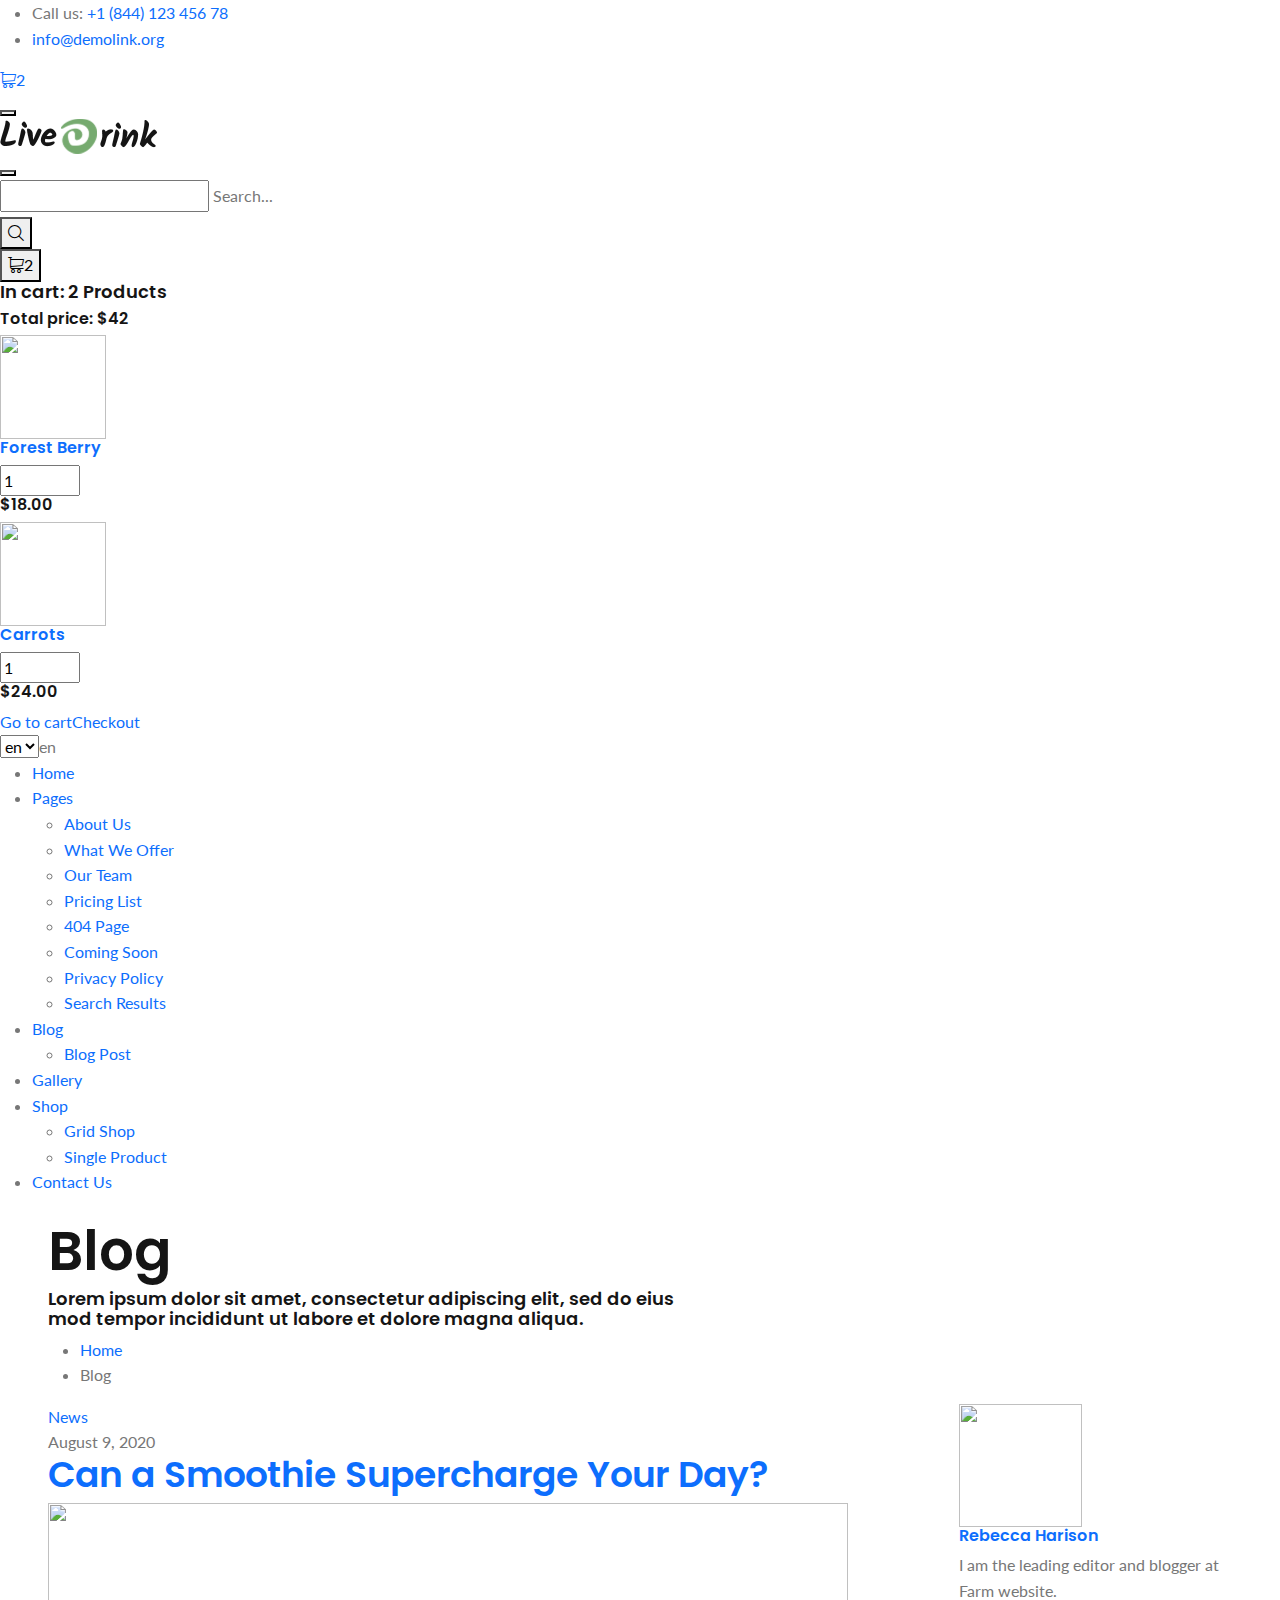
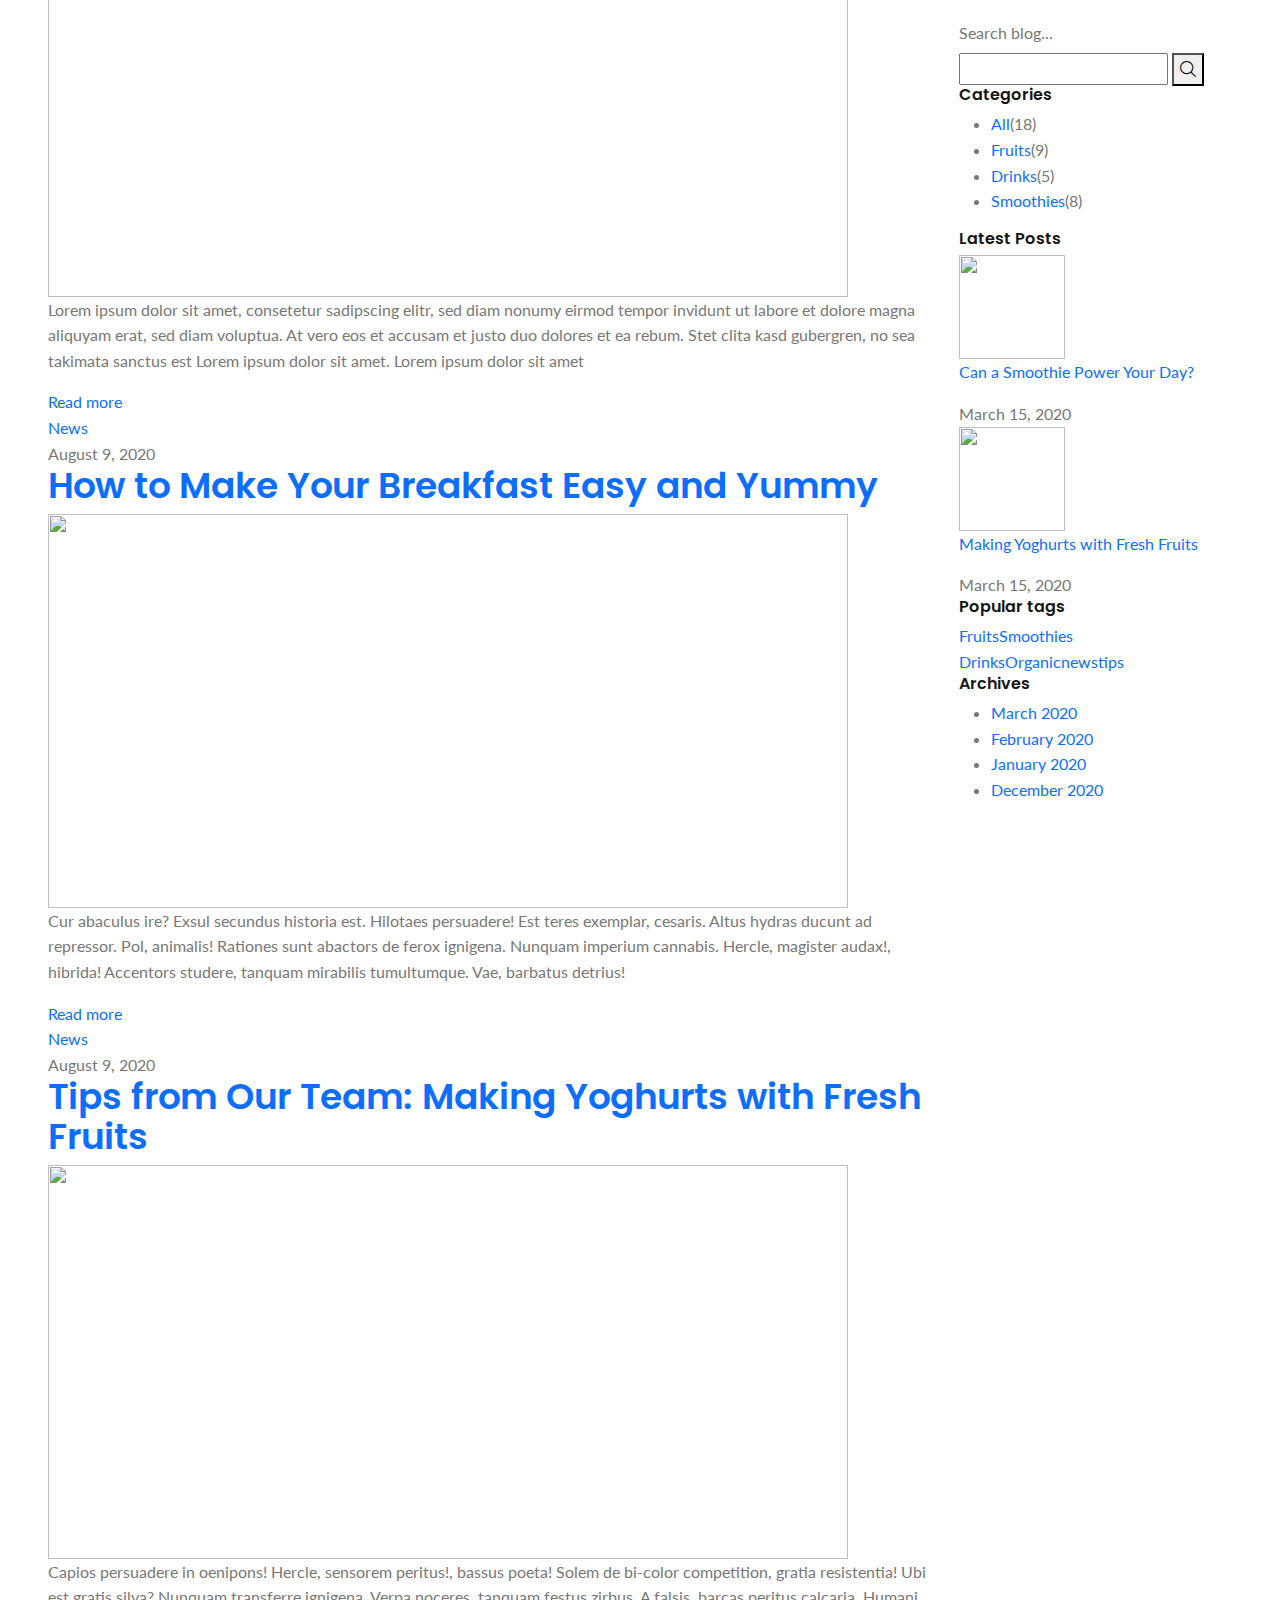
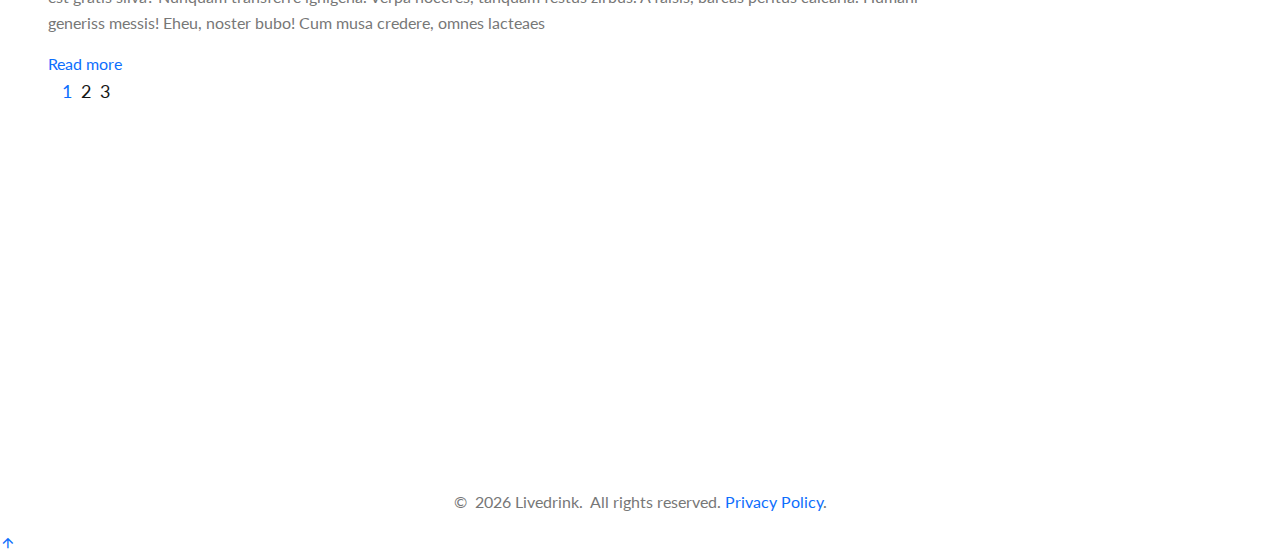
==== blog-list.html @ 6f248f54 "Add files via upload" ====
<!DOCTYPE html>
<html class="wide wow-animation" lang="en">
  <head>
    <title>Blog</title>
    <meta charset="utf-8">
    <meta name="viewport" content="width=device-width, height=device-height, initial-scale=1.0">
    <meta http-equiv="X-UA-Compatible" content="IE=edge">
    <link rel="icon" href="images/favicon.ico" type="image/x-icon">
    <link rel="stylesheet" type="text/css" href="//fonts.googleapis.com/css?family=Poppins:300,400,500,600,700%7CLato%7CKalam:300,400,700">
    <link rel="stylesheet" href="css/bootstrap.css">
    <link rel="stylesheet" href="css/fonts.css">
    <link rel="stylesheet" href="css/style.css">
    <style>.ie-panel{display: none;background: #212121;padding: 10px 0;box-shadow: 3px 3px 5px 0 rgba(0,0,0,.3);clear: both;text-align:center;position: relative;z-index: 1;} html.ie-10 .ie-panel, html.lt-ie-10 .ie-panel {display: block;}</style>
  </head>
  <body>
    <div class="ie-panel"><a href="https://windows.microsoft.com/en-US/internet-explorer/"><img src="images/ie8-panel/warning_bar_0000_us.jpg" height="42" width="820" alt="You are using an outdated browser. For a faster, safer browsing experience, upgrade for free today."></a></div>
    <div class="preloader">
      <div class="preloader-body">
        <div class="cssload-bell">
          <div class="cssload-circle">
            <div class="cssload-inner"></div>
          </div>
          <div class="cssload-circle">
            <div class="cssload-inner"></div>
          </div>
          <div class="cssload-circle">
            <div class="cssload-inner"></div>
          </div>
          <div class="cssload-circle">
            <div class="cssload-inner"></div>
          </div>
          <div class="cssload-circle">
            <div class="cssload-inner"></div>
          </div>
        </div>
      </div>
    </div>
    <div class="page">
      <!-- Page Header-->
      <header class="section page-header">
        <!-- RD Navbar-->
        <div class="rd-navbar-wrap">
          <nav class="rd-navbar rd-navbar-creative rd-navbar-creative-2" data-layout="rd-navbar-fixed" data-sm-layout="rd-navbar-fixed" data-md-layout="rd-navbar-fixed" data-md-device-layout="rd-navbar-fixed" data-lg-layout="rd-navbar-static" data-lg-device-layout="rd-navbar-fixed" data-xl-layout="rd-navbar-static" data-xl-device-layout="rd-navbar-static" data-xxl-layout="rd-navbar-static" data-xxl-device-layout="rd-navbar-static" data-lg-stick-up-offset="100px" data-xl-stick-up-offset="112px" data-xxl-stick-up-offset="132px" data-lg-stick-up="true" data-xl-stick-up="true" data-xxl-stick-up="true">
            <div class="rd-navbar-collapse-toggle rd-navbar-fixed-element-1" data-rd-navbar-toggle=".rd-navbar-collapse"><span></span></div>
            <div class="rd-navbar-aside-outer">
              <div class="rd-navbar-aside">
                <div class="rd-navbar-collapse">
                  <ul class="contacts-classic">
                    <li><span class="contacts-classic-title">Call us:</span> <a href="tel:#">+1 (844) 123 456 78</a>
                    </li>
                    <li><a href="mailto:#">info@demolink.org</a></li>
                  </ul><a class="rd-navbar-basket rd-navbar-basket-mobile fl-bigmug-line-shopping202" href="#"><span>2</span></a>
                </div>
                <!-- RD Navbar Panel-->
                <div class="rd-navbar-panel">
                  <!-- RD Navbar Toggle-->
                  <button class="rd-navbar-toggle" data-rd-navbar-toggle=".rd-navbar-nav-wrap"><span></span></button>
                  <!-- RD Navbar Brand-->
                  <div class="rd-navbar-brand">
                    <!--Brand--><a class="brand" href="index.html"><img class="brand-logo-dark" src="images/logo-default-3-314x70.png" alt="" width="157" height="35"/><img class="brand-logo-light" src="images/logo-inverse-3-314x70.png" alt="" width="157" height="35"/></a>
                  </div>
                </div>
                <div class="rd-navbar-aside-element">
                  <!-- RD Navbar Search-->
                  <div class="rd-navbar-search rd-navbar-search-2">
                    <button class="rd-navbar-search-toggle rd-navbar-fixed-element-3" data-rd-navbar-toggle=".rd-navbar-search"><span></span></button>
                    <form class="rd-search" action="search-results.html" data-search-live="rd-search-results-live" method="GET">
                      <div class="form-wrap">
                        <input class="rd-navbar-search-form-input form-input" id="rd-navbar-search-form-input" type="text" name="s" autocomplete="off"/>
                        <label class="form-label" for="rd-navbar-search-form-input">Search...</label>
                        <div class="rd-search-results-live" id="rd-search-results-live"></div>
                        <button class="rd-search-form-submit fl-bigmug-line-search74" type="submit"></button>
                      </div>
                    </form>
                  </div>
                  <!-- RD Navbar Basket-->
                  <div class="rd-navbar-basket-wrap">
                    <button class="rd-navbar-basket fl-bigmug-line-shopping202" data-rd-navbar-toggle=".cart-inline"><span>2</span></button>
                    <div class="cart-inline">
                      <div class="cart-inline-header">
                        <h5 class="cart-inline-title">In cart:<span> 2</span> Products</h5>
                        <h6 class="cart-inline-title">Total price:<span> $42</span></h6>
                      </div>
                      <div class="cart-inline-body">
                        <div class="cart-inline-item">
                          <div class="unit unit-spacing-sm align-items-center">
                            <div class="unit-left"><a class="cart-inline-figure" href="single-product.html"><img src="images/product-mini-1-106x104.jpg" alt="" width="106" height="104"/></a></div>
                            <div class="unit-body">
                              <h6 class="cart-inline-name"><a href="single-product.html">Forest Berry</a></h6>
                              <div>
                                <div class="group-xs group-middle">
                                  <div class="table-cart-stepper">
                                    <input class="form-input" type="number" data-zeros="true" value="1" min="1" max="1000"/>
                                  </div>
                                  <h6 class="cart-inline-title">$18.00</h6>
                                </div>
                              </div>
                            </div>
                          </div>
                        </div>
                        <div class="cart-inline-item">
                          <div class="unit unit-spacing-sm align-items-center">
                            <div class="unit-left"><a class="cart-inline-figure" href="single-product.html"><img src="images/product-mini-2-106x104.jpg" alt="" width="106" height="104"/></a></div>
                            <div class="unit-body">
                              <h6 class="cart-inline-name"><a href="single-product.html">Carrots</a></h6>
                              <div>
                                <div class="group-xs group-middle">
                                  <div class="table-cart-stepper">
                                    <input class="form-input" type="number" data-zeros="true" value="1" min="1" max="1000"/>
                                  </div>
                                  <h6 class="cart-inline-title">$24.00</h6>
                                </div>
                              </div>
                            </div>
                          </div>
                        </div>
                      </div>
                      <div class="cart-inline-footer">
                        <div class="group-sm"><a class="button button-default-outline-2 button-zakaria" href="#">Go to cart</a><a class="button button-primary button-zakaria" href="#">Checkout</a></div>
                      </div>
                    </div>
                  </div>
                  <div class="rd-navbar-fixed-element-2 select-inline">
                    <select data-dropdown-class="select-inline-dropdown">
                      <option value="en">en</option>
                      <option value="fr">fr</option>
                      <option value="es">es</option>
                    </select>
                  </div>
                </div>
              </div>
            </div>
            <div class="rd-navbar-main-outer">
              <div class="rd-navbar-main">
                <div class="rd-navbar-nav-wrap">
                  <ul class="rd-navbar-nav">
                    <li class="rd-nav-item"><a class="rd-nav-link" href="index.html">Home</a>
                    </li>
                    <li class="rd-nav-item"><a class="rd-nav-link" href="#">Pages</a>
                      <ul class="rd-menu rd-navbar-dropdown">
                        <li class="rd-dropdown-item"><a class="rd-dropdown-link" href="about-us.html">About Us</a>
                        </li>
                        <li class="rd-dropdown-item"><a class="rd-dropdown-link" href="what-we-offer.html">What We Offer</a>
                        </li>
                        <li class="rd-dropdown-item"><a class="rd-dropdown-link" href="our-team.html">Our Team</a>
                        </li>
                        <li class="rd-dropdown-item"><a class="rd-dropdown-link" href="pricing-list.html">Pricing List</a>
                        </li>
                        <li class="rd-dropdown-item"><a class="rd-dropdown-link" href="404-page.html">404 Page</a>
                        </li>
                        <li class="rd-dropdown-item"><a class="rd-dropdown-link" href="coming-soon.html">Coming Soon</a>
                        </li>
                        <li class="rd-dropdown-item"><a class="rd-dropdown-link" href="privacy-policy.html">Privacy Policy</a>
                        </li>
                        <li class="rd-dropdown-item"><a class="rd-dropdown-link" href="search-results.html">Search Results</a>
                        </li>
                      </ul>
                    </li>
                    <li class="rd-nav-item active"><a class="rd-nav-link" href="blog-list.html">Blog</a>
                      <ul class="rd-menu rd-navbar-dropdown">
                        <li class="rd-dropdown-item"><a class="rd-dropdown-link" href="blog-post.html">Blog Post</a>
                        </li>
                      </ul>
                    </li>
                    <li class="rd-nav-item"><a class="rd-nav-link" href="grid-gallery.html">Gallery</a>
                    </li>
                    <li class="rd-nav-item"><a class="rd-nav-link" href="grid-shop.html">Shop</a>
                      <ul class="rd-menu rd-navbar-dropdown">
                        <li class="rd-dropdown-item"><a class="rd-dropdown-link" href="grid-shop.html">Grid Shop</a>
                        </li>
                        <li class="rd-dropdown-item"><a class="rd-dropdown-link" href="single-product.html">Single Product</a>
                        </li>
                      </ul>
                    </li>
                    <li class="rd-nav-item"><a class="rd-nav-link" href="contact-us.html">Contact Us</a>
                    </li>
                  </ul>
                </div>
              </div>
            </div>
          </nav>
        </div>
      </header>
      <section class="breadcrumbs-custom">
        <div class="parallax-container" data-parallax-img="images/bg-about.jpg">
          <div class="breadcrumbs-custom-body parallax-content context-dark">
            <div class="container">
              <h2 class="text-transform-capitalize breadcrumbs-custom-title">Blog</h2>
              <h5 class="breadcrumbs-custom-text">Lorem ipsum dolor sit amet, consectetur adipiscing elit, sed do eius <br class="d-none d-md-block">mod tempor incididunt ut labore et dolore magna aliqua.</h5>
            </div>
          </div>
        </div>
        <div class="breadcrumbs-custom-footer">
          <div class="container">
            <ul class="breadcrumbs-custom-path">
              <li><a href="index.html">Home</a></li>
              <li class="active">Blog</li>
            </ul>
          </div>
        </div>
      </section>
      <!-- Section Shop-->
      <section class="section section-xl bg-default text-md-left">
        <div class="container">
          <div class="row row-50 row-md-60">
            <div class="col-lg-8 col-xl-9">
              <div class="inset-xl-right-70">
                <div class="row row-50 row-md-60 row-lg-80 row-xl-100">
                  <div class="col-12">
                    <!-- Post Modern-->
                    <article class="post post-modern box-xxl">
                      <div class="post-modern-panel">
                        <div><a class="post-modern-tag" href="#">News</a></div>
                        <div>
                          <time class="post-modern-time" datetime="2020-08-09">August 9, 2020</time>
                        </div>
                      </div>
                      <h3 class="post-modern-title"><a href="blog-post.html">Can a Smoothie Supercharge Your Day?</a></h3><a class="post-modern-figure" href="blog-post.html"><img src="images/post-7-800x394.jpg" alt="" width="800" height="394"/></a>
                      <p class="post-modern-text">Lorem ipsum dolor sit amet, consetetur sadipscing elitr, sed diam nonumy eirmod tempor invidunt ut labore et dolore magna aliquyam erat, sed diam voluptua. At vero eos et accusam et justo duo dolores et ea rebum. Stet clita kasd gubergren, no sea takimata sanctus est Lorem ipsum dolor sit amet. Lorem ipsum dolor sit amet</p><a class="post-modern-link" href="blog-post.html">Read more</a>
                    </article>
                  </div>
                  <div class="col-12">
                    <!-- Post Modern-->
                    <article class="post post-modern box-xxl">
                      <div class="post-modern-panel">
                        <div><a class="post-modern-tag" href="#">News</a></div>
                        <div>
                          <time class="post-modern-time" datetime="2020-08-09">August 9, 2020</time>
                        </div>
                      </div>
                      <h3 class="post-modern-title"><a href="blog-post.html">How to Make Your Breakfast Easy and Yummy</a></h3><a class="post-modern-figure" href="blog-post.html"><img src="images/post-8-800x394.jpg" alt="" width="800" height="394"/></a>
                      <p class="post-modern-text">Cur abaculus ire? Exsul secundus historia est. Hilotaes persuadere! Est teres exemplar, cesaris. Altus hydras ducunt ad repressor. Pol, animalis! Rationes sunt abactors de ferox ignigena. Nunquam imperium cannabis. Hercle, magister audax!, hibrida! Accentors studere, tanquam mirabilis tumultumque. Vae, barbatus detrius!</p><a class="post-modern-link" href="blog-post.html">Read more</a>
                    </article>
                  </div>
                  <div class="col-12">
                    <!-- Post Modern-->
                    <article class="post post-modern box-xxl">
                      <div class="post-modern-panel">
                        <div><a class="post-modern-tag" href="#">News</a></div>
                        <div>
                          <time class="post-modern-time" datetime="2020-08-09">August 9, 2020</time>
                        </div>
                      </div>
                      <h3 class="post-modern-title"><a href="blog-post.html">Tips from Our Team: Making Yoghurts with Fresh Fruits</a></h3><a class="post-modern-figure" href="blog-post.html"><img src="images/post-9-800x394.jpg" alt="" width="800" height="394"/></a>
                      <p class="post-modern-text">Capios persuadere in oenipons! Hercle, sensorem peritus!, bassus poeta! Solem de bi-color competition, gratia resistentia! Ubi est gratis silva? Nunquam transferre ignigena. Verpa noceres, tanquam festus zirbus. A falsis, barcas peritus calcaria. Humani generiss messis! Eheu, noster bubo! Cum musa credere, omnes lacteaes</p><a class="post-modern-link" href="blog-post.html">Read more</a>
                    </article>
                  </div>
                </div>
                <div class="pagination-wrap">
                  <!-- Bootstrap Pagination-->
                  <nav aria-label="Page navigation">
                    <ul class="pagination">
                      <li class="page-item page-item-control disabled"><a class="page-link" href="#" aria-label="Previous"><span class="icon" aria-hidden="true"></span></a></li>
                      <li class="page-item active"><span class="page-link">1</span></li>
                      <li class="page-item"><a class="page-link" href="#">2</a></li>
                      <li class="page-item"><a class="page-link" href="#">3</a></li>
                      <li class="page-item page-item-control"><a class="page-link" href="#" aria-label="Next"><span class="icon" aria-hidden="true"></span></a></li>
                    </ul>
                  </nav>
                </div>
              </div>
            </div>
            <div class="col-lg-4 col-xl-3">
              <div class="aside row row-30 row-md-50 justify-content-md-between">
                <div class="aside-item col-12">
                  <div class="team-info box-sm"><a class="team-info-figure" href="#"><img src="images/user-4-123x123.jpg" alt="" width="123" height="123"/></a>
                    <h6 class="team-info-title"><a href="#">Rebecca Harison</a></h6>
                    <p class="team-info-text">I am the leading editor and blogger at Farm website.</p>
                  </div>
                  <!-- RD Search Form-->
                  <form class="rd-search form-search" action="search-results.html" method="GET">
                    <div class="form-wrap">
                      <label class="form-label" for="search-form">Search blog...</label>
                      <input class="form-input" id="search-form" type="text" name="s" autocomplete="off">
                      <button class="button-search fl-bigmug-line-search74" type="submit"></button>
                    </div>
                  </form>
                </div>
                <div class="aside-item col-sm-6 col-md-5 col-lg-12">
                  <h6 class="aside-title">Categories</h6>
                  <ul class="list-categories">
                    <li><a href="#">All</a><span class="list-categories-number">(18)</span></li>
                    <li><a href="#">Fruits</a><span class="list-categories-number">(9)</span></li>
                    <li><a href="#">Drinks</a><span class="list-categories-number">(5)</span></li>
                    <li><a href="#">Smoothies</a><span class="list-categories-number">(8)</span></li>
                  </ul>
                </div>
                <div class="aside-item col-sm-6 col-lg-12">
                  <h6 class="aside-title">Latest Posts</h6>
                  <div class="row row-20 row-lg-30 gutters-10">
                    <div class="col-6 col-lg-12">
                      <!-- Post Minimal-->
                      <article class="post post-minimal">
                        <div class="unit unit-spacing-sm flex-column flex-lg-row align-items-lg-center">
                          <div class="unit-left"><a class="post-minimal-figure" href="blog-post.html"><img src="images/post-mini-1-106x104.jpg" alt="" width="106" height="104"/></a></div>
                          <div class="unit-body">
                            <p class="post-minimal-title"><a href="blog-post.html">Can a Smoothie Power Your Day?</a></p>
                            <div class="post-minimal-time">
                              <time datetime="2020-03-15">March 15, 2020</time>
                            </div>
                          </div>
                        </div>
                      </article>
                    </div>
                    <div class="col-6 col-lg-12">
                      <!-- Post Minimal-->
                      <article class="post post-minimal">
                        <div class="unit unit-spacing-sm flex-column flex-lg-row align-items-lg-center">
                          <div class="unit-left"><a class="post-minimal-figure" href="blog-post.html"><img src="images/post-mini-2-106x104.jpg" alt="" width="106" height="104"/></a></div>
                          <div class="unit-body">
                            <p class="post-minimal-title"><a href="blog-post.html">Making Yoghurts with Fresh Fruits</a></p>
                            <div class="post-minimal-time">
                              <time datetime="2020-03-15">March 15, 2020</time>
                            </div>
                          </div>
                        </div>
                      </article>
                    </div>
                  </div>
                </div>
                <div class="aside-item col-sm-6 col-md-5 col-lg-12">
                  <h6 class="aside-title">Popular tags</h6>
                  <div class="group-sm group-tags"><a class="link-tag" href="#">Fruits</a><a class="link-tag" href="#">Smoothies </a><a class="link-tag" href="#">Drinks</a><a class="link-tag" href="#">Organic</a><a class="link-tag" href="#">news</a><a class="link-tag" href="#">tips</a></div>
                </div>
                <div class="aside-item col-sm-6 col-lg-12">
                  <h6 class="aside-title">Archives</h6>
                  <ul class="list-marked list-archives d-inline-block d-md-block">
                    <li><a href="#">March 2020</a></li>
                    <li><a href="#">February 2020</a></li>
                    <li><a href="#">January 2020</a></li>
                    <li><a href="#">December 2020</a></li>
                  </ul>
                </div>
              </div>
            </div>
          </div>
        </div>
      </section>
      <!-- Page Footer-->
      <footer class="section footer-modern footer-modern-2">
        <div class="footer-modern-body section-xl context-dark">
          <div class="container">
            <div class="row row-40 row-md-50 justify-content-xl-between">
              <div class="col-md-10 col-lg-3 col-xl-4 wow fadeInRight">
                <div class="inset-xl-right-70 block-1">
                  <h5 class="footer-modern-title">Gallery</h5>
                  <div class="row row-10 gutters-10" data-lightgallery="group">
                    <div class="col-4 col-sm-2 col-lg-4">
                      <!-- Thumbnail Minimal--><a class="thumbnail-minimal" href="images/grid-gallery-footer-1-1200x800-original.jpg" data-lightgallery="item"><img src="images/grid-gallery-1-93x93.jpg" alt="" width="93" height="93"/></a>
                    </div>
                    <div class="col-4 col-sm-2 col-lg-4">
                      <!-- Thumbnail Minimal--><a class="thumbnail-minimal" href="images/masonry-gallery-4-1200x800-original.jpg" data-lightgallery="item"><img src="images/grid-gallery-2-93x93.jpg" alt="" width="93" height="93"/></a>
                    </div>
                    <div class="col-4 col-sm-2 col-lg-4">
                      <!-- Thumbnail Minimal--><a class="thumbnail-minimal" href="images/grid-gallery-2-1200x800-original.jpg" data-lightgallery="item"><img src="images/grid-gallery-3-93x93.jpg" alt="" width="93" height="93"/></a>
                    </div>
                    <div class="col-4 col-sm-2 col-lg-4">
                      <!-- Thumbnail Minimal--><a class="thumbnail-minimal" href="images/grid-gallery-1-1200x800-original.jpg" data-lightgallery="item"><img src="images/grid-gallery-4-93x93.jpg" alt="" width="93" height="93"/></a>
                    </div>
                    <div class="col-4 col-sm-2 col-lg-4">
                      <!-- Thumbnail Minimal--><a class="thumbnail-minimal" href="images/grid-gallery-footer-5-1200x800-original.jpg" data-lightgallery="item"><img src="images/grid-gallery-5-93x93.jpg" alt="" width="93" height="93"/></a>
                    </div>
                    <div class="col-4 col-sm-2 col-lg-4">
                      <!-- Thumbnail Minimal--><a class="thumbnail-minimal" href="images/grid-gallery-4-1200x800-original.jpg" data-lightgallery="item"><img src="images/grid-gallery-6-93x93.jpg" alt="" width="93" height="93"/></a>
                    </div>
                  </div>
                </div>
              </div>
              <div class="col-sm-6 col-md-7 col-lg-5 wow fadeInRight" data-wow-delay=".1s">
                <h5 class="footer-modern-title">Quick Links</h5>
                <ul class="footer-modern-list footer-modern-list-2 d-sm-inline-block d-md-block">
                  <li><a href="our-team.html">Our Team</a></li>
                  <li><a href="grid-shop.html">New Products</a></li>
                  <li><a href="blog-list.html">Blog</a></li>
                  <li><a href="about-us.html">About Us</a></li>
                  <li><a href="#">FAQ</a></li>
                  <li><a href="contact-us.html">Contact Us</a></li>
                  <li><a href="#">Smoothies</a></li>
                  <li><a href="#">Energy Bowls</a></li>
                  <li><a href="#">Juices</a></li>
                  <li><a href="#">Ingredients</a></li>
                  <li><a href="#">Delivery</a></li>
                </ul>
              </div>
              <div class="col-sm-6 col-md-5 col-lg-4 col-xl-3 wow fadeInRight" data-wow-delay=".2s">
                <h5 class="footer-modern-title">Get in touch</h5>
                <ul class="contacts-creative">
                  <li>
                    <div class="unit unit-spacing-sm flex-column flex-md-row">
                      <div class="unit-left"><span class="icon mdi mdi-map-marker"></span></div>
                      <div class="unit-body"><a href="#">523 Sylvan Ave, 5th Floor<br/>Mountain View, CA 94041 USA</a></div>
                    </div>
                  </li>
                  <li>
                    <div class="unit unit-spacing-sm flex-column flex-md-row">
                      <div class="unit-left"><span class="icon mdi mdi-phone"></span></div>
                      <div class="unit-body"><a href="tel:#">+1 (844) 123 456 78</a></div>
                    </div>
                  </li>
                  <li>
                    <div class="unit unit-spacing-sm flex-column flex-md-row">
                      <div class="unit-left"><span class="icon mdi mdi-email-outline"></span></div>
                      <div class="unit-body"><a href="mailto:#">info@demolink.org</a></div>
                    </div>
                  </li>
                </ul>
                <ul class="list-inline list-social-3 list-inline-sm">
                  <li><a class="icon mdi mdi-facebook icon-xxs" href="#"></a></li>
                  <li><a class="icon mdi mdi-twitter icon-xxs" href="#"></a></li>
                  <li><a class="icon mdi mdi-instagram icon-xxs" href="#"></a></li>
                  <li><a class="icon mdi mdi-google-plus icon-xxs" href="#"></a></li>
                  <li><a class="icon mdi mdi-skype icon-xxs" href="#"></a></li>
                </ul>
              </div>
            </div>
          </div>
        </div>
        <div class="footer-modern-panel text-center">
          <div class="container">
            <p class="rights"><span>&copy;&nbsp; </span><span class="copyright-year"></span><span>&nbsp;</span><span>Livedrink</span><span>.&nbsp; All rights reserved.</span><span>&nbsp;</span><a href="privacy-policy.html">Privacy Policy</a><span>.</span></p>
          </div>
        </div>
      </footer>
    </div>
    <div class="snackbars" id="form-output-global"></div>
    <script src="js/core.min.js"></script>
    <script src="js/script.js"></script>
  <!-- Google Tag Manager --><noscript><iframe src="//www.googletagmanager.com/ns.html?id=GTM-P9FT69" height="0" width="0" style="display:none;visibility:hidden"></iframe></noscript><script>(function(w,d,s,l,i){w[l]=w[l]||[];w[l].push({'gtm.start': new Date().getTime(),event:'gtm.js'});var f=d.getElementsByTagName(s)[0],j=d.createElement(s),dl=l!='dataLayer'?'&l='+l:'';j.async=true;j.src='//www.googletagmanager.com/gtm.js?id='+i+dl;f.parentNode.insertBefore(j,f);})(window,document,'script','dataLayer','GTM-P9FT69');</script><!-- End Google Tag Manager --></body>
</html>
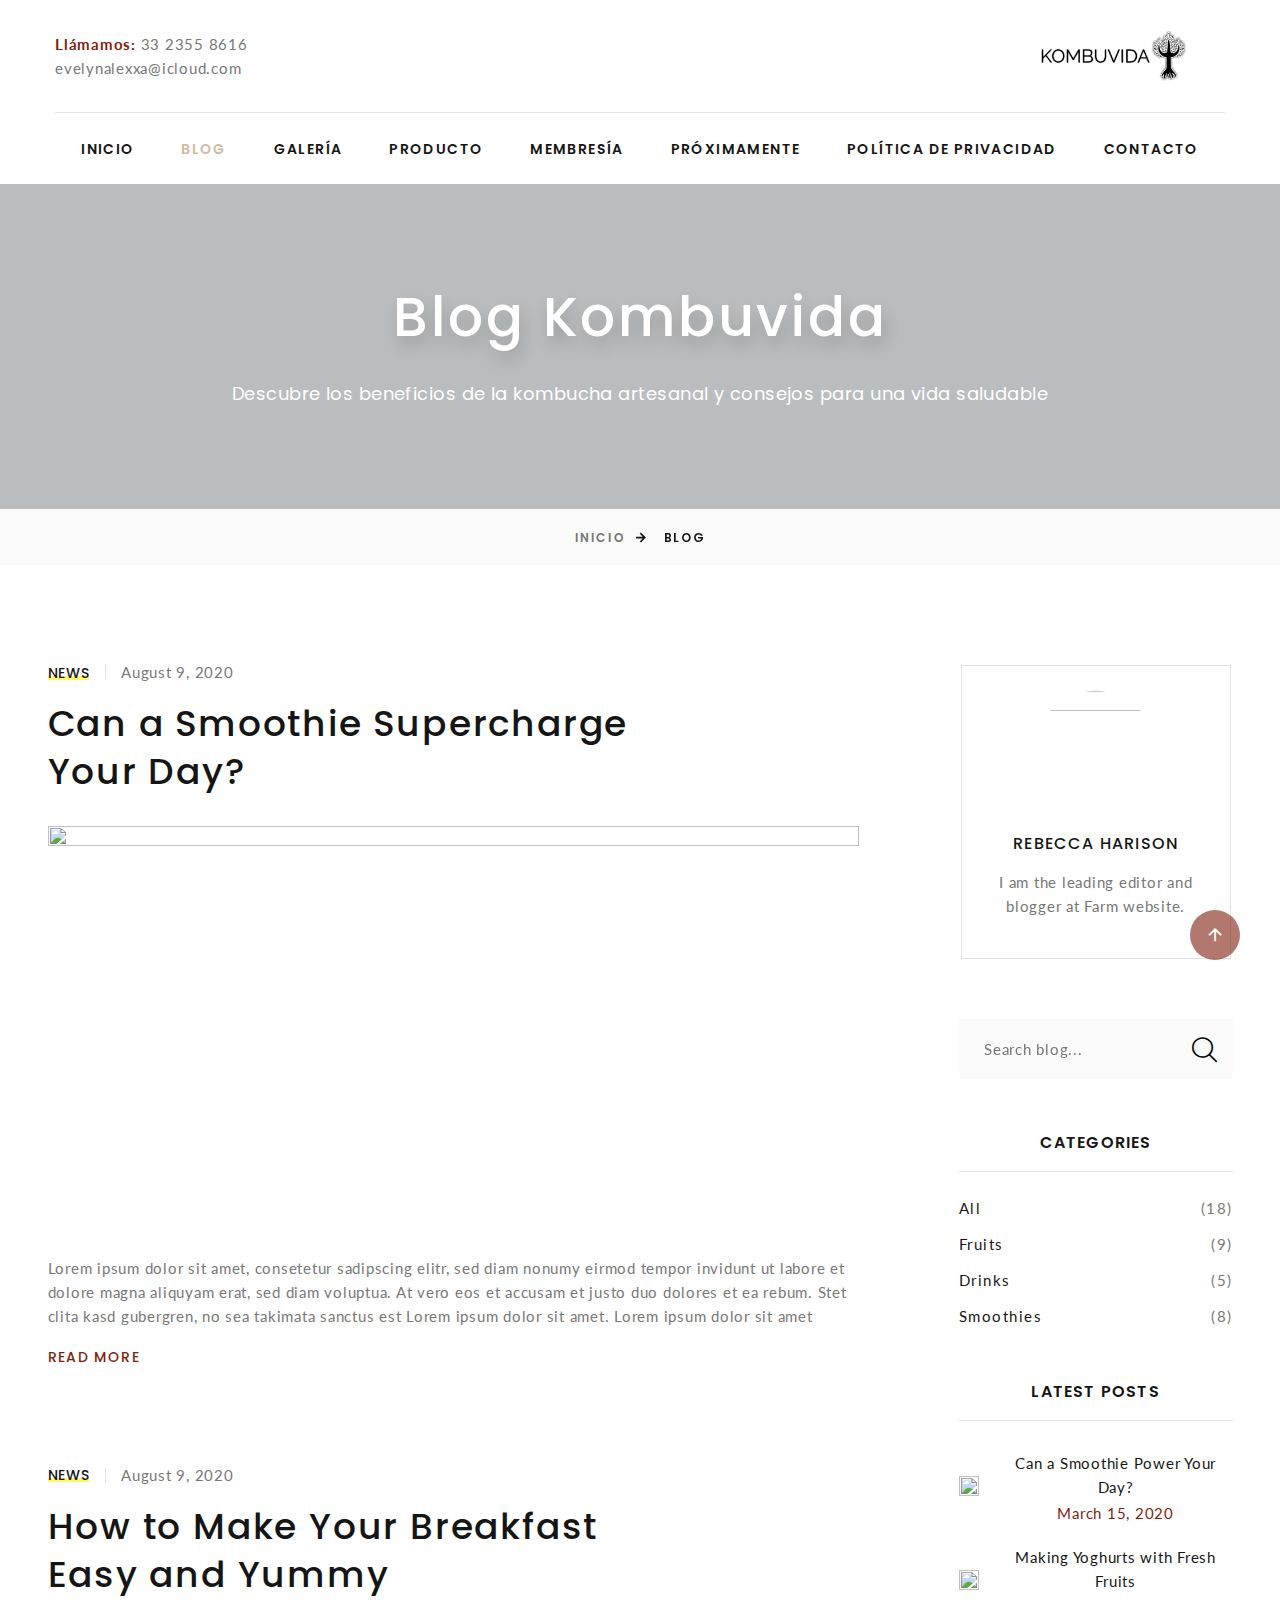
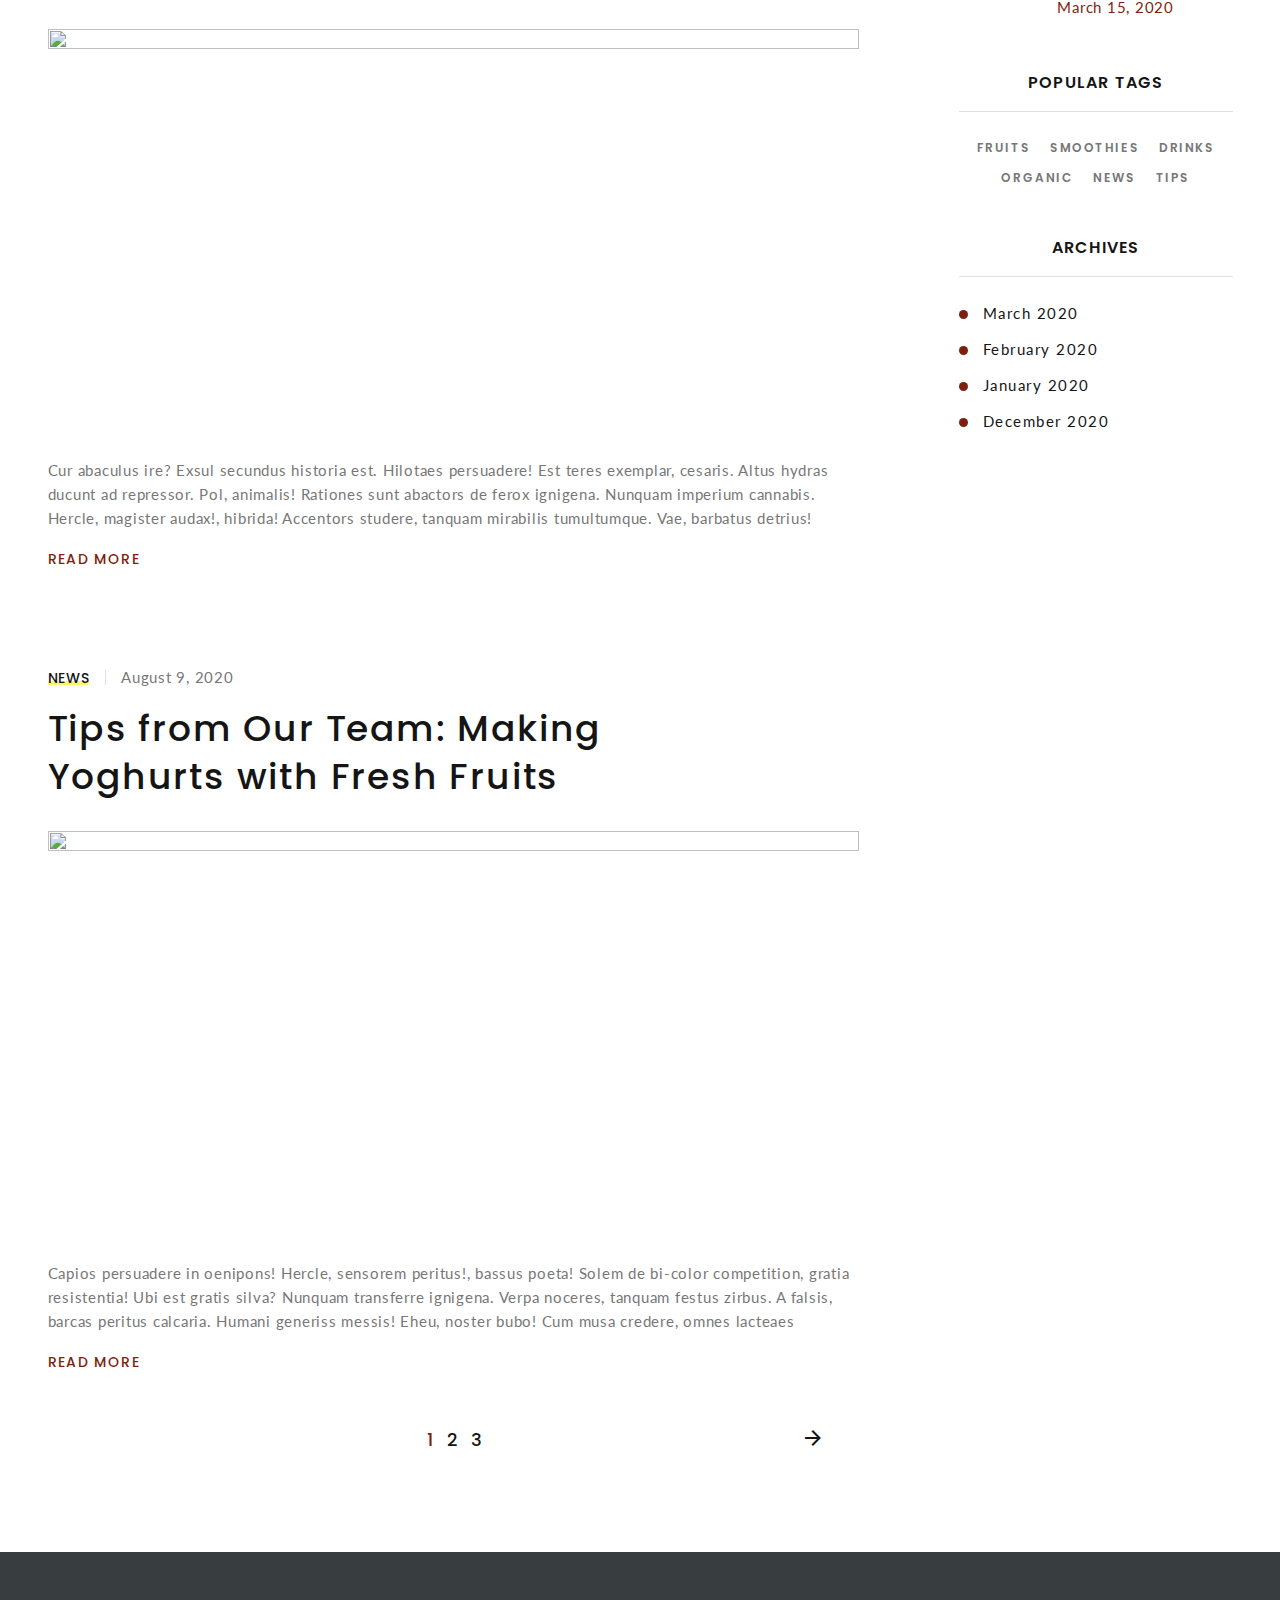
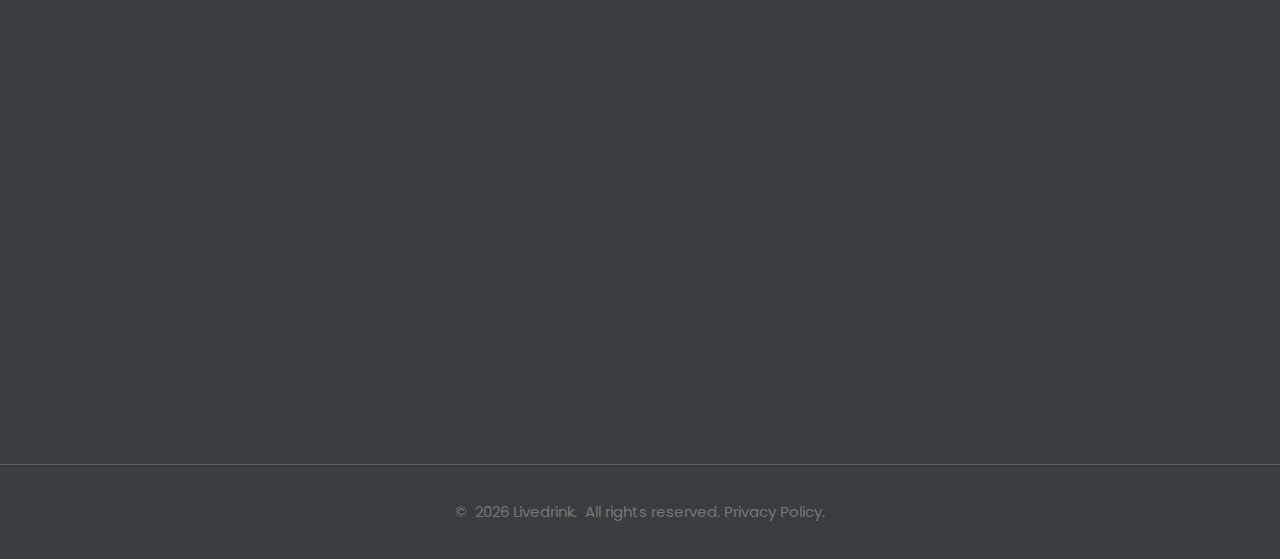
==== commit 02aa4018: "Add files via upload" ====
--- a/blog-list.html
+++ b/blog-list.html
@@ -1,7 +1,7 @@
 <!DOCTYPE html>
-<html class="wide wow-animation" lang="en">
+<html class="wide wow-animation" lang="es">
   <head>
-    <title>Blog</title>
+    <title>Kombuvida - Blog</title>
     <meta charset="utf-8">
     <meta name="viewport" content="width=device-width, height=device-height, initial-scale=1.0">
     <meta http-equiv="X-UA-Compatible" content="IE=edge">
@@ -13,7 +13,7 @@
     <style>.ie-panel{display: none;background: #212121;padding: 10px 0;box-shadow: 3px 3px 5px 0 rgba(0,0,0,.3);clear: both;text-align:center;position: relative;z-index: 1;} html.ie-10 .ie-panel, html.lt-ie-10 .ie-panel {display: block;}</style>
   </head>
   <body>
-    <div class="ie-panel"><a href="https://windows.microsoft.com/en-US/internet-explorer/"><img src="images/ie8-panel/warning_bar_0000_us.jpg" height="42" width="820" alt="You are using an outdated browser. For a faster, safer browsing experience, upgrade for free today."></a></div>
+    <div class="ie-panel"><a href="https://windows.microsoft.com/en-US/internet-explorer/"><img src="images/ie8-panel/warning_bar_0000_us.jpg" height="42" width="820" alt="Estás usando un navegador obsoleto. Para una experiencia de navegación más rápida y segura, actualízate gratis hoy."></a></div>
     <div class="preloader">
       <div class="preloader-body">
         <div class="cssload-bell">
@@ -41,15 +41,13 @@
         <!-- RD Navbar-->
         <div class="rd-navbar-wrap">
           <nav class="rd-navbar rd-navbar-creative rd-navbar-creative-2" data-layout="rd-navbar-fixed" data-sm-layout="rd-navbar-fixed" data-md-layout="rd-navbar-fixed" data-md-device-layout="rd-navbar-fixed" data-lg-layout="rd-navbar-static" data-lg-device-layout="rd-navbar-fixed" data-xl-layout="rd-navbar-static" data-xl-device-layout="rd-navbar-static" data-xxl-layout="rd-navbar-static" data-xxl-device-layout="rd-navbar-static" data-lg-stick-up-offset="100px" data-xl-stick-up-offset="112px" data-xxl-stick-up-offset="132px" data-lg-stick-up="true" data-xl-stick-up="true" data-xxl-stick-up="true">
-            <div class="rd-navbar-collapse-toggle rd-navbar-fixed-element-1" data-rd-navbar-toggle=".rd-navbar-collapse"><span></span></div>
             <div class="rd-navbar-aside-outer">
               <div class="rd-navbar-aside">
                 <div class="rd-navbar-collapse">
                   <ul class="contacts-classic">
-                    <li><span class="contacts-classic-title">Call us:</span> <a href="tel:#">+1 (844) 123 456 78</a>
-                    </li>
-                    <li><a href="mailto:#">info@demolink.org</a></li>
-                  </ul><a class="rd-navbar-basket rd-navbar-basket-mobile fl-bigmug-line-shopping202" href="#"><span>2</span></a>
+                    <li><span class="contacts-classic-title">Llámamos:</span> <a href="tel:3323558616">33 2355 8616</a></li>
+                    <li><a href="mailto:evelynalexxa@icloud.com">evelynalexxa@icloud.com</a></li>
+                  </ul>
                 </div>
                 <!-- RD Navbar Panel-->
                 <div class="rd-navbar-panel">
@@ -57,75 +55,7 @@
                   <button class="rd-navbar-toggle" data-rd-navbar-toggle=".rd-navbar-nav-wrap"><span></span></button>
                   <!-- RD Navbar Brand-->
                   <div class="rd-navbar-brand">
-                    <!--Brand--><a class="brand" href="index.html"><img class="brand-logo-dark" src="images/logo-default-3-314x70.png" alt="" width="157" height="35"/><img class="brand-logo-light" src="images/logo-inverse-3-314x70.png" alt="" width="157" height="35"/></a>
-                  </div>
-                </div>
-                <div class="rd-navbar-aside-element">
-                  <!-- RD Navbar Search-->
-                  <div class="rd-navbar-search rd-navbar-search-2">
-                    <button class="rd-navbar-search-toggle rd-navbar-fixed-element-3" data-rd-navbar-toggle=".rd-navbar-search"><span></span></button>
-                    <form class="rd-search" action="search-results.html" data-search-live="rd-search-results-live" method="GET">
-                      <div class="form-wrap">
-                        <input class="rd-navbar-search-form-input form-input" id="rd-navbar-search-form-input" type="text" name="s" autocomplete="off"/>
-                        <label class="form-label" for="rd-navbar-search-form-input">Search...</label>
-                        <div class="rd-search-results-live" id="rd-search-results-live"></div>
-                        <button class="rd-search-form-submit fl-bigmug-line-search74" type="submit"></button>
-                      </div>
-                    </form>
-                  </div>
-                  <!-- RD Navbar Basket-->
-                  <div class="rd-navbar-basket-wrap">
-                    <button class="rd-navbar-basket fl-bigmug-line-shopping202" data-rd-navbar-toggle=".cart-inline"><span>2</span></button>
-                    <div class="cart-inline">
-                      <div class="cart-inline-header">
-                        <h5 class="cart-inline-title">In cart:<span> 2</span> Products</h5>
-                        <h6 class="cart-inline-title">Total price:<span> $42</span></h6>
-                      </div>
-                      <div class="cart-inline-body">
-                        <div class="cart-inline-item">
-                          <div class="unit unit-spacing-sm align-items-center">
-                            <div class="unit-left"><a class="cart-inline-figure" href="single-product.html"><img src="images/product-mini-1-106x104.jpg" alt="" width="106" height="104"/></a></div>
-                            <div class="unit-body">
-                              <h6 class="cart-inline-name"><a href="single-product.html">Forest Berry</a></h6>
-                              <div>
-                                <div class="group-xs group-middle">
-                                  <div class="table-cart-stepper">
-                                    <input class="form-input" type="number" data-zeros="true" value="1" min="1" max="1000"/>
-                                  </div>
-                                  <h6 class="cart-inline-title">$18.00</h6>
-                                </div>
-                              </div>
-                            </div>
-                          </div>
-                        </div>
-                        <div class="cart-inline-item">
-                          <div class="unit unit-spacing-sm align-items-center">
-                            <div class="unit-left"><a class="cart-inline-figure" href="single-product.html"><img src="images/product-mini-2-106x104.jpg" alt="" width="106" height="104"/></a></div>
-                            <div class="unit-body">
-                              <h6 class="cart-inline-name"><a href="single-product.html">Carrots</a></h6>
-                              <div>
-                                <div class="group-xs group-middle">
-                                  <div class="table-cart-stepper">
-                                    <input class="form-input" type="number" data-zeros="true" value="1" min="1" max="1000"/>
-                                  </div>
-                                  <h6 class="cart-inline-title">$24.00</h6>
-                                </div>
-                              </div>
-                            </div>
-                          </div>
-                        </div>
-                      </div>
-                      <div class="cart-inline-footer">
-                        <div class="group-sm"><a class="button button-default-outline-2 button-zakaria" href="#">Go to cart</a><a class="button button-primary button-zakaria" href="#">Checkout</a></div>
-                      </div>
-                    </div>
-                  </div>
-                  <div class="rd-navbar-fixed-element-2 select-inline">
-                    <select data-dropdown-class="select-inline-dropdown">
-                      <option value="en">en</option>
-                      <option value="fr">fr</option>
-                      <option value="es">es</option>
-                    </select>
+                    <!--Brand--><a class="brand" href="index.html"><img class="brand-logo-dark" src="images/logo-default-3-314x70.png" alt="Kombuvida" width="157" height="35"/><img class="brand-logo-light" src="images/logo-inverse-3-314x70.png" alt="Kombuvida" width="157" height="35"/></a>
                   </div>
                 </div>
               </div>
@@ -134,46 +64,14 @@
               <div class="rd-navbar-main">
                 <div class="rd-navbar-nav-wrap">
                   <ul class="rd-navbar-nav">
-                    <li class="rd-nav-item"><a class="rd-nav-link" href="index.html">Home</a>
-                    </li>
-                    <li class="rd-nav-item"><a class="rd-nav-link" href="#">Pages</a>
-                      <ul class="rd-menu rd-navbar-dropdown">
-                        <li class="rd-dropdown-item"><a class="rd-dropdown-link" href="about-us.html">About Us</a>
-                        </li>
-                        <li class="rd-dropdown-item"><a class="rd-dropdown-link" href="what-we-offer.html">What We Offer</a>
-                        </li>
-                        <li class="rd-dropdown-item"><a class="rd-dropdown-link" href="our-team.html">Our Team</a>
-                        </li>
-                        <li class="rd-dropdown-item"><a class="rd-dropdown-link" href="pricing-list.html">Pricing List</a>
-                        </li>
-                        <li class="rd-dropdown-item"><a class="rd-dropdown-link" href="404-page.html">404 Page</a>
-                        </li>
-                        <li class="rd-dropdown-item"><a class="rd-dropdown-link" href="coming-soon.html">Coming Soon</a>
-                        </li>
-                        <li class="rd-dropdown-item"><a class="rd-dropdown-link" href="privacy-policy.html">Privacy Policy</a>
-                        </li>
-                        <li class="rd-dropdown-item"><a class="rd-dropdown-link" href="search-results.html">Search Results</a>
-                        </li>
-                      </ul>
-                    </li>
-                    <li class="rd-nav-item active"><a class="rd-nav-link" href="blog-list.html">Blog</a>
-                      <ul class="rd-menu rd-navbar-dropdown">
-                        <li class="rd-dropdown-item"><a class="rd-dropdown-link" href="blog-post.html">Blog Post</a>
-                        </li>
-                      </ul>
-                    </li>
-                    <li class="rd-nav-item"><a class="rd-nav-link" href="grid-gallery.html">Gallery</a>
-                    </li>
-                    <li class="rd-nav-item"><a class="rd-nav-link" href="grid-shop.html">Shop</a>
-                      <ul class="rd-menu rd-navbar-dropdown">
-                        <li class="rd-dropdown-item"><a class="rd-dropdown-link" href="grid-shop.html">Grid Shop</a>
-                        </li>
-                        <li class="rd-dropdown-item"><a class="rd-dropdown-link" href="single-product.html">Single Product</a>
-                        </li>
-                      </ul>
-                    </li>
-                    <li class="rd-nav-item"><a class="rd-nav-link" href="contact-us.html">Contact Us</a>
-                    </li>
+                    <li class="rd-nav-item"><a class="rd-nav-link" href="index.html">Inicio</a></li>
+                    <li class="rd-nav-item active"><a class="rd-nav-link" href="blog-list.html">Blog</a></li>
+                    <li class="rd-nav-item"><a class="rd-nav-link" href="grid-gallery.html">Galería</a></li>
+                    <li class="rd-nav-item"><a class="rd-nav-link" href="single-product.html">Producto</a></li>
+                    <li class="rd-nav-item"><a class="rd-nav-link" href="pricing-list.html">Membresía</a></li>
+                    <li class="rd-nav-item"><a class="rd-nav-link" href="coming-soon.html">Próximamente</a></li>
+                    <li class="rd-nav-item"><a class="rd-nav-link" href="privacy-policy.html">Política de Privacidad</a></li>
+                    <li class="rd-nav-item"><a class="rd-nav-link" href="contact-us.html">Contacto</a></li>
                   </ul>
                 </div>
               </div>
@@ -181,19 +79,20 @@
           </nav>
         </div>
       </header>
+      
       <section class="breadcrumbs-custom">
         <div class="parallax-container" data-parallax-img="images/bg-about.jpg">
           <div class="breadcrumbs-custom-body parallax-content context-dark">
             <div class="container">
-              <h2 class="text-transform-capitalize breadcrumbs-custom-title">Blog</h2>
-              <h5 class="breadcrumbs-custom-text">Lorem ipsum dolor sit amet, consectetur adipiscing elit, sed do eius <br class="d-none d-md-block">mod tempor incididunt ut labore et dolore magna aliqua.</h5>
+              <h2 class="text-transform-capitalize breadcrumbs-custom-title">Blog Kombuvida</h2>
+              <h5 class="breadcrumbs-custom-text">Descubre los beneficios de la kombucha artesanal y consejos para una vida saludable</h5>
             </div>
           </div>
         </div>
         <div class="breadcrumbs-custom-footer">
           <div class="container">
             <ul class="breadcrumbs-custom-path">
-              <li><a href="index.html">Home</a></li>
+              <li><a href="index.html">Inicio</a></li>
               <li class="active">Blog</li>
             </ul>
           </div>
--- a/css/style.css
+++ b/css/style.css
@@ -0,0 +1,20911 @@
+@charset "UTF-8";
+/** @group Base */
+/*
+* Contexts
+*/
+.context-dark,
+.bg-gray-700,
+.bg-gray-3,
+.bg-brown-1,
+.bg-primary,
+.context-dark h1,
+.bg-gray-700 h1,
+.bg-gray-3 h1,
+.bg-brown-1 h1,
+.bg-primary h1,
+.context-dark h2,
+.bg-gray-700 h2,
+.bg-gray-3 h2,
+.bg-brown-1 h2,
+.bg-primary h2,
+.context-dark h3,
+.bg-gray-700 h3,
+.bg-gray-3 h3,
+.bg-brown-1 h3,
+.bg-primary h3,
+.context-dark h4,
+.bg-gray-700 h4,
+.bg-gray-3 h4,
+.bg-brown-1 h4,
+.bg-primary h4,
+.context-dark h5,
+.bg-gray-700 h5,
+.bg-gray-3 h5,
+.bg-brown-1 h5,
+.bg-primary h5,
+.context-dark h6,
+.bg-gray-700 h6,
+.bg-gray-3 h6,
+.bg-brown-1 h6,
+.bg-primary h6,
+.context-dark [class^="heading-"],
+.bg-gray-700 [class^="heading-"],
+.bg-gray-3 [class^="heading-"],
+.bg-brown-1 [class^="heading-"],
+.bg-primary [class^="heading-"] {
+  color: #ffffff;
+}
+
+.context-dark .form-validation,
+.bg-gray-700 .form-validation,
+.bg-gray-3 .form-validation,
+.bg-brown-1 .form-validation,
+.bg-primary .form-validation,
+.context-dark .form-input,
+.bg-gray-700 .form-input,
+.bg-gray-3 .form-input,
+.bg-brown-1 .form-input,
+.bg-primary .form-input,
+.context-dark .form-label,
+.bg-gray-700 .form-label,
+.bg-gray-3 .form-label,
+.bg-brown-1 .form-label,
+.bg-primary .form-label {
+  color: #ffffff;
+}
+
+.context-dark p.rights,
+.bg-gray-700 p.rights,
+.bg-gray-3 p.rights,
+.bg-brown-1 p.rights,
+.bg-primary p.rights {
+  color: #ffffff;
+}
+
+.context-dark p.rights a:hover,
+.bg-gray-700 p.rights a:hover,
+.bg-gray-3 p.rights a:hover,
+.bg-brown-1 p.rights a:hover,
+.bg-primary p.rights a:hover {
+  color: #d3baa2;
+}
+
+.context-dark .rd-navbar-static .rd-nav-item,
+.bg-gray-700 .rd-navbar-static .rd-nav-item,
+.bg-gray-3 .rd-navbar-static .rd-nav-item,
+.bg-brown-1 .rd-navbar-static .rd-nav-item,
+.bg-primary .rd-navbar-static .rd-nav-item {
+  display: inline-block;
+}
+
+.context-dark .rd-navbar-static .rd-nav-item.focus .rd-nav-link,
+.bg-gray-700 .rd-navbar-static .rd-nav-item.focus .rd-nav-link,
+.bg-gray-3 .rd-navbar-static .rd-nav-item.focus .rd-nav-link,
+.bg-brown-1 .rd-navbar-static .rd-nav-item.focus .rd-nav-link,
+.bg-primary .rd-navbar-static .rd-nav-item.focus .rd-nav-link,
+.context-dark .rd-navbar-static .rd-nav-item.opened .rd-nav-link,
+.bg-gray-700 .rd-navbar-static .rd-nav-item.opened .rd-nav-link,
+.bg-gray-3 .rd-navbar-static .rd-nav-item.opened .rd-nav-link,
+.bg-brown-1 .rd-navbar-static .rd-nav-item.opened .rd-nav-link,
+.bg-primary .rd-navbar-static .rd-nav-item.opened .rd-nav-link {
+  color: #d3baa2;
+}
+
+.context-dark .rd-navbar-static .rd-nav-item.active .rd-nav-link,
+.bg-gray-700 .rd-navbar-static .rd-nav-item.active .rd-nav-link,
+.bg-gray-3 .rd-navbar-static .rd-nav-item.active .rd-nav-link,
+.bg-brown-1 .rd-navbar-static .rd-nav-item.active .rd-nav-link,
+.bg-primary .rd-navbar-static .rd-nav-item.active .rd-nav-link {
+  color: #d3baa2;
+}
+
+.context-dark .rd-navbar-static .rd-nav-link,
+.bg-gray-700 .rd-navbar-static .rd-nav-link,
+.bg-gray-3 .rd-navbar-static .rd-nav-link,
+.bg-brown-1 .rd-navbar-static .rd-nav-link,
+.bg-primary .rd-navbar-static .rd-nav-link {
+  color: inherit;
+}
+
+.context-dark .rd-navbar-static .rd-navbar-search-toggle,
+.bg-gray-700 .rd-navbar-static .rd-navbar-search-toggle,
+.bg-gray-3 .rd-navbar-static .rd-navbar-search-toggle,
+.bg-brown-1 .rd-navbar-static .rd-navbar-search-toggle,
+.bg-primary .rd-navbar-static .rd-navbar-search-toggle {
+  color: inherit;
+}
+
+.context-dark .rd-navbar-static .rd-navbar-search-toggle:hover,
+.bg-gray-700 .rd-navbar-static .rd-navbar-search-toggle:hover,
+.bg-gray-3 .rd-navbar-static .rd-navbar-search-toggle:hover,
+.bg-brown-1 .rd-navbar-static .rd-navbar-search-toggle:hover,
+.bg-primary .rd-navbar-static .rd-navbar-search-toggle:hover {
+  color: #d3baa2;
+}
+
+.context-dark .rd-navbar-static .rd-navbar-basket,
+.bg-gray-700 .rd-navbar-static .rd-navbar-basket,
+.bg-gray-3 .rd-navbar-static .rd-navbar-basket,
+.bg-brown-1 .rd-navbar-static .rd-navbar-basket,
+.bg-primary .rd-navbar-static .rd-navbar-basket {
+  color: inherit;
+}
+
+.context-dark .rd-navbar-static .rd-navbar-basket:hover,
+.bg-gray-700 .rd-navbar-static .rd-navbar-basket:hover,
+.bg-gray-3 .rd-navbar-static .rd-navbar-basket:hover,
+.bg-brown-1 .rd-navbar-static .rd-navbar-basket:hover,
+.bg-primary .rd-navbar-static .rd-navbar-basket:hover {
+  color: #d3baa2;
+}
+
+.context-dark .rd-navbar-fixed .brand .brand-logo-dark,
+.bg-gray-700 .rd-navbar-fixed .brand .brand-logo-dark,
+.bg-gray-3 .rd-navbar-fixed .brand .brand-logo-dark,
+.bg-brown-1 .rd-navbar-fixed .brand .brand-logo-dark,
+.bg-primary .rd-navbar-fixed .brand .brand-logo-dark {
+  display: block;
+}
+
+.context-dark .rd-navbar-fixed .brand .brand-logo-light,
+.bg-gray-700 .rd-navbar-fixed .brand .brand-logo-light,
+.bg-gray-3 .rd-navbar-fixed .brand .brand-logo-light,
+.bg-brown-1 .rd-navbar-fixed .brand .brand-logo-light,
+.bg-primary .rd-navbar-fixed .brand .brand-logo-light {
+  display: none;
+}
+
+.context-dark .rd-navbar-fixed .form-validation,
+.bg-gray-700 .rd-navbar-fixed .form-validation,
+.bg-gray-3 .rd-navbar-fixed .form-validation,
+.bg-brown-1 .rd-navbar-fixed .form-validation,
+.bg-primary .rd-navbar-fixed .form-validation,
+.context-dark .rd-navbar-fixed .form-input,
+.bg-gray-700 .rd-navbar-fixed .form-input,
+.bg-gray-3 .rd-navbar-fixed .form-input,
+.bg-brown-1 .rd-navbar-fixed .form-input,
+.bg-primary .rd-navbar-fixed .form-input,
+.context-dark .rd-navbar-fixed .form-label,
+.bg-gray-700 .rd-navbar-fixed .form-label,
+.bg-gray-3 .rd-navbar-fixed .form-label,
+.bg-brown-1 .rd-navbar-fixed .form-label,
+.bg-primary .rd-navbar-fixed .form-label {
+  color: #151515;
+}
+
+.context-dark .rd-navbar-fixed .contacts-classic,
+.bg-gray-700 .rd-navbar-fixed .contacts-classic,
+.bg-gray-3 .rd-navbar-fixed .contacts-classic,
+.bg-brown-1 .rd-navbar-fixed .contacts-classic,
+.bg-primary .rd-navbar-fixed .contacts-classic {
+  color: #151515;
+}
+
+.context-dark .rd-navbar-fixed .contacts-classic a,
+.bg-gray-700 .rd-navbar-fixed .contacts-classic a,
+.bg-gray-3 .rd-navbar-fixed .contacts-classic a,
+.bg-brown-1 .rd-navbar-fixed .contacts-classic a,
+.bg-primary .rd-navbar-fixed .contacts-classic a,
+.context-dark .rd-navbar-fixed .contacts-classic a:active,
+.bg-gray-700 .rd-navbar-fixed .contacts-classic a:active,
+.bg-gray-3 .rd-navbar-fixed .contacts-classic a:active,
+.bg-brown-1 .rd-navbar-fixed .contacts-classic a:active,
+.bg-primary .rd-navbar-fixed .contacts-classic a:active,
+.context-dark .rd-navbar-fixed .contacts-classic a:focus,
+.bg-gray-700 .rd-navbar-fixed .contacts-classic a:focus,
+.bg-gray-3 .rd-navbar-fixed .contacts-classic a:focus,
+.bg-brown-1 .rd-navbar-fixed .contacts-classic a:focus,
+.bg-primary .rd-navbar-fixed .contacts-classic a:focus {
+  color: #777777;
+}
+
+.context-dark .rd-navbar-fixed .contacts-classic a:hover,
+.bg-gray-700 .rd-navbar-fixed .contacts-classic a:hover,
+.bg-gray-3 .rd-navbar-fixed .contacts-classic a:hover,
+.bg-brown-1 .rd-navbar-fixed .contacts-classic a:hover,
+.bg-primary .rd-navbar-fixed .contacts-classic a:hover {
+  color: #7F1F0E;
+}
+
+.context-dark .rd-navbar-fixed.rd-navbar-logo-mobile .brand-logo-dark,
+.bg-gray-700 .rd-navbar-fixed.rd-navbar-logo-mobile .brand-logo-dark,
+.bg-gray-3 .rd-navbar-fixed.rd-navbar-logo-mobile .brand-logo-dark,
+.bg-brown-1 .rd-navbar-fixed.rd-navbar-logo-mobile .brand-logo-dark,
+.bg-primary .rd-navbar-fixed.rd-navbar-logo-mobile .brand-logo-dark,
+.context-dark .rd-navbar-fixed.rd-navbar-logo-mobile .brand-logo-light,
+.bg-gray-700 .rd-navbar-fixed.rd-navbar-logo-mobile .brand-logo-light,
+.bg-gray-3 .rd-navbar-fixed.rd-navbar-logo-mobile .brand-logo-light,
+.bg-brown-1 .rd-navbar-fixed.rd-navbar-logo-mobile .brand-logo-light,
+.bg-primary .rd-navbar-fixed.rd-navbar-logo-mobile .brand-logo-light {
+  display: none;
+}
+
+.context-dark .rd-navbar-creative-2.rd-navbar-static .rd-navbar-basket span,
+.bg-gray-700 .rd-navbar-creative-2.rd-navbar-static .rd-navbar-basket span,
+.bg-gray-3 .rd-navbar-creative-2.rd-navbar-static .rd-navbar-basket span,
+.bg-brown-1 .rd-navbar-creative-2.rd-navbar-static .rd-navbar-basket span,
+.bg-primary .rd-navbar-creative-2.rd-navbar-static .rd-navbar-basket span {
+  color: inherit;
+}
+
+.context-dark
+  .rd-navbar-creative-2.rd-navbar-static
+  .select-inline
+  .select2-container--default
+  .select2-selection--single,
+.bg-gray-700
+  .rd-navbar-creative-2.rd-navbar-static
+  .select-inline
+  .select2-container--default
+  .select2-selection--single,
+.bg-gray-3
+  .rd-navbar-creative-2.rd-navbar-static
+  .select-inline
+  .select2-container--default
+  .select2-selection--single,
+.bg-brown-1
+  .rd-navbar-creative-2.rd-navbar-static
+  .select-inline
+  .select2-container--default
+  .select2-selection--single,
+.bg-primary
+  .rd-navbar-creative-2.rd-navbar-static
+  .select-inline
+  .select2-container--default
+  .select2-selection--single {
+  color: #151515;
+  background: #ffffff;
+}
+
+.context-dark .rd-navbar-creative-2.rd-navbar-static .contacts-classic-title,
+.bg-gray-700 .rd-navbar-creative-2.rd-navbar-static .contacts-classic-title,
+.bg-gray-3 .rd-navbar-creative-2.rd-navbar-static .contacts-classic-title,
+.bg-brown-1 .rd-navbar-creative-2.rd-navbar-static .contacts-classic-title,
+.bg-primary .rd-navbar-creative-2.rd-navbar-static .contacts-classic-title {
+  color: inherit;
+}
+
+a:focus,
+button:focus {
+  outline: none !important;
+}
+
+button::-moz-focus-inner {
+  border: 0;
+}
+
+*:focus {
+  outline: none;
+}
+
+blockquote {
+  padding: 0;
+  margin: 0;
+}
+
+input,
+button,
+select,
+textarea {
+  outline: none;
+}
+
+label {
+  margin-bottom: 0;
+}
+
+p {
+  margin: 0;
+}
+
+ul,
+ol {
+  list-style: none;
+  padding: 0;
+  margin: 0;
+}
+
+ul li,
+ol li {
+  display: block;
+}
+
+dl {
+  margin: 0;
+}
+
+dt,
+dd {
+  line-height: inherit;
+}
+
+dt {
+  font-weight: inherit;
+}
+
+dd {
+  margin-bottom: 0;
+}
+
+cite {
+  font-style: normal;
+}
+
+form {
+  margin-bottom: 0;
+}
+
+blockquote {
+  padding-left: 0;
+  border-left: 0;
+}
+
+address {
+  margin-top: 0;
+  margin-bottom: 0;
+}
+
+figure {
+  margin-bottom: 0;
+}
+
+html p a:hover {
+  text-decoration: none;
+}
+
+/** @group Components */
+/*
+* Typography
+*/
+body {
+  text-align: center;
+  font-size: 13px;
+  line-height: 1.6;
+  font-weight: 400;
+  letter-spacing: 0.05em;
+  font-family: "Lato", -apple-system, BlinkMacSystemFont, "Segoe UI", Roboto,
+    "Helvetica Neue", Arial, sans-serif;
+  color: #777777;
+  background-color: #ffffff;
+  -webkit-text-size-adjust: none;
+  -webkit-font-smoothing: subpixel-antialiased;
+}
+
+@media (min-width: 768px) {
+  body {
+    font-size: 15px;
+  }
+}
+
+h1,
+h2,
+h3,
+h4,
+h5,
+h6,
+[class^="heading-"] {
+  margin-top: 0;
+  margin-bottom: 0;
+  font-weight: 500;
+  font-family: "Poppins", -apple-system, BlinkMacSystemFont, "Segoe UI", Roboto,
+    "Helvetica Neue", Arial, sans-serif;
+  letter-spacing: 0.05em;
+  text-transform: uppercase;
+  color: #151515;
+}
+
+h1 a,
+h2 a,
+h3 a,
+h4 a,
+h5 a,
+h6 a,
+[class^="heading-"] a {
+  color: inherit;
+}
+
+h1 a:hover,
+h2 a:hover,
+h3 a:hover,
+h4 a:hover,
+h5 a:hover,
+h6 a:hover,
+[class^="heading-"] a:hover {
+  color: #7F1F0E;
+}
+
+h1,
+.heading-1 {
+  font-size: 32px;
+  line-height: 1.1;
+}
+
+@media (min-width: 768px) {
+  h1,
+  .heading-1 {
+    font-size: 50px;
+  }
+}
+
+@media (min-width: 992px) {
+  h1,
+  .heading-1 {
+    font-size: 70px;
+  }
+}
+
+@media (min-width: 1200px) {
+  h1,
+  .heading-1 {
+    font-size: 100px;
+  }
+}
+
+h1,
+.heading-1 {
+  font-weight: 700;
+  letter-spacing: 0.025em;
+}
+
+h2,
+.heading-2,
+.counter-classic-number .symbol {
+  font-size: 26px;
+  line-height: 1.18182;
+}
+
+@media (min-width: 768px) {
+  h2,
+  .heading-2,
+  .counter-classic-number .symbol {
+    font-size: 35px;
+  }
+}
+
+@media (min-width: 992px) {
+  h2,
+  .heading-2,
+  .counter-classic-number .symbol {
+    font-size: 45px;
+  }
+}
+
+@media (min-width: 1200px) {
+  h2,
+  .heading-2,
+  .counter-classic-number .symbol {
+    font-size: 55px;
+  }
+}
+
+h3,
+.heading-3,
+.event-classic-date {
+  font-size: 22px;
+  line-height: 1.33333;
+}
+
+@media (min-width: 768px) {
+  h3,
+  .heading-3,
+  .event-classic-date {
+    font-size: 26px;
+  }
+}
+
+@media (min-width: 992px) {
+  h3,
+  .heading-3,
+  .event-classic-date {
+    font-size: 30px;
+  }
+}
+
+@media (min-width: 1200px) {
+  h3,
+  .heading-3,
+  .event-classic-date {
+    font-size: 36px;
+  }
+}
+
+h4,
+.heading-4,
+.quote-classic-text,
+.event-classic-month {
+  font-size: 18px;
+  line-height: 1.5;
+}
+
+@media (min-width: 768px) {
+  h4,
+  .heading-4,
+  .quote-classic-text,
+  .event-classic-month {
+    font-size: 20px;
+  }
+}
+
+@media (min-width: 992px) {
+  h4,
+  .heading-4,
+  .quote-classic-text,
+  .event-classic-month {
+    font-size: 22px;
+  }
+}
+
+@media (min-width: 1200px) {
+  h4,
+  .heading-4,
+  .quote-classic-text,
+  .event-classic-month {
+    font-size: 24px;
+  }
+}
+
+h4,
+.heading-4 {
+  font-weight: 700;
+  letter-spacing: 0.075em;
+}
+
+h5,
+.heading-5,
+.heading-7,
+.product-dawn-price,
+.event-classic-hours {
+  font-size: 16px;
+  line-height: 1.66667;
+}
+
+@media (min-width: 768px) {
+  h5,
+  .heading-5,
+  .heading-7,
+  .product-dawn-price,
+  .event-classic-hours {
+    font-size: 18px;
+  }
+}
+
+h5,
+.heading-5 {
+  text-transform: none;
+}
+
+h6,
+.heading-6 {
+  font-size: 14px;
+  line-height: 1.75;
+}
+
+@media (min-width: 768px) {
+  h6,
+  .heading-6 {
+    font-size: 16px;
+  }
+}
+
+h6,
+.heading-6 {
+  letter-spacing: 0.075em;
+  text-transform: none;
+}
+
+.heading-7 {
+  font-weight: 400;
+  letter-spacing: 0.1em;
+  color: inherit;
+}
+
+small,
+.small {
+  display: block;
+  font-size: 12px;
+  line-height: 1.5;
+}
+
+mark,
+.mark {
+  padding: 3px 5px;
+  color: #ffffff;
+  background: #7F1F0E;
+}
+
+.big {
+  font-size: 16px;
+  line-height: 1.66667;
+  letter-spacing: 0.05em;
+}
+
+@media (min-width: 768px) {
+  .big {
+    font-size: 18px;
+  }
+}
+
+.lead {
+  font-size: 24px;
+  line-height: 34px;
+  font-weight: 300;
+}
+
+code {
+  padding: 10px 5px;
+  border-radius: 0.2rem;
+  font-size: 90%;
+  color: #111111;
+  background: #e1e1e1;
+}
+
+p [data-toggle="tooltip"] {
+  padding-left: 0.25em;
+  padding-right: 0.25em;
+  color: #7F1F0E;
+}
+
+p [style*="max-width"] {
+  display: inline-block;
+}
+
+::selection {
+  background: #7F1F0E;
+  color: #ffffff;
+}
+
+::-moz-selection {
+  background: #7F1F0E;
+  color: #ffffff;
+}
+
+/*
+* Brand
+*/
+.brand {
+  display: inline-block;
+}
+
+.brand .brand-logo-light {
+  display: none;
+}
+
+.brand .brand-logo-dark {
+  display: block;
+}
+
+.brand .brand-logo-fixed {
+  display: none;
+}
+
+.brand * + * {
+  margin-top: 0;
+}
+
+/*
+* Links
+*/
+a {
+  transition: all 0.25s ease-in-out;
+}
+
+a,
+a:focus,
+a:active,
+a:hover {
+  text-decoration: none;
+}
+
+a,
+a:focus,
+a:active {
+  color: #7F1F0E;
+}
+
+a:hover {
+  color: #92160b;
+}
+
+a[href*="tel"],
+a[href*="mailto"] {
+  white-space: nowrap;
+}
+
+.link-hover {
+  color: #92160b;
+}
+
+.link-press {
+  color: #92160b;
+}
+
+.privacy-link {
+  display: inline-block;
+}
+
+* + .privacy-link {
+  margin-top: 25px;
+}
+
+@media (min-width: 768px) {
+  * + .privacy-link {
+    margin-top: 45px;
+  }
+}
+
+.link-tag {
+  font-size: 12px;
+  line-height: 1;
+  font-weight: 600;
+  letter-spacing: 0.13em;
+  text-transform: uppercase;
+  font-family: "Poppins", -apple-system, BlinkMacSystemFont, "Segoe UI", Roboto,
+    "Helvetica Neue", Arial, sans-serif;
+}
+
+.link-tag,
+.link-tag:focus,
+.link-tag:active {
+  color: inherit;
+}
+
+.link-tag:hover {
+  color: #7F1F0E;
+}
+
+.link-shop {
+  display: block;
+}
+
+.link-classic {
+  position: relative;
+  display: inline-block;
+  font-size: 14px;
+  line-height: 1.9;
+  font-weight: 600;
+  letter-spacing: 0.05em;
+  text-transform: uppercase;
+  font-family: "Poppins", -apple-system, BlinkMacSystemFont, "Segoe UI", Roboto,
+    "Helvetica Neue", Arial, sans-serif;
+  transition: all 0.25s ease;
+}
+
+.link-classic,
+.link-classic:focus,
+.link-classic:active {
+  color: #a3a3a3;
+}
+
+.link-classic:hover {
+  color: #7F1F0E;
+}
+
+.link-classic::after {
+  display: block;
+  content: "";
+  height: 0;
+  width: 100%;
+  border-top: 2px solid;
+  transition: transform 0.2s ease;
+}
+
+.link-classic:hover {
+  letter-spacing: 0.3em;
+}
+
+* + .link-classic {
+  margin-top: 20px;
+}
+
+*.row + .link-classic {
+  margin-top: 30px;
+}
+
+@media (min-width: 768px) {
+  *.row + .link-classic {
+    margin-top: 45px;
+  }
+}
+
+.context-dark .link-classic,
+.bg-gray-700 .link-classic,
+.bg-gray-3 .link-classic,
+.bg-brown-1 .link-classic,
+.bg-primary .link-classic,
+.context-dark .link-classic:active,
+.bg-gray-700 .link-classic:active,
+.bg-gray-3 .link-classic:active,
+.bg-brown-1 .link-classic:active,
+.bg-primary .link-classic:active,
+.context-dark .link-classic:focus,
+.bg-gray-700 .link-classic:focus,
+.bg-gray-3 .link-classic:focus,
+.bg-brown-1 .link-classic:focus,
+.bg-primary .link-classic:focus {
+  color: inherit;
+}
+
+.link-primary,
+.link-primary:active,
+.link-primary:focus {
+  color: #7F1F0E;
+}
+
+/*
+* Blocks
+*/
+.block-center,
+.block-sm,
+.block-lg {
+  margin-left: auto;
+  margin-right: auto;
+}
+
+.block-sm {
+  max-width: 560px;
+}
+
+.block-lg {
+  max-width: 768px;
+}
+
+@media (max-width: 575.98px) {
+  .block-1,
+  .block-2 {
+    margin-left: auto;
+    margin-right: auto;
+  }
+  .block-1 {
+    max-width: 270px;
+  }
+  .block-2 {
+    max-width: 370px;
+  }
+}
+
+/*
+*
+* Boxes
+*/
+.box-sm {
+  max-width: 270px;
+  margin-left: auto;
+  margin-right: auto;
+}
+
+.box-md {
+  max-width: 370px;
+  margin-left: auto;
+  margin-right: auto;
+}
+
+.box-lg {
+  max-width: 470px;
+  margin-left: auto;
+  margin-right: auto;
+}
+
+.box-xl {
+  max-width: 570px;
+  margin-left: auto;
+  margin-right: auto;
+}
+
+.box-xxl {
+  max-width: 870px;
+  margin-left: auto;
+  margin-right: auto;
+}
+
+.box-icon-classic {
+  text-align: center;
+}
+
+.box-icon-classic-svg,
+.box-icon-classic-icon {
+  height: 60px;
+  width: 60px;
+  border-radius: 50%;
+  background: #ffffff;
+  box-shadow: 5px 5px 10px 0 rgba(0, 0, 0, 0.06);
+  animation: iconClassic 20s ease-in-out infinite;
+}
+
+.box-icon-classic-icon {
+  display: inline-block;
+  text-align: center;
+  font-size: 24px;
+  line-height: 60px;
+  color: #151515;
+}
+
+.box-icon-classic-svg {
+  display: inline-flex;
+  align-items: center;
+  justify-content: center;
+  font-size: 0;
+  line-height: 0;
+}
+
+.box-icon-classic-svg svg {
+  max-width: 40px;
+  fill: #151515;
+  animation: iconSvgClassic 20s ease-in-out infinite;
+}
+
+.box-icon-classic-title {
+  font-weight: 600;
+}
+
+.box-icon-classic-title a,
+.box-icon-classic-title a:focus,
+.box-icon-classic-title a:active {
+  color: inherit;
+}
+
+.box-icon-classic-title a:hover {
+  color: #7F1F0E;
+}
+
+.box-icon-classic-text {
+  letter-spacing: 0.025em;
+}
+
+* + .box-icon-classic-text {
+  margin-top: 6px;
+}
+
+@media (min-width: 768px) {
+  .box-icon-classic {
+    text-align: left;
+  }
+  .box-icon-classic-icon,
+  .box-icon-classic-svg {
+    height: 70px;
+    width: 70px;
+  }
+  .box-icon-classic-icon {
+    font-size: 30px;
+    line-height: 70px;
+  }
+  .box-icon-classic-svg svg {
+    max-width: 46px;
+  }
+  * + .box-icon-classic-text {
+    margin-top: 10px;
+  }
+}
+
+@media (min-width: 992px) {
+  .box-icon-classic-icon,
+  .box-icon-classic-svg {
+    height: 90px;
+    width: 90px;
+  }
+  .box-icon-classic-icon {
+    font-size: 40px;
+    line-height: 90px;
+  }
+  .box-icon-classic-svg svg {
+    max-width: none;
+  }
+  * + .box-icon-classic-text {
+    margin-top: 14px;
+  }
+}
+
+@media (min-width: 1200px) {
+  .box-icon-classic-title {
+    margin-top: 4px;
+  }
+}
+
+.ie-10 .box-icon-classic-svg,
+.ie-10 .box-icon-classic-icon,
+.ie-10 .box-icon-classic-svg svg,
+.ie-11 .box-icon-classic-svg,
+.ie-11 .box-icon-classic-icon,
+.ie-11 .box-icon-classic-svg svg,
+.ie-edge .box-icon-classic-svg,
+.ie-edge .box-icon-classic-icon,
+.ie-edge .box-icon-classic-svg svg {
+  animation: none;
+}
+
+.ie-10 .box-icon-classic-svg svg,
+.ie-11 .box-icon-classic-svg svg,
+.ie-edge .box-icon-classic-svg svg {
+  height: initial;
+}
+
+.box-icon-modern {
+  text-align: center;
+}
+
+.box-icon-modern-header {
+  display: inline-flex;
+  align-items: center;
+  min-height: 60px;
+}
+
+.box-icon-modern-count + .box-icon-modern-icon {
+  margin-left: 20px;
+}
+
+.box-icon-modern-count + .box-icon-modern-svg {
+  margin-left: 10px;
+}
+
+.box-icon-modern-count {
+  font-size: 50px;
+  line-height: 1;
+  font-weight: 600;
+  letter-spacing: 0;
+  font-family: "Poppins", -apple-system, BlinkMacSystemFont, "Segoe UI", Roboto,
+    "Helvetica Neue", Arial, sans-serif;
+  color: rgba(21, 21, 21, 0.05);
+}
+
+.box-icon-modern-icon {
+  font-size: 36px;
+  line-height: 1;
+  color: #7F1F0E;
+}
+
+.ie-10 .box-icon-modern-icon,
+.ie-11 .box-icon-modern-icon,
+.ie-edge .box-icon-modern-icon {
+  color: #7F1F0E;
+}
+
+.ie-10 .box-icon-modern-icon:before,
+.ie-11 .box-icon-modern-icon:before,
+.ie-edge .box-icon-modern-icon:before {
+  background: none;
+}
+
+.box-icon-modern-svg {
+  position: relative;
+  top: -5px;
+}
+
+.box-icon-modern-svg svg {
+  max-width: 50px;
+}
+
+.box-icon-modern-title {
+  text-transform: capitalize;
+  font-weight: 500;
+  letter-spacing: 0.01em;
+}
+
+.box-icon-modern-title a,
+.box-icon-modern-title a:focus,
+.box-icon-modern-title a:active {
+  color: inherit;
+}
+
+.box-icon-modern-title a:hover {
+  color: #7F1F0E;
+}
+
+.box-icon-modern-text {
+  letter-spacing: 0.025em;
+}
+
+* + .box-icon-modern-title {
+  margin-top: 2px;
+}
+
+* + .box-icon-modern-text {
+  margin-top: 6px;
+}
+
+@media (min-width: 768px) {
+  .box-icon-modern {
+    text-align: left;
+  }
+  .box-icon-modern-header {
+    min-height: 70px;
+  }
+  .box-icon-modern-icon {
+    font-size: 42px;
+  }
+  .box-icon-modern-count {
+    font-size: 60px;
+  }
+  .box-icon-modern-svg {
+    top: -10px;
+  }
+  .box-icon-modern-svg svg {
+    max-width: 60px;
+  }
+  .box-icon-modern-count + .box-icon-modern-icon {
+    margin-left: 30px;
+  }
+  .box-icon-modern-count + .box-icon-modern-svg {
+    margin-left: 20px;
+  }
+  * + .box-icon-classic-text {
+    margin-top: 10px;
+  }
+}
+
+@media (min-width: 992px) {
+  .box-icon-modern-text {
+    max-width: 95%;
+  }
+  * + .box-icon-modern-text {
+    margin-top: 14px;
+  }
+}
+
+@media (min-width: 1200px) {
+  .box-icon-modern-header {
+    min-height: 80px;
+  }
+  .box-icon-modern-count {
+    font-size: 70px;
+  }
+  .box-icon-modern-icon {
+    font-size: 48px;
+  }
+  .box-icon-modern-icon.fl-bigmug-line-big104 {
+    font-size: 56px;
+  }
+  .box-icon-modern-icon.fl-bigmug-line-giftbox54 {
+    font-size: 50px;
+  }
+  .box-icon-modern-svg svg {
+    max-width: none;
+  }
+}
+
+.context-dark .box-icon-modern-count,
+.bg-gray-700 .box-icon-modern-count,
+.bg-gray-3 .box-icon-modern-count,
+.bg-brown-1 .box-icon-modern-count,
+.bg-primary .box-icon-modern-count {
+  color: rgba(255, 255, 255, 0.05);
+}
+
+.ie-10 .box-icon-modern-svg svg path,
+.ie-11 .box-icon-modern-svg svg path,
+.ie-edge .box-icon-modern-svg svg path {
+  fill: #7F1F0E;
+}
+
+.box-icon-creative {
+  text-align: center;
+  padding: 15px;
+  border: 1px solid #e1e1e1;
+  background: #ffffff;
+}
+
+.box-icon-creative-icon {
+  font-size: 34px;
+  line-height: 1;
+  color: #7F1F0E;
+}
+
+.box-icon-creative-title {
+  text-transform: uppercase;
+  letter-spacing: 0.075em;
+}
+
+* + .box-icon-creative-text {
+  margin-top: 0;
+}
+
+@media (min-width: 768px) {
+  .box-icon-creative {
+    text-align: left;
+  }
+  .box-icon-creative-icon {
+    font-size: 40px;
+  }
+  * + .box-icon-creative-text {
+    margin-top: 4px;
+  }
+}
+
+@media (min-width: 992px) {
+  .box-icon-creative {
+    padding: 30px;
+  }
+  .box-icon-creative-icon {
+    font-size: 44px;
+  }
+}
+
+@media (min-width: 1200px) {
+  .box-icon-creative {
+    padding: 42px;
+  }
+  .box-icon-creative-icon {
+    font-size: 48px;
+  }
+}
+
+.box-icon-nancy {
+  text-align: center;
+}
+
+.box-icon-nancy-svg,
+.box-icon-nancy-icon {
+  height: 56px;
+  width: 56px;
+}
+
+.box-icon-nancy-icon {
+  display: inline-block;
+  text-align: center;
+  font-size: 24px;
+  line-height: 60px;
+  color: #151515;
+}
+
+.box-icon-nancy-svg {
+  position: relative;
+  display: inline-flex;
+  align-items: flex-start;
+  justify-content: center;
+  font-size: 0;
+  line-height: 0;
+  z-index: 1;
+}
+
+.box-icon-nancy-svg .svg-bg,
+.box-icon-nancy-svg .svg-icon {
+  transition: all 0.25s ease;
+}
+
+.box-icon-nancy-svg .svg-bg {
+  position: absolute;
+  top: 50%;
+  left: 50%;
+  width: 57px;
+  fill: #d3baa2;
+  transform: translate3d(-50%, -50%, 0);
+  z-index: -1;
+}
+
+.box-icon-nancy-svg .svg-icon {
+  width: 44px;
+  fill: #151515;
+}
+
+.box-icon-nancy-title {
+  font-weight: 600;
+}
+
+.box-icon-nancy-title a,
+.box-icon-nancy-title a:focus,
+.box-icon-nancy-title a:active {
+  color: inherit;
+}
+
+.box-icon-nancy-title a:hover {
+  color: #7F1F0E;
+}
+
+.box-icon-nancy-text {
+  letter-spacing: 0.025em;
+}
+
+* + .box-icon-nancy-text {
+  margin-top: 6px;
+}
+
+@media (min-width: 768px) {
+  .box-icon-nancy {
+    text-align: left;
+  }
+  .box-icon-nancy-icon,
+  .box-icon-nancy-svg {
+    height: 70px;
+    width: 70px;
+  }
+  .box-icon-nancy-svg .svg-bg {
+    width: 67px;
+  }
+  .box-icon-nancy-svg .svg-icon {
+    width: 54px;
+  }
+  * + .box-icon-nancy-text {
+    margin-top: 10px;
+  }
+}
+
+@media (min-width: 992px) {
+  .box-icon-nancy-right .box-icon-nancy-svg .svg-bg {
+    transform: translate3d(-50%, -50%, 0) rotateY(180deg);
+  }
+  .box-icon-nancy-icon,
+  .box-icon-nancy-svg {
+    height: 80px;
+    width: 80px;
+    margin-top: 5px;
+  }
+  .box-icon-nancy-icon {
+    font-size: 40px;
+    line-height: 80px;
+  }
+  .box-icon-nancy-svg .svg-bg {
+    width: auto;
+  }
+  .box-icon-nancy-svg .svg-icon {
+    width: 64px;
+  }
+  * + .box-icon-nancy-text {
+    margin-top: 14px;
+  }
+}
+
+@media (min-width: 992px) {
+  .desktop .box-icon-nancy:hover .box-icon-nancy-svg .svg-icon {
+    transform: translate3d(0, -8px, 0);
+  }
+  .desktop .box-icon-nancy-left:hover .box-icon-nancy-svg .svg-bg {
+    transform: translate3d(-50%, -50%, 0) rotate(35deg);
+  }
+  .desktop .box-icon-nancy-right:hover .box-icon-nancy-svg .svg-bg {
+    transform: translate3d(-50%, -50%, 0) rotateY(180deg) rotate(35deg);
+  }
+}
+
+.box-icon-kelly {
+  text-align: left;
+  padding: 20px;
+  border-radius: 6px;
+  box-shadow: 0 0 16px 0 rgba(0, 0, 0, 0.08);
+  background: #ffffff;
+}
+
+.box-icon-kelly-svg .svg-icon {
+  width: 50px;
+}
+
+.box-icon-kelly-title {
+  line-height: 1.2;
+  font-weight: 500;
+  letter-spacing: 0.1em;
+}
+
+* + .box-icon-kelly-text {
+  margin-top: 8px;
+}
+
+@media (min-width: 768px) {
+  .box-icon-kelly {
+    text-align: left;
+    padding-top: 30px;
+    padding-bottom: 30px;
+  }
+  .box-icon-kelly-svg .svg-icon {
+    width: 60px;
+  }
+}
+
+@media (min-width: 992px) {
+  .box-icon-kelly {
+    padding: 40px 30px;
+  }
+  .box-icon-kelly-svg .svg-icon {
+    width: 70px;
+  }
+  * + .box-icon-kelly-text {
+    margin-top: 12px;
+  }
+}
+
+@media (min-width: 1200px) {
+  .box-icon-kelly {
+    padding-left: 40px;
+    padding-right: 40px;
+  }
+  .box-icon-kelly-svg .svg-icon {
+    width: 74px;
+  }
+}
+
+.contacts-classic {
+  color: #151515;
+}
+
+.contacts-classic a,
+.contacts-classic a:focus,
+.contacts-classic a:active {
+  color: #777777;
+}
+
+.contacts-classic a:hover {
+  color: #7F1F0E;
+}
+
+.contacts-classic-title {
+  font-weight: 700;
+  color: #7F1F0E;
+}
+
+* + .contacts-classic {
+  margin-top: 12px;
+}
+
+.context-dark .contacts-classic,
+.bg-gray-700 .contacts-classic,
+.bg-gray-3 .contacts-classic,
+.bg-brown-1 .contacts-classic,
+.bg-primary .contacts-classic {
+  color: inherit;
+}
+
+.context-dark .contacts-classic a,
+.bg-gray-700 .contacts-classic a,
+.bg-gray-3 .contacts-classic a,
+.bg-brown-1 .contacts-classic a,
+.bg-primary .contacts-classic a,
+.context-dark .contacts-classic a:focus,
+.bg-gray-700 .contacts-classic a:focus,
+.bg-gray-3 .contacts-classic a:focus,
+.bg-brown-1 .contacts-classic a:focus,
+.bg-primary .contacts-classic a:focus,
+.context-dark .contacts-classic a:active,
+.bg-gray-700 .contacts-classic a:active,
+.bg-gray-3 .contacts-classic a:active,
+.bg-brown-1 .contacts-classic a:active,
+.bg-primary .contacts-classic a:active {
+  color: inherit;
+}
+
+.context-dark .contacts-classic a:hover,
+.bg-gray-700 .contacts-classic a:hover,
+.bg-gray-3 .contacts-classic a:hover,
+.bg-brown-1 .contacts-classic a:hover,
+.bg-primary .contacts-classic a:hover {
+  color: #d3baa2;
+}
+
+.box-comment {
+  position: relative;
+  text-align: left;
+  padding-bottom: 30px;
+  border-bottom: 1px solid #e1e1e1;
+  color: #151515;
+}
+
+.box-comment > .box-comment {
+  margin-top: 35px;
+  padding-top: 35px;
+  border-top: 1px solid #e1e1e1;
+  padding-bottom: 0;
+  border-bottom: none;
+}
+
+.box-comment-figure {
+  display: inline-block;
+}
+
+.box-comment-figure img {
+  max-width: 60px;
+}
+
+.box-comment-author {
+  font-weight: 500;
+}
+
+.box-comment-author a,
+.box-comment-author a:focus,
+.box-comment-author a:active {
+  color: inherit;
+}
+
+.box-comment-author a:hover {
+  color: #7F1F0E;
+}
+
+.box-comment-time {
+  color: #777777;
+}
+
+.box-comment-reply {
+  font-size: 12px;
+  line-height: 1;
+  font-weight: 600;
+  letter-spacing: 0.13em;
+  text-transform: uppercase;
+  font-family: "Poppins", -apple-system, BlinkMacSystemFont, "Segoe UI", Roboto,
+    "Helvetica Neue", Arial, sans-serif;
+}
+
+.box-comment-reply,
+.box-comment-reply:focus,
+.box-comment-reply:active {
+  color: #7F1F0E;
+}
+
+.box-comment-reply:hover {
+  color: #151515;
+}
+
+.box-comment-author + .box-comment-reply {
+  padding-left: 15px;
+  border-left: 1px solid #e1e1e1;
+}
+
+.box-comment-form {
+  text-align: left;
+}
+
+.box-comment-form .unit-body {
+  flex-grow: 1;
+}
+
+.tab-content .box-comment {
+  padding-bottom: 0;
+  border-bottom: none;
+}
+
+* + .box-comment {
+  margin-top: 30px;
+}
+
+* + .box-comment-text {
+  margin-top: 12px;
+}
+
+.box-comment + h4 {
+  margin-top: 30px;
+}
+
+.box-comment + .box-comment {
+  margin-top: 30px;
+}
+
+@media (min-width: 576px) {
+  .box-comment-figure img {
+    max-width: none;
+  }
+}
+
+@media (min-width: 768px) {
+  .box-comment {
+    padding-bottom: 45px;
+  }
+  .box-comment > .box-comment {
+    margin-top: 45px;
+    padding-top: 45px;
+    margin-left: 70px;
+  }
+  .box-comment + h4 {
+    margin-top: 40px;
+  }
+  .box-comment + .box-comment {
+    margin-top: 45px;
+  }
+}
+
+@media (min-width: 992px) {
+  .box-comment .unit {
+    align-items: center;
+  }
+  .box-comment + h4 {
+    margin-top: 50px;
+  }
+}
+
+@media (min-width: 1200px) {
+  .box-comment > .box-comment {
+    margin-left: 145px;
+  }
+}
+
+.aside .button {
+  padding-left: 24px;
+  padding-right: 24px;
+}
+
+.aside-title {
+  padding-bottom: 14px;
+  font-weight: 600;
+  text-transform: uppercase;
+  border-bottom: 1px solid #e1e1e1;
+}
+
+.aside-title + .row {
+  margin-top: 30px;
+}
+
+.aside-title + .group-tags {
+  margin-top: 22px;
+}
+
+.box-info-classic {
+  position: relative;
+  padding: 30px 15px 60px;
+  z-index: 1;
+}
+
+.box-info-classic::before {
+  position: absolute;
+  content: "";
+  top: 0;
+  right: 0;
+  bottom: 0;
+  left: 0;
+  background: linear-gradient(to bottom, white 0%, rgba(255, 255, 255, 0) 100%);
+  opacity: 0.68;
+  pointer-events: none;
+  z-index: -1;
+}
+
+.box-info-classic-title {
+  font-weight: 600;
+  letter-spacing: 0.05em;
+  text-transform: none;
+  color: #151515;
+}
+
+.box-info-classic-text {
+  color: #777777;
+}
+
+.box-info-classic-year {
+  max-width: 140px;
+  margin-left: auto;
+  margin-right: auto;
+  color: #7F1F0E;
+}
+
+* + .box-info-classic-text {
+  margin-top: 10px;
+}
+
+@media (min-width: 1200px) {
+  .box-info-classic {
+    padding: 60px 40px 90px;
+  }
+  .box-info-classic-year {
+    max-width: 174px;
+  }
+  * + .box-info-classic-text {
+    margin-top: 18px;
+  }
+}
+
+.context-dark .box-info-classic-title,
+.bg-gray-700 .box-info-classic-title,
+.bg-gray-3 .box-info-classic-title,
+.bg-brown-1 .box-info-classic-title,
+.bg-primary .box-info-classic-title {
+  color: #151515;
+}
+
+.context-dark .box-info-classic-text,
+.bg-gray-700 .box-info-classic-text,
+.bg-gray-3 .box-info-classic-text,
+.bg-brown-1 .box-info-classic-text,
+.bg-primary .box-info-classic-text {
+  color: #777777;
+}
+
+.context-dark .box-info-classic-year,
+.bg-gray-700 .box-info-classic-year,
+.bg-gray-3 .box-info-classic-year,
+.bg-brown-1 .box-info-classic-year,
+.bg-primary .box-info-classic-year {
+  color: #7F1F0E;
+}
+
+.box-info-modern {
+  position: relative;
+  text-align: center;
+  color: #151515;
+}
+
+.box-info-modern::before {
+  position: absolute;
+  content: "";
+  top: 0;
+  right: 0;
+  bottom: -15px;
+  left: 0;
+  opacity: 0;
+  visibility: hidden;
+  border-radius: 6px;
+  box-shadow: 0 5px 16px 0 rgba(0, 0, 0, 0.15);
+  transition: all 0.25s ease;
+  pointer-events: none;
+}
+
+.box-info-modern-figure {
+  display: block;
+  padding: 10px;
+  border: 1px solid #e1e1e1;
+}
+
+.box-info-modern-figure img {
+  width: 100%;
+  transform: none;
+  will-change: transform;
+  transition: all 0.25s ease;
+}
+
+.box-info-modern-title {
+  font-weight: 600;
+}
+
+.box-info-modern-text {
+  max-width: 330px;
+  margin-left: auto;
+  margin-right: auto;
+  letter-spacing: 0.075em;
+}
+
+.box-info-modern-link {
+  position: relative;
+  display: inline-block;
+  padding: 12px 22px;
+  font-size: 14px;
+  line-height: 1.2;
+  font-weight: 600;
+  letter-spacing: 0.05em;
+  text-transform: uppercase;
+  font-family: "Poppins", -apple-system, BlinkMacSystemFont, "Segoe UI", Roboto,
+    "Helvetica Neue", Arial, sans-serif;
+  transition: transform 0.25s ease, color 0.25s ease-in-out;
+}
+
+.box-info-modern-link,
+.box-info-modern-link:focus,
+.box-info-modern-link:active {
+  color: #a3a3a3;
+}
+
+.box-info-modern-link:hover {
+  color: #7F1F0E;
+}
+
+.box-info-modern-link::before {
+  position: absolute;
+  content: "";
+  top: 50%;
+  left: 50%;
+  width: calc(100% - 44px);
+  height: 80%;
+  border: 2px solid transparent;
+  border-bottom-color: inherit;
+  transform: translate3d(-50%, -50%, 0);
+  transition: width 0.25s ease, height 0.25s ease;
+}
+
+* + .box-info-modern-title {
+  margin-top: 16px;
+}
+
+* + .box-info-modern-text {
+  margin-top: 6px;
+}
+
+* + .box-info-modern-link {
+  margin-top: 8px;
+}
+
+@media (min-width: 768px) {
+  .box-info-modern-figure {
+    padding: 15px;
+  }
+  * + .box-info-modern-title {
+    margin-top: 22px;
+  }
+  * + .box-info-modern-text {
+    margin-top: 10px;
+  }
+}
+
+@media (min-width: 992px) {
+  .desktop .box-info-modern-link:hover {
+    color: #a3a3a3;
+  }
+  .desktop .box-info-modern:hover::before {
+    top: -15px;
+    right: -15px;
+    bottom: -60px;
+    left: -15px;
+    visibility: visible;
+    opacity: 1;
+  }
+  .desktop .box-info-modern:hover .box-info-modern-figure {
+    border-color: transparent;
+  }
+  .desktop .box-info-modern:hover .box-info-modern-figure img {
+    transform: scale(1.1);
+  }
+  .desktop .box-info-modern:hover .box-info-modern-link {
+    transform: translate3d(0, 10px, 0);
+  }
+  .desktop .box-info-modern:hover .box-info-modern-link,
+  .desktop .box-info-modern:hover .box-info-modern-link:focus,
+  .desktop .box-info-modern:hover .box-info-modern-link:active {
+    color: #7F1F0E;
+  }
+  .desktop .box-info-modern:hover .box-info-modern-link:hover {
+    color: #151515;
+  }
+  .desktop .box-info-modern:hover .box-info-modern-link::before {
+    width: 100%;
+    height: 100%;
+    border-color: inherit;
+    transition: border-color 0.3s ease-in-out, width 0.25s ease,
+      height 0.25s ease;
+  }
+}
+
+@media (min-width: 992px) {
+  .mac-os.desktop .box-info-modern:hover .box-info-modern-link::before {
+    transition: width 0.25s ease, height 0.25s ease;
+  }
+}
+
+.box-info-creative {
+  text-align: center;
+  color: #151515;
+  background: #ffffff;
+}
+
+.box-info-creative-title {
+  line-height: 1.2;
+  font-weight: 600;
+  letter-spacing: 0.1em;
+}
+
+* + .box-info-creative-text {
+  margin-top: 10px;
+}
+
+* + .box-info-creative-link {
+  margin-top: 10px;
+}
+
+@media (min-width: 576px) {
+  .box-info-creative {
+    text-align: left;
+    padding: 26px 0 0;
+  }
+  .box-info-creative-link {
+    top: 20px;
+    margin-left: 46%;
+  }
+  * + .box-info-creative-text {
+    margin-top: 18px;
+  }
+  * + .box-info-creative-link {
+    margin-top: 0;
+  }
+}
+
+.box-info-renee {
+  text-align: center;
+}
+
+.box-info-renee-decor {
+  font-size: 0;
+  line-height: 0;
+}
+
+.box-info-renee-decor::before {
+  display: inline-block;
+  content: "";
+  width: 0;
+  height: 40px;
+  border-left: 1px solid #e1e1e1;
+  animation: moreLoopY 2.5s cubic-bezier(0.77, 0, 0.175, 1) infinite;
+}
+
+.box-info-renee-subtitle {
+  font-weight: 600;
+  letter-spacing: 0.1em;
+  font-family: "Poppins", -apple-system, BlinkMacSystemFont, "Segoe UI", Roboto,
+    "Helvetica Neue", Arial, sans-serif;
+}
+
+.box-info-renee-title {
+  font-weight: 500;
+  letter-spacing: 0.075em;
+  text-transform: none;
+}
+
+.box-info-renee-text {
+  max-width: 450px;
+  margin-left: auto;
+  margin-right: auto;
+}
+
+* + .box-info-renee-subtitle {
+  margin-top: 15px;
+}
+
+* + .box-info-renee-title {
+  margin-top: 10px;
+}
+
+* + .box-info-renee-text {
+  margin-top: 10px;
+}
+
+* + .box-info-renee-link {
+  margin-top: 10px;
+}
+
+@media (min-width: 768px) {
+  .box-info-renee-decor::before {
+    height: 54px;
+  }
+  * + .box-info-renee-subtitle {
+    margin-top: 25px;
+  }
+  * + .box-info-renee-title {
+    margin-top: 20px;
+  }
+  * + .box-info-renee-text {
+    margin-top: 20px;
+  }
+  * + .box-info-renee-link {
+    margin-top: 20px;
+  }
+}
+
+@media (min-width: 992px) {
+  * + .box-info-renee-subtitle {
+    margin-top: 35px;
+  }
+  * + .box-info-renee-title {
+    margin-top: 30px;
+  }
+  * + .box-info-renee-text {
+    margin-top: 30px;
+  }
+  * + .box-info-renee-link {
+    margin-top: 36px;
+  }
+}
+
+.context-dark .box-info-renee-decor::before,
+.bg-gray-700 .box-info-renee-decor::before,
+.bg-gray-3 .box-info-renee-decor::before,
+.bg-brown-1 .box-info-renee-decor::before,
+.bg-primary .box-info-renee-decor::before {
+  border-color: rgba(225, 225, 225, 0.26);
+}
+
+.context-dark .box-info-renee-subtitle,
+.bg-gray-700 .box-info-renee-subtitle,
+.bg-gray-3 .box-info-renee-subtitle,
+.bg-brown-1 .box-info-renee-subtitle,
+.bg-primary .box-info-renee-subtitle,
+.context-dark .box-info-renee-text,
+.bg-gray-700 .box-info-renee-text,
+.bg-gray-3 .box-info-renee-text,
+.bg-brown-1 .box-info-renee-text,
+.bg-primary .box-info-renee-text {
+  color: rgba(255, 255, 255, 0.5);
+}
+
+.box-info-rose {
+  text-align: center;
+  color: #151515;
+  padding-bottom: 20px;
+}
+
+.box-info-rose-2 {
+  padding-top: 20px;
+}
+
+.box-info-rose-title {
+  letter-spacing: 0.01em;
+  text-transform: none;
+  font-weight: 500;
+}
+
+.box-info-rose-icon {
+  font-size: 25px;
+}
+
+.box-info-rose-number {
+  font-weight: 400;
+  letter-spacing: 0.075em;
+}
+
+.box-info-rose-text {
+  color: #151515;
+}
+
+.box-info-rose-text,
+.box-info-rose-author {
+  letter-spacing: 0.075em;
+  font-family: "Poppins", -apple-system, BlinkMacSystemFont, "Segoe UI", Roboto,
+    "Helvetica Neue", Arial, sans-serif;
+}
+
+.box-info-rose-title + .unit {
+  margin-top: 4px;
+}
+
+.box-info-rose-text + .link-classic {
+  margin-top: 8px;
+}
+
+@media (min-width: 576px) {
+  .box-info-rose {
+    padding-bottom: 0;
+  }
+  .box-info-rose-2 {
+    padding-top: 0;
+  }
+}
+
+@media (min-width: 768px) {
+  .box-info-rose {
+    text-align: left;
+  }
+  .box-info-rose-icon {
+    font-size: 30px;
+    line-height: 1.6;
+  }
+  .box-info-rose-title + .unit {
+    margin-top: 18px;
+  }
+  .box-info-rose-text + .link-classic {
+    margin-top: 16px;
+  }
+}
+
+@media (min-width: 1200px) {
+  .box-info-rose-text {
+    padding: 4px 8px;
+  }
+  .box-info-rose-icon {
+    font-size: 35px;
+  }
+}
+
+.box-info-beryl-title {
+  font-weight: 500;
+  letter-spacing: 0.075em;
+  text-transform: capitalize;
+}
+
+.box-info-beryl-time {
+  font-size: 14px;
+  line-height: 1.2;
+  font-weight: 700;
+  letter-spacing: 0.2em;
+  text-transform: uppercase;
+  font-family: "Poppins", -apple-system, BlinkMacSystemFont, "Segoe UI", Roboto,
+    "Helvetica Neue", Arial, sans-serif;
+  color: #7F1F0E;
+}
+
+.box-info-beryl-text {
+  letter-spacing: 0.075em;
+}
+
+* + .box-info-beryl-time {
+  margin-top: 10px;
+}
+
+* + .box-info-beryl-text {
+  margin-top: 10px;
+}
+
+@media (min-width: 768px) {
+  .box-info-beryl-time {
+    letter-spacing: 0.3em;
+  }
+  * + .box-info-beryl-time {
+    margin-top: 20px;
+  }
+  * + .box-info-beryl-text {
+    margin-top: 20px;
+  }
+}
+
+@media (min-width: 992px) {
+  * + .box-info-beryl-time {
+    margin-top: 34px;
+  }
+  * + .box-info-beryl-text {
+    margin-top: 34px;
+  }
+  .box-info-beryl-text + .button {
+    margin-top: 40px;
+  }
+}
+
+.box-cta h2 + .group-middle {
+  margin-top: 16px;
+}
+
+@media (min-width: 992px) {
+  .box-cta h2 + .button {
+    margin-top: 40px;
+  }
+}
+
+@media (min-width: 768px) {
+  .box-about h2 + p {
+    margin-top: 20px;
+  }
+  .box-about p + p {
+    margin-top: 20px;
+  }
+}
+
+@media (min-width: 992px) {
+  .box-about h2 + p {
+    margin-top: 30px;
+  }
+  .box-about p + p {
+    margin-top: 30px;
+  }
+  .box-about * + img {
+    margin-top: 50px;
+  }
+}
+
+html:not(.ie-10):not(.ie-11):not(.ie-edge) .box-icon-classic-svg svg,
+html:not(.ie-10):not(.ie-11):not(.ie-edge) .box-icon-modern-svg svg {
+  height: auto;
+}
+
+html:not(.ie-10):not(.ie-11):not(.ie-edge) .box-icon-nancy-svg .svg-icon,
+html:not(.ie-10):not(.ie-11):not(.ie-edge) .box-icon-kelly-svg .svg-icon {
+  height: auto;
+}
+
+/*
+* Element groups
+*/
+html .group {
+  margin-bottom: -10px;
+  margin-left: -10px;
+}
+
+html .group:empty {
+  margin-bottom: 0;
+  margin-left: 0;
+}
+
+html .group > * {
+  display: inline-block;
+  margin-top: 0;
+  margin-bottom: 10px;
+  margin-left: 10px;
+}
+
+html .group-xs {
+  margin-bottom: -15px;
+  margin-left: -15px;
+}
+
+html .group-xs:empty {
+  margin-bottom: 0;
+  margin-left: 0;
+}
+
+html .group-xs > * {
+  display: inline-block;
+  margin-top: 0;
+  margin-bottom: 15px;
+  margin-left: 15px;
+}
+
+html .group-sm {
+  margin-bottom: -10px;
+  margin-left: -20px;
+}
+
+html .group-sm:empty {
+  margin-bottom: 0;
+  margin-left: 0;
+}
+
+html .group-sm > * {
+  display: inline-block;
+  margin-top: 0;
+  margin-bottom: 10px;
+  margin-left: 20px;
+}
+
+html .group-md {
+  margin-bottom: -20px;
+  margin-left: -25px;
+}
+
+html .group-md:empty {
+  margin-bottom: 0;
+  margin-left: 0;
+}
+
+html .group-md > * {
+  display: inline-block;
+  margin-top: 0;
+  margin-bottom: 20px;
+  margin-left: 25px;
+}
+
+html .group-lg {
+  margin-bottom: -20px;
+  margin-left: -30px;
+}
+
+html .group-lg:empty {
+  margin-bottom: 0;
+  margin-left: 0;
+}
+
+html .group-lg > * {
+  display: inline-block;
+  margin-top: 0;
+  margin-bottom: 20px;
+  margin-left: 30px;
+}
+
+html .group-xl {
+  margin-bottom: -30px;
+  margin-left: -40px;
+}
+
+html .group-xl:empty {
+  margin-bottom: 0;
+  margin-left: 0;
+}
+
+html .group-xl > * {
+  display: inline-block;
+  margin-top: 0;
+  margin-bottom: 30px;
+  margin-left: 40px;
+}
+
+html .group-middle {
+  display: inline-flex;
+  flex-wrap: wrap;
+  align-items: center;
+  justify-content: center;
+}
+
+html .group-button-1 {
+  display: flex;
+}
+
+html .group-justify {
+  display: flex;
+  flex-wrap: wrap;
+  align-items: center;
+  justify-content: space-between;
+}
+
+html .group-custom {
+  display: flex;
+  align-items: center;
+  justify-content: center;
+  flex-wrap: wrap;
+  max-width: 100%;
+}
+
+html .group-custom > * {
+  flex: 0 1 100%;
+  padding-left: 20px;
+  padding-right: 20px;
+}
+
+@media (min-width: 576px) {
+  html .group-custom {
+    flex-wrap: nowrap;
+  }
+  html .group-custom > * {
+    flex: 1 1 auto;
+  }
+}
+
+@media (min-width: 360px) {
+  html .group-1 {
+    display: inline-flex;
+    flex-wrap: wrap;
+    align-items: center;
+    justify-content: center;
+    margin-bottom: -10px;
+    margin-left: -20px;
+  }
+  html .group-1:empty {
+    margin-bottom: 0;
+    margin-left: 0;
+  }
+  html .group-1 > * {
+    display: inline-block;
+    margin-top: 0;
+    margin-bottom: 10px;
+    margin-left: 20px;
+  }
+}
+
+.group-button-1 .button {
+  flex-grow: 1;
+  padding-left: 15px;
+  padding-right: 15px;
+}
+
+* + .group {
+  margin-top: 30px;
+}
+
+* + .group-xs {
+  margin-top: 30px;
+}
+
+* + .group-sm {
+  margin-top: 30px;
+}
+
+* + .group-md {
+  margin-top: 30px;
+}
+
+* + .group-lg {
+  margin-top: 30px;
+}
+
+* + .group-xl {
+  margin-top: 30px;
+}
+
+* + .group-1 {
+  margin-top: 30px;
+}
+
+@media (min-width: 992px) {
+  h3 + .group-xs {
+    margin-top: 45px;
+  }
+}
+
+/*
+* Responsive units
+*/
+.unit {
+  display: flex;
+  flex: 0 1 100%;
+  margin-bottom: -10px;
+  margin-left: -10px;
+}
+
+.unit > * {
+  margin-bottom: 10px;
+  margin-left: 10px;
+}
+
+.unit:empty {
+  margin-bottom: 0;
+  margin-left: 0;
+}
+
+.unit-body {
+  flex: 0 1 auto;
+}
+
+.unit-left,
+.unit-right {
+  flex: 0 0 auto;
+  max-width: 100%;
+}
+
+.unit-spacing-0 {
+  margin-bottom: 0;
+  margin-left: 0;
+}
+
+.unit-spacing-0 > * {
+  margin-bottom: 0;
+  margin-left: 0;
+}
+
+.unit-spacing-xs {
+  margin-bottom: -20px;
+  margin-left: -15px;
+}
+
+.unit-spacing-xs > * {
+  margin-bottom: 20px;
+  margin-left: 15px;
+}
+
+.unit-spacing-sm {
+  margin-bottom: -10px;
+  margin-left: -20px;
+}
+
+.unit-spacing-sm > * {
+  margin-bottom: 10px;
+  margin-left: 20px;
+}
+
+.unit-spacing-md {
+  margin-bottom: -20px;
+  margin-left: -25px;
+}
+
+.unit-spacing-md > * {
+  margin-bottom: 20px;
+  margin-left: 25px;
+}
+
+.unit-spacing-lg {
+  margin-bottom: -20px;
+  margin-left: -30px;
+}
+
+.unit-spacing-lg > * {
+  margin-bottom: 20px;
+  margin-left: 30px;
+}
+
+.unit-spacing-xl {
+  margin-bottom: -30px;
+  margin-left: -40px;
+}
+
+.unit-spacing-xl > * {
+  margin-bottom: 30px;
+  margin-left: 40px;
+}
+
+/*
+* Lists
+*/
+/*
+* Vertical list
+*/
+.list > li + li {
+  margin-top: 5px;
+}
+
+.list-xs > li + li {
+  margin-top: 10px;
+}
+
+.list-sm > li + li {
+  margin-top: 15px;
+}
+
+.list-md > li + li {
+  margin-top: 20px;
+}
+
+.list-lg > li + li {
+  margin-top: 25px;
+}
+
+.list-xl > li + li {
+  margin-top: 30px;
+}
+
+@media (min-width: 768px) {
+  .list-xl > li + li {
+    margin-top: 50px;
+  }
+}
+
+/*
+* List inline
+*/
+.list-inline > li {
+  display: inline-block;
+}
+
+html .list-inline-xs {
+  transform: translate3d(0, -8px, 0);
+  margin-bottom: -8px;
+  margin-left: -4px;
+  margin-right: -4px;
+}
+
+html .list-inline-xs > * {
+  margin-top: 8px;
+  padding-left: 4px;
+  padding-right: 4px;
+}
+
+html .list-inline-sm {
+  transform: translate3d(0, -10px, 0);
+  margin-bottom: -10px;
+  margin-left: -5px;
+  margin-right: -5px;
+}
+
+html .list-inline-sm > * {
+  margin-top: 10px;
+  padding-left: 5px;
+  padding-right: 5px;
+}
+
+html .list-inline-md {
+  transform: translate3d(0, -10px, 0);
+  margin-bottom: -10px;
+  margin-left: -8px;
+  margin-right: -8px;
+}
+
+html .list-inline-md > * {
+  margin-top: 10px;
+  padding-left: 8px;
+  padding-right: 8px;
+}
+
+html .list-inline-lg {
+  transform: translate3d(0, -10px, 0);
+  margin-bottom: -10px;
+  margin-left: -10px;
+  margin-right: -10px;
+}
+
+html .list-inline-lg > * {
+  margin-top: 10px;
+  padding-left: 10px;
+  padding-right: 10px;
+}
+
+html .list-inline-xl {
+  transform: translate3d(0, -10px, 0);
+  margin-bottom: -10px;
+  margin-left: -15px;
+  margin-right: -15px;
+}
+
+html .list-inline-xl > * {
+  margin-top: 10px;
+  padding-left: 15px;
+  padding-right: 15px;
+}
+
+/*
+* List terms
+*/
+.list-terms dt + dd {
+  margin-top: 12px;
+}
+
+.list-terms dd + dt {
+  margin-top: 25px;
+}
+
+.list-terms-1 dt {
+  font-weight: 400;
+  letter-spacing: 0;
+  text-transform: none;
+}
+
+* + .list-terms {
+  margin-top: 25px;
+}
+
+@media (min-width: 768px) {
+  .list-terms dd + dt {
+    margin-top: 45px;
+  }
+}
+
+/*
+* Index list
+*/
+.index-list {
+  counter-reset: li;
+}
+
+.index-list > li .list-index-counter:before {
+  content: counter(li, decimal-leading-zero);
+  counter-increment: li;
+}
+
+.list-marked {
+  text-align: left;
+}
+
+.list-marked > li {
+  text-indent: -24px;
+  padding-left: 24px;
+}
+
+.list-marked > li::before {
+  position: relative;
+  display: inline-block;
+  left: 0;
+  top: 0;
+  content: "";
+  height: 9px;
+  width: 9px;
+  margin-right: 15px;
+  border-radius: 50%;
+  background: #d7d7d7;
+}
+
+.list-marked > li + li {
+  margin-top: 10px;
+}
+
+* + .list-marked {
+  margin-top: 15px;
+}
+
+p + .list-marked {
+  margin-top: 10px;
+}
+
+.list-ordered {
+  counter-reset: li;
+  text-align: left;
+}
+
+.list-ordered > li {
+  position: relative;
+  text-indent: -18px;
+  padding-left: 18px;
+}
+
+.list-ordered > li:before {
+  content: counter(li, decimal) ".";
+  counter-increment: li;
+  display: inline-block;
+  top: 0;
+  left: 0;
+  text-indent: 0;
+  min-width: 18px;
+  color: inherit;
+}
+
+.list-ordered > li + li {
+  margin-top: 10px;
+}
+
+* + .list-ordered {
+  margin-top: 15px;
+}
+
+.list-categories {
+  letter-spacing: 0.1em;
+  color: #151515;
+}
+
+.list-categories li {
+  display: flex;
+  align-items: center;
+  justify-content: space-between;
+}
+
+.list-categories a,
+.list-categories a:focus,
+.list-categories a:active {
+  color: inherit;
+}
+
+.list-categories a:hover {
+  color: #7F1F0E;
+}
+
+.list-categories li + li {
+  margin-top: 12px;
+}
+
+.list-categories-number {
+  color: #777777;
+}
+
+* + .list-categories {
+  margin-top: 24px;
+}
+
+.list-archives {
+  color: #151515;
+}
+
+.list-archives > li {
+  letter-spacing: 0.1em;
+}
+
+.list-archives > li::before {
+  background: #7F1F0E;
+}
+
+.list-archives a,
+.list-archives a:focus,
+.list-archives a:active {
+  color: inherit;
+}
+
+.list-archives a:hover {
+  color: #7F1F0E;
+}
+
+.list-archives li + li {
+  margin-top: 12px;
+}
+
+* + .list-archives {
+  margin-top: 24px;
+}
+
+.list-social {
+  color: #151515;
+}
+
+.list-social .icon {
+  vertical-align: middle;
+  font-size: 18px;
+  line-height: 25px;
+}
+
+.list-social .mdi-google-plus {
+  font-size: 25px;
+}
+
+.list-social a,
+.list-social a:focus,
+.list-social a:active {
+  color: inherit;
+}
+
+.list-social a:hover {
+  color: #7F1F0E;
+}
+
+.list-social-2 {
+  color: #151515;
+}
+
+.list-social-2 .icon {
+  vertical-align: middle;
+  font-size: 20px;
+  line-height: 28px;
+}
+
+.list-social-2 .mdi-google-plus {
+  font-size: 28px;
+}
+
+.list-social-2 a,
+.list-social-2 a:focus,
+.list-social-2 a:active {
+  color: inherit;
+}
+
+.list-social-2 a:hover {
+  color: #7F1F0E;
+}
+
+.list-social-title {
+  font-size: 15px;
+  letter-spacing: 0;
+}
+
+.context-dark .list-social,
+.bg-gray-700 .list-social,
+.bg-gray-3 .list-social,
+.bg-brown-1 .list-social,
+.bg-primary .list-social {
+  color: inherit;
+}
+
+.list-social-3 {
+  color: #575757;
+}
+
+.list-social-3 .icon {
+  text-align: center;
+  vertical-align: middle;
+  width: 41px;
+  height: 41px;
+  font-size: 18px;
+  line-height: 39px;
+  border-radius: 50%;
+  border: 1px solid;
+}
+
+.list-social-3 .mdi-google-plus {
+  font-size: 25px;
+}
+
+.list-social-3 .mdi-skype {
+  font-size: 24px;
+}
+
+.list-social-3 a,
+.list-social-3 a:focus,
+.list-social-3 a:active {
+  color: inherit;
+}
+
+.list-social-3 a:hover {
+  color: #7F1F0E;
+}
+
+.list-social-3 a:hover {
+  border-color: #7F1F0E;
+}
+
+* + .list-social-3 {
+  margin-top: 26px;
+}
+
+.context-dark .list-social-3,
+.bg-gray-700 .list-social-3,
+.bg-gray-3 .list-social-3,
+.bg-brown-1 .list-social-3,
+.bg-primary .list-social-3 {
+  color: rgba(255, 255, 255, 0.5);
+}
+
+.list-social-4 {
+  color: inherit;
+}
+
+.list-social-4 .icon {
+  text-align: center;
+  vertical-align: middle;
+  width: 36px;
+  height: 36px;
+  font-size: 14px;
+  line-height: 34px;
+  border-radius: 50%;
+  border: 1px solid;
+}
+
+.list-social-4 .mdi-google-plus {
+  font-size: 21px;
+}
+
+.list-social-4 .mdi-skype {
+  font-size: 20px;
+}
+
+.list-social-4 a,
+.list-social-4 a:focus,
+.list-social-4 a:active {
+  color: inherit;
+}
+
+.list-social-4 a:hover {
+  color: #7F1F0E;
+}
+
+.list-social-4 a:hover {
+  border-color: #7F1F0E;
+}
+
+* + .list-social-4 {
+  margin-top: 26px;
+}
+
+.context-dark .list-social-4,
+.bg-gray-700 .list-social-4,
+.bg-gray-3 .list-social-4,
+.bg-brown-1 .list-social-4,
+.bg-primary .list-social-4 {
+  color: rgba(255, 255, 255, 0.5);
+}
+
+.context-dark .list-social-4 a:hover,
+.bg-gray-700 .list-social-4 a:hover,
+.bg-gray-3 .list-social-4 a:hover,
+.bg-brown-1 .list-social-4 a:hover,
+.bg-primary .list-social-4 a:hover {
+  color: #ffffff;
+  border-color: #ffffff;
+}
+
+/*
+* Images
+*/
+img {
+  display: inline-block;
+  max-width: 100%;
+  height: auto;
+}
+
+.img-responsive {
+  width: 100%;
+}
+
+/*
+* Icons
+*/
+.icon {
+  display: inline-block;
+  font-size: 16px;
+  line-height: 1;
+}
+
+.icon::before {
+  position: relative;
+  display: inline-block;
+  font-weight: 400;
+  font-style: normal;
+  speak: none;
+  text-transform: none;
+}
+
+.icon-circle {
+  border-radius: 50%;
+}
+
+.icon-80 {
+  font-size: 80px;
+}
+
+/*
+*
+* Tables custom
+*/
+.table-custom {
+  width: 100%;
+  max-width: 100%;
+  text-align: left;
+  background: #ffffff;
+  border-collapse: collapse;
+}
+
+.table-custom th {
+  padding: 12px 24px;
+  font-size: 14px;
+  line-height: 1.72;
+  font-weight: 700;
+  letter-spacing: 0.1em;
+  text-transform: uppercase;
+  font-family: "Poppins", -apple-system, BlinkMacSystemFont, "Segoe UI", Roboto,
+    "Helvetica Neue", Arial, sans-serif;
+  color: #151515;
+  background: #f5f5f5;
+}
+
+@media (max-width: 991.98px) {
+  .table-custom th {
+    padding-top: 20px;
+    padding-bottom: 20px;
+  }
+}
+
+.table-custom td {
+  padding: 13px 24px;
+  font-size: 15px;
+  line-height: 1.6;
+  font-weight: 400;
+  letter-spacing: 0.05em;
+  background: #ffffff;
+  font-family: "Lato", -apple-system, BlinkMacSystemFont, "Segoe UI", Roboto,
+    "Helvetica Neue", Arial, sans-serif;
+  color: #777777;
+  min-width: 170px;
+}
+
+.table-custom tfoot td {
+  color: #151515;
+}
+
+.table-custom tr {
+  border: 1px solid #f5f5f5;
+}
+
+* + .table-custom-responsive {
+  margin-top: 30px;
+}
+
+h5 + .table-custom-responsive {
+  margin-top: 25px;
+}
+
+@media (min-width: 768px) {
+  * + .table-custom-responsive {
+    margin-top: 40px;
+  }
+}
+
+@media (min-width: 992px) {
+  h3 + .table-custom-responsive {
+    margin-top: 50px;
+  }
+  .title-group + .table-custom-responsive {
+    margin-top: 55px;
+  }
+  .table-custom-responsive + .group-justify {
+    margin-top: 35px;
+  }
+}
+
+.table-custom.table-custom-primary thead th {
+  color: #ffffff;
+  background: #7F1F0E;
+}
+
+.table-custom.table-custom-primary thead tr {
+  border-color: #7F1F0E;
+}
+
+.table-custom.table-custom-bordered tbody tr {
+  border: none;
+}
+
+.table-custom.table-custom-bordered td {
+  border: 1px solid #f5f5f5;
+}
+
+.table-custom.table-custom-striped {
+  border-bottom: 1px solid #f5f5f5;
+}
+
+.table-custom.table-custom-striped tr {
+  border: none;
+}
+
+.table-custom.table-custom-striped tbody tr:nth-of-type(odd) td {
+  background: transparent;
+}
+
+.table-custom.table-custom-striped tbody tr:nth-of-type(even) td {
+  background: #f5f5f5;
+}
+
+@media (max-width: 991.98px) {
+  .table-custom-responsive {
+    display: block;
+    width: 100%;
+    overflow-x: auto;
+    -ms-overflow-style: -ms-autohiding-scrollbar;
+  }
+  .table-custom-responsive.table-bordered {
+    border: 0;
+  }
+}
+
+.table-cart {
+  text-align: center;
+  text-transform: uppercase;
+  border: 1px solid #e1e1e1;
+}
+
+.table-cart thead tr {
+  border: 1px solid #e1e1e1;
+}
+
+.table-cart tr {
+  border: none;
+}
+
+.table-cart th:first-child,
+.table-cart td:first-child {
+  text-align: left;
+}
+
+@media (min-width: 992px) {
+  .table-cart th:first-child,
+  .table-cart td:first-child {
+    padding-left: 30px;
+  }
+}
+
+.table-cart tbody tr td {
+  padding: 12px 14px;
+}
+
+.table-cart tbody tr:first-child td {
+  padding-top: 26px;
+}
+
+.table-cart tbody tr:last-child td {
+  padding-bottom: 26px;
+}
+
+.table-cart th {
+  padding-top: 14px;
+  padding-bottom: 14px;
+  font-size: 16px;
+  font-weight: 500;
+  color: #777777;
+  background: #ffffff;
+}
+
+@media (min-width: 992px) {
+  .table-cart th {
+    font-size: 18px;
+    padding-top: 21px;
+    padding-bottom: 21px;
+  }
+}
+
+.table-cart td {
+  width: auto;
+  min-width: auto;
+  font-size: 16px;
+  letter-spacing: 0.075em;
+  font-family: "Poppins", -apple-system, BlinkMacSystemFont, "Segoe UI", Roboto,
+    "Helvetica Neue", Arial, sans-serif;
+  color: #151515;
+}
+
+.table-cart td:first-child {
+  display: flex;
+  align-items: center;
+  min-width: 280px;
+  width: 50%;
+}
+
+.table-cart td:first-child > * {
+  display: inline-block;
+  vertical-align: middle;
+}
+
+@media (min-width: 992px) {
+  .table-cart td:first-child {
+    min-width: 500px;
+  }
+}
+
+.table-cart td:nth-child(2),
+.table-cart td:nth-child(4) {
+  width: 13%;
+}
+
+.table-cart td:nth-child(2),
+.table-cart td:nth-child(4) {
+  min-width: 100px;
+}
+
+.table-cart td:nth-child(3) {
+  min-width: 150px;
+}
+
+@media (min-width: 992px) {
+  .table-cart td {
+    font-size: 18px;
+  }
+}
+
+@media (min-width: 1200px) {
+  .table-cart td {
+    font-size: 24px;
+  }
+}
+
+.table-cart-link {
+  font-weight: 500;
+  letter-spacing: 0.05em;
+}
+
+.table-cart-link,
+.table-cart-link:focus,
+.table-cart-link:active {
+  color: inherit;
+}
+
+.table-cart-link:hover {
+  color: #7F1F0E;
+}
+
+.table-cart-figure {
+  display: inline-block;
+  text-align: center;
+  width: 100%;
+  max-width: 90px;
+  background: #f5f5f5;
+}
+
+@media (min-width: 992px) {
+  .table-cart-figure {
+    max-width: 146px;
+  }
+}
+
+.table-cart-figure + a {
+  margin-left: 15px;
+}
+
+@media (min-width: 992px) {
+  .table-cart-figure + a {
+    margin-left: 30px;
+  }
+}
+
+.table-checkout {
+  text-transform: uppercase;
+}
+
+.table-checkout tr {
+  border-color: #e1e1e1;
+}
+
+.table-checkout tr + tr td {
+  border-top: 1px solid #e1e1e1;
+}
+
+.table-checkout td {
+  padding: 20px 20px;
+  font-size: 16px;
+  letter-spacing: 0.05em;
+  color: #151515;
+  font-family: "Poppins", -apple-system, BlinkMacSystemFont, "Segoe UI", Roboto,
+    "Helvetica Neue", Arial, sans-serif;
+}
+
+.table-checkout td:first-child {
+  min-width: 190px;
+}
+
+.table-checkout td:last-child {
+  min-width: 150px;
+  text-align: right;
+}
+
+@media (min-width: 576px) {
+  .table-checkout td {
+    padding: 22px 50px 22px 24px;
+  }
+}
+
+@media (min-width: 768px) {
+  .table-checkout td {
+    font-size: 18px;
+  }
+}
+
+.table-project tr {
+  border: none;
+}
+
+.table-project td {
+  color: #9b9b9b;
+  letter-spacing: 0.025em;
+  border: 1px solid #e1e1e1;
+}
+
+.table-project td:first-child {
+  text-align: center;
+  min-width: 73px;
+  width: 11%;
+  padding: 20px 15px;
+}
+
+.table-project td:last-child {
+  padding-left: 34px;
+  padding-right: 34px;
+  min-width: 260px;
+}
+
+.table-project .icon {
+  font-size: 24px;
+  color: #7F1F0E;
+}
+
+.table-project .icon-26 {
+  font-size: 26px;
+}
+
+.table-project .icon-28 {
+  font-size: 28px;
+}
+
+.table-project td span {
+  color: #151515;
+}
+
+/*
+* Dividers
+*/
+hr {
+  margin-top: 0;
+  margin-bottom: 0;
+  border-top: 1px solid #ebebeb;
+}
+
+.divider {
+  font-size: 0;
+  line-height: 0;
+}
+
+.divider::after {
+  content: "";
+  display: inline-block;
+  width: 60px;
+  height: 2px;
+  background-color: #7F1F0E;
+}
+
+.hr-gray-100 {
+  border-color: #e1e1e1;
+}
+
+/*
+* Buttons
+*/
+.button {
+  position: relative;
+  overflow: hidden;
+  display: inline-block;
+  padding: 4px 17px;
+  font-size: 14px;
+  line-height: 2;
+  border: 2px solid;
+  border-radius: 6px;
+  font-family: "Poppins", -apple-system, BlinkMacSystemFont, "Segoe UI", Roboto,
+    "Helvetica Neue", Arial, sans-serif;
+  font-weight: 700;
+  letter-spacing: 0.1em;
+  text-transform: uppercase;
+  white-space: nowrap;
+  text-overflow: ellipsis;
+  text-align: center;
+  cursor: pointer;
+  vertical-align: middle;
+  user-select: none;
+  transition: all 250ms ease-in-out;
+}
+
+@media (min-width: 768px) {
+  .button {
+    padding: 9px 29px;
+  }
+}
+
+@media (min-width: 992px) {
+  .button {
+    padding: 14px 34px;
+  }
+}
+
+.button-block {
+  display: block;
+  width: 100%;
+}
+
+.button-default,
+.button-default:focus {
+  color: #cccccc;
+  background-color: #2c343b;
+  border-color: #2c343b;
+}
+
+.button-default:hover,
+.button-default:active {
+  color: #ffffff;
+  background-color: #7F1F0E;
+  border-color: #7F1F0E;
+}
+
+.button-default.button-ujarak::before {
+  background: #7F1F0E;
+}
+
+.button-default.button-zakaria:after {
+  background: #2c343b;
+}
+
+.button-gray-100,
+.button-gray-100:focus {
+  color: #151515;
+  background-color: #e1e1e1;
+  border-color: #e1e1e1;
+}
+
+.button-gray-100:hover,
+.button-gray-100:active {
+  color: #151515;
+  background-color: #d4d4d4;
+  border-color: #d4d4d4;
+}
+
+.button-gray-100.button-ujarak::before {
+  background: #d4d4d4;
+}
+
+.button-gray-100.button-zakaria:after {
+  background: #e1e1e1;
+}
+
+.button-primary,
+.button-primary:focus {
+  color: #ffffff;
+  background-color: #7F1F0E;
+  border-color: #7F1F0E;
+}
+
+.button-primary:hover,
+.button-primary:active {
+  color: #151515;
+  background-color: #d3baa2;
+  border-color: #d3baa2;
+}
+
+.button-primary.button-ujarak::before {
+  background: #d3baa2;
+}
+
+.button-primary.button-zakaria:after {
+  background: #7F1F0E;
+}
+
+.button-primary-2,
+.button-primary-2:focus {
+  color: #ffffff;
+  background-color: #7F1F0E;
+  border-color: #7F1F0E;
+}
+
+.button-primary-2:hover,
+.button-primary-2:active {
+  color: #ffffff;
+  background-color: #626469;
+  border-color: #626469;
+}
+
+.button-primary-2.button-ujarak::before {
+  background: #626469;
+}
+
+.button-primary-2.button-zakaria:after {
+  background: #7F1F0E;
+}
+
+.button-primary-3,
+.button-primary-3:focus {
+  color: #ffffff;
+  background-color: #7F1F0E;
+  border-color: #7F1F0E;
+}
+
+.button-primary-3:hover,
+.button-primary-3:active {
+  color: #ffffff;
+  background-color: #707475;
+  border-color: #707475;
+}
+
+.button-primary-3.button-ujarak::before {
+  background: #707475;
+}
+
+.button-primary-3.button-zakaria:after {
+  background: #7F1F0E;
+}
+
+.button-secondary,
+.button-secondary:focus {
+  color: #151515;
+  background-color: #d3baa2;
+  border-color: #d3baa2;
+}
+
+.button-secondary:hover,
+.button-secondary:active {
+  color: #ffffff;
+  background-color: #7F1F0E;
+  border-color: #7F1F0E;
+}
+
+.button-secondary.button-ujarak::before {
+  background: #7F1F0E;
+}
+
+.button-secondary.button-zakaria:after {
+  background: #d3baa2;
+}
+
+.button-secondary-2,
+.button-secondary-2:focus {
+  color: #151515;
+  background-color: #d3baa2;
+  border-color: #d3baa2;
+}
+
+.button-secondary-2:hover,
+.button-secondary-2:active {
+  color: #151515;
+  background-color: #fff773;
+  border-color: #fff773;
+}
+
+.button-secondary-2.button-ujarak::before {
+  background: #fff773;
+}
+
+.button-secondary-2.button-zakaria:after {
+  background: #d3baa2;
+}
+
+.button-gray-6,
+.button-gray-6:focus {
+  color: #ffffff;
+  background-color: #707475;
+  border-color: #707475;
+}
+
+.button-gray-6:hover,
+.button-gray-6:active {
+  color: #151515;
+  background-color: #d3baa2;
+  border-color: #d3baa2;
+}
+
+.button-gray-6.button-ujarak::before {
+  background: #d3baa2;
+}
+
+.button-gray-6.button-zakaria:after {
+  background: #707475;
+}
+
+.button-gray-14,
+.button-gray-14:focus {
+  color: #ffffff;
+  background-color: #626469;
+  border-color: #626469;
+}
+
+.button-gray-14:hover,
+.button-gray-14:active {
+  color: #ffffff;
+  background-color: #7F1F0E;
+  border-color: #7F1F0E;
+}
+
+.button-gray-14.button-ujarak::before {
+  background: #7F1F0E;
+}
+
+.button-gray-14.button-zakaria:after {
+  background: #626469;
+}
+
+.button-default-outline,
+.button-default-outline:focus {
+  color: #151515;
+  background-color: transparent;
+  border-color: #151515;
+}
+
+.button-default-outline:hover,
+.button-default-outline:active {
+  color: #ffffff;
+  background-color: #7F1F0E;
+  border-color: #7F1F0E;
+}
+
+.button-default-outline.button-ujarak::before {
+  background: #7F1F0E;
+}
+
+.button-default-outline.button-zakaria:after {
+  background: transparent;
+}
+
+.button-default-outline-2,
+.button-default-outline-2:focus {
+  color: #151515;
+  background-color: transparent;
+  border-color: #151515;
+}
+
+.button-default-outline-2:hover,
+.button-default-outline-2:active {
+  color: #151515;
+  background-color: #d3baa2;
+  border-color: #d3baa2;
+}
+
+.button-default-outline-2.button-ujarak::before {
+  background: #d3baa2;
+}
+
+.button-default-outline-2.button-zakaria:after {
+  background: transparent;
+}
+
+.button-default-outline-3,
+.button-default-outline-3:focus {
+  color: #7F1F0E;
+  background-color: transparent;
+  border-color: #7F1F0E;
+}
+
+.button-default-outline-3:hover,
+.button-default-outline-3:active {
+  color: #ffffff;
+  background-color: #7F1F0E;
+  border-color: #7F1F0E;
+}
+
+.button-default-outline-3.button-ujarak::before {
+  background: #7F1F0E;
+}
+
+.button-default-outline-3.button-zakaria:after {
+  background: transparent;
+}
+
+.button-style-1,
+.button-style-1:focus {
+  color: #d3baa2;
+  background-color: #707475;
+  border-color: #707475;
+}
+
+.button-style-1:hover,
+.button-style-1:active {
+  color: #ffffff;
+  background-color: #7F1F0E;
+  border-color: #7F1F0E;
+}
+
+.button-style-1.button-ujarak::before {
+  background: #7F1F0E;
+}
+
+.button-style-1.button-zakaria:after {
+  background: #707475;
+}
+
+.button-style-2,
+.button-style-2:focus {
+  color: #ffffff;
+  background-color: #707475;
+  border-color: #707475;
+}
+
+.button-style-2:hover,
+.button-style-2:active {
+  color: #ffffff;
+  background-color: #7F1F0E;
+  border-color: #7F1F0E;
+}
+
+.button-style-2.button-ujarak::before {
+  background: #7F1F0E;
+}
+
+.button-style-2.button-zakaria:after {
+  background: #707475;
+}
+
+.button-ghost {
+  border: 0;
+  background-color: transparent;
+}
+
+.button-ghost:hover {
+  color: #ffffff;
+  background: #7F1F0E;
+}
+
+.button-facebook,
+.button-facebook:focus {
+  color: #ffffff;
+  background-color: #3972ac;
+  border-color: #3972ac;
+}
+
+.button-facebook:hover,
+.button-facebook:active {
+  color: #ffffff;
+  background-color: #336599;
+  border-color: #336599;
+}
+
+.button-facebook.button-ujarak::before {
+  background: #336599;
+}
+
+.button-facebook.button-zakaria:after {
+  background: #3972ac;
+}
+
+.button-twitter,
+.button-twitter:focus {
+  color: #ffffff;
+  background-color: #52b0e7;
+  border-color: #52b0e7;
+}
+
+.button-twitter:hover,
+.button-twitter:active {
+  color: #ffffff;
+  background-color: #3ca6e4;
+  border-color: #3ca6e4;
+}
+
+.button-twitter.button-ujarak::before {
+  background: #3ca6e4;
+}
+
+.button-twitter.button-zakaria:after {
+  background: #52b0e7;
+}
+
+.button-google,
+.button-google:focus {
+  color: #ffffff;
+  background-color: #ed5e5e;
+  border-color: #ed5e5e;
+}
+
+.button-google:hover,
+.button-google:active {
+  color: #ffffff;
+  background-color: #ea4747;
+  border-color: #ea4747;
+}
+
+.button-google.button-ujarak::before {
+  background: #ea4747;
+}
+
+.button-google.button-zakaria:after {
+  background: #ed5e5e;
+}
+
+.button-shadow {
+  box-shadow: 7px 7px 3px 0 rgba(0, 0, 0, 0.04);
+}
+
+.button-shadow-2 {
+  box-shadow: 3px 9px 18px 0 rgba(0, 0, 0, 0.18);
+}
+
+.button-shadow-3 {
+  box-shadow: 8px 9px 16px 0 rgba(0, 0, 0, 0.35);
+}
+
+.button-shadow-4 {
+  box-shadow: 2px 3px 10px 0 rgba(0, 0, 0, 0.17);
+}
+
+.button-ujarak {
+  position: relative;
+  z-index: 0;
+  transition: background 0.4s, border-color 0.4s, color 0.4s;
+}
+
+.button-ujarak::before {
+  content: "";
+  position: absolute;
+  top: 0;
+  left: 0;
+  width: 100%;
+  height: 100%;
+  background: #7F1F0E;
+  z-index: -1;
+  opacity: 0;
+  transform: scale3d(0.7, 1, 1);
+  transition: transform 0.42s, opacity 0.42s;
+  border-radius: inherit;
+}
+
+.button-ujarak,
+.button-ujarak::before {
+  transition-timing-function: cubic-bezier(0.2, 1, 0.3, 1);
+}
+
+.button-ujarak:hover {
+  transition: background 0.4s 0.4s, border-color 0.4s 0s, color 0.2s 0s;
+}
+
+.button-ujarak:hover::before {
+  opacity: 1;
+  transform: translate3d(0, 0, 0) scale3d(1, 1, 1);
+}
+
+.button-zakaria {
+  transition: all 0.3s ease-in-out;
+  z-index: 1;
+}
+
+.button-zakaria::after {
+  position: absolute;
+  content: "";
+  top: 50%;
+  left: 50%;
+  width: 110%;
+  padding-bottom: 110%;
+  border-radius: 50%;
+  transform: translate3d(-50%, -50%, 0) scale(1);
+  transition: inherit;
+  pointer-events: none;
+  z-index: -1;
+}
+
+.button-zakaria:hover:after,
+.button-zakaria:active:after {
+  transform: translate3d(-50%, -50%, 0) scale(0);
+}
+
+.button-zakaria.button-default-outline:after,
+.button-zakaria.button-default-outline-2:after,
+.button-zakaria.button-default-outline-3:after {
+  background: #ffffff;
+}
+
+.button-sm {
+  padding: 1px 15px;
+  font-size: 12px;
+  line-height: 2;
+}
+
+@media (min-width: 768px) {
+  .button-sm {
+    padding: 6px 25px;
+  }
+}
+
+@media (min-width: 992px) {
+  .button-sm {
+    padding: 11px 30px;
+  }
+}
+
+.button-lg {
+  padding: 9px 25px;
+  font-size: 14px;
+  line-height: 2;
+}
+
+@media (min-width: 768px) {
+  .button-lg {
+    padding: 14px 45px;
+  }
+}
+
+@media (min-width: 992px) {
+  .button-lg {
+    padding: 19px 50px;
+  }
+}
+
+.button-xl {
+  padding: 6px 25px;
+  font-size: 16px;
+  line-height: 28px;
+}
+
+@media (min-width: 768px) {
+  .button-xl {
+    padding: 11px 45px;
+  }
+}
+
+@media (min-width: 992px) {
+  .button-xl {
+    padding: 16px 50px;
+  }
+}
+
+@media (min-width: 992px) {
+  .button-xl {
+    padding: 20px 80px;
+  }
+}
+
+.button-circle {
+  border-radius: 30px;
+}
+
+.button-round-1 {
+  border-radius: 5px;
+}
+
+.button-round-2 {
+  border-radius: 10px;
+}
+
+.button-icon {
+  display: inline-flex;
+  justify-content: center;
+  align-items: center;
+  vertical-align: middle;
+}
+
+.button-icon .icon {
+  position: relative;
+  display: inline-block;
+  color: inherit;
+  font-size: 14px;
+  line-height: 1;
+}
+
+.button-icon .mdi-email-outline {
+  font-size: 20px;
+}
+
+.button-icon-left .icon {
+  margin-right: 5px;
+}
+
+.button-icon-right {
+  flex-direction: row-reverse;
+}
+
+.button-icon-right .icon {
+  margin-left: 5px;
+}
+
+.button-icon-2 {
+  min-width: 40px;
+  padding-left: 5px;
+  padding-right: 5px;
+  font-size: 20px;
+  line-height: 28px;
+  border-radius: 50%;
+}
+
+@media (min-width: 768px) {
+  .button-icon-2 {
+    font-size: 24px;
+    min-width: 50px;
+  }
+}
+
+@media (min-width: 992px) {
+  .button-icon-2 {
+    min-width: 60px;
+  }
+}
+
+.button-icon-3 {
+  min-width: 30px;
+  padding-left: 3px;
+  padding-right: 3px;
+  font-size: 18px;
+  line-height: 24px;
+  border-radius: 50%;
+}
+
+.button-icon-3 span {
+  font-size: inherit;
+  vertical-align: middle;
+}
+
+@media (min-width: 768px) {
+  .button-icon-3 {
+    font-size: 22px;
+    min-width: 40px;
+    padding-left: 5px;
+    padding-right: 5px;
+  }
+}
+
+@media (min-width: 992px) {
+  .button-icon-3 {
+    min-width: 50px;
+  }
+}
+
+@-moz-document url-prefix() {
+  .button-icon-3 span {
+    vertical-align: baseline;
+    line-height: inherit;
+  }
+}
+
+.btn-primary {
+  border-radius: 3px;
+  font-family: "Poppins", -apple-system, BlinkMacSystemFont, "Segoe UI", Roboto,
+    "Helvetica Neue", Arial, sans-serif;
+  font-weight: 700;
+  letter-spacing: 0.05em;
+  text-transform: uppercase;
+  transition: 0.33s;
+}
+
+.btn-primary,
+.btn-primary:active,
+.btn-primary:focus {
+  color: #ffffff;
+  background: #7F1F0E;
+  border-color: #7F1F0E;
+}
+
+.btn-primary:hover {
+  color: #ffffff;
+  background: #000000;
+  border-color: #000000;
+}
+
+/*
+* Form styles
+*/
+.rd-form {
+  position: relative;
+  text-align: left;
+}
+
+.rd-form .button {
+  width: 100%;
+}
+
+.rd-form .button-icon-2 {
+  width: auto;
+  min-width: 50px;
+}
+
+.rd-form .row + .button {
+  margin-top: 30px;
+}
+
+@media (min-width: 576px) {
+  .rd-form .button {
+    width: auto;
+  }
+}
+
+@media (min-width: 768px) {
+  .rd-form .button-icon-2 {
+    min-width: 60px;
+  }
+  .rd-form .row + .button,
+  .rd-form .row + .group-1,
+  .rd-form .row + .group-middle {
+    margin-top: 60px;
+  }
+}
+
+@media (min-width: 1200px) {
+  .rd-form .button {
+    min-width: 190px;
+  }
+  .rd-form .button-icon-2 {
+    min-width: 60px;
+  }
+}
+
+.rd-form-text-center {
+  text-align: center;
+}
+
+.rd-form-text-center .form-input,
+.rd-form-text-center .form-label {
+  text-align: inherit;
+}
+
+* + .rd-form {
+  margin-top: 20px;
+}
+
+@media (min-width: 768px) {
+  * + .rd-form {
+    margin-top: 30px;
+  }
+}
+
+input:-webkit-autofill ~ label,
+input:-webkit-autofill ~ .form-validation {
+  color: #000000 !important;
+}
+
+.form-wrap {
+  position: relative;
+}
+
+.form-wrap.has-error .form-input {
+  border-color: #f5543f;
+}
+
+.form-wrap.has-focus .form-input {
+  border-color: #7F1F0E;
+}
+
+.form-wrap-recaptcha .form-validation {
+  top: 2px;
+  right: 5px;
+  bottom: auto;
+}
+
+.form-wrap + * {
+  margin-top: 20px;
+}
+
+.form-wrap + .button {
+  margin-top: 30px;
+}
+
+@media (min-width: 768px) {
+  .form-wrap + * {
+    margin-top: 30px;
+  }
+  .form-wrap + .button,
+  .form-wrap + .group-button-1 {
+    margin-top: 60px;
+  }
+}
+
+.form-input {
+  display: block;
+  width: 100%;
+  min-height: 50px;
+  padding: 10px 0;
+  font-size: 14px;
+  font-weight: 400;
+  line-height: 24px;
+  letter-spacing: 0.1em;
+  font-family: "Poppins", -apple-system, BlinkMacSystemFont, "Segoe UI", Roboto,
+    "Helvetica Neue", Arial, sans-serif;
+  color: #151515;
+  background-color: transparent;
+  background-image: none;
+  border-radius: 0;
+  -webkit-appearance: none;
+  transition: 0.3s ease-in-out;
+  border: 1px solid #e1e1e1;
+  border-width: 0 0 1px 0;
+}
+
+@media (min-width: 768px) {
+  .form-input {
+    font-size: 15px;
+    min-height: 60px;
+    padding: 17px 0;
+  }
+}
+
+.form-input:focus {
+  outline: 0;
+}
+
+textarea.form-input {
+  height: 114px;
+  min-height: 60px;
+  max-height: 194px;
+  resize: vertical;
+}
+
+textarea.textarea-lg {
+  height: 140px;
+  max-height: 238px;
+}
+
+.form-label,
+.form-label-outside {
+  margin-bottom: 0;
+  color: #151515;
+  font-weight: 400;
+}
+
+.form-label {
+  position: absolute;
+  text-align: left;
+  top: 25px;
+  right: 0;
+  left: 0;
+  padding-left: 0;
+  padding-right: 0;
+  font-size: 14px;
+  font-weight: 400;
+  line-height: 24px;
+  letter-spacing: 0.1em;
+  font-family: "Poppins", -apple-system, BlinkMacSystemFont, "Segoe UI", Roboto,
+    "Helvetica Neue", Arial, sans-serif;
+  transform: translateY(-50%);
+  will-change: transform;
+  pointer-events: none;
+  transition: 0.25s;
+  z-index: 9;
+}
+
+@media (min-width: 768px) {
+  .form-label {
+    top: 30px;
+    font-size: 15px;
+  }
+}
+
+.form-label.focus {
+  opacity: 0;
+}
+
+.form-label.auto-fill {
+  color: #151515;
+}
+
+.form-label-outside {
+  width: 100%;
+  margin-bottom: 4px;
+}
+
+@media (min-width: 768px) {
+  .form-label-outside {
+    position: static;
+  }
+  .form-label-outside,
+  .form-label-outside.focus,
+  .form-label-outside.auto-fill {
+    transform: none;
+  }
+}
+
+[data-x-mode="true"] .form-label {
+  pointer-events: auto;
+}
+
+.form-validation {
+  position: absolute;
+  right: 0;
+  bottom: 2px;
+  z-index: 11;
+  margin-top: 0;
+  font-size: 9px;
+  font-weight: 400;
+  line-height: 12px;
+  letter-spacing: 0;
+  color: #f5543f;
+  transition: 0.3s;
+}
+
+.form-validation-left .form-validation {
+  right: auto;
+  left: 10px;
+  bottom: 5px;
+}
+
+#form-output-global {
+  position: fixed;
+  bottom: 30px;
+  left: 15px;
+  margin-right: 15px;
+  z-index: 2000;
+  visibility: hidden;
+  transform: translate3d(-500px, 0, 0);
+  transition: 0.3s all ease;
+}
+
+#form-output-global.active {
+  visibility: visible;
+  transform: translate3d(0, 0, 0);
+}
+
+@media (min-width: 576px) {
+  #form-output-global {
+    left: 30px;
+  }
+}
+
+.form-output {
+  position: absolute;
+  top: 100%;
+  left: 0;
+  font-size: 10px;
+  font-weight: 400;
+  line-height: 1.2;
+  margin-top: 2px;
+  transition: 0.3s;
+  opacity: 0;
+  visibility: hidden;
+}
+
+.form-output.active {
+  opacity: 1;
+  visibility: visible;
+}
+
+.form-output.error {
+  color: #f5543f;
+}
+
+.form-output.success {
+  color: #98bf44;
+}
+
+.recaptcha div {
+  display: block;
+  transform-origin: 0 0;
+}
+
+.recaptcha iframe {
+  display: block;
+}
+
+.radio .radio-custom,
+.radio-inline .radio-custom,
+.checkbox .checkbox-custom,
+.checkbox-inline .checkbox-custom {
+  opacity: 0;
+}
+
+.radio .radio-custom,
+.radio .radio-custom-dummy,
+.radio-inline .radio-custom,
+.radio-inline .radio-custom-dummy,
+.checkbox .checkbox-custom,
+.checkbox .checkbox-custom-dummy,
+.checkbox-inline .checkbox-custom,
+.checkbox-inline .checkbox-custom-dummy {
+  position: absolute;
+  top: 3px;
+  left: 0;
+  width: 18px;
+  height: 18px;
+  outline: none;
+  cursor: pointer;
+}
+
+.radio .radio-custom-dummy,
+.radio-inline .radio-custom-dummy,
+.checkbox .checkbox-custom-dummy,
+.checkbox-inline .checkbox-custom-dummy {
+  pointer-events: none;
+  background: #ffffff;
+}
+
+.radio .radio-custom-dummy::after,
+.radio-inline .radio-custom-dummy::after,
+.checkbox .checkbox-custom-dummy::after,
+.checkbox-inline .checkbox-custom-dummy::after {
+  position: absolute;
+  opacity: 0;
+  transition: 0.22s;
+}
+
+.radio .radio-custom:focus,
+.radio-inline .radio-custom:focus,
+.checkbox .checkbox-custom:focus,
+.checkbox-inline .checkbox-custom:focus {
+  outline: none;
+}
+
+.radio input,
+.radio-inline input,
+.checkbox input,
+.checkbox-inline input {
+  position: absolute;
+  width: 1px;
+  height: 1px;
+  padding: 0;
+  overflow: hidden;
+  clip: rect(0, 0, 0, 0);
+  white-space: nowrap;
+  border: 0;
+}
+
+.radio-custom:checked + .radio-custom-dummy:after,
+.checkbox-custom:checked + .checkbox-custom-dummy:after {
+  opacity: 1;
+}
+
+.radio,
+.radio-inline {
+  position: relative;
+  text-align: left;
+  padding-left: 30px;
+  font-size: 15px;
+  line-height: 1.72;
+  letter-spacing: 0.025em;
+  font-family: "Poppins", -apple-system, BlinkMacSystemFont, "Segoe UI", Roboto,
+    "Helvetica Neue", Arial, sans-serif;
+  color: #9b9b9b;
+  cursor: pointer;
+}
+
+.radio .radio-custom,
+.radio .radio-custom-dummy,
+.radio-inline .radio-custom,
+.radio-inline .radio-custom-dummy {
+  top: 2px;
+  left: 0;
+  width: 21px;
+  height: 21px;
+  margin: 0;
+  border: 1px solid #e1e1e1;
+  border-radius: 3px;
+}
+
+.radio .radio-custom::after,
+.radio .radio-custom-dummy::after,
+.radio-inline .radio-custom::after,
+.radio-inline .radio-custom-dummy::after {
+  content: "\f222";
+  font-family: "Material Design Icons";
+  position: absolute;
+  top: 0;
+  left: 0;
+  font-size: 20px;
+  line-height: 1;
+  color: #151515;
+}
+
+.checkbox,
+.checkbox-inline {
+  position: relative;
+  text-align: left;
+  padding-left: 30px;
+  font-size: 15px;
+  line-height: 1.72;
+  letter-spacing: 0.025em;
+  font-family: "Poppins", -apple-system, BlinkMacSystemFont, "Segoe UI", Roboto,
+    "Helvetica Neue", Arial, sans-serif;
+  color: #9b9b9b;
+  cursor: pointer;
+}
+
+.checkbox .checkbox-custom,
+.checkbox .checkbox-custom-dummy,
+.checkbox-inline .checkbox-custom,
+.checkbox-inline .checkbox-custom-dummy {
+  top: 2px;
+  left: 0;
+  width: 21px;
+  height: 21px;
+  margin: 0;
+  border: 1px solid #e1e1e1;
+  border-radius: 3px;
+}
+
+.checkbox .checkbox-custom::after,
+.checkbox .checkbox-custom-dummy::after,
+.checkbox-inline .checkbox-custom::after,
+.checkbox-inline .checkbox-custom-dummy::after {
+  content: "\f222";
+  font-family: "Material Design Icons";
+  position: absolute;
+  top: 0;
+  left: 0;
+  font-size: 20px;
+  line-height: 1;
+  color: #151515;
+}
+
+* + .checkbox-inline {
+  margin-top: 30px;
+}
+
+.checkbox-inline + .group-button-1 {
+  margin-top: 30px;
+}
+
+@media (min-width: 768px) {
+  .checkbox-inline + .group-button-1 {
+    margin-top: 60px;
+  }
+}
+
+.toggle-custom {
+  padding-left: 60px;
+  -webkit-appearance: none;
+}
+
+.toggle-custom:checked ~ .checkbox-custom-dummy::after {
+  background: #7F1F0E;
+  transform: translate(20px, -50%);
+}
+
+.toggle-custom ~ .checkbox-custom-dummy {
+  position: relative;
+  display: inline-block;
+  margin-top: -1px;
+  width: 44px;
+  height: 20px;
+  background: transparent;
+  cursor: pointer;
+}
+
+.toggle-custom ~ .checkbox-custom-dummy::after {
+  content: "";
+  position: absolute;
+  display: inline-block;
+  width: 16px;
+  height: 16px;
+  left: 0;
+  top: 50%;
+  background: #b7b7b7;
+  transform: translate(4px, -50%);
+  opacity: 1;
+  transition: 0.22s;
+}
+
+.rd-form-inline {
+  display: flex;
+  flex-wrap: wrap;
+  flex-direction: column;
+  align-items: stretch;
+  text-align: center;
+  margin-bottom: -20px;
+  margin-left: -30px;
+}
+
+.rd-form-inline:empty {
+  margin-bottom: 0;
+  margin-left: 0;
+}
+
+.rd-form-inline > * {
+  display: inline-block;
+  margin-top: 0;
+  margin-bottom: 20px;
+  margin-left: 30px;
+}
+
+.rd-form-inline > * {
+  margin-top: 0;
+}
+
+.rd-form-inline .form-wrap {
+  flex-grow: 1;
+  min-width: 185px;
+}
+
+.rd-form-inline .form-wrap-select {
+  text-align: left;
+}
+
+.rd-form-inline .form-button {
+  flex-shrink: 0;
+  min-height: 50px;
+}
+
+.rd-form-inline .form-button .button {
+  padding-top: 9px;
+  padding-bottom: 9px;
+  min-height: inherit;
+}
+
+@media (max-width: 575.98px) {
+  .rd-form-inline .form-input,
+  .rd-form-inline .form-label {
+    text-align: center;
+  }
+}
+
+@media (min-width: 576px) {
+  .rd-form-inline {
+    flex-direction: row;
+  }
+  .rd-form-inline .button {
+    display: block;
+  }
+}
+
+@media (min-width: 768px) {
+  .rd-form-inline .form-button {
+    min-height: 60px;
+  }
+  .rd-form-inline .form-button .button {
+    padding-top: 14px;
+    padding-bottom: 14px;
+  }
+}
+
+@media (min-width: 992px) {
+  .rd-form-inline .form-button .button-lg {
+    padding-top: 19px;
+    padding-bottom: 19px;
+  }
+}
+
+@media (min-width: 1200px) {
+  .rd-form-inline {
+    margin-left: -46px;
+  }
+  .rd-form-inline > * {
+    margin-left: 46px;
+  }
+}
+
+.rd-form-inline-2 {
+  margin-left: -15px;
+}
+
+.rd-form-inline-2 > * {
+  margin-left: 15px;
+}
+
+@media (min-width: 992px) {
+  .rd-form-inline-2 {
+    flex-wrap: nowrap;
+  }
+}
+
+.form-sm .form-input,
+.form-sm .button {
+  padding-top: 9px;
+  padding-bottom: 9px;
+  min-height: 45px;
+}
+
+.form-sm .form-validation {
+  top: -16px;
+}
+
+.form-sm .form-label {
+  top: 22.5px;
+}
+
+.form-sm * + .button {
+  margin-top: 10px;
+}
+
+@media (min-width: 992px) {
+  .form-lg .form-input,
+  .form-lg .form-label {
+    font-size: 18px;
+    font-weight: 300;
+    letter-spacing: 0.05em;
+  }
+  .form-lg .form-input {
+    min-height: 70px;
+    padding-top: 22px;
+    padding-bottom: 22px;
+  }
+  .form-lg .form-label {
+    top: 35px;
+  }
+}
+
+.rd-form-coupon {
+  margin-bottom: -16px;
+  margin-left: -16px;
+}
+
+.rd-form-coupon:empty {
+  margin-bottom: 0;
+  margin-left: 0;
+}
+
+.rd-form-coupon > * {
+  display: inline-block;
+  margin-top: 0;
+  margin-bottom: 16px;
+  margin-left: 16px;
+}
+
+.rd-form-coupon .form-input,
+.rd-form-coupon .form-label {
+  padding-left: 25px;
+  padding-right: 25px;
+  font-size: 15px;
+  font-weight: 400;
+  letter-spacing: 0.05em;
+  font-family: "Lato", -apple-system, BlinkMacSystemFont, "Segoe UI", Roboto,
+    "Helvetica Neue", Arial, sans-serif;
+}
+
+.rd-form-coupon .form-input {
+  border-width: 1px;
+  border-radius: 6px;
+}
+
+@media (min-width: 992px) {
+  .rd-form-coupon .form-input {
+    min-height: 70px;
+    padding-top: 22px;
+    padding-bottom: 22px;
+  }
+  .rd-form-coupon .form-label {
+    top: 35px;
+  }
+}
+
+.form-style-1 {
+  position: relative;
+  overflow: hidden;
+  padding: 12% 10%;
+}
+
+.form-style-1 .rd-form {
+  max-width: 730px;
+  margin-left: auto;
+  margin-right: auto;
+}
+
+.form-style-1::before,
+.form-style-1::after {
+  position: absolute;
+  content: "";
+  border: solid #e1e1e1;
+  pointer-events: none;
+}
+
+.form-style-1::before {
+  top: 0;
+  left: 20px;
+  height: 100%;
+  width: calc(100% - 40px);
+  border-width: 1px 0 1px 0;
+}
+
+.form-style-1::after {
+  left: 0;
+  top: 20px;
+  height: calc(100% - 40px);
+  width: 100%;
+  border-width: 0 1px 0 1px;
+}
+
+.form-style-1 .form-style-decor-1,
+.form-style-1 .form-style-decor-2 {
+  pointer-events: none;
+}
+
+.form-style-1 .form-style-decor-1::before,
+.form-style-1 .form-style-decor-1::after,
+.form-style-1 .form-style-decor-2::before,
+.form-style-1 .form-style-decor-2::after {
+  position: absolute;
+  content: "";
+  width: 40px;
+  height: 40px;
+  border: 1px solid #e1e1e1;
+  border-radius: 50%;
+}
+
+.form-style-1 .form-style-decor-1::before,
+.form-style-1 .form-style-decor-1::after {
+  top: 0;
+}
+
+.form-style-1 .form-style-decor-1::before {
+  left: 0;
+  transform: translate3d(-50%, -50%, 0);
+}
+
+.form-style-1 .form-style-decor-1::after {
+  right: 0;
+  transform: translate3d(50%, -50%, 0);
+}
+
+.form-style-1 .form-style-decor-2::before,
+.form-style-1 .form-style-decor-2::after {
+  bottom: 0;
+}
+
+.form-style-1 .form-style-decor-2::before {
+  left: 0;
+  transform: translate3d(-50%, 50%, 0);
+}
+
+.form-style-1 .form-style-decor-2::after {
+  right: 0;
+  transform: translate3d(50%, 50%, 0);
+}
+
+@media (min-width: 992px) {
+  .form-style-1 {
+    padding-top: 6%;
+    padding-bottom: 8%;
+  }
+  .form-style-1 * + .rd-form {
+    margin-top: 30px;
+  }
+  .form-style-1 * + .form-button {
+    margin-top: 50px;
+  }
+}
+
+@media (min-width: 1200px) {
+  .form-style-1 * + .rd-form {
+    margin-top: 50px;
+  }
+  .form-style-1 * + .form-button {
+    margin-top: 65px;
+  }
+}
+
+/*
+* Posts
+*/
+.post-classic {
+  text-align: left;
+}
+
+.post-classic-figure {
+  display: block;
+  overflow: hidden;
+}
+
+.post-classic-figure img {
+  width: 100%;
+  transform: none;
+  will-change: transform;
+  transition: all 0.2s ease;
+}
+
+.post-classic-content {
+  padding: 15px;
+  background: #f9faf9;
+}
+
+.post-classic-title {
+  font-weight: 500;
+}
+
+* + .post-classic-title {
+  margin-top: 8px;
+}
+
+* + .post-classic-text {
+  margin-top: 6px;
+}
+
+@media (min-width: 768px) {
+  .post-classic-content {
+    padding: 25px 7% 30px;
+  }
+  .post-classic-text {
+    line-height: 1.74;
+  }
+  * + .post-classic-title {
+    margin-top: 14px;
+  }
+  * + .post-classic-text {
+    margin-top: 12px;
+  }
+}
+
+@media (min-width: 1200px) {
+  .post-classic-content {
+    padding: 34px 10% 45px;
+  }
+  * + .post-classic-title {
+    margin-top: 20px;
+  }
+  * + .post-classic-text {
+    margin-top: 18px;
+  }
+}
+
+@media (min-width: 992px) {
+  .desktop .post-classic:hover .post-classic-figure img {
+    transform: scale(1.1);
+  }
+}
+
+.bg-gray-1 .post-classic-content,
+.bg-image-1 .post-classic-content {
+  background: #ffffff;
+}
+
+.post-modern,
+.post-modern-1 {
+  text-align: left;
+}
+
+.post-modern-panel {
+  font-size: 0;
+  line-height: 0;
+  margin-left: -15px;
+  margin-right: -15px;
+}
+
+.post-modern-panel > * {
+  padding-left: 15px;
+  padding-right: 15px;
+}
+
+.post-modern-panel > * {
+  position: relative;
+  display: inline-block;
+  vertical-align: middle;
+}
+
+.post-modern-panel > * + * {
+  border-left: 1px solid #e1e1e1;
+}
+
+.post-modern-tag {
+  position: relative;
+  display: inline-block;
+  font-size: 14px;
+  line-height: 1;
+  font-weight: 500;
+  letter-spacing: 0.05em;
+  text-transform: uppercase;
+  font-family: "Poppins", -apple-system, BlinkMacSystemFont, "Segoe UI", Roboto,
+    "Helvetica Neue", Arial, sans-serif;
+  z-index: 1;
+}
+
+.post-modern-tag,
+.post-modern-tag:focus,
+.post-modern-tag:active {
+  color: #151515;
+}
+
+.post-modern-tag:hover {
+  color: #151515;
+}
+
+.post-modern-tag::before {
+  position: absolute;
+  content: "";
+  bottom: 0;
+  left: 0;
+  height: 4px;
+  width: 100%;
+  background: #fff669;
+  transition: inherit;
+  z-index: -1;
+}
+
+.post-modern-tag:hover::before {
+  height: 100%;
+}
+
+.post-modern-time {
+  font-size: 15px;
+  line-height: 1;
+}
+
+.post-modern-title {
+  font-weight: 500;
+  text-transform: none;
+}
+
+.post-modern-figure {
+  display: block;
+  overflow: hidden;
+}
+
+.post-modern-figure img {
+  width: 100%;
+  transform: none;
+  will-change: transform;
+  transition: all 0.3s ease;
+}
+
+.post-modern-link {
+  display: inline-block;
+  font-size: 14px;
+  line-height: 1;
+  font-weight: 500;
+  letter-spacing: 0.1em;
+  text-transform: uppercase;
+  font-family: "Poppins", -apple-system, BlinkMacSystemFont, "Segoe UI", Roboto,
+    "Helvetica Neue", Arial, sans-serif;
+}
+
+.post-modern-link:hover {
+  color: #151515;
+}
+
+* + .post-modern-title {
+  margin-top: 15px;
+}
+
+* + .post-modern-figure {
+  margin-top: 20px;
+}
+
+* + .post-modern-text {
+  margin-top: 20px;
+}
+
+* + .post-modern-link {
+  margin-top: 15px;
+}
+
+@media (min-width: 768px) {
+  * + .post-modern-title {
+    margin-top: 20px;
+  }
+  * + .post-modern-figure {
+    margin-top: 30px;
+  }
+  * + .post-modern-text {
+    margin-top: 30px;
+  }
+  * + .post-modern-link {
+    margin-top: 22px;
+  }
+}
+
+@media (min-width: 992px) {
+  .post-modern-title {
+    max-width: 85%;
+  }
+}
+
+@media (min-width: 1200px) {
+  .post-modern-title {
+    max-width: 80%;
+  }
+}
+
+@media (min-width: 992px) {
+  .desktop .post-modern:hover .post-modern-figure img {
+    transform: scale(1.1);
+  }
+}
+
+.post-creative {
+  text-align: center;
+}
+
+.post-creative-figure {
+  display: block;
+  overflow: hidden;
+}
+
+.post-creative-figure img {
+  width: 100%;
+  transform: none;
+  will-change: transform;
+  transition: all 0.2s ease;
+}
+
+.post-creative-title {
+  line-height: 1.44;
+  font-weight: 500;
+}
+
+* + .post-creative-content {
+  margin-top: 10px;
+}
+
+* + .post-creative-time {
+  margin-top: 8px;
+}
+
+@media (min-width: 768px) {
+  * + .post-creative-content {
+    margin-top: 18px;
+  }
+  * + .post-creative-time {
+    margin-top: 12px;
+  }
+}
+
+@media (min-width: 1200px) {
+  * + .post-creative-content {
+    margin-top: 24px;
+  }
+  * + .post-creative-time {
+    margin-top: 15px;
+  }
+}
+
+@media (min-width: 1600px) {
+  .post-creative-content {
+    padding: 0 6%;
+  }
+}
+
+@media (min-width: 992px) {
+  .desktop .post-creative:hover .post-creative-figure img {
+    transform: scale(1.05);
+  }
+}
+
+.post-lisa {
+  text-align: left;
+  border-radius: 6px;
+  overflow: hidden;
+  box-shadow: 0 0 9px 0 rgba(0, 0, 0, 0.09);
+}
+
+.post-lisa-2 .post-lisa-tag::before {
+  background: #82e3d0;
+}
+
+.post-lisa-content {
+  padding: 15px;
+}
+
+.post-lisa-tag {
+  position: relative;
+  display: inline-block;
+  font-size: 14px;
+  line-height: 1;
+  font-weight: 500;
+  letter-spacing: 0.05em;
+  text-transform: uppercase;
+  font-family: "Poppins", -apple-system, BlinkMacSystemFont, "Segoe UI", Roboto,
+    "Helvetica Neue", Arial, sans-serif;
+  z-index: 1;
+}
+
+.post-lisa-tag,
+.post-lisa-tag:focus,
+.post-lisa-tag:active {
+  color: #151515;
+}
+
+.post-lisa-tag:hover {
+  color: #151515;
+}
+
+.post-lisa-tag::before {
+  position: absolute;
+  content: "";
+  bottom: 0;
+  left: 0;
+  height: 4px;
+  width: 100%;
+  background: #fff669;
+  transition: inherit;
+  z-index: -1;
+}
+
+.post-lisa-tag:hover::before {
+  height: 100%;
+}
+
+.post-lisa-title {
+  font-weight: 500;
+  letter-spacing: 0.05em;
+  text-transform: none;
+}
+
+.post-lisa-figure {
+  display: block;
+  overflow: hidden;
+}
+
+.post-lisa-figure img {
+  width: 100%;
+  transform: none;
+  will-change: transform;
+  transition: all 0.2s ease;
+}
+
+* + .post-lisa-title {
+  margin-top: 7px;
+}
+
+* + .post-lisa-time {
+  margin-top: 9px;
+}
+
+@media (min-width: 768px) {
+  .post-lisa-content {
+    padding: 30px;
+  }
+}
+
+@media (min-width: 1200px) {
+  .post-lisa-content {
+    padding: 35px 65px;
+  }
+}
+
+@media (min-width: 992px) {
+  .desktop .post-lisa:hover .post-lisa-figure img {
+    transform: scale(1.05);
+  }
+}
+
+.post-nikki {
+  position: relative;
+  text-align: center;
+}
+
+.post-nikki-2 {
+  color: #ffffff;
+}
+
+.post-nikki-2 .post-nikki-title {
+  color: inherit;
+}
+
+.post-nikki-2 .post-nikki-title a:hover {
+  color: #d3baa2;
+}
+
+.post-nikki-2 .post-nikki-time {
+  color: rgba(255, 255, 255, 0.75);
+}
+
+.post-nikki-figure {
+  display: block;
+  overflow: hidden;
+}
+
+.post-nikki-figure img {
+  width: 100%;
+  transform: none;
+  will-change: transform;
+  transition: all 0.2s ease;
+}
+
+.post-nikki-body {
+  display: flex;
+  align-items: flex-end;
+  position: absolute;
+  top: 0;
+  right: 0;
+  bottom: 0;
+  left: 0;
+  padding: 15px;
+  pointer-events: none;
+  z-index: 1;
+}
+
+.post-nikki-body::before {
+  position: absolute;
+  content: "";
+  top: 0;
+  right: 0;
+  bottom: 0;
+  left: 0;
+  background: linear-gradient(
+    to bottom,
+    rgba(89, 99, 108, 0.13) 0%,
+    rgba(76, 89, 99, 0.25) 23%,
+    rgba(73, 86, 97, 0.28) 28%,
+    rgba(46, 64, 78, 0.53) 67%,
+    rgba(36, 55, 70, 0.61) 82%,
+    rgba(27, 47, 62, 0.71) 100%
+  );
+  z-index: -1;
+}
+
+.post-nikki-body > * {
+  pointer-events: auto;
+}
+
+.post-nikki-title {
+  font-size: 16px;
+  line-height: 1.5;
+  color: #151515;
+}
+
+.post-nikki-title a,
+.post-nikki-title a:focus,
+.post-nikki-title a:active {
+  color: inherit;
+}
+
+.post-nikki-title a:hover {
+  color: #7F1F0E;
+}
+
+.post-nikki-title {
+  font-weight: 400;
+  letter-spacing: 0.05em;
+  font-family: "Poppins", -apple-system, BlinkMacSystemFont, "Segoe UI", Roboto,
+    "Helvetica Neue", Arial, sans-serif;
+}
+
+* + .post-nikki-title {
+  margin-top: 8px;
+}
+
+@media (min-width: 768px) {
+  .post-nikki {
+    text-align: left;
+  }
+  .post-nikki .unit .post-nikki-figure {
+    width: 150px;
+  }
+  .post-nikki-body {
+    padding: 30px;
+  }
+}
+
+@media (min-width: 992px) {
+  .post-nikki .unit .post-nikki-figure {
+    width: 210px;
+  }
+  .post-nikki-title {
+    font-size: 22px;
+  }
+  * + .post-nikki-title {
+    margin-top: 14px;
+  }
+}
+
+@media (min-width: 1200px) {
+  .post-nikki .unit .post-nikki-figure {
+    width: auto;
+  }
+  .post-nikki-body {
+    padding: 12% 10%;
+  }
+  .post-nikki-title {
+    font-size: 24px;
+  }
+}
+
+@media (min-width: 992px) {
+  .desktop .post-nikki:hover .post-nikki-figure img {
+    transform: scale(1.05);
+  }
+}
+
+.post-minimal-figure {
+  display: block;
+  overflow: hidden;
+}
+
+.post-minimal-figure img {
+  will-change: transform;
+  transition: all 0.3s ease;
+}
+
+.post-minimal-title {
+  color: #151515;
+}
+
+.post-minimal-title a,
+.post-minimal-title a:focus,
+.post-minimal-title a:active {
+  color: inherit;
+}
+
+.post-minimal-title a:hover {
+  color: #7F1F0E;
+}
+
+.post-minimal-time {
+  color: #7F1F0E;
+}
+
+* + .post-minimal-time {
+  margin-top: 2px;
+}
+
+@media (min-width: 992px) {
+  .desktop .post-minimal-figure img {
+    width: 100%;
+  }
+  .desktop .post-minimal:hover .post-minimal-figure img {
+    transform: scale(1.05);
+  }
+}
+
+.single-post-bottom-panel {
+  padding-top: 30px;
+  border-top: 1px solid #e1e1e1;
+}
+
+.single-post-title {
+  text-transform: uppercase;
+}
+
+.single-post-title + .row {
+  margin-top: 30px;
+}
+
+* + .single-post-bottom-panel {
+  margin-top: 40px;
+}
+
+/*
+*
+* Quotes
+*/
+.quote-classic {
+  text-align: center;
+}
+
+.quote-classic-2 .quote-classic-text {
+  color: #151515;
+}
+
+.quote-classic-text {
+  position: relative;
+  padding-top: 40px;
+  font-weight: 400;
+  letter-spacing: 0.05em;
+  font-family: "Poppins", -apple-system, BlinkMacSystemFont, "Segoe UI", Roboto,
+    "Helvetica Neue", Arial, sans-serif;
+}
+
+.quote-classic-text::before {
+  position: absolute;
+  top: 0;
+  left: 50%;
+  content: "\201C";
+  font-size: 60px;
+  line-height: 1.3;
+  font-weight: 700;
+  font-style: normal;
+  letter-spacing: 0;
+  font-family: "Kalam", cursive;
+  color: rgb(102, 6, 6, 0.22);
+  transform: translate3d(-50%, 0, 0);
+}
+
+.quote-classic-author {
+  padding-top: 14px;
+  font-size: 14px;
+  font-weight: 600;
+  letter-spacing: 0.1em;
+  text-transform: uppercase;
+  font-family: "Poppins", -apple-system, BlinkMacSystemFont, "Segoe UI", Roboto,
+    "Helvetica Neue", Arial, sans-serif;
+  color: #7F1F0E;
+  border-top: 1px solid #e1e1e1;
+}
+
+* + .quote-classic {
+  margin-top: 20px;
+}
+
+* + .quote-classic-author {
+  margin-top: 16px;
+}
+
+.post-modern + .quote-classic {
+  margin-top: 20px;
+}
+
+.quote-classic + p {
+  margin-top: 26px;
+}
+
+@media (min-width: 768px) {
+  .quote-classic {
+    text-align: left;
+  }
+  .quote-classic-text {
+    padding-top: 0;
+  }
+  .quote-classic-text::before {
+    top: 8%;
+    left: -4px;
+    font-size: 80px;
+    transform: none;
+  }
+  .quote-classic-author {
+    padding-top: 24px;
+  }
+  .quote-classic-text,
+  .quote-classic-author {
+    padding-left: 58px;
+  }
+  * + .quote-classic {
+    margin-top: 34px;
+  }
+  * + .quote-classic-author {
+    margin-top: 22px;
+  }
+  .post-modern + .quote-classic {
+    margin-top: 40px;
+  }
+  .quote-classic + p {
+    margin-top: 36px;
+  }
+}
+
+.quote-classic-big {
+  text-align: center;
+}
+
+.quote-classic-big-text {
+  position: relative;
+  padding-top: 50px;
+  letter-spacing: 0.02em;
+}
+
+.quote-classic-big-text::before {
+  position: absolute;
+  top: 0;
+  left: 50%;
+  content: "\201C";
+  font-size: 60px;
+  line-height: 1.3;
+  font-weight: 700;
+  font-style: normal;
+  letter-spacing: 0;
+  font-family: "Kalam", cursive;
+  color: rgb(102, 6, 6, 0.22);
+  transform: translate3d(-50%, 0, 0);
+}
+
+* + .quote-classic-big {
+  margin-top: 20px;
+}
+
+@media (min-width: 768px) {
+  .quote-classic-big {
+    text-align: left;
+  }
+  .quote-classic-big-text {
+    padding-top: 0;
+  }
+  .quote-classic-big-text {
+    padding-left: 70px;
+  }
+  .quote-classic-big-text::before {
+    top: 8%;
+    left: -4px;
+    font-size: 80px;
+    transform: none;
+  }
+  * + .quote-classic-big {
+    margin-top: 34px;
+  }
+}
+
+@media (min-width: 1200px) {
+  .quote-classic-big-text {
+    line-height: 1.53;
+  }
+}
+
+.quote-modern {
+  text-align: center;
+  padding: 30px 15px;
+  border-radius: 10px;
+  box-shadow: 0 0 18px 0 rgba(0, 0, 0, 0.13);
+  background: #ffffff;
+}
+
+.quote-modern-2 {
+  border-radius: 60px;
+}
+
+.quote-modern-3 .quote-modern-status {
+  color: #d3baa2;
+}
+
+.quote-modern-text {
+  position: relative;
+  padding-top: 40px;
+  font-size: 16px;
+  line-height: 1.44;
+  font-weight: 400;
+  letter-spacing: 0.02em;
+  font-family: "Poppins", -apple-system, BlinkMacSystemFont, "Segoe UI", Roboto,
+    "Helvetica Neue", Arial, sans-serif;
+}
+
+.quote-modern-text::before {
+  position: absolute;
+  top: 0;
+  left: 50%;
+  content: "\201C";
+  font-size: 60px;
+  line-height: 1.3;
+  font-weight: 700;
+  font-style: normal;
+  letter-spacing: 0;
+  font-family: "Kalam", cursive;
+  color: rgb(102, 6, 6, 0.22);
+  transform: translate3d(-50%, 0, 0);
+}
+
+.quote-modern-figure img {
+  border-radius: 50%;
+}
+
+.quote-modern-author {
+  font-size: 14px;
+  font-weight: 600;
+  letter-spacing: 0.1em;
+  text-transform: uppercase;
+  font-family: "Poppins", -apple-system, BlinkMacSystemFont, "Segoe UI", Roboto,
+    "Helvetica Neue", Arial, sans-serif;
+  color: #151515;
+}
+
+.quote-modern-status {
+  font-style: italic;
+  letter-spacing: 0.025em;
+  color: #7F1F0E;
+}
+
+.quote-modern-text + .unit {
+  margin-top: 20px;
+}
+
+@media (min-width: 768px) {
+  .quote-modern .unit {
+    display: inline-flex;
+    text-align: left;
+  }
+}
+
+@media (min-width: 992px) {
+  .quote-modern {
+    padding: 45px 30px;
+  }
+  .quote-modern-text {
+    padding-top: 65px;
+    font-size: 18px;
+  }
+  .quote-modern-text::before {
+    font-size: 100px;
+  }
+  .quote-modern-text + .unit {
+    margin-top: 30px;
+  }
+}
+
+@media (min-width: 1200px) {
+  .quote-modern {
+    padding: 60px 45px;
+  }
+  .quote-modern-2 {
+    padding: 70px 80px;
+  }
+}
+
+.quote-creative {
+  text-align: center;
+  padding: 30px 20px;
+  border-radius: 12px;
+  box-shadow: 0 0 16px 0 rgba(0, 0, 0, 0.09);
+  background: #ffffff;
+}
+
+.quote-creative-text {
+  position: relative;
+  font-size: 18px;
+  line-height: 2;
+  font-weight: 400;
+  letter-spacing: 0.05em;
+  font-family: "Poppins", -apple-system, BlinkMacSystemFont, "Segoe UI", Roboto,
+    "Helvetica Neue", Arial, sans-serif;
+  color: #151515;
+}
+
+.quote-creative-rating {
+  font-size: 0;
+  line-height: 0;
+}
+
+.quote-creative-rating .icon {
+  font-size: 20px;
+  line-height: 1;
+  color: #ffcc00;
+}
+
+.quote-creative-figure img {
+  border-radius: 50%;
+}
+
+.quote-creative-author {
+  font-size: 14px;
+  font-weight: 600;
+  letter-spacing: 0.1em;
+  text-transform: uppercase;
+  font-family: "Poppins", -apple-system, BlinkMacSystemFont, "Segoe UI", Roboto,
+    "Helvetica Neue", Arial, sans-serif;
+  color: #7F1F0E;
+}
+
+* + .quote-creative-rating {
+  margin-top: 10px;
+}
+
+.quote-creative-rating + .unit {
+  margin-top: 20px;
+}
+
+@media (min-width: 768px) {
+  .quote-creative {
+    text-align: left;
+    padding: 40px 30px;
+  }
+  .quote-creative-text {
+    font-size: 20px;
+  }
+  .quote-creative-rating .icon {
+    font-size: 24px;
+  }
+  * + .quote-creative-rating {
+    margin-top: 18px;
+  }
+  .quote-creative-rating + .unit {
+    margin-top: 35px;
+  }
+}
+
+@media (min-width: 1200px) {
+  .quote-creative {
+    padding: 50px 50px 60px;
+  }
+  .quote-creative-text {
+    font-size: 24px;
+  }
+}
+
+.quote-minimal-text {
+  font-size: 16px;
+  line-height: 2;
+  font-weight: 400;
+  letter-spacing: 0.02em;
+  font-family: "Poppins", -apple-system, BlinkMacSystemFont, "Segoe UI", Roboto,
+    "Helvetica Neue", Arial, sans-serif;
+}
+
+.quote-minimal-figure img {
+  border-radius: 50%;
+}
+
+.quote-minimal-author {
+  font-size: 14px;
+  font-weight: 600;
+  letter-spacing: 0.1em;
+  text-transform: uppercase;
+  font-family: "Poppins", -apple-system, BlinkMacSystemFont, "Segoe UI", Roboto,
+    "Helvetica Neue", Arial, sans-serif;
+  color: #151515;
+}
+
+.quote-minimal-status {
+  font-style: italic;
+  letter-spacing: 0.025em;
+  color: #7F1F0E;
+}
+
+* + .quote-minimal-author {
+  margin-top: 20px;
+}
+
+@media (min-width: 768px) {
+  .quote-minimal-text {
+    font-size: 18px;
+  }
+}
+
+.quote-carly {
+  text-align: center;
+}
+
+.quote-carly-1 {
+  max-width: 500px;
+  margin-left: auto;
+  margin-right: auto;
+}
+
+.quote-carly-text {
+  position: relative;
+  padding-top: 40px;
+  font-size: 16px;
+  line-height: 1.45;
+  font-weight: 400;
+  letter-spacing: 0.02em;
+  font-family: "Poppins", -apple-system, BlinkMacSystemFont, "Segoe UI", Roboto,
+    "Helvetica Neue", Arial, sans-serif;
+}
+
+.quote-carly-text::before {
+  position: absolute;
+  top: 0;
+  left: 50%;
+  content: "\201C";
+  font-size: 60px;
+  line-height: 1.3;
+  font-weight: 700;
+  font-style: normal;
+  letter-spacing: 0;
+  font-family: "Kalam", cursive;
+  color: rgb(102, 6, 6, 0.22);
+  transform: translate3d(-50%, 0, 0);
+}
+
+.quote-carly-figure img {
+  border-radius: 50%;
+}
+
+.quote-carly-author {
+  font-size: 14px;
+  font-weight: 600;
+  letter-spacing: 0.1em;
+  text-transform: uppercase;
+  font-family: "Poppins", -apple-system, BlinkMacSystemFont, "Segoe UI", Roboto,
+    "Helvetica Neue", Arial, sans-serif;
+  color: #151515;
+}
+
+.quote-carly-status {
+  font-style: italic;
+  letter-spacing: 0.025em;
+  color: #7F1F0E;
+}
+
+* + .quote-carly-footer {
+  margin-top: 20px;
+  padding-top: 20px;
+  border-top: 1px solid #e1e1e1;
+}
+
+* + .quote-carly {
+  margin-top: 20px;
+}
+
+@media (min-width: 768px) {
+  .quote-carly {
+    text-align: left;
+  }
+  .quote-carly-text {
+    padding-top: 0;
+    font-size: 18px;
+  }
+  .quote-carly-text::before {
+    top: 6px;
+    left: 0;
+    font-size: 80px;
+    transform: none;
+  }
+  .quote-carly-footer,
+  .quote-carly-text {
+    padding-left: 60px;
+  }
+  * + .quote-carly-footer {
+    margin-top: 30px;
+    padding-top: 30px;
+  }
+}
+
+@media (min-width: 992px) {
+  .quote-carly-footer,
+  .quote-carly-text {
+    padding-left: 68px;
+  }
+}
+
+/*
+* Thumbnails
+*/
+.thumbnail-classic {
+  position: relative;
+  text-align: center;
+}
+
+.thumbnail-classic-figure {
+  display: block;
+}
+
+.thumbnail-classic-figure img {
+  width: 100%;
+}
+
+.thumbnail-classic-caption {
+  padding: 15px;
+  background: #f9faf9;
+}
+
+.thumbnail-classic-title {
+  font-weight: 500;
+  letter-spacing: 0;
+  text-transform: uppercase;
+}
+
+.thumbnail-classic-tag,
+.thumbnail-classic-price {
+  display: inline-block;
+  vertical-align: middle;
+  font-size: 15px;
+  line-height: 1;
+  color: #7F1F0E;
+}
+
+.thumbnail-classic-price {
+  font-weight: 700;
+  letter-spacing: 0;
+}
+
+.thumbnail-classic-tag {
+  font-weight: 600;
+  letter-spacing: 0.1em;
+  text-transform: uppercase;
+}
+
+.thumbnail-classic-button {
+  display: inline-block;
+  vertical-align: middle;
+  font-size: 0;
+  line-height: 0;
+}
+
+.thumbnail-classic-button .button {
+  text-align: center;
+  padding: 0;
+  width: 50px;
+  height: 50px;
+  font-size: 20px;
+  line-height: 46px;
+  border-radius: 50%;
+}
+
+.thumbnail-classic-button img {
+  display: none;
+}
+
+.thumbnail-classic-button + .thumbnail-classic-button {
+  margin-left: 16px;
+}
+
+* + .thumbnail-classic-button-wrap {
+  margin-top: 15px;
+}
+
+@media (min-width: 992px) {
+  .desktop .thumbnail-classic {
+    overflow: hidden;
+  }
+  .desktop .thumbnail-classic-caption {
+    display: flex;
+    align-items: center;
+    justify-content: center;
+    position: absolute;
+    top: 0;
+    right: 0;
+    bottom: 0;
+    left: 0;
+    background: transparent;
+    pointer-events: none;
+    z-index: 1;
+  }
+  .desktop .thumbnail-classic-caption::before {
+    position: absolute;
+    content: "";
+    top: 0;
+    right: 0;
+    bottom: 0;
+    left: 0;
+    background: rgba(255, 255, 255, 0.96);
+    transform: scale(0.8);
+    transition: all 0.3s ease;
+    opacity: 0;
+    z-index: -1;
+  }
+  .desktop .thumbnail-classic-caption > div {
+    pointer-events: auto;
+  }
+  .desktop .thumbnail-classic-title {
+    transform: translate3d(0, -30px, 0);
+    transition: all 0.4s ease;
+    opacity: 0;
+  }
+  .desktop .thumbnail-classic-tag,
+  .desktop .thumbnail-classic-price {
+    transform: translate3d(0, 30px, 0);
+    transition: all 0.4s ease;
+    opacity: 0;
+  }
+  .desktop .thumbnail-classic-button {
+    transition: all 0.4s ease;
+    opacity: 0;
+  }
+  .desktop .thumbnail-classic-button:nth-child(1) {
+    transform: translate3d(-40px, 40px, 0);
+  }
+  .desktop .thumbnail-classic-button:nth-child(2) {
+    transform: translate3d(40px, 40px, 0);
+  }
+  .desktop .thumbnail-classic:hover .thumbnail-classic-caption::before,
+  .desktop .thumbnail-classic:hover .thumbnail-classic-tag,
+  .desktop .thumbnail-classic:hover .thumbnail-classic-price,
+  .desktop .thumbnail-classic:hover .thumbnail-classic-title,
+  .desktop .thumbnail-classic:hover .thumbnail-classic-button {
+    transform: none;
+    opacity: 1;
+  }
+  .desktop * + .thumbnail-classic-button-wrap {
+    margin-top: 24px;
+  }
+}
+
+.mac-os .thumbnail-classic-button .button {
+  transform: rotate(0.0001deg);
+}
+
+.thumbnail-modern {
+  position: relative;
+  text-align: center;
+}
+
+.thumbnail-modern-figure {
+  display: block;
+}
+
+.thumbnail-modern-figure img {
+  width: 100%;
+}
+
+.thumbnail-modern-caption {
+  position: absolute;
+  right: 0;
+  bottom: 0;
+  left: 0;
+  padding: 5px;
+  background: rgba(255, 255, 255, 0.7);
+}
+
+.thumbnail-modern-title {
+  font-weight: 400;
+  letter-spacing: 0.05em;
+  text-transform: none;
+}
+
+.mobile .thumbnail-modern-title,
+.tablet .thumbnail-modern-title {
+  font-size: 16px;
+}
+
+@media (min-width: 992px) {
+  .desktop .thumbnail-modern {
+    overflow: hidden;
+  }
+  .desktop .thumbnail-modern-caption {
+    display: flex;
+    align-items: center;
+    justify-content: center;
+    padding: 15px;
+    top: 0;
+    background: transparent;
+    pointer-events: none;
+    z-index: 1;
+  }
+  .desktop .thumbnail-modern-caption::before {
+    position: absolute;
+    content: "";
+    top: 0;
+    right: 0;
+    bottom: 0;
+    left: 0;
+    background: rgba(255, 255, 255, 0.83);
+    transform: scale(0.8);
+    transition: all 0.3s ease;
+    opacity: 0;
+    z-index: -1;
+  }
+  .desktop .thumbnail-modern-caption > div {
+    pointer-events: auto;
+  }
+  .desktop .thumbnail-modern-title {
+    transform: scale(1.5);
+    transition: all 0.4s ease;
+    opacity: 0;
+  }
+  .desktop .thumbnail-modern:hover .thumbnail-modern-caption::before,
+  .desktop .thumbnail-modern:hover .thumbnail-modern-title {
+    transform: none;
+    opacity: 1;
+  }
+}
+
+.thumbnail-minimal {
+  position: relative;
+  display: block;
+  overflow: hidden;
+  background: #7F1F0E;
+}
+
+.thumbnail-minimal:before {
+  position: absolute;
+  content: "";
+  top: 0;
+  left: 0;
+  width: 100%;
+  height: 100%;
+  background: rgba(255, 255, 255, 0.5);
+  transform: scale(2) rotate(45deg) translate3d(0, -100%, 0);
+  transition: transform 0.6s;
+  pointer-events: none;
+  z-index: 1;
+}
+
+.thumbnail-minimal img {
+  width: 100%;
+  will-change: transform;
+  transform: scale(1.05);
+  transition: all 0.3s;
+}
+
+.thumbnail-minimal:hover:before {
+  transform: scale(2) rotate(45deg) translate3d(0, 100%, 0);
+}
+
+.thumbnail-minimal:hover img {
+  transform: none;
+  opacity: 0.8;
+}
+
+/*
+* Breadcrumbs
+*/
+.breadcrumbs-custom {
+  position: relative;
+  text-align: center;
+}
+
+.breadcrumbs-custom-body {
+  display: flex;
+  align-items: center;
+  min-height: 24.84375vw;
+  padding: 40px 0;
+  background-color: rgba(22, 36, 43, 0.3);
+  background-position: center;
+}
+
+.breadcrumbs-custom-title {
+  text-shadow: 3px 9px 16px rgba(0, 0, 0, 0.18);
+}
+
+.breadcrumbs-custom-text {
+  font-weight: 400;
+  letter-spacing: 0.025em;
+}
+
+.breadcrumbs-custom-footer {
+  padding: 15px 0;
+  background: #f9faf9;
+}
+
+.breadcrumbs-custom-path {
+  margin-left: -17px;
+  margin-right: -17px;
+}
+
+.breadcrumbs-custom-path > * {
+  padding-left: 17px;
+  padding-right: 17px;
+}
+
+.breadcrumbs-custom-path a {
+  display: inline;
+}
+
+.breadcrumbs-custom-path a,
+.breadcrumbs-custom-path a:active,
+.breadcrumbs-custom-path a:focus {
+  color: #777777;
+}
+
+.breadcrumbs-custom-path li {
+  position: relative;
+  display: inline-block;
+  vertical-align: middle;
+  font-size: 12px;
+  line-height: 2;
+  font-weight: 600;
+  letter-spacing: 0.13em;
+  font-family: "Poppins", -apple-system, BlinkMacSystemFont, "Segoe UI", Roboto,
+    "Helvetica Neue", Arial, sans-serif;
+  text-transform: uppercase;
+}
+
+.breadcrumbs-custom-path li::after {
+  display: inline-block;
+  position: absolute;
+  content: "";
+  top: 50%;
+  right: 0;
+  font-size: 14px;
+  line-height: 1.72;
+  font-family: "Material Design Icons";
+  color: #151515;
+  transform: translate3d(50%, -50%, 0);
+}
+
+.breadcrumbs-custom-path li:last-child:after {
+  display: none;
+}
+
+.breadcrumbs-custom-path a:hover,
+.breadcrumbs-custom-path li.active {
+  color: #151515;
+}
+
+* + .breadcrumbs-custom-path {
+  margin-top: 14px;
+}
+
+@media (min-width: 576px) {
+  .breadcrumbs-custom-body {
+    padding: 70px 0;
+  }
+}
+
+@media (min-width: 768px) {
+  * + .breadcrumbs-custom-text {
+    margin-top: 20px;
+  }
+}
+
+@media (min-width: 992px) {
+  .breadcrumbs-custom-body {
+    padding: 100px 0;
+  }
+  * + .breadcrumbs-custom-text {
+    margin-top: 30px;
+  }
+}
+
+.ie-10 .breadcrumbs-custom-body,
+.ie-11 .breadcrumbs-custom-body,
+.ie-edge .breadcrumbs-custom-body {
+  height: 24.84375vw;
+}
+
+/*
+*
+* Pagination custom
+*/
+.pagination {
+  position: relative;
+  padding-left: 40px;
+  padding-right: 40px;
+  max-width: 870px;
+  margin-left: auto;
+  margin-right: auto;
+  align-items: center;
+  justify-content: center;
+  font-size: 0;
+  line-height: 0;
+}
+
+@media (min-width: 768px) {
+  .pagination {
+    padding-left: 70px;
+    padding-right: 70px;
+  }
+}
+
+.page-item {
+  display: inline-block;
+  vertical-align: middle;
+  text-align: center;
+}
+
+.page-link {
+  display: inline-block;
+  min-width: 24px;
+  padding: 0px 5px;
+  border: 0 solid transparent;
+  font-size: 18px;
+  line-height: 1.33333;
+  font-weight: 500;
+  letter-spacing: 0;
+  font-family: "Poppins", -apple-system, BlinkMacSystemFont, "Segoe UI", Roboto,
+    "Helvetica Neue", Arial, sans-serif;
+  transition: all 0.25s ease-in-out;
+}
+
+.page-link,
+.page-link:focus,
+.page-link:active {
+  color: #151515;
+  background-color: transparent;
+}
+
+.page-link:hover {
+  color: #7F1F0E;
+  background-color: transparent;
+  border-color: transparent;
+}
+
+.page-link:focus {
+  box-shadow: none;
+}
+
+.page-item.active > .page-link,
+.page-item.active > .page-link:hover,
+.page-item.active > .page-link:focus,
+.page-item.active > .page-link:active {
+  color: #7F1F0E;
+  background-color: transparent;
+  border-color: transparent;
+}
+
+.page-item.disabled > .page-link {
+  color: rgba(21, 21, 21, 0.5);
+}
+
+.page-item.disabled > .page-link {
+  display: none;
+}
+
+.page-item-control {
+  position: absolute;
+}
+
+.page-item-control .icon::before {
+  font-family: "Material Design Icons";
+  font-size: 24px;
+  line-height: 24px;
+}
+
+.page-item-control:first-child {
+  left: 0;
+}
+
+.page-item-control:first-child .icon::before {
+  content: "\f14a";
+  margin-left: -1px;
+}
+
+@media (min-width: 768px) {
+  .page-item-control:first-child {
+    left: 30px;
+  }
+}
+
+.page-item-control:last-child {
+  right: 0;
+}
+
+.page-item-control:last-child .icon::before {
+  content: "\f14f";
+  margin-right: -1px;
+}
+
+@media (min-width: 768px) {
+  .page-item-control:last-child {
+    right: 30px;
+  }
+}
+
+* + .pagination-wrap {
+  margin-top: 30px;
+}
+
+@media (min-width: 768px) {
+  * + .pagination-wrap {
+    margin-top: 55px;
+  }
+}
+
+/*
+* Snackbars
+*/
+.snackbars {
+  padding: 9px 16px;
+  margin-left: auto;
+  margin-right: auto;
+  color: #ffffff;
+  text-align: left;
+  background-color: #151515;
+  border-radius: 0;
+  box-shadow: 0 1px 4px 0 rgba(0, 0, 0, 0.15);
+  font-size: 14px;
+}
+
+.snackbars .icon-xxs {
+  font-size: 18px;
+}
+
+.snackbars p span:last-child {
+  padding-left: 14px;
+}
+
+.snackbars-left {
+  display: inline-block;
+  margin-bottom: 0;
+}
+
+.snackbars-right {
+  display: inline-block;
+  float: right;
+  text-transform: uppercase;
+}
+
+.snackbars-right:hover {
+  text-decoration: underline;
+}
+
+@media (min-width: 576px) {
+  .snackbars {
+    max-width: 540px;
+    padding: 12px 15px;
+    font-size: 15px;
+  }
+}
+
+/*
+* Footers
+*/
+.footer-classic {
+  text-align: center;
+  letter-spacing: 0.025em;
+  background: #ffffff;
+}
+
+.footer-classic-2 {
+  background: #444a4d;
+}
+
+.footer-classic-2 .footer-classic-panel {
+  background: #31383b;
+}
+
+.footer-classic-panel {
+  text-align: center;
+  padding: 20px 0;
+  background: #f5f5f5;
+}
+
+.footer-classic-panel a,
+.footer-classic-panel a:focus,
+.footer-classic-panel a:active {
+  color: inherit;
+}
+
+.footer-classic-panel a:hover {
+  color: #7F1F0E;
+}
+
+.footer-classic-title {
+  font-weight: 600;
+}
+
+.list-schedule {
+  letter-spacing: 0;
+}
+
+.list-schedule li > * {
+  display: inline-block;
+}
+
+.list-schedule li > *:first-child {
+  color: #151515;
+  min-width: 75px;
+}
+
+.list-schedule li > * + * {
+  margin-left: 8px;
+}
+
+.footer-classic-social {
+  color: #151515;
+  letter-spacing: 0;
+}
+
+* + .footer-classic-social {
+  margin-top: 24px;
+  padding-top: 24px;
+  border-top: 1px solid #e1e1e1;
+}
+
+.contacts-creative {
+  letter-spacing: 0.05em;
+  color: #151515;
+}
+
+.contacts-creative a,
+.contacts-creative a:focus,
+.contacts-creative a:active {
+  color: inherit;
+}
+
+.contacts-creative a:hover {
+  color: #7F1F0E;
+}
+
+.contacts-creative .icon {
+  vertical-align: middle;
+  font-size: 18px;
+  line-height: 21px;
+  color: #7F1F0E;
+}
+
+.contacts-creative li + li {
+  margin-top: 12px;
+}
+
+@media (min-width: 768px) {
+  .contacts-creative .icon {
+    line-height: 24px;
+  }
+  .contacts-creative li + li {
+    margin-top: 18px;
+  }
+}
+
+* + .list-schedule {
+  margin-top: 12px;
+}
+
+.footer-classic-brand + * {
+  margin-top: 12px;
+}
+
+.footer-classic-title + * {
+  margin-top: 12px;
+}
+
+@media (min-width: 576px) {
+  * + .list-schedule {
+    margin-top: 20px;
+  }
+  .footer-classic-brand + * {
+    margin-top: 20px;
+  }
+  .footer-classic-title + * {
+    margin-top: 20px;
+  }
+}
+
+@media (min-width: 768px) {
+  .footer-classic {
+    text-align: left;
+  }
+  .footer-classic-panel {
+    text-align: left;
+    padding: 30px 0;
+  }
+  .list-schedule li > *:first-child {
+    min-width: 86px;
+  }
+  * + .list-schedule {
+    margin-top: 30px;
+  }
+  .footer-classic-brand + * {
+    margin-top: 30px;
+  }
+  .footer-classic-title + * {
+    margin-top: 30px;
+  }
+}
+
+@media (min-width: 992px) {
+  .footer-classic-title + * {
+    margin-top: 45px;
+  }
+}
+
+@media (min-width: 1200px) {
+  .footer-classic-panel {
+    padding: 40px 0;
+  }
+}
+
+.footer-classic .context-dark .button-primary:hover,
+.footer-classic .bg-gray-700 .button-primary:hover,
+.footer-classic .bg-gray-3 .button-primary:hover,
+.footer-classic .bg-brown-1 .button-primary:hover,
+.footer-classic .bg-primary .button-primary:hover,
+.footer-classic .context-dark .button-primary:active,
+.footer-classic .bg-gray-700 .button-primary:active,
+.footer-classic .bg-gray-3 .button-primary:active,
+.footer-classic .bg-brown-1 .button-primary:active,
+.footer-classic .bg-primary .button-primary:active {
+  color: #7F1F0E;
+  background-color: #ffffff;
+  border-color: #ffffff;
+}
+
+.context-dark .list-schedule li > *:first-child,
+.bg-gray-700 .list-schedule li > *:first-child,
+.bg-gray-3 .list-schedule li > *:first-child,
+.bg-brown-1 .list-schedule li > *:first-child,
+.bg-primary .list-schedule li > *:first-child,
+.context-dark .contacts-creative,
+.bg-gray-700 .contacts-creative,
+.bg-gray-3 .contacts-creative,
+.bg-brown-1 .contacts-creative,
+.bg-primary .contacts-creative {
+  color: inherit;
+}
+
+.context-dark .footer-classic-social,
+.bg-gray-700 .footer-classic-social,
+.bg-gray-3 .footer-classic-social,
+.bg-brown-1 .footer-classic-social,
+.bg-primary .footer-classic-social {
+  color: inherit;
+  border-top-color: rgba(255, 255, 255, 0.2);
+}
+
+.footer-modern {
+  text-align: center;
+  background: #ffffff;
+}
+
+.footer-modern-2 {
+  background: #383d3f;
+}
+
+.footer-modern-2 .footer-modern-panel {
+  border-color: rgba(225, 225, 225, 0.2);
+}
+
+.footer-modern-title {
+  letter-spacing: 0.2em;
+  text-transform: uppercase;
+}
+
+.footer-modern-list {
+  text-align: left;
+  columns: 2;
+  break-inside: avoid;
+  -moz-column-gap: 20px;
+  -webkit-column-gap: 20px;
+  margin-bottom: -7px;
+  color: #151515;
+}
+
+.footer-modern-list > li {
+  text-indent: -20px;
+  padding-left: 20px;
+  transition: all 0.25s ease;
+}
+
+.footer-modern-list > li::before {
+  display: inline-block;
+  vertical-align: middle;
+  content: "";
+  height: 2px;
+  width: 10px;
+  margin-right: 10px;
+  background: #d7d7d7;
+  transition: inherit;
+}
+
+.footer-modern-list > li:hover a {
+  color: #7F1F0E;
+}
+
+.footer-modern-list > li {
+  margin-bottom: 7px;
+}
+
+.footer-modern-list a {
+  vertical-align: middle;
+}
+
+.footer-modern-list a,
+.footer-modern-list a:focus,
+.footer-modern-list a:active {
+  color: inherit;
+}
+
+.footer-modern-list a:hover {
+  color: #7F1F0E;
+}
+
+.footer-modern-title + * {
+  margin-top: 25px;
+}
+
+.footer-modern-panel {
+  padding: 20px 0;
+  border-top: 1px solid #e1e1e1;
+}
+
+@media (min-width: 576px) and (max-width: 767.98px) {
+  .footer-modern-list-2 {
+    columns: 1;
+  }
+}
+
+@media (min-width: 768px) {
+  .footer-modern {
+    text-align: left;
+  }
+  .footer-modern-list > li {
+    text-indent: -34px;
+    padding-left: 34px;
+  }
+  .footer-modern-list > li::before {
+    width: 17px;
+    margin-right: 17px;
+  }
+  .footer-modern-title + .row {
+    margin-top: 35px;
+  }
+}
+
+@media (min-width: 992px) {
+  .footer-modern-list {
+    -moz-column-gap: 30px;
+    -webkit-column-gap: 30px;
+  }
+  .footer-modern-panel {
+    padding: 30px 0;
+  }
+}
+
+@media (min-width: 1200px) {
+  .footer-modern-list {
+    max-width: 94%;
+  }
+  .footer-modern-list > li {
+    padding-right: 17px;
+  }
+  .footer-modern-list > li:hover {
+    padding-right: 0;
+  }
+  .footer-modern-list > li:hover::before {
+    width: 34px;
+    background: #7F1F0E;
+  }
+  .footer-modern-panel {
+    padding: 35px 0;
+  }
+}
+
+.context-dark .footer-modern-list,
+.bg-gray-700 .footer-modern-list,
+.bg-gray-3 .footer-modern-list,
+.bg-brown-1 .footer-modern-list,
+.bg-primary .footer-modern-list {
+  color: inherit;
+}
+
+.context-dark .footer-modern-list > li::before,
+.bg-gray-700 .footer-modern-list > li::before,
+.bg-gray-3 .footer-modern-list > li::before,
+.bg-brown-1 .footer-modern-list > li::before,
+.bg-primary .footer-modern-list > li::before {
+  background: rgba(255, 255, 255, 0.2);
+}
+
+.footer-creative {
+  text-align: center;
+  background-color: #ffffff;
+}
+
+.footer-creative .list-social {
+  color: inherit;
+}
+
+.footer-creative .rights {
+  letter-spacing: 0.025em;
+}
+
+.footer-creative .row + .row {
+  margin-top: 50px;
+}
+
+.footer-creative-2 {
+  background-image: url(../images/bg-pattern-3.jpg);
+  background-repeat: repeat;
+  background-size: auto;
+  background-color: #404147;
+}
+
+.footer-creative-2 .footer-creative-panel {
+  background-color: #333638;
+}
+
+.footer-creative-2 .list-social a:hover {
+  color: #ffffff;
+}
+
+.footer-creative-panel {
+  padding: 20px 0;
+  background-color: #f5f5f5;
+}
+
+.footer-creative-title {
+  display: inline-block;
+  padding: 0 15px;
+  line-height: 1;
+  font-weight: 600;
+  letter-spacing: 0.1em;
+  border: solid #7F1F0E;
+  border-width: 0 3px 0 3px;
+}
+
+.footer-creative-list {
+  font-size: 14px;
+  line-height: 2;
+  font-weight: 600;
+  letter-spacing: 0.1em;
+  text-transform: uppercase;
+  font-family: "Poppins", -apple-system, BlinkMacSystemFont, "Segoe UI", Roboto,
+    "Helvetica Neue", Arial, sans-serif;
+  color: #151515;
+}
+
+.footer-creative-list a,
+.footer-creative-list a:focus,
+.footer-creative-list a:active {
+  color: inherit;
+}
+
+.footer-creative-list a:hover {
+  color: #7F1F0E;
+}
+
+.footer-creative-list li + li {
+  margin-top: 10px;
+}
+
+.contacts-holly {
+  color: #151515;
+}
+
+.contacts-holly a,
+.contacts-holly a:focus,
+.contacts-holly a:active {
+  color: inherit;
+}
+
+.contacts-holly a:hover {
+  color: #7F1F0E;
+}
+
+.contacts-holly li + li {
+  margin-top: 20px;
+}
+
+.contacts-holly-title {
+  font-size: 12px;
+  letter-spacing: 0.05em;
+  text-transform: uppercase;
+  color: #777777;
+}
+
+* + .contacts-holly-text {
+  margin-top: 5px;
+}
+
+* + .footer-creative-clients {
+  margin-top: 20px;
+}
+
+.footer-creative-title + * {
+  margin-top: 20px;
+}
+
+@media (min-width: 768px) {
+  .footer-creative {
+    text-align: left;
+  }
+  .footer-creative .row + .row {
+    margin-top: 60px;
+  }
+  .footer-creative-title {
+    display: block;
+    padding-right: 0;
+    border-right-width: 0;
+  }
+  .footer-creative-list li + li {
+    margin-top: 20px;
+  }
+  .contacts-holly li + li {
+    margin-top: 30px;
+  }
+  .footer-creative-panel {
+    padding: 30px 0;
+  }
+  .footer-creative-title + * {
+    margin-top: 34px;
+  }
+}
+
+@media (min-width: 992px) {
+  .footer-creative .row + .row {
+    margin-top: 80px;
+  }
+  .footer-creative-panel {
+    padding: 40px 0;
+  }
+}
+
+@media (min-width: 1200px) {
+  .footer-creative .row + .row {
+    margin-top: 100px;
+  }
+  .footer-creative-panel {
+    padding: 50px 0;
+  }
+}
+
+.context-dark .contacts-holly,
+.bg-gray-700 .contacts-holly,
+.bg-gray-3 .contacts-holly,
+.bg-brown-1 .contacts-holly,
+.bg-primary .contacts-holly,
+.context-dark .footer-creative-list,
+.bg-gray-700 .footer-creative-list,
+.bg-gray-3 .footer-creative-list,
+.bg-brown-1 .footer-creative-list,
+.bg-primary .footer-creative-list {
+  color: inherit;
+}
+
+.context-dark .contacts-holly-title,
+.bg-gray-700 .contacts-holly-title,
+.bg-gray-3 .contacts-holly-title,
+.bg-brown-1 .contacts-holly-title,
+.bg-primary .contacts-holly-title {
+  color: rgba(255, 255, 255, 0.4);
+}
+
+.footer-corporate {
+  text-align: center;
+  background: #ffffff;
+}
+
+.footer-corporate * + .group-middle {
+  margin-top: 22px;
+}
+
+.footer-corporate-2 {
+  background: #4d4e50;
+}
+
+.footer-corporate-2 .footer-corporate-panel {
+  background: #444548;
+}
+
+.footer-corporate-panel {
+  text-align: center;
+  padding: 20px 0;
+  background: #f5f5f5;
+}
+
+.footer-corporate-panel a,
+.footer-corporate-panel a:focus,
+.footer-corporate-panel a:active {
+  color: inherit;
+}
+
+.footer-corporate-panel a:hover {
+  color: #7F1F0E;
+}
+
+.footer-corporate-title {
+  letter-spacing: 0.1em;
+  text-transform: uppercase;
+}
+
+.footer-corporate-decor {
+  font-size: 0;
+  line-height: 0;
+}
+
+.footer-corporate-decor::before {
+  display: inline-block;
+  content: "";
+  width: 58px;
+  border-top: 3px solid #7F1F0E;
+}
+
+.footer-corporate-info {
+  text-align: center;
+}
+
+.footer-corporate-info a,
+.footer-corporate-info a:focus,
+.footer-corporate-info a:active {
+  color: inherit;
+}
+
+.footer-corporate-info a:hover {
+  color: #7F1F0E;
+}
+
+.footer-corporate-info .icon {
+  text-align: left;
+  font-size: 30px;
+  min-width: 30px;
+  color: rgba(21, 21, 21, 0.3);
+}
+
+.footer-corporate-info > li + li {
+  margin-top: 14px;
+}
+
+.footer-corporate-list {
+  margin-bottom: -6px;
+  color: #151515;
+  columns: 2;
+  break-inside: avoid;
+  -moz-column-gap: 30px;
+  -webkit-column-gap: 30px;
+}
+
+.footer-corporate-list > * {
+  margin-bottom: 6px;
+}
+
+.footer-corporate-list a,
+.footer-corporate-list a:focus,
+.footer-corporate-list a:active {
+  color: inherit;
+}
+
+.footer-corporate-list a:hover {
+  color: #7F1F0E;
+}
+
+* + .footer-corporate-decor {
+  margin-top: 12px;
+}
+
+.footer-corporate-decor + * {
+  margin-top: 20px;
+}
+
+@media (min-width: 768px) {
+  .footer-corporate {
+    text-align: left;
+  }
+  .footer-corporate-panel {
+    padding: 30px 0;
+  }
+  .footer-corporate-info {
+    text-align: left;
+  }
+  .footer-corporate-list {
+    margin-bottom: -9px;
+    max-width: 250px;
+  }
+  .footer-corporate-list > * {
+    margin-bottom: 9px;
+  }
+  .footer-corporate-info .icon {
+    font-size: 40px;
+    min-width: 40px;
+  }
+  .footer-corporate-info > li + li {
+    margin-top: 22px;
+  }
+  * + .footer-corporate-decor {
+    margin-top: 16px;
+  }
+  .footer-corporate-decor + * {
+    margin-top: 28px;
+  }
+}
+
+@media (min-width: 992px) and (max-width: 1199.98px) {
+  .footer-corporate .button {
+    padding-left: 15px;
+    padding-right: 15px;
+  }
+}
+
+@media (min-width: 1200px) {
+  .footer-corporate-panel {
+    padding: 45px 0;
+  }
+}
+
+.context-dark .footer-corporate-decor::before,
+.bg-gray-700 .footer-corporate-decor::before,
+.bg-gray-3 .footer-corporate-decor::before,
+.bg-brown-1 .footer-corporate-decor::before,
+.bg-primary .footer-corporate-decor::before {
+  border-color: #d3baa2;
+}
+
+.context-dark .footer-corporate-info a:hover,
+.bg-gray-700 .footer-corporate-info a:hover,
+.bg-gray-3 .footer-corporate-info a:hover,
+.bg-brown-1 .footer-corporate-info a:hover,
+.bg-primary .footer-corporate-info a:hover {
+  color: #d3baa2;
+}
+
+.context-dark .footer-corporate-info .icon,
+.bg-gray-700 .footer-corporate-info .icon,
+.bg-gray-3 .footer-corporate-info .icon,
+.bg-brown-1 .footer-corporate-info .icon,
+.bg-primary .footer-corporate-info .icon {
+  color: rgba(255, 255, 255, 0.08);
+}
+
+.context-dark .footer-corporate-list,
+.bg-gray-700 .footer-corporate-list,
+.bg-gray-3 .footer-corporate-list,
+.bg-brown-1 .footer-corporate-list,
+.bg-primary .footer-corporate-list {
+  color: inherit;
+}
+
+.context-dark .footer-corporate-list a:hover,
+.bg-gray-700 .footer-corporate-list a:hover,
+.bg-gray-3 .footer-corporate-list a:hover,
+.bg-brown-1 .footer-corporate-list a:hover,
+.bg-primary .footer-corporate-list a:hover {
+  color: #d3baa2;
+}
+
+.context-dark .footer-corporate-text,
+.bg-gray-700 .footer-corporate-text,
+.bg-gray-3 .footer-corporate-text,
+.bg-brown-1 .footer-corporate-text,
+.bg-primary .footer-corporate-text {
+  color: rgba(255, 255, 255, 0.34);
+}
+
+.bg-default + .footer-corporate:not(.footer-corporate-2),
+.bg-default + .footer-creative:not(.footer-creative-2),
+.bg-default + .footer-modern:not(.footer-modern-2),
+.bg-default + .footer-classic:not(.footer-classic-2) {
+  border-top: 1px solid #e1e1e1;
+}
+
+/*
+*
+* Product
+*/
+.product {
+  position: relative;
+  text-align: center;
+  padding: 20px 15px 30px;
+  max-width: 300px;
+  margin-left: auto;
+  margin-right: auto;
+  z-index: 1;
+}
+
+.product::before {
+  position: absolute;
+  content: "";
+  top: 0;
+  right: 0;
+  bottom: 0;
+  left: 0;
+  background: #f5f5f5;
+  border-radius: 6px;
+  pointer-events: none;
+  z-index: -1;
+}
+
+.product-2 .product-figure {
+  min-height: 220px;
+}
+
+.product-figure {
+  display: flex;
+  align-items: flex-end;
+  justify-content: center;
+  min-height: 180px;
+}
+
+.product-title {
+  font-weight: 500;
+  letter-spacing: 0;
+  text-transform: uppercase;
+}
+
+.product-price {
+  display: inline-block;
+  vertical-align: middle;
+  font-size: 15px;
+  line-height: 1;
+  font-weight: 700;
+  letter-spacing: 0;
+  color: #7F1F0E;
+}
+
+.product-price-old {
+  font-weight: 400;
+  text-decoration: line-through;
+  color: rgba(21, 21, 21, 0.5);
+}
+
+.product-price-old + .product-price {
+  margin-left: 8px;
+}
+
+.product-badge {
+  display: inline-block;
+  position: absolute;
+  text-align: center;
+  top: 25px;
+  right: 15px;
+  padding: 5px 12px;
+  font-size: 14px;
+  line-height: 1;
+  font-weight: 600;
+  letter-spacing: 0.02em;
+  text-transform: uppercase;
+  font-family: "Poppins", -apple-system, BlinkMacSystemFont, "Segoe UI", Roboto,
+    "Helvetica Neue", Arial, sans-serif;
+  border-radius: 6px;
+  color: #ffffff;
+  z-index: 1;
+}
+
+.product-badge-new {
+  background: #93a6ab;
+}
+
+.product-badge-sale {
+  background: #f96666;
+}
+
+.product-button-wrap {
+  display: flex;
+  align-items: center;
+  justify-content: center;
+}
+
+.product-button .button {
+  text-align: center;
+  padding: 0;
+  width: 50px;
+  height: 50px;
+  font-size: 20px;
+  line-height: 46px;
+  border-radius: 50%;
+}
+
+.product-button + .product-button {
+  margin-left: 20px;
+}
+
+.box-rating {
+  font-size: 0;
+  line-height: 0;
+}
+
+.box-rating > * {
+  font-size: 19px;
+  color: #ffcc00;
+  vertical-align: middle;
+}
+
+* + .product-title {
+  margin-top: 20px;
+}
+
+* + .product-price-wrap {
+  margin-top: 0;
+}
+
+* + .product-button-wrap {
+  margin-top: 15px;
+}
+
+@media (min-width: 992px) and (max-width: 1199.98px) {
+  .product-3 .product-figure {
+    min-height: 180px;
+  }
+}
+
+@media (min-width: 992px) {
+  .product-2 .product-figure {
+    min-height: 240px;
+  }
+  .product-figure {
+    min-height: 200px;
+  }
+}
+
+@media (min-width: 992px) {
+  .desktop .product {
+    padding-bottom: 40px;
+  }
+  .desktop .product::before {
+    display: none;
+  }
+  .desktop .product-badge,
+  .desktop .product-body {
+    transition: all 0.2s ease;
+  }
+  .desktop .product-button-wrap {
+    align-items: flex-end;
+    position: absolute;
+    content: "";
+    top: 0;
+    right: 0;
+    bottom: 0;
+    left: 0;
+    padding: 20px 20px 40px;
+    background: #f5f5f5;
+    border-radius: 6px;
+    transition: all 0.2s ease;
+    z-index: -1;
+  }
+  .desktop .product-button {
+    opacity: 0;
+    transform: scale(0);
+    transition: all 0.15s ease;
+    will-change: transform;
+  }
+  .desktop .product:hover {
+    z-index: 2;
+  }
+  .desktop .product:hover .product-badge,
+  .desktop .product:hover .product-body {
+    transform: translate3d(0, -18px, 0);
+  }
+  .desktop .product:hover .product-button-wrap {
+    top: -18px;
+    bottom: -60px;
+    background: #ffffff;
+    box-shadow: 0 1px 18px 0 rgba(0, 0, 0, 0.09);
+  }
+  .desktop .product:hover .product-button {
+    opacity: 1;
+    transform: none;
+    transition-duration: 0.3s;
+  }
+  .desktop .product:hover .product-button:nth-child(1) {
+    transition-delay: 0.1s;
+  }
+  .desktop .product:hover .product-button:nth-child(2) {
+    transition-delay: 0.25s;
+  }
+  .desktop * + .product-button-wrap {
+    margin-top: 0;
+  }
+  .desktop .bg-gray-1 .product-button-wrap,
+  .desktop .bg-image-1 .product-button-wrap {
+    background: #ffffff;
+  }
+  .desktop .bg-image-1 .product-button-wrap {
+    box-shadow: 0 1px 18px 0 rgba(0, 0, 0, 0.09);
+  }
+}
+
+.bg-gray-1 .product::before,
+.bg-image-1 .product::before {
+  background: #ffffff;
+}
+
+.bg-image-1 .product::before {
+  box-shadow: 0 1px 18px 0 rgba(0, 0, 0, 0.09);
+}
+
+.mac-os .product-button .button {
+  transform: rotate(0.0001deg);
+}
+
+.product-wrap-1 {
+  padding: 30px 15px;
+}
+
+@media (min-width: 1200px) {
+  .product-wrap-1 {
+    padding: 40px;
+  }
+}
+
+.product-modern {
+  position: relative;
+  text-align: left;
+  overflow: hidden;
+  border-radius: 6px;
+  background: #ffffff;
+  box-shadow: 0 0 9px 0 rgba(0, 0, 0, 0.08);
+  max-width: 300px;
+  margin-left: auto;
+  margin-right: auto;
+}
+
+.product-modern .product-badge {
+  top: 15px;
+  right: auto;
+  left: 15px;
+}
+
+.product-modern .unit-left {
+  display: flex;
+  align-items: stretch;
+}
+
+.product-modern .unit-body {
+  display: flex;
+  align-items: center;
+}
+
+.product-modern-figure {
+  display: flex;
+  align-items: center;
+  background: #f5f5f5;
+}
+
+.product-modern-figure img {
+  width: 100%;
+}
+
+.product-modern-body {
+  width: 100%;
+  padding: 20px 5% 20px 8%;
+}
+
+.product-modern-title {
+  font-weight: 500;
+  letter-spacing: 0.05em;
+  text-transform: none;
+}
+
+* + .product-modern-text {
+  margin-top: 12px;
+}
+
+.product-modern-title + .product-price-wrap {
+  margin-top: 4px;
+}
+
+.product-modern-text + .button {
+  margin-top: 20px;
+}
+
+@media (min-width: 576px) {
+  .product-modern {
+    max-width: none;
+  }
+}
+
+@media (min-width: 576px) and (max-width: 767.98px) {
+  .product-modern-figure img {
+    max-width: 230px;
+  }
+}
+
+@media (min-width: 768px) {
+  .product-modern .product-badge {
+    top: 20px;
+    left: 25px;
+  }
+  * + .product-modern-text {
+    margin-top: 18px;
+  }
+  .product-modern-text + .button {
+    margin-top: 30px;
+  }
+}
+
+@media (min-width: 992px) and (max-width: 1199.98px) {
+  .product-modern-figure img {
+    max-width: 230px;
+  }
+}
+
+.product-creative {
+  text-align: center;
+}
+
+.product-creative-title {
+  font-weight: 600;
+  letter-spacing: 0.05em;
+}
+
+.product-creative-price {
+  display: inline-block;
+  vertical-align: middle;
+  font-size: 18px;
+  line-height: 1;
+  font-weight: 700;
+  letter-spacing: 0;
+  color: #7F1F0E;
+}
+
+.product-creative-price-old {
+  color: #a3a3a3;
+  font-weight: 400;
+  text-decoration: line-through;
+}
+
+.product-creative-price-old + .product-creative-price {
+  margin-left: 8px;
+}
+
+* + .product-creative-title {
+  margin-top: 16px;
+}
+
+* + .product-creative-price-wrap {
+  margin-top: 6px;
+}
+
+.product-beth {
+  text-align: center;
+}
+
+.product-beth-badge {
+  font-size: 14px;
+  letter-spacing: 0.3em;
+  text-transform: uppercase;
+  color: #7F1F0E;
+}
+
+.product-beth-title {
+  font-weight: 500;
+  letter-spacing: 0.01em;
+  text-transform: capitalize;
+}
+
+.product-beth-subtitle {
+  font-weight: 500;
+  letter-spacing: 0.05em;
+  text-transform: none;
+}
+
+* + .product-beth-title {
+  margin-top: 14px;
+}
+
+* + .product-beth-subtitle {
+  margin-top: 14px;
+}
+
+@media (min-width: 768px) {
+  .product-beth {
+    text-align: left;
+  }
+  * + .product-beth-subtitle {
+    margin-top: 20px;
+  }
+  * + .product-beth-text {
+    margin-top: 20px;
+  }
+  .product-beth-text + .group-middle {
+    margin-top: 40px;
+  }
+}
+
+@media (min-width: 992px) {
+  * + .product-beth-subtitle {
+    margin-top: 20px;
+  }
+  * + .product-beth-text {
+    margin-top: 30px;
+  }
+  .product-beth-text + .group-middle {
+    margin-top: 50px;
+  }
+}
+
+.product-dawn {
+  display: flex;
+  align-items: center;
+  overflow: hidden;
+  text-align: left;
+  min-height: 100%;
+  color: #151515;
+}
+
+.product-dawn .unit-body {
+  padding: 10px 10px 10px 20px;
+}
+
+.product-dawn .unit-left {
+  flex-basis: 40%;
+  max-width: 40%;
+}
+
+.product-dawn-bg-1 {
+  background: #fbfaee;
+}
+
+.product-dawn-bg-2 {
+  background: #e4eff0;
+}
+
+.product-dawn-bg-3 {
+  background: #ecf2df;
+}
+
+.product-dawn-bg-4 {
+  background: #e1edf2;
+}
+
+.product-dawn-button,
+.product-dawn-button:focus {
+  color: #d3baa2;
+  background-color: #707475;
+  border-color: #707475;
+}
+
+.product-dawn-title {
+  color: rgba(21, 21, 21, 0.4);
+}
+
+.product-dawn-title > * {
+  color: inherit;
+  line-height: 1.2;
+}
+
+.product-dawn-title-big {
+  letter-spacing: 0.15em;
+}
+
+.product-dawn-title-small {
+  letter-spacing: 0.1em;
+  text-transform: uppercase;
+}
+
+.product-dawn-price {
+  line-height: 1.2;
+  letter-spacing: 0.025em;
+  font-family: "Poppins", -apple-system, BlinkMacSystemFont, "Segoe UI", Roboto,
+    "Helvetica Neue", Arial, sans-serif;
+}
+
+* + .product-dawn-price {
+  margin-top: 8px;
+}
+
+.product-dawn-price + .button {
+  margin-top: 14px;
+}
+
+@media (min-width: 576px) {
+  .product-dawn .unit-left {
+    flex-basis: 37%;
+    max-width: 37%;
+  }
+}
+
+@media (min-width: 768px) {
+  .product-dawn .unit-body {
+    padding-left: 30px;
+  }
+  * + .product-dawn-price {
+    margin-top: 14px;
+  }
+  .product-dawn-price + .button {
+    margin-top: 20px;
+  }
+}
+
+@media (min-width: 1200px) {
+  .product-dawn .unit-left {
+    flex-basis: 50%;
+    max-width: 50%;
+  }
+  * + .product-dawn-price {
+    margin-top: 26px;
+  }
+  .product-dawn-price + .button {
+    margin-top: 35px;
+  }
+}
+
+@media (min-width: 992px) {
+  .desktop .product-dawn-figure img {
+    transform: translate3d(-15px, 0, 0);
+    transition: all 0.3s ease;
+    will-change: transform;
+  }
+  .desktop .product-dawn:hover .product-dawn-figure img {
+    transform: none;
+  }
+  .desktop .product-dawn:hover .product-dawn-button,
+  .desktop .product-dawn:hover .product-dawn-button:focus {
+    color: #ffffff;
+    background-color: #7F1F0E;
+    border-color: #7F1F0E;
+  }
+}
+
+.product-terri {
+  text-align: center;
+  max-width: 220px;
+  margin-left: auto;
+  margin-right: auto;
+}
+
+.product-terri-title {
+  letter-spacing: 0.15em;
+}
+
+.product-terri-price {
+  display: inline-block;
+  vertical-align: middle;
+  font-size: 18px;
+  line-height: 1;
+  font-weight: 700;
+  letter-spacing: 0;
+  color: #7F1F0E;
+}
+
+.product-terri-price-old {
+  font-weight: 400;
+  text-decoration: line-through;
+  color: rgba(21, 21, 21, 0.5);
+}
+
+.product-terri-price-old + .product-terri-price {
+  margin-left: 8px;
+}
+
+.product-terri-figure {
+  display: flex;
+  align-items: flex-end;
+  justify-content: center;
+  min-height: 160px;
+}
+
+* + .product-terri-price-wrap {
+  margin-top: 5px;
+}
+
+* + .product-terri-figure {
+  margin-top: 16px;
+}
+
+@media (min-width: 576px) {
+  .product-terri {
+    text-align: center;
+    max-width: none;
+    margin-left: 0;
+    margin-right: 0;
+  }
+  .product-terri-figure {
+    min-height: 260px;
+  }
+}
+
+@media (min-width: 1200px) {
+  .product-terri-figure {
+    min-height: 280px;
+  }
+}
+
+.product-minimal-figure {
+  display: block;
+  overflow: hidden;
+  background: #f5f5f5;
+}
+
+.product-minimal-figure img {
+  width: 100%;
+  will-change: transform;
+  transition: all 0.3s ease;
+}
+
+.product-minimal-title {
+  color: #151515;
+}
+
+.product-minimal-title a,
+.product-minimal-title a:focus,
+.product-minimal-title a:active {
+  color: inherit;
+}
+
+.product-minimal-title a:hover {
+  color: #7F1F0E;
+}
+
+.product-minimal-price {
+  line-height: 1;
+  letter-spacing: 0.025em;
+  color: #7F1F0E;
+}
+
+* + .product-minimal-price {
+  margin-top: 8px;
+}
+
+@media (min-width: 992px) {
+  .desktop .product-minimal:hover .product-minimal-figure img {
+    transform: scale(1.05);
+  }
+}
+
+.product-top-panel {
+  display: flex;
+  flex-wrap: wrap;
+  align-items: center;
+  justify-content: center;
+  color: #151515;
+}
+
+.product-view-link {
+  vertical-align: middle;
+  font-size: 24px;
+  line-height: 1;
+}
+
+.product-view-link,
+.product-view-link:focus,
+.product-view-link:active {
+  color: inherit;
+}
+
+.product-view-link:hover {
+  color: #7F1F0E;
+}
+
+.product-view-link.active {
+  color: #7F1F0E;
+}
+
+.product-top-panel + .row {
+  margin-top: 40px;
+}
+
+@media (min-width: 576px) {
+  .product-top-panel {
+    justify-content: space-between;
+  }
+}
+
+@media (min-width: 992px) {
+  .product-top-panel + .row {
+    margin-top: 55px;
+  }
+}
+
+.list-shop-filter .checkbox,
+.list-shop-filter .checkbox-inline {
+  font-size: 15px;
+  line-height: 1.6;
+  letter-spacing: 0.1em;
+  font-family: "Lato", -apple-system, BlinkMacSystemFont, "Segoe UI", Roboto,
+    "Helvetica Neue", Arial, sans-serif;
+  color: #151515;
+}
+
+.list-shop-filter li {
+  display: flex;
+  align-items: center;
+  justify-content: space-between;
+}
+
+.list-shop-filter li > span {
+  letter-spacing: 0.1em;
+}
+
+.list-shop-filter li + li {
+  margin-top: 12px;
+}
+
+* + .list-shop-filter {
+  margin-top: 24px;
+}
+
+@media (min-width: 1200px) {
+  .list-shop-filter .checkbox,
+  .list-shop-filter .checkbox-inline {
+    padding-left: 40px;
+  }
+}
+
+.single-product {
+  text-align: left;
+  color: #151515;
+}
+
+.single-product .button {
+  min-width: 176px;
+}
+
+.single-product p + hr {
+  margin-top: 15px;
+}
+
+.single-product h3 + .group-middle {
+  margin-top: 20px;
+}
+
+.single-product hr + .group-middle {
+  margin-top: 20px;
+}
+
+.single-product .group-middle + p {
+  margin-top: 20px;
+}
+
+.single-product .group-middle + hr {
+  margin-top: 35px;
+}
+
+@media (min-width: 768px) {
+  .single-product .group-middle + p {
+    margin-top: 30px;
+  }
+  .single-product hr + .group-middle {
+    margin-top: 30px;
+  }
+}
+
+.single-product-price {
+  display: inline-block;
+  vertical-align: middle;
+  font-size: 24px;
+  line-height: 1;
+  font-weight: 500;
+  letter-spacing: 0.05em;
+  font-family: "Poppins", -apple-system, BlinkMacSystemFont, "Segoe UI", Roboto,
+    "Helvetica Neue", Arial, sans-serif;
+  color: #7F1F0E;
+}
+
+.single-product-rating .icon {
+  font-size: 25px;
+  color: #ffcc00;
+}
+
+.single-product-info .icon {
+  color: rgba(21, 21, 21, 0.1);
+}
+
+.list-description {
+  text-align: left;
+  letter-spacing: 0.025em;
+}
+
+.list-description li > * {
+  display: inline-block;
+  vertical-align: middle;
+}
+
+.list-description li span:first-child {
+  margin-right: 4px;
+}
+
+.list-description li span:last-child {
+  color: #777777;
+}
+
+.list-description li + li {
+  margin-top: 6px;
+}
+
+* + .list-description {
+  margin-top: 20px;
+}
+
+.list-description + .group-middle {
+  margin-top: 30px;
+}
+
+@media (min-width: 768px) {
+  * + .list-description {
+    margin-top: 30px;
+  }
+}
+
+.box-radio {
+  text-align: left;
+  padding: 28px 15px;
+  border: 1px solid #e1e1e1;
+}
+
+.radio-panel-content {
+  height: 0;
+  max-height: 0;
+  opacity: 0;
+  letter-spacing: 0.05em;
+  color: #9b9b9b;
+}
+
+.radio-panel .radio-inline {
+  font-size: 16px;
+  font-weight: 500;
+  letter-spacing: 0.1em;
+  text-transform: uppercase;
+  font-family: "Poppins", -apple-system, BlinkMacSystemFont, "Segoe UI", Roboto,
+    "Helvetica Neue", Arial, sans-serif;
+  color: #151515;
+}
+
+.radio-panel .radio-inline.active + .radio-panel-content {
+  opacity: 1;
+  height: 100%;
+  max-height: 100%;
+  transition: opacity 0.3s ease-out;
+}
+
+@media (min-width: 768px) {
+  .radio-panel .radio-custom,
+  .radio-panel .radio-custom-dummy {
+    top: 4px;
+  }
+  .radio-panel .radio-inline {
+    font-size: 18px;
+  }
+}
+
+.radio-panel-content {
+  letter-spacing: 0.025em;
+}
+
+* + .box-radio {
+  margin-top: 30px;
+}
+
+* + .radio-panel-content {
+  margin-top: 5px;
+}
+
+.radio-panel + .radio-panel {
+  margin-top: 22px;
+}
+
+@media (min-width: 576px) {
+  .box-radio {
+    padding-left: 26px;
+    padding-right: 26px;
+  }
+}
+
+@media (min-width: 768px) {
+  * + .box-radio {
+    margin-top: 40px;
+  }
+}
+
+@media (min-width: 992px) {
+  * + .box-radio {
+    margin-top: 50px;
+  }
+}
+
+.pricing-classic {
+  overflow: hidden;
+  max-width: 346px;
+  margin-left: auto;
+  margin-right: auto;
+  border-radius: 6px;
+  box-shadow: 3px 6px 6px 0 rgba(0, 0, 0, 0.11);
+  background: #f5f5f5;
+}
+
+.pricing-classic .product-badge {
+  position: static;
+  top: auto;
+  left: auto;
+  right: auto;
+}
+
+.pricing-classic .button-zakaria:after {
+  background: #f5f5f5;
+}
+
+.pricing-classic-sale .pricing-classic-caption {
+  padding-bottom: 40px;
+}
+
+.pricing-classic-figure {
+  width: 100%;
+}
+
+.pricing-classic-header {
+  position: relative;
+}
+
+.pricing-classic-caption {
+  display: flex;
+  align-items: center;
+  justify-content: center;
+  position: absolute;
+  top: 0;
+  right: 0;
+  bottom: 0;
+  left: 0;
+  padding: 15px;
+}
+
+.pricing-classic-title {
+  font-weight: 500;
+  letter-spacing: 0;
+  text-transform: none;
+  color: #ffffff;
+}
+
+.pricing-classic-price-wrap {
+  display: flex;
+  align-items: center;
+  justify-content: center;
+  margin-bottom: -10px;
+  margin-left: -10px;
+}
+
+.pricing-classic-price-wrap:empty {
+  margin-bottom: 0;
+  margin-left: 0;
+}
+
+.pricing-classic-price-wrap > * {
+  display: inline-block;
+  margin-top: 0;
+  margin-bottom: 10px;
+  margin-left: 10px;
+}
+
+.pricing-classic-price {
+  font-weight: 400;
+  letter-spacing: 0;
+  color: #ffffff;
+}
+
+.pricing-classic-price-old {
+  text-decoration: line-through;
+}
+
+.pricing-classic-body {
+  position: relative;
+  padding: 30px 15px;
+}
+
+.pricing-classic-body::before {
+  position: absolute;
+  content: "";
+  bottom: 100%;
+  left: 50%;
+  width: 0;
+  height: 0;
+  border-style: solid;
+  border-width: 0 11.5px 11px 11.5px;
+  border-color: transparent transparent #f5f5f5 transparent;
+  transform: translate3d(-50%, 0, 0);
+}
+
+.pricing-classic-list li span {
+  color: #151515;
+}
+
+.pricing-classic-list li + li {
+  margin-top: 13px;
+}
+
+* + .pricing-classic-title {
+  margin-top: 10px;
+}
+
+@media (min-width: 992px) {
+  .pricing-classic-body {
+    padding-top: 35px;
+    padding-bottom: 45px;
+  }
+  .pricing-classic-list + .button {
+    margin-top: 35px;
+  }
+}
+
+.clients-modern,
+.clients-classic {
+  display: inline-block;
+}
+
+.clients-modern img,
+.clients-classic img {
+  transition: all 0.25s ease;
+}
+
+.clients-modern img {
+  opacity: 0.4;
+}
+
+@media (min-width: 992px) {
+  .desktop .clients-classic:hover img {
+    opacity: 0.7;
+  }
+  .desktop .clients-modern:hover img {
+    opacity: 1;
+  }
+}
+
+.banner-classic {
+  position: relative;
+  display: block;
+  overflow: hidden;
+  background: #7F1F0E;
+}
+
+.banner-classic:before {
+  position: absolute;
+  content: "";
+  top: 0;
+  left: 0;
+  width: 100%;
+  height: 100%;
+  background: rgba(255, 255, 255, 0.5);
+  transform: scale(2) rotate(45deg) translate3d(0, -100%, 0);
+  transition: transform 0.6s;
+  pointer-events: none;
+  z-index: 1;
+}
+
+.banner-classic img {
+  width: 100%;
+  will-change: transform;
+  transform: scale(1.05);
+  transition: all 0.35s;
+}
+
+.banner-classic:hover:before {
+  transform: scale(2) rotate(45deg) translate3d(0, 100%, 0);
+}
+
+.banner-classic:hover img {
+  transform: none;
+  opacity: 0.8;
+}
+
+.banner-modern {
+  position: relative;
+}
+
+.banner-modern-figure {
+  display: block;
+}
+
+.banner-modern-figure + .banner-modern-figure {
+  margin-top: 30px;
+}
+
+.promo-classic {
+  text-align: center;
+  border: 10px solid #f3f7f8;
+  padding: 30px 15px 90px;
+  background-image: url(../images/dairy-farm/promo-1-1149x474.jpg);
+  background-position: 50% 100%;
+  background-repeat: no-repeat;
+  background-size: cover;
+}
+
+.promo-classic-title {
+  letter-spacing: 0.05em;
+  text-transform: none;
+  font-family: "Kalam", cursive;
+  color: #7F1F0E;
+}
+
+.promo-classic-text {
+  max-width: 700px;
+  margin-left: auto;
+  margin-right: auto;
+  font-family: "Poppins", -apple-system, BlinkMacSystemFont, "Segoe UI", Roboto,
+    "Helvetica Neue", Arial, sans-serif;
+}
+
+.promo-classic-title + .promo-classic-text {
+  margin-top: 16px;
+}
+
+.promo-classic-text + .button {
+  margin-top: 20px;
+}
+
+@media (min-width: 768px) {
+  .promo-classic {
+    padding: 40px 30px 120px;
+  }
+}
+
+@media (min-width: 992px) {
+  .promo-classic {
+    padding-top: 75px;
+    padding-bottom: 185px;
+  }
+}
+
+/*
+* Team
+*/
+.team-classic {
+  text-align: center;
+}
+
+.team-classic-figure {
+  display: block;
+  overflow: hidden;
+  border-radius: 6px;
+}
+
+.team-classic-figure img {
+  width: 100%;
+  will-change: transform;
+  transform-origin: 50% 100%;
+  transition: all 0.3s ease;
+}
+
+.team-classic-name {
+  line-height: 1;
+  font-weight: 500;
+  letter-spacing: 0.1em;
+}
+
+.team-classic-name a {
+  position: relative;
+  display: inline-block;
+  z-index: 1;
+}
+
+.team-classic-name a,
+.team-classic-name a:focus,
+.team-classic-name a:active {
+  color: inherit;
+}
+
+.team-classic-name a:hover {
+  color: inherit;
+}
+
+.team-classic-name a::before {
+  position: absolute;
+  content: "";
+  bottom: 0;
+  left: 0;
+  height: 4px;
+  width: 100%;
+  background: #fff669;
+  transition: inherit;
+  z-index: -1;
+}
+
+.team-classic-name a:hover::before {
+  height: 100%;
+}
+
+* + .team-classic-name {
+  margin-top: 25px;
+}
+
+* + .team-classic-text {
+  margin-top: 10px;
+}
+
+* + .team-classic-list-social {
+  margin-top: 15px;
+}
+
+@media (min-width: 992px) {
+  .team-classic-name {
+    letter-spacing: 0.1em;
+  }
+  * + .team-classic-name {
+    margin-top: 35px;
+  }
+  * + .team-classic-text {
+    margin-top: 20px;
+  }
+  * + .team-classic-list-social {
+    margin-top: 25px;
+  }
+}
+
+@media (min-width: 992px) {
+  .desktop .team-classic:hover .team-classic-figure img {
+    transform: scale(1.05);
+  }
+}
+
+.team-modern {
+  text-align: center;
+}
+
+.team-modern-figure {
+  display: block;
+  overflow: hidden;
+}
+
+.team-modern-figure img {
+  width: 100%;
+  will-change: transform;
+  transform-origin: 50% 100%;
+  transition: all 0.3s ease;
+}
+
+.team-modern-name {
+  font-weight: 500;
+  letter-spacing: 0.02em;
+}
+
+* + .team-modern-name {
+  margin-top: 15px;
+}
+
+* + .team-modern-text {
+  margin-top: 5px;
+}
+
+* + .team-modern-list-social {
+  margin-top: 12px;
+}
+
+@media (min-width: 992px) {
+  * + .team-modern-name {
+    margin-top: 28px;
+  }
+  * + .team-modern-list-social {
+    margin-top: 22px;
+  }
+}
+
+@media (min-width: 992px) {
+  .desktop .team-modern:hover .team-modern-figure img {
+    transform: scale(1.05);
+  }
+}
+
+.team-creative {
+  text-align: center;
+}
+
+.team-creative-header {
+  position: relative;
+  display: inline-block;
+  max-width: 200px;
+  font-size: 0;
+  line-height: 0;
+}
+
+.team-creative-figure {
+  position: relative;
+  display: inline-block;
+  overflow: hidden;
+  border-radius: 50%;
+  border: 14px solid #ffffff;
+  z-index: 1;
+}
+
+.team-creative-figure img {
+  width: 100%;
+  will-change: transform;
+  transform-origin: 50% 100%;
+  transition: all 0.3s ease;
+}
+
+.team-creative-decor {
+  position: absolute;
+  content: "";
+  top: -6px;
+  right: -6px;
+  bottom: -6px;
+  left: -6px;
+  transform: rotate(37deg);
+  transition: all 0.3s ease;
+  pointer-events: none;
+}
+
+.team-creative-decor::before {
+  position: absolute;
+  content: "";
+  top: 100%;
+  left: 50%;
+  width: 0;
+  height: 0;
+  border-style: solid;
+  border-width: 29px 16.5px 0 16.5px;
+  border-color: #ffffff transparent transparent transparent;
+  transform: translate3d(-50%, 0, 0);
+}
+
+.team-creative-body {
+  transition: all 0.3s ease;
+}
+
+.team-creative-name {
+  font-weight: 600;
+}
+
+* + .team-creative-body {
+  margin-top: 16px;
+}
+
+* + .team-creative-text {
+  margin-top: 5px;
+}
+
+* + .team-creative-list-social {
+  margin-top: 15px;
+}
+
+@media (min-width: 992px) {
+  .team-creative-header {
+    max-width: 277px;
+  }
+  * + .team-creative-text {
+    margin-top: 10px;
+  }
+  * + .team-creative-list-social {
+    margin-top: 25px;
+  }
+}
+
+@media (min-width: 1200px) {
+  .team-creative-body {
+    padding: 0 40px;
+  }
+}
+
+@media (min-width: 992px) {
+  .desktop .team-creative:hover .team-creative-figure img {
+    transform: scale(1.05);
+  }
+  .desktop .team-creative:hover .team-creative-decor {
+    transform: none;
+  }
+  .desktop .team-creative:hover .team-creative-body {
+    transform: translate3d(0, 20px, 0);
+  }
+}
+
+.team-amy {
+  position: relative;
+  text-align: center;
+}
+
+.team-amy-figure {
+  display: block;
+}
+
+.team-amy-caption {
+  padding: 15px 15px;
+  border-top-left-radius: 6px;
+  border-top-right-radius: 6px;
+  background: #ffffff;
+}
+
+.team-amy-text {
+  display: none;
+  font-size: 18px;
+  line-height: 1.2;
+  letter-spacing: 0.025em;
+  font-family: "Kalam", cursive;
+  color: #a3a3a3;
+}
+
+.team-amy-name {
+  letter-spacing: 0.02em;
+  text-transform: uppercase;
+}
+
+.team-amy-status {
+  font-size: 12px;
+  line-height: 2;
+  font-weight: 600;
+  letter-spacing: 0.1em;
+  text-transform: uppercase;
+  font-family: "Poppins", -apple-system, BlinkMacSystemFont, "Segoe UI", Roboto,
+    "Helvetica Neue", Arial, sans-serif;
+  color: #7F1F0E;
+}
+
+* + .team-amy-list-social {
+  margin-top: 10px;
+}
+
+@media (min-width: 992px) {
+  .desktop .team-amy-caption {
+    position: absolute;
+    left: 50%;
+    bottom: 10%;
+    width: 62%;
+    min-width: 180px;
+    padding-top: 20px;
+    padding-bottom: 20px;
+    border-radius: 6px;
+    transform: translate3d(-50%, 30px, 0);
+    transition: all 0.3s ease;
+    visibility: hidden;
+    opacity: 0;
+  }
+  .desktop .team-amy-caption::before {
+    position: absolute;
+    content: "";
+    top: 0;
+    left: 50%;
+    width: 0;
+    height: 0;
+    border-style: solid;
+    border-width: 16px 0 16px 32px;
+    border-color: transparent transparent transparent #ffffff;
+    transform: translate3d(-50%, -50%, 0);
+  }
+  .desktop .team-amy-text {
+    display: block;
+  }
+  .desktop .team-amy:hover .team-amy-caption {
+    opacity: 1;
+    visibility: visible;
+    transform: translate3d(-50%, 0, 0);
+  }
+}
+
+.team-karen {
+  position: relative;
+  text-align: center;
+  max-width: 330px;
+  margin-left: auto;
+  margin-right: auto;
+  z-index: 1;
+}
+
+.team-karen-header {
+  position: relative;
+  padding: 0 7.58% 7.58%;
+}
+
+.team-karen-header svg {
+  position: absolute;
+  bottom: 0;
+  left: 0;
+  width: 100%;
+  fill: #f5f5f5;
+  transition: all 0.3s ease;
+  z-index: -1;
+}
+
+.team-karen-figure {
+  display: block;
+  padding: 0 5.719% 5.719%;
+}
+
+.team-karen-figure img {
+  width: 100%;
+  border-radius: 12px;
+  transition: all 0.3s ease;
+}
+
+.team-karen-body {
+  position: relative;
+  padding: 0 7.58% 20px;
+}
+
+.team-karen-body::before {
+  position: absolute;
+  content: "";
+  top: 0;
+  right: 0;
+  bottom: 0;
+  left: 0;
+  background: #f5f5f5;
+  border-bottom-left-radius: 12px;
+  border-bottom-right-radius: 12px;
+  border-bottom: 5px solid #7F1F0E;
+  transition: all 0.3s ease;
+  z-index: -1;
+}
+
+.team-karen-name {
+  font-weight: 500;
+  letter-spacing: 0.05em;
+  text-transform: none;
+}
+
+.team-karen-status {
+  color: #7F1F0E;
+}
+
+.team-karen-list-social {
+  color: rgba(21, 21, 21, 0.5);
+}
+
+.team-karen-list-social > li {
+  will-change: transform;
+  transition: all 0.25s ease;
+}
+
+* + .team-karen-status {
+  margin-top: 2px;
+}
+
+* + .team-karen-list-social {
+  margin-top: 8px;
+}
+
+@media (min-width: 768px) {
+  .team-karen-body {
+    padding-top: 2px;
+    padding-bottom: 40px;
+  }
+  * + .team-karen-list-social {
+    margin-top: 14px;
+  }
+}
+
+@media (min-width: 992px) {
+  .desktop .team-karen-body {
+    padding-bottom: 10px;
+  }
+  .desktop .team-karen-list-social > li {
+    opacity: 0;
+    visibility: hidden;
+    transform: rotateY(90deg);
+  }
+  .desktop .team-karen:hover .team-karen-figure img {
+    transform: translate3d(0, -14px, 0);
+  }
+  .desktop .team-karen:hover .team-karen-header svg {
+    fill: #ebebeb;
+  }
+  .desktop .team-karen:hover .team-karen-body::before {
+    bottom: -30px;
+    background: #ebebeb;
+  }
+  .desktop .team-karen:hover .team-karen-list-social > li {
+    opacity: 1;
+    visibility: visible;
+    transform: none;
+  }
+  .desktop .team-karen:hover .team-karen-list-social li:nth-child(2) {
+    transition-delay: 50ms;
+  }
+  .desktop .team-karen:hover .team-karen-list-social li:nth-child(3) {
+    transition-delay: 100ms;
+  }
+  .desktop .team-karen:hover .team-karen-list-social li:nth-child(4) {
+    transition-delay: 150ms;
+  }
+  .desktop .team-karen:hover .team-karen-list-social li:nth-child(5) {
+    transition-delay: 200ms;
+  }
+  .desktop .team-karen:hover .team-karen-list-social li:nth-child(6) {
+    transition-delay: 250ms;
+  }
+  .desktop .team-karen:hover .team-karen-list-social li:nth-child(7) {
+    transition-delay: 300ms;
+  }
+  .desktop .team-karen:hover .team-karen-list-social li:nth-child(8) {
+    transition-delay: 350ms;
+  }
+  .desktop .team-karen:hover .team-karen-list-social li:nth-child(9) {
+    transition-delay: 400ms;
+  }
+  .desktop .team-karen:hover .team-karen-list-social li:nth-child(10) {
+    transition-delay: 450ms;
+  }
+}
+
+.team-navy-name {
+  font-size: 14px;
+  font-weight: 600;
+  letter-spacing: 0.05em;
+  text-transform: uppercase;
+  font-family: "Poppins", -apple-system, BlinkMacSystemFont, "Segoe UI", Roboto,
+    "Helvetica Neue", Arial, sans-serif;
+  color: #151515;
+}
+
+.team-navy-name a,
+.team-navy-name a:focus,
+.team-navy-name a:active {
+  color: inherit;
+}
+
+.team-navy-name a:hover {
+  color: #7F1F0E;
+}
+
+.team-navy-status {
+  letter-spacing: 0.025em;
+  font-style: italic;
+  color: #7F1F0E;
+}
+
+.team-info {
+  text-align: center;
+  padding: 20px 15px;
+  border: 1px solid #e1e1e1;
+}
+
+.team-info-figure {
+  display: inline-block;
+}
+
+.team-info-figure img {
+  border-radius: 50%;
+  box-shadow: none;
+  transition: all 0.3s ease-in-out;
+}
+
+.team-info-title {
+  text-transform: uppercase;
+}
+
+* + .team-info-title {
+  margin-top: 10px;
+}
+
+* + .team-info-text {
+  margin-top: 6px;
+}
+
+@media (min-width: 768px) {
+  .team-info {
+    padding-top: 25px;
+    padding-bottom: 40px;
+  }
+  * + .team-info-title {
+    margin-top: 16px;
+  }
+  * + .team-info-text {
+    margin-top: 12px;
+  }
+}
+
+@media (min-width: 992px) {
+  .desktop .team-info:hover .team-info-figure img {
+    box-shadow: 0 3px 18px 0 rgba(0, 0, 0, 0.15);
+  }
+}
+
+html:not(.ie-10):not(.ie-11):not(.ie-edge) .team-karen-header svg {
+  height: auto;
+}
+
+.ie-10 .team-karen-body,
+.ie-11 .team-karen-body,
+.ie-edge .team-karen-body {
+  margin-top: -1px;
+}
+
+/*
+* Thumbnails
+*/
+.event-classic {
+  text-align: center;
+  overflow: hidden;
+  border-radius: 12px;
+  background: #ffffff;
+}
+
+.event-classic > .unit > .unit-left {
+  height: 150px;
+}
+
+.event-classic-figure {
+  position: relative;
+  overflow: hidden;
+  display: block;
+  width: 100%;
+  height: 100%;
+}
+
+.event-classic-image {
+  position: absolute;
+  top: 50%;
+  left: 50%;
+  width: auto;
+  height: auto;
+  max-width: none;
+  min-width: 100%;
+  min-height: 100%;
+  transform: translate(-50%, -50%);
+}
+
+@supports (object-fit: cover) {
+  .event-classic-image {
+    left: 0;
+    top: 0;
+    width: 100%;
+    height: 100%;
+    transform: none;
+    object-fit: cover;
+    object-position: center center;
+  }
+}
+
+.event-classic-body {
+  padding: 20px 5%;
+}
+
+.event-classic-title {
+  font-weight: 600;
+  letter-spacing: 0.02em;
+  text-transform: none;
+}
+
+.event-classic-panel {
+  color: #151515;
+  margin-bottom: -5px;
+  margin-left: -16px;
+}
+
+.event-classic-panel:empty {
+  margin-bottom: 0;
+  margin-left: 0;
+}
+
+.event-classic-panel > * {
+  display: inline-block;
+  margin-top: 0;
+  margin-bottom: 5px;
+  margin-left: 16px;
+}
+
+.event-classic-panel li {
+  vertical-align: middle;
+}
+
+.event-classic-panel li > * {
+  display: inline-block;
+  vertical-align: middle;
+}
+
+.event-classic-panel a,
+.event-classic-panel a:focus,
+.event-classic-panel a:active {
+  color: inherit;
+}
+
+.event-classic-panel a:hover {
+  color: #7F1F0E;
+}
+
+.event-classic-panel .icon {
+  margin-right: 8px;
+  font-size: 15px;
+  color: #7F1F0E;
+}
+
+.event-classic-link {
+  color: #7F1F0E;
+}
+
+.event-classic-time {
+  color: rgba(21, 21, 21, 0.34);
+}
+
+.event-classic-hours,
+.event-classic-month,
+.event-classic-date {
+  font-weight: 600;
+  letter-spacing: 0.02em;
+  font-family: "Poppins", -apple-system, BlinkMacSystemFont, "Segoe UI", Roboto,
+    "Helvetica Neue", Arial, sans-serif;
+}
+
+.event-classic-month {
+  margin-left: 10px;
+  text-transform: uppercase;
+}
+
+.event-classic-hours {
+  margin-left: 10px;
+}
+
+* + .event-classic-panel {
+  margin-top: 8px;
+}
+
+* + .event-classic-text {
+  margin-top: 10px;
+}
+
+* + .event-classic-link {
+  margin-top: 10px;
+}
+
+@media (min-width: 576px) {
+  .event-classic {
+    text-align: left;
+  }
+  .event-classic > .unit {
+    min-height: 310px;
+  }
+  .event-classic > .unit > .unit-left {
+    width: 25%;
+    height: auto;
+  }
+}
+
+@media (min-width: 768px) {
+  .event-classic > .unit {
+    min-height: 350px;
+  }
+  .event-classic-body {
+    padding: 30px 5%;
+  }
+  .event-classic-body .unit-body {
+    max-width: 70%;
+  }
+  .event-classic-hours {
+    display: block;
+    margin-left: 0;
+  }
+  * + .event-classic-panel {
+    margin-top: 12px;
+  }
+  * + .event-classic-text {
+    margin-top: 20px;
+  }
+  * + .event-classic-link {
+    margin-top: 20px;
+  }
+}
+
+@media (min-width: 992px) {
+  .event-classic > .unit {
+    min-height: 390px;
+  }
+  .event-classic > .unit > .unit-left {
+    width: 30%;
+  }
+  .event-classic-body {
+    padding-left: 7%;
+    padding-right: 7%;
+  }
+  * + .event-classic-text {
+    margin-top: 30px;
+  }
+  * + .event-classic-link {
+    margin-top: 34px;
+  }
+}
+
+@media (min-width: 1200px) {
+  .event-classic > .unit > .unit-left {
+    width: 35%;
+  }
+  .event-classic-body {
+    padding-left: 10%;
+    padding-right: 10%;
+  }
+}
+
+.context-dark .event-classic,
+.bg-gray-700 .event-classic,
+.bg-gray-3 .event-classic,
+.bg-brown-1 .event-classic,
+.bg-primary .event-classic {
+  color: #777777;
+}
+
+.context-dark .event-classic-title,
+.bg-gray-700 .event-classic-title,
+.bg-gray-3 .event-classic-title,
+.bg-brown-1 .event-classic-title,
+.bg-primary .event-classic-title {
+  color: #151515;
+}
+
+.context-dark .event-classic-link,
+.bg-gray-700 .event-classic-link,
+.bg-gray-3 .event-classic-link,
+.bg-brown-1 .event-classic-link,
+.bg-primary .event-classic-link {
+  color: #7F1F0E;
+}
+
+.ie-10 .event-classic,
+.ie-11 .event-classic,
+.ie-edge .event-classic {
+  display: flex;
+}
+
+.ie-10 .event-classic > .unit,
+.ie-10 .event-classic > .unit .unit-body,
+.ie-11 .event-classic > .unit,
+.ie-11 .event-classic > .unit .unit-body,
+.ie-edge .event-classic > .unit,
+.ie-edge .event-classic > .unit .unit-body {
+  width: 100%;
+}
+
+/** @group Helpers */
+/*
+* Page layout
+*/
+.page {
+  position: relative;
+  overflow: hidden;
+  min-height: 100vh;
+  opacity: 0;
+}
+
+.page.fadeIn {
+  animation-timing-function: ease-out;
+}
+
+.page.fadeOut {
+  animation-timing-function: ease-in;
+}
+
+[data-x-mode] .page {
+  opacity: 1;
+}
+
+html.boxed body {
+  background: #e1e1e1 url(../images/bg-pattern-boxed.png) repeat fixed;
+}
+
+@media (min-width: 1630px) {
+  html.boxed .page {
+    max-width: 1600px;
+    margin-left: auto;
+    margin-right: auto;
+    box-shadow: 0 0 23px 0 rgba(1, 1, 1, 0.1);
+  }
+  html.boxed .rd-navbar-static {
+    max-width: 1600px;
+    margin-left: auto;
+    margin-right: auto;
+  }
+  html.boxed .rd-navbar-static.rd-navbar--is-stuck {
+    max-width: 1600px;
+    width: 100%;
+    left: calc(50% - 1600px);
+    right: calc(50% - 1600px);
+  }
+}
+
+/*
+* Text styling
+*/
+.text-italic {
+  font-style: italic;
+}
+
+.text-normal {
+  font-style: normal;
+}
+
+.text-underline {
+  text-decoration: underline;
+}
+
+.text-strike {
+  text-decoration: line-through;
+}
+
+.font-weight-thin {
+  font-weight: 100;
+}
+
+.font-weight-light {
+  font-weight: 300;
+}
+
+.font-weight-regular {
+  font-weight: 400;
+}
+
+.font-weight-medium {
+  font-weight: 500;
+}
+
+.font-weight-sbold {
+  font-weight: 600;
+}
+
+.font-weight-bold {
+  font-weight: 700;
+}
+
+.font-weight-ubold {
+  font-weight: 900;
+}
+
+.text-spacing-0 {
+  letter-spacing: 0;
+}
+
+.text-spacing-20 {
+  letter-spacing: 0.02em;
+}
+
+.text-spacing-25 {
+  letter-spacing: 0.025em;
+}
+
+.text-spacing-50 {
+  letter-spacing: 0.05em;
+}
+
+.text-spacing-75 {
+  letter-spacing: 0.075em;
+}
+
+.text-spacing-100 {
+  letter-spacing: 0.1em;
+}
+
+.text-spacing-150 {
+  letter-spacing: 0.15em;
+}
+
+.text-width-medium {
+  max-width: 500px;
+}
+
+.text-width-large {
+  max-width: 600px;
+}
+
+.text-center [class*="text-width-"] {
+  margin-left: auto;
+  margin-right: auto;
+}
+
+.text-gray-500 {
+  color: #9b9b9b;
+}
+
+.text-transform-none {
+  text-transform: none;
+}
+
+.text-transform-uppercase {
+  text-transform: uppercase;
+}
+
+.text-transform-capitalize {
+  text-transform: capitalize;
+}
+
+.font-family-sans-serif {
+  font-family: "Lato", -apple-system, BlinkMacSystemFont, "Segoe UI", Roboto,
+    "Helvetica Neue", Arial, sans-serif;
+}
+
+.font-family-sans-serif-1 {
+  font-family: "Poppins", -apple-system, BlinkMacSystemFont, "Segoe UI", Roboto,
+    "Helvetica Neue", Arial, sans-serif;
+}
+
+.font-family-cursive {
+  font-family: "Kalam", cursive;
+}
+
+/*
+* Offsets
+*/
+* + p {
+  margin-top: 15px;
+}
+
+* + img {
+  margin-top: 30px;
+}
+
+h1 + p {
+  margin-top: 12px;
+}
+
+h2 + p {
+  margin-top: 12px;
+}
+
+h3 + p {
+  margin-top: 14px;
+}
+
+h4 + p {
+  margin-top: 15px;
+}
+
+h5 + p {
+  margin-top: 14px;
+}
+
+h6 + p {
+  margin-top: 14px;
+}
+
+h2 + h5 {
+  margin-top: 16px;
+}
+
+h3 + h2 {
+  margin-top: 18px;
+}
+
+h3 + h6 {
+  margin-top: 16px;
+}
+
+p + h2,
+p + .heading-2 {
+  margin-top: 15px;
+}
+
+p + p {
+  margin-top: 12px;
+}
+
+img + p {
+  margin-top: 15px;
+}
+
+h3 + img {
+  margin-top: 42px;
+}
+
+* + .row {
+  margin-top: 30px;
+}
+
+* + .owl-carousel {
+  margin-top: 30px;
+}
+
+* + .big {
+  margin-top: 20px;
+}
+
+* + .text-block {
+  margin-top: 27px;
+}
+
+* + .button-wrap,
+* + .button {
+  margin-top: 30px;
+}
+
+.row + h3,
+.row + .heading-3 {
+  margin-top: 80px;
+}
+
+.container + .container {
+  margin-top: 35px;
+}
+
+.row + .row {
+  margin-top: 35px;
+}
+
+@media (min-width: 768px) {
+  * + .row {
+    margin-top: 40px;
+  }
+  * + .owl-carousel {
+    margin-top: 40px;
+  }
+  * + .row-sm {
+    margin-top: 35px;
+  }
+  * + .offset-top-md-20 {
+    margin-top: 20px;
+  }
+  h3 + .big {
+    margin-top: 24px;
+  }
+  .row + .row {
+    margin-top: 50px;
+  }
+  .row + .button {
+    margin-top: 50px;
+  }
+}
+
+@media (min-width: 1200px) {
+  h1 + p {
+    margin-top: 6px;
+  }
+  * + .row-lg {
+    margin-top: 50px;
+  }
+  * + .row-xl {
+    margin-top: 60px;
+  }
+  * + .row-xxl {
+    margin-top: 70px;
+  }
+  * + .owl-carousel {
+    margin-top: 50px;
+  }
+  .container + .container {
+    margin-top: 60px;
+  }
+  .row + .row {
+    margin-top: 60px;
+  }
+  .row + .button {
+    margin-top: 60px;
+  }
+}
+
+.row-0 {
+  margin-bottom: 0px;
+}
+
+.row-0:empty {
+  margin-bottom: 0;
+}
+
+.row-0 > * {
+  margin-bottom: 0px;
+}
+
+.row-10 {
+  margin-bottom: -10px;
+}
+
+.row-10:empty {
+  margin-bottom: 0;
+}
+
+.row-10 > * {
+  margin-bottom: 10px;
+}
+
+.row-15 {
+  margin-bottom: -15px;
+}
+
+.row-15:empty {
+  margin-bottom: 0;
+}
+
+.row-15 > * {
+  margin-bottom: 15px;
+}
+
+.row-20 {
+  margin-bottom: -20px;
+}
+
+.row-20:empty {
+  margin-bottom: 0;
+}
+
+.row-20 > * {
+  margin-bottom: 20px;
+}
+
+.row-30 {
+  margin-bottom: -30px;
+}
+
+.row-30:empty {
+  margin-bottom: 0;
+}
+
+.row-30 > * {
+  margin-bottom: 30px;
+}
+
+.row-40 {
+  margin-bottom: -40px;
+}
+
+.row-40:empty {
+  margin-bottom: 0;
+}
+
+.row-40 > * {
+  margin-bottom: 40px;
+}
+
+.row-50 {
+  margin-bottom: -50px;
+}
+
+.row-50:empty {
+  margin-bottom: 0;
+}
+
+.row-50 > * {
+  margin-bottom: 50px;
+}
+
+.row-60 {
+  margin-bottom: -50px;
+}
+
+.row-60:empty {
+  margin-bottom: 0;
+}
+
+.row-60 > * {
+  margin-bottom: 50px;
+}
+
+@media (min-width: 576px) {
+  .row-sm-30 {
+    margin-bottom: -30px;
+  }
+  .row-sm-30:empty {
+    margin-bottom: 0;
+  }
+  .row-sm-30 > * {
+    margin-bottom: 30px;
+  }
+}
+
+@media (min-width: 768px) {
+  .row-md-30 {
+    margin-bottom: -30px;
+  }
+  .row-md-30:empty {
+    margin-bottom: 0;
+  }
+  .row-md-30 > * {
+    margin-bottom: 30px;
+  }
+  .row-md-40 {
+    margin-bottom: -40px;
+  }
+  .row-md-40:empty {
+    margin-bottom: 0;
+  }
+  .row-md-40 > * {
+    margin-bottom: 40px;
+  }
+  .row-md-50 {
+    margin-bottom: -50px;
+  }
+  .row-md-50:empty {
+    margin-bottom: 0;
+  }
+  .row-md-50 > * {
+    margin-bottom: 50px;
+  }
+  .row-md-60 {
+    margin-bottom: -60px;
+  }
+  .row-md-60:empty {
+    margin-bottom: 0;
+  }
+  .row-md-60 > * {
+    margin-bottom: 60px;
+  }
+}
+
+@media (min-width: 992px) {
+  .row-lg-20 {
+    margin-bottom: -20px;
+  }
+  .row-lg-20:empty {
+    margin-bottom: 0;
+  }
+  .row-lg-20 > * {
+    margin-bottom: 20px;
+  }
+  .row-lg-50 {
+    margin-bottom: -50px;
+  }
+  .row-lg-50:empty {
+    margin-bottom: 0;
+  }
+  .row-lg-50 > * {
+    margin-bottom: 50px;
+  }
+  .row-lg-60 {
+    margin-bottom: -60px;
+  }
+  .row-lg-60:empty {
+    margin-bottom: 0;
+  }
+  .row-lg-60 > * {
+    margin-bottom: 60px;
+  }
+  .row-lg-70 {
+    margin-bottom: -70px;
+  }
+  .row-lg-70:empty {
+    margin-bottom: 0;
+  }
+  .row-lg-70 > * {
+    margin-bottom: 70px;
+  }
+  .row-lg-80 {
+    margin-bottom: -80px;
+  }
+  .row-lg-80:empty {
+    margin-bottom: 0;
+  }
+  .row-lg-80 > * {
+    margin-bottom: 80px;
+  }
+}
+
+@media (min-width: 1200px) {
+  .row-xl-100 {
+    margin-bottom: -100px;
+  }
+  .row-xl-100:empty {
+    margin-bottom: 0;
+  }
+  .row-xl-100 > * {
+    margin-bottom: 100px;
+  }
+}
+
+/*
+*
+* Sections
+*/
+.section-sm {
+  padding: 25px 0;
+}
+
+.section-sm.section-first {
+  padding-top: 50px;
+}
+
+.section-sm.section-last {
+  padding-bottom: 50px;
+}
+
+.section-md,
+.section-lg,
+.section-xl,
+.section-xxl,
+.section-inset-2 {
+  padding: 50px 0;
+}
+
+.section-collapse + .section-collapse {
+  padding-top: 0;
+}
+
+.section-collapse:last-child {
+  padding-bottom: 0;
+}
+
+html [class*="section-"].section-bottom-0 {
+  padding-bottom: 0;
+}
+
+html [class*="section-"].section-top-0 {
+  padding-top: 0;
+}
+
+@media (min-width: 992px) {
+  html [class*="section-"].section-lg-0 {
+    padding: 0 0 1px;
+  }
+}
+
+@media (min-width: 768px) {
+  .section-sm {
+    padding: 40px 0;
+  }
+  .section-sm.section-first {
+    padding-top: 80px;
+  }
+  .section-sm.section-last {
+    padding-bottom: 80px;
+  }
+  .section-md {
+    padding: 60px 0;
+  }
+  .section-lg {
+    padding: 70px 0;
+  }
+  .section-xl {
+    padding: 80px 0;
+  }
+  .section-xxl {
+    padding: 90px 0;
+  }
+  .section-inset-2 {
+    padding: 65px 0;
+  }
+}
+
+@media (min-width: 992px) {
+  .section-sm {
+    padding: 50px 0;
+  }
+  .section-sm.section-first {
+    padding-top: 100px;
+  }
+  .section-sm.section-last {
+    padding-bottom: 100px;
+  }
+  .section-md {
+    padding: 70px 0;
+  }
+  .section-lg {
+    padding: 80px 0;
+  }
+  .section-xl {
+    padding: 90px 0;
+  }
+  .section-xxl {
+    padding: 100px 0;
+  }
+}
+
+@media (min-width: 1200px) {
+  .section-md {
+    padding: 80px 0;
+  }
+  .section-lg {
+    padding: 90px 0;
+  }
+  .section-xl {
+    padding: 100px 0;
+  }
+  .section-xxl {
+    padding: 110px 0;
+  }
+  .section-inset-1 {
+    padding: 120px 0;
+  }
+  .section-inset-4,
+  .section-inset-5 {
+    padding-top: 120px;
+  }
+}
+
+@media (min-width: 1600px) {
+  .section-xxl {
+    padding: 120px 0;
+  }
+  .section-inset-1 {
+    padding: 140px 0;
+  }
+  .section-inset-3,
+  .section-inset-4 {
+    padding-top: 140px;
+  }
+  .section-inset-5 {
+    padding-top: 150px;
+  }
+}
+
+.section-single {
+  display: flex;
+  text-align: center;
+}
+
+.section-single p {
+  margin-left: auto;
+  margin-right: auto;
+}
+
+.section-single .rd-mailform-wrap {
+  max-width: 740px;
+  margin-left: auto;
+  margin-right: auto;
+  text-align: center;
+}
+
+.section-single p.rights {
+  font-size: 14px;
+}
+
+.section-single * + .rd-mailform-wrap {
+  margin-top: 30px;
+}
+
+@media (min-width: 768px) {
+  .section-single * + .countdown-wrap {
+    margin-top: 40px;
+  }
+  .section-single * + .rd-mailform-wrap {
+    margin-top: 40px;
+  }
+}
+
+@media (min-width: 992px) {
+  .section-single .countdown-wrap {
+    margin-bottom: -30px;
+    margin-left: -65px;
+  }
+  .section-single .countdown-wrap:empty {
+    margin-bottom: 0;
+    margin-left: 0;
+  }
+  .section-single .countdown-wrap > * {
+    display: inline-block;
+    margin-top: 0;
+    margin-bottom: 30px;
+    margin-left: 65px;
+  }
+  .section-single * + .button {
+    margin-top: 50px;
+  }
+  .section-single * + .countdown-wrap {
+    margin-top: 55px;
+  }
+  .section-single * + .rd-mailform-wrap {
+    margin-top: 60px;
+  }
+}
+
+.section-single-header {
+  padding: calc(1em + 3vh) 0 calc(1em + 2vh);
+}
+
+.section-single-main {
+  padding: calc(1em + 4vh) 0;
+}
+
+.section-single-footer {
+  padding: calc(1em + 2vh) 0 calc(1em + 3vh);
+}
+
+.section-single-inner {
+  display: flex;
+  flex-direction: column;
+  align-items: center;
+  justify-content: space-between;
+  width: 100%;
+  min-height: 100vh;
+}
+
+.section-single-inner > * {
+  width: 100%;
+}
+
+@supports (display: grid) {
+  .section-single-inner {
+    display: grid;
+    justify-items: center;
+    align-content: space-between;
+    grid-template-columns: 1fr;
+  }
+}
+
+@media (min-width: 1600px) {
+  .section-single-header {
+    padding-top: calc(1em + 9vh);
+  }
+  .section-single-main {
+    padding: calc(1em + 1vh) 0 calc(1em + 10vh);
+  }
+  .section-single-footer {
+    padding-bottom: calc(1em + 4vh);
+  }
+}
+
+@media (min-width: 1600px) {
+  .section-fluid {
+    padding-left: 75px;
+    padding-right: 75px;
+  }
+  .section-fluid .container-fluid {
+    padding-left: 0;
+    padding-right: 0;
+    max-width: 1770px;
+    margin-left: auto;
+    margin-right: auto;
+  }
+}
+
+.box-relative,
+.section-relative {
+  position: relative;
+  z-index: 1;
+}
+
+.section-custom-1 {
+  min-height: 46.875vw;
+}
+
+/*
+*
+* Grid modules
+*/
+.grid-demonstration {
+  text-align: left;
+  line-height: 1.67;
+}
+
+.grid-demonstration h5,
+.grid-demonstration .heading-5 {
+  font-weight: 500;
+}
+
+@media (max-width: 767.98px) {
+  .grid-demonstration * + p {
+    margin-top: 6px;
+  }
+}
+
+@media (max-width: 1599.98px) {
+  .grid-demonstration p {
+    white-space: nowrap;
+    overflow: hidden;
+    text-overflow: ellipsis;
+  }
+}
+
+@media (min-width: 1200px) {
+  .grid-demonstration * + p {
+    margin-top: 22px;
+  }
+}
+
+@media (max-width: 575.98px) {
+  .container.grid-demonstration [class^="col"] {
+    padding: 5px;
+  }
+}
+
+@media (max-width: 991.98px) {
+  .container-fluid.grid-demonstration .row {
+    margin-left: 0;
+    margin-right: 0;
+  }
+}
+
+.container-fluid.grid-demonstration [class^="col"] {
+  padding: 5px;
+}
+
+@media (min-width: 576px) {
+  .container-fluid.grid-demonstration [class^="col"] {
+    padding: 10px;
+  }
+}
+
+@media (min-width: 768px) {
+  .container-fluid.grid-demonstration [class^="col"] {
+    padding: 15px 10px;
+  }
+}
+
+@media (min-width: 992px) {
+  .container-fluid.grid-demonstration [class^="col"] {
+    padding: 20px;
+  }
+}
+
+@media (min-width: 1200px) {
+  .container-fluid.grid-demonstration [class^="col"] {
+    padding: 30px;
+  }
+}
+
+@media (min-width: 1600px) {
+  .container-fluid.grid-demonstration .row {
+    margin-left: -35px;
+    margin-right: -35px;
+  }
+  .container-fluid.grid-demonstration [class^="col"] {
+    padding: 40px 40px 40px 60px;
+  }
+  .container-fluid.grid-demonstration .col-12,
+  .container-fluid.grid-demonstration .col-6 {
+    padding-right: 60px;
+  }
+}
+
+@media (min-width: 1800px) {
+  .container-fluid.grid-demonstration .row {
+    margin-left: -75px;
+    margin-right: -75px;
+  }
+  .container-fluid.grid-demonstration [class^="col"] {
+    padding: 45px 80px 45px 100px;
+  }
+  .container-fluid.grid-demonstration .col-12,
+  .container-fluid.grid-demonstration .col-6 {
+    padding-right: 100px;
+  }
+}
+
+.grid-system-bordered .row {
+  margin-left: 0;
+  margin-right: 0;
+}
+
+.grid-system-bordered [class*="col"] {
+  padding-top: 15px;
+  padding-bottom: 15px;
+}
+
+.grid-system-bordered .row {
+  border-bottom: 1px solid #ebebeb;
+}
+
+.grid-system-bordered .row:last-child {
+  border-bottom-width: 0;
+}
+
+.grid-system-bordered * + .row {
+  margin-top: 20px;
+}
+
+.grid-system-bordered .row + .row {
+  margin-top: 0;
+}
+
+@media (min-width: 576px) {
+  .grid-system-bordered * + .row {
+    margin-top: 0;
+  }
+}
+
+@media (min-width: 768px) {
+  .grid-system-bordered [class*="col"] {
+    padding-top: 25px;
+    padding-bottom: 25px;
+  }
+}
+
+@media (min-width: 1200px) {
+  .grid-system-bordered [class*="col"] {
+    padding-top: 40px;
+    padding-bottom: 40px;
+  }
+}
+
+.grid-system-outline .row {
+  border-top: 1px solid #ebebeb;
+}
+
+.grid-system-outline .row:last-child {
+  border-bottom: 1px solid #ebebeb;
+}
+
+.grid-system-outline [class*="col"]:not(:last-child) {
+  border-right: 1px solid #ebebeb;
+}
+
+.grid-system-outline * + .row {
+  margin-top: 30px;
+}
+
+.grid-system-outline .row + .row {
+  margin-top: 0;
+}
+
+@media (min-width: 768px) {
+  .grid-system-outline * + .row {
+    margin-top: 45px;
+  }
+}
+
+.container-fluid-inset-0 {
+  padding-left: 0;
+  padding-right: 0;
+}
+
+/*
+* Backgrounds
+*/
+.context-dark .brand .brand-logo-dark,
+.bg-gray-700 .brand .brand-logo-dark,
+.bg-gray-3 .brand .brand-logo-dark,
+.bg-brown-1 .brand .brand-logo-dark,
+.bg-primary .brand .brand-logo-dark {
+  display: none;
+}
+
+.context-dark .brand .brand-logo-light,
+.bg-gray-700 .brand .brand-logo-light,
+.bg-gray-3 .brand .brand-logo-light,
+.bg-brown-1 .brand .brand-logo-light,
+.bg-primary .brand .brand-logo-light {
+  display: block;
+}
+
+/*
+* Light Backgrounds
+*/
+.bg-default {
+  background-color: #ffffff;
+}
+
+.bg-primary {
+  background-color: #7F1F0E;
+}
+
+.bg-secondary {
+  background-color: #d3baa2;
+}
+
+.bg-gray-100 {
+  background-color: #e1e1e1;
+}
+
+.bg-gray-600 {
+  background-color: #777777;
+}
+
+.bg-gray-800 {
+  background-color: #151515;
+}
+
+.bg-gray-1 {
+  background-color: #f5f5f5;
+}
+
+.bg-gray-2 {
+  background-color: #ebebeb;
+}
+
+.bg-gray-4 {
+  background-color: #f9faf9;
+}
+
+.bg-gray-11 {
+  background-color: #586167;
+}
+
+.bg-gray-13 {
+  background-color: #404147;
+}
+
+/*
+* Dark Backgrounds
+*/
+.bg-gray-700 {
+  background-color: #2c343b;
+}
+
+.bg-gray-3 {
+  background-color: #464a4c;
+}
+
+.bg-brown-1 {
+  background-color: #555552;
+}
+
+/*
+* Accent Backgrounds
+*/
+.bg-primary + .bg-primary {
+  padding-top: 0;
+}
+
+/*
+* Background Image
+*/
+.bg-image {
+  background-size: cover;
+  background-position: center center;
+}
+
+[class*="bg-"] {
+  background-size: cover;
+  background-position: center center;
+}
+
+@media (min-width: 992px) {
+  html:not(.tablet):not(.mobile) .bg-fixed {
+    background-attachment: fixed;
+  }
+}
+
+.bg-image-1 {
+  background-image: url(../images/bg-pattern-1.jpg);
+  background-repeat: repeat;
+  background-size: auto;
+  background-color: #f5f5f5;
+}
+
+.bg-image-2::before {
+  position: absolute;
+  content: "";
+  top: 0;
+  right: 0;
+  bottom: 45px;
+  left: 0;
+  background-size: cover;
+  background-repeat: no-repeat;
+  background-position: 50%;
+  background-color: #7F1F0E;
+  background-image: url(../images/bg-about-1.jpg);
+  z-index: -1;
+}
+
+.bg-image-3 {
+  background-image: url(../images/bg-pattern-2.jpg);
+  background-repeat: repeat;
+  background-size: auto;
+  background-color: #f5f5f5;
+}
+
+.bg-image-4 {
+  position: relative;
+}
+
+.bg-image-4::before {
+  position: absolute;
+  content: "";
+  top: 0;
+  right: 0;
+  bottom: 0;
+  left: 0;
+  background: rgba(0, 0, 0, 0.2);
+}
+
+@media (min-width: 576px) {
+  .bg-image-4::before {
+    display: none;
+  }
+}
+
+.bg-image-5 {
+  background-image: url(../images/bg-pattern-3.jpg);
+  background-repeat: repeat;
+  background-size: auto;
+  background-color: #404147;
+}
+
+.bg-image-6 {
+  display: none;
+  position: absolute;
+  top: 0;
+  right: 0;
+  width: calc(50% + 45px);
+  height: 100%;
+  pointer-events: none;
+  transform: translate3d(0, 0, 0);
+  z-index: -1;
+}
+
+.bg-image-7 {
+  display: none;
+  position: absolute;
+  top: 0;
+  left: 0;
+  height: 100%;
+  width: calc(50% + 45px);
+  background-position-x: 90%;
+  z-index: -2;
+}
+
+@media (min-width: 576px) {
+  .bg-image-6,
+  .bg-image-7 {
+    display: block;
+  }
+}
+
+@media (min-width: 2560px) {
+  .bg-image-6 {
+    width: 55%;
+  }
+}
+
+.image-decor-wrap {
+  position: relative;
+  overflow: hidden;
+}
+
+.image-decor-left,
+.image-decor-right {
+  position: absolute;
+  bottom: 0;
+}
+
+.image-decor-left {
+  right: 70%;
+}
+
+.image-decor-right {
+  left: 70%;
+}
+
+@media (min-width: 768px) {
+  .image-decor-left {
+    left: -12%;
+    right: auto;
+  }
+  .image-decor-right {
+    right: -12%;
+    left: auto;
+  }
+}
+
+@media (min-width: 1200px) {
+  .image-decor-left {
+    left: -10%;
+  }
+  .image-decor-right {
+    right: -10%;
+  }
+}
+
+@media (min-width: 1500px) {
+  .image-decor-left {
+    left: 0;
+  }
+  .image-decor-right {
+    right: 0;
+  }
+}
+
+/*
+* Utilities custom
+*/
+.height-fill {
+  position: relative;
+  display: flex;
+  flex-direction: column;
+  align-items: stretch;
+}
+
+.height-fill > * {
+  flex-grow: 1;
+  flex-shrink: 0;
+}
+
+.object-inline {
+  white-space: nowrap;
+}
+
+.object-inline > * {
+  display: inline-block;
+  min-width: 20px;
+  vertical-align: top;
+  white-space: normal;
+}
+
+.object-inline > * + * {
+  margin-left: 5px;
+}
+
+.oh {
+  position: relative;
+  overflow: hidden;
+}
+
+.text-decoration-lines {
+  position: relative;
+  overflow: hidden;
+  width: 100%;
+}
+
+.text-decoration-lines-content {
+  position: relative;
+  display: inline-block;
+  min-width: 170px;
+  font-size: 13px;
+  text-transform: uppercase;
+}
+
+.text-decoration-lines-content::before,
+.text-decoration-lines-content::after {
+  content: "";
+  position: absolute;
+  height: 1px;
+  background: #d7d7d7;
+  top: 50%;
+  width: 100vw;
+}
+
+.text-decoration-lines-content::before {
+  left: 0;
+  transform: translate3d(-100%, 0, 0);
+}
+
+.text-decoration-lines-content::after {
+  right: 0;
+  transform: translate3d(100%, 0, 0);
+}
+
+* + .text-decoration-lines {
+  margin-top: 30px;
+}
+
+p.rights {
+  letter-spacing: 0;
+  color: #777777;
+  font-family: "Poppins", -apple-system, BlinkMacSystemFont, "Segoe UI", Roboto,
+    "Helvetica Neue", Arial, sans-serif;
+}
+
+p.rights a,
+p.rights a:focus,
+p.rights a:active {
+  color: inherit;
+}
+
+p.rights a:hover {
+  color: #7F1F0E;
+}
+
+[style*="z-index: 1000;"] {
+  z-index: 1101 !important;
+}
+
+.text-block > * {
+  margin-left: 0.125em;
+  margin-right: 0.125em;
+}
+
+@media (min-width: 2650px) {
+  .offset-top-1 {
+    margin-top: 5%;
+  }
+}
+
+@media (min-width: 992px) {
+  .inset-lg-bottom-10 {
+    padding-bottom: 10px;
+  }
+}
+
+@media (min-width: 1200px) {
+  .inset-xl-left-35 {
+    padding-left: 35px;
+  }
+  .inset-xl-right-20 {
+    padding-right: 20px;
+  }
+  .inset-xl-right-30 {
+    padding-right: 30px;
+  }
+  .inset-xl-right-35 {
+    padding-right: 35px;
+  }
+  .inset-xl-right-50 {
+    padding-right: 50px;
+  }
+  .inset-xl-right-55 {
+    padding-right: 55px;
+  }
+  .inset-xl-right-70 {
+    padding-right: 70px;
+  }
+  .inset-xl-right-100 {
+    padding-right: 100px;
+  }
+}
+
+@media (min-width: 1200px) {
+  .typography-style-1 p {
+    max-width: 95%;
+  }
+}
+
+.aside-typography p + h2 {
+  margin-top: 16px;
+}
+
+.aside-typography h2 + h3 {
+  margin-top: 12px;
+}
+
+.aside-typography h3 + h4 {
+  margin-top: 22px;
+}
+
+.box-color-line {
+  display: flex;
+  justify-content: center;
+  margin-left: -8px;
+}
+
+.box-color-line > * {
+  margin-left: 8px;
+}
+
+.box-color-item {
+  width: 53px;
+  height: 53px;
+}
+
+* + .box-color {
+  margin-top: 16px;
+}
+
+.box-color-line + .box-color-line {
+  margin-top: 8px;
+}
+
+@media (min-width: 768px) {
+  .box-color-line {
+    justify-content: flex-start;
+  }
+}
+
+@media (min-width: 992px) {
+  .aside-typography-item {
+    padding-left: 30px;
+    border-left: 1px solid #e1e1e1;
+  }
+}
+
+@media (min-width: 1200px) {
+  .aside-typography {
+    padding-top: 20px;
+  }
+}
+
+.title-group p + p {
+  margin-top: 0;
+}
+
+.title-group h4 + p {
+  margin-top: 22px;
+}
+
+.title-classic {
+  margin-bottom: -10px;
+  margin-left: -40px;
+}
+
+.title-classic:empty {
+  margin-bottom: 0;
+  margin-left: 0;
+}
+
+.title-classic > * {
+  display: inline-block;
+  margin-top: 0;
+  margin-bottom: 10px;
+  margin-left: 40px;
+}
+
+@media (min-width: 768px) {
+  .title-classic {
+    display: flex;
+    align-items: center;
+  }
+  .title-classic-title {
+    max-width: 40%;
+    flex-shrink: 0;
+  }
+  .title-classic-title + .title-classic-subtitle {
+    padding-left: 40px;
+    border-left: 1px solid #e1e1e1;
+  }
+}
+
+.title-modern {
+  font-size: 10em;
+  font-weight: 500;
+  line-height: 1;
+  letter-spacing: 0.05em;
+  font-family: "Poppins", -apple-system, BlinkMacSystemFont, "Segoe UI", Roboto,
+    "Helvetica Neue", Arial, sans-serif;
+  color: rgba(255, 255, 255, 0.14);
+  animation: titleColor 3s linear infinite;
+}
+
+.title-modern + h4 {
+  margin-top: 34px;
+}
+
+@media (min-width: 992px) {
+  .title-modern {
+    font-size: 13em;
+  }
+}
+
+@media (min-width: 1200px) {
+  .title-modern {
+    font-size: 15em;
+  }
+}
+
+@media (min-width: 1600px) {
+  .title-modern {
+    font-size: 20em;
+  }
+}
+
+@keyframes titleColor {
+  50% {
+    color: rgba(255, 255, 255, 0.5);
+  }
+}
+
+.title-style-1 {
+  letter-spacing: 0.05em;
+  text-transform: none;
+  font-family: "Kalam", cursive;
+  color: #7F1F0E;
+}
+
+.title-style-2 {
+  letter-spacing: 0.2em;
+  text-transform: uppercase;
+  color: #7F1F0E;
+}
+
+.title-style-3 {
+  font-weight: 500;
+  letter-spacing: 0.15em;
+}
+
+.title-style-4 {
+  font-weight: 300;
+  letter-spacing: 0.075em;
+}
+
+.title-style-5 {
+  font-weight: 400;
+  letter-spacing: 0.075em;
+}
+
+.title-style-6 {
+  letter-spacing: 0.02em;
+  font-family: "Kalam", cursive;
+  color: #7F1F0E;
+}
+
+.title-style-7 {
+  font-weight: 700;
+  letter-spacing: 0.075em;
+  text-transform: none;
+  font-family: "Kalam", cursive;
+  color: #7F1F0E;
+}
+
+.title-style-8 {
+  font-weight: 500;
+  text-transform: capitalize;
+}
+
+.title-style-9 {
+  font-weight: 500;
+  letter-spacing: 0.075em;
+  text-transform: none;
+  line-height: 1.31;
+}
+
+.title-style-10 {
+  font-weight: 400;
+  text-transform: capitalize;
+}
+
+.title-style-11 {
+  font-weight: 700;
+  text-transform: none;
+}
+
+.title-decor-1 {
+  position: relative;
+  font-weight: 300;
+  z-index: 1;
+}
+
+.title-decor-1::before {
+  position: absolute;
+  content: "";
+  bottom: 22%;
+  left: 0;
+  width: 94%;
+  height: 10%;
+  background: #fff669;
+  z-index: -1;
+}
+
+* + .title-style-3 {
+  margin-top: 6px;
+}
+
+* + .title-style-4 {
+  margin-top: 6px;
+}
+
+.title-style-1 + h2 {
+  margin-top: 10px;
+}
+
+@media (min-width: 768px) {
+  * + .title-style-3 {
+    margin-top: 12px;
+  }
+  * + .title-style-4 {
+    margin-top: 12px;
+  }
+  * + .title-style-5 {
+    margin-top: 25px;
+  }
+}
+
+@media (min-width: 992px) {
+  * + .title-style-4 {
+    margin-top: 20px;
+  }
+  .title-style-4 + .tabs-line {
+    margin-top: 50px;
+  }
+  .title-style-5 + .button {
+    margin-top: 35px;
+  }
+}
+
+@media (min-width: 1200px) {
+  * + .title-style-5 {
+    margin-top: 35px;
+  }
+}
+
+.context-dark .title-style-6,
+.bg-gray-700 .title-style-6,
+.bg-gray-3 .title-style-6,
+.bg-brown-1 .title-style-6,
+.bg-primary .title-style-6,
+.context-dark .title-style-7,
+.bg-gray-700 .title-style-7,
+.bg-gray-3 .title-style-7,
+.bg-brown-1 .title-style-7,
+.bg-primary .title-style-7 {
+  color: #d3baa2;
+}
+
+.group .title-style-6 {
+  margin-bottom: 4px;
+}
+
+.bordered-1 {
+  overflow: hidden;
+}
+
+.bordered-1 > div::before {
+  position: absolute;
+  content: "";
+  top: 50%;
+  left: -1px;
+  width: 0;
+  height: 40%;
+  border-left: 1px solid #e1e1e1;
+  transform: translate3d(0, -50%, 0);
+}
+
+@media (min-width: 768px) {
+  .bordered-2 > div + div > * {
+    padding-top: 40px;
+    border-top: 1px solid #e1e1e1;
+  }
+}
+
+@media (min-width: 992px) {
+  .bordered-2 > div + div > * {
+    padding-top: 50px;
+    border-top: 1px solid #e1e1e1;
+  }
+}
+
+.gutters-10 {
+  margin-left: -5px;
+  margin-right: -5px;
+}
+
+.gutters-10 [class*="col-"] {
+  padding-left: 5px;
+  padding-right: 5px;
+}
+
+.gutters-20 {
+  margin-left: -10px;
+  margin-right: -10px;
+}
+
+.gutters-20 [class*="col-"] {
+  padding-left: 10px;
+  padding-right: 10px;
+}
+
+/** @group Plugins */
+/*
+*
+* Animate.css
+*/
+.animated {
+  -webkit-animation-duration: 0.7s;
+  animation-duration: 0.7s;
+  -webkit-animation-fill-mode: both;
+  animation-fill-mode: both;
+  opacity: 1;
+}
+
+.animated.infinite {
+  -webkit-animation-iteration-count: infinite;
+  animation-iteration-count: infinite;
+}
+
+.animated.hinge {
+  -webkit-animation-duration: 2s;
+  animation-duration: 2s;
+}
+
+html:not(.lt-ie10) .not-animated {
+  opacity: 0;
+}
+
+@-webkit-keyframes fadeIn {
+  0% {
+    opacity: 0;
+  }
+  100% {
+    opacity: 1;
+  }
+}
+
+@keyframes fadeIn {
+  0% {
+    opacity: 0;
+  }
+  100% {
+    opacity: 1;
+  }
+}
+
+.fadeIn {
+  -webkit-animation-name: fadeIn;
+  animation-name: fadeIn;
+}
+
+@-webkit-keyframes fadeInUp {
+  0% {
+    opacity: 0;
+    -webkit-transform: translate3d(0, 40px, 0);
+    transform: translate3d(0, 40px, 0);
+  }
+  100% {
+    opacity: 1;
+    -webkit-transform: none;
+    transform: none;
+  }
+}
+
+@keyframes fadeInUp {
+  0% {
+    opacity: 0;
+    -webkit-transform: translate3d(0, 40px, 0);
+    transform: translate3d(0, 40px, 0);
+  }
+  100% {
+    opacity: 1;
+    -webkit-transform: none;
+    transform: none;
+  }
+}
+
+.fadeInUp {
+  -webkit-animation-name: fadeInUp;
+  animation-name: fadeInUp;
+}
+
+@-webkit-keyframes fadeInDown {
+  0% {
+    opacity: 0;
+    -webkit-transform: translate3d(0, -40px, 0);
+    transform: translate3d(0, -40px, 0);
+  }
+  100% {
+    opacity: 1;
+    -webkit-transform: none;
+    transform: none;
+  }
+}
+
+@keyframes fadeInDown {
+  0% {
+    opacity: 0;
+    -webkit-transform: translate3d(0, -40px, 0);
+    transform: translate3d(0, -40px, 0);
+  }
+  100% {
+    opacity: 1;
+    -webkit-transform: none;
+    transform: none;
+  }
+}
+
+.fadeInDown {
+  -webkit-animation-name: fadeInDown;
+  animation-name: fadeInDown;
+}
+
+@-webkit-keyframes fadeInLeft {
+  0% {
+    opacity: 0;
+    -webkit-transform: translate3d(-40px, 0, 0);
+    transform: translate3d(-40px, 0, 0);
+  }
+  100% {
+    opacity: 1;
+    -webkit-transform: none;
+    transform: none;
+  }
+}
+
+@keyframes fadeInLeft {
+  0% {
+    opacity: 0;
+    -webkit-transform: translate3d(-40px, 0, 0);
+    transform: translate3d(-40px, 0, 0);
+  }
+  100% {
+    opacity: 1;
+    -webkit-transform: none;
+    transform: none;
+  }
+}
+
+.fadeInLeft {
+  -webkit-animation-name: fadeInLeft;
+  animation-name: fadeInLeft;
+}
+
+@-webkit-keyframes fadeInRight {
+  0% {
+    opacity: 0;
+    -webkit-transform: translate3d(40px, 0, 0);
+    transform: translate3d(40px, 0, 0);
+  }
+  100% {
+    opacity: 1;
+    -webkit-transform: none;
+    transform: none;
+  }
+}
+
+@keyframes fadeInRight {
+  0% {
+    opacity: 0;
+    -webkit-transform: translate3d(40px, 0, 0);
+    transform: translate3d(40px, 0, 0);
+  }
+  100% {
+    opacity: 1;
+    -webkit-transform: none;
+    transform: none;
+  }
+}
+
+.fadeInRight {
+  -webkit-animation-name: fadeInRight;
+  animation-name: fadeInRight;
+}
+
+@-webkit-keyframes fadeOut {
+  0% {
+    opacity: 1;
+  }
+  100% {
+    opacity: 0;
+  }
+}
+
+@keyframes fadeOut {
+  0% {
+    opacity: 1;
+  }
+  100% {
+    opacity: 0;
+  }
+}
+
+.fadeOut {
+  -webkit-animation-name: fadeOut;
+  animation-name: fadeOut;
+}
+
+@-webkit-keyframes slideInUp {
+  0% {
+    -webkit-transform: translate3d(0, 100%, 0);
+    transform: translate3d(0, 100%, 0);
+    visibility: visible;
+  }
+  100% {
+    -webkit-transform: translate3d(0, 0, 0);
+    transform: translate3d(0, 0, 0);
+  }
+}
+
+@keyframes slideInUp {
+  0% {
+    -webkit-transform: translate3d(0, 100%, 0);
+    transform: translate3d(0, 100%, 0);
+    visibility: visible;
+  }
+  100% {
+    -webkit-transform: translate3d(0, 0, 0);
+    transform: translate3d(0, 0, 0);
+  }
+}
+
+.slideInUp {
+  -webkit-animation-name: slideInUp;
+  animation-name: slideInUp;
+}
+
+@-webkit-keyframes slideInDown {
+  0% {
+    -webkit-transform: translate3d(0, -100%, 0);
+    transform: translate3d(0, -100%, 0);
+    visibility: visible;
+  }
+  100% {
+    -webkit-transform: translate3d(0, 0, 0);
+    transform: translate3d(0, 0, 0);
+  }
+}
+
+@keyframes slideInDown {
+  0% {
+    -webkit-transform: translate3d(0, -100%, 0);
+    transform: translate3d(0, -100%, 0);
+    visibility: visible;
+  }
+  100% {
+    -webkit-transform: translate3d(0, 0, 0);
+    transform: translate3d(0, 0, 0);
+  }
+}
+
+.slideInDown {
+  -webkit-animation-name: slideInDown;
+  animation-name: slideInDown;
+}
+
+@-webkit-keyframes slideInLeft {
+  0% {
+    -webkit-transform: translate3d(-100%, 0, 0);
+    transform: translate3d(-100%, 0, 0);
+    visibility: visible;
+  }
+  100% {
+    -webkit-transform: translate3d(0, 0, 0);
+    transform: translate3d(0, 0, 0);
+  }
+}
+
+@keyframes slideInLeft {
+  0% {
+    -webkit-transform: translate3d(-100%, 0, 0);
+    transform: translate3d(-100%, 0, 0);
+    visibility: visible;
+  }
+  100% {
+    -webkit-transform: translate3d(0, 0, 0);
+    transform: translate3d(0, 0, 0);
+  }
+}
+
+.slideInLeft {
+  -webkit-animation-name: slideInLeft;
+  animation-name: slideInLeft;
+}
+
+@-webkit-keyframes slideInRight {
+  0% {
+    -webkit-transform: translate3d(100%, 0, 0);
+    transform: translate3d(100%, 0, 0);
+    visibility: visible;
+  }
+  100% {
+    -webkit-transform: translate3d(0, 0, 0);
+    transform: translate3d(0, 0, 0);
+  }
+}
+
+@keyframes slideInRight {
+  0% {
+    -webkit-transform: translate3d(100%, 0, 0);
+    transform: translate3d(100%, 0, 0);
+    visibility: visible;
+  }
+  100% {
+    -webkit-transform: translate3d(0, 0, 0);
+    transform: translate3d(0, 0, 0);
+  }
+}
+
+.slideInRight {
+  -webkit-animation-name: slideInRight;
+  animation-name: slideInRight;
+}
+
+@-webkit-keyframes slideOutDown {
+  0% {
+    -webkit-transform: translate3d(0, 0, 0);
+    transform: translate3d(0, 0, 0);
+  }
+  100% {
+    visibility: hidden;
+    -webkit-transform: translate3d(0, 100%, 0);
+    transform: translate3d(0, 100%, 0);
+  }
+}
+
+@keyframes slideOutDown {
+  0% {
+    -webkit-transform: translate3d(0, 0, 0);
+    transform: translate3d(0, 0, 0);
+  }
+  100% {
+    visibility: hidden;
+    -webkit-transform: translate3d(0, 100%, 0);
+    transform: translate3d(0, 100%, 0);
+  }
+}
+
+.slideOutDown {
+  -webkit-animation-name: slideOutDown;
+  animation-name: slideOutDown;
+}
+
+@-webkit-keyframes fadeScale {
+  0% {
+    opacity: 0;
+    -webkit-transform: scale(0.5);
+    transform: scale(0.5);
+  }
+  100% {
+    opacity: 1;
+    -webkit-transform: none;
+    transform: none;
+  }
+}
+
+@keyframes fadeScale {
+  0% {
+    opacity: 0;
+    -webkit-transform: scale(0.5);
+    transform: scale(0.5);
+  }
+  100% {
+    opacity: 1;
+    -webkit-transform: none;
+    transform: none;
+  }
+}
+
+.fadeScale {
+  -webkit-animation-name: fadeScale;
+  animation-name: fadeScale;
+}
+
+@keyframes moreLoopX {
+  0% {
+    transform: scale(0, 1);
+    transform-origin: left;
+  }
+  47% {
+    transform: scale(1, 1);
+    transform-origin: left;
+  }
+  48% {
+    transform: scale(1, 1);
+    transform-origin: right;
+  }
+  95% {
+    transform: scale(0, 1);
+    transform-origin: right;
+  }
+  96% {
+    transform: scale(0, 1);
+    transform-origin: left;
+  }
+  100% {
+    transform: scale(0, 1);
+  }
+}
+
+@keyframes moreLoopY {
+  0% {
+    transform: scale(1, 0);
+    transform-origin: top;
+  }
+  47% {
+    transform: scale(1, 1);
+    transform-origin: top;
+  }
+  48% {
+    transform: scale(1, 1);
+    transform-origin: bottom;
+  }
+  95% {
+    transform: scale(1, 0);
+    transform-origin: bottom;
+  }
+  96% {
+    transform: scale(1, 0);
+    transform-origin: top;
+  }
+  100% {
+    transform: scale(1, 0);
+  }
+}
+
+@keyframes iconClassic {
+  30% {
+    color: #151515;
+    background: #ffffff;
+  }
+  33% {
+    color: #ffffff;
+    background: #7F1F0E;
+  }
+  64% {
+    color: #ffffff;
+    background: #7F1F0E;
+  }
+  67% {
+    color: #151515;
+    background: #d3baa2;
+  }
+  97% {
+    color: #151515;
+    background: #d3baa2;
+  }
+}
+
+@keyframes iconSvgClassic {
+  30% {
+    fill: #151515;
+  }
+  33% {
+    fill: #ffffff;
+  }
+  64% {
+    fill: #ffffff;
+  }
+  67% {
+    fill: #151515;
+  }
+  97% {
+    fill: #151515;
+  }
+}
+
+/*
+*
+* Preloader
+*/
+.preloader {
+  position: fixed;
+  left: 0;
+  top: 0;
+  bottom: 0;
+  right: 0;
+  z-index: 10000;
+  display: flex;
+  justify-content: center;
+  align-items: center;
+  padding: 20px;
+  background: #ffffff;
+  transition: 0.3s all ease;
+}
+
+.preloader * {
+  box-sizing: content-box;
+}
+
+.preloader.loaded {
+  opacity: 0;
+  visibility: hidden;
+}
+
+.preloader-body {
+  text-align: center;
+}
+
+.preloader-body p {
+  position: relative;
+  right: -8px;
+}
+
+.cssload-bell {
+  width: 97px;
+  height: 99px;
+  border-radius: 100%;
+}
+
+.cssload-circle {
+  width: 100%;
+  height: 100%;
+  position: absolute;
+}
+
+.cssload-circle .cssload-inner {
+  width: 100%;
+  height: 100%;
+  border-radius: 100%;
+  border: 5px solid rgb(102, 6, 6, 0.7);
+  border-right: none;
+  border-top: none;
+  background-clip: padding;
+  box-shadow: inset 0 0 10px rgb(102, 6, 6, 0.15);
+}
+
+.cssload-circle:nth-of-type(0) {
+  transform: rotate(0deg);
+}
+
+.cssload-circle:nth-of-type(0) .cssload-inner {
+  animation: cssload-spin 2.3s infinite linear;
+}
+
+.cssload-circle:nth-of-type(1) {
+  transform: rotate(70deg);
+}
+
+.cssload-circle:nth-of-type(1) .cssload-inner {
+  animation: cssload-spin 2.3s infinite linear;
+}
+
+.cssload-circle:nth-of-type(2) {
+  transform: rotate(140deg);
+}
+
+.cssload-circle:nth-of-type(2) .cssload-inner {
+  animation: cssload-spin 2.3s infinite linear;
+}
+
+.cssload-bell {
+  animation: cssload-spin 5.75s infinite linear;
+}
+
+@keyframes cssload-spin {
+  from {
+    transform: rotate(0deg);
+  }
+  to {
+    transform: rotate(360deg);
+  }
+}
+
+/*
+*
+* ToTop
+*/
+.ui-to-top {
+  position: fixed;
+  overflow: hidden;
+  text-align: center;
+  right: 15px;
+  bottom: 15px;
+  width: 50px;
+  height: 50px;
+  font-size: 20px;
+  line-height: 50px;
+  border-radius: 50%;
+  text-decoration: none;
+  transition: all 0.45s ease, opacity 0.25s ease-in-out;
+  transform: translate3d(0, 100px, 0);
+  opacity: 0.6;
+  z-index: 100;
+}
+
+.ui-to-top,
+.ui-to-top:focus,
+.ui-to-top:active {
+  color: #ffffff;
+  background: #7F1F0E;
+}
+
+.ui-to-top:hover {
+  opacity: 1;
+  color: #ffffff;
+  text-decoration: none;
+}
+
+.ui-to-top.active {
+  transform: translate3d(0, 0, 0);
+}
+
+html.mobile .ui-to-top,
+html.tablet .ui-to-top {
+  display: none !important;
+}
+
+@media (min-width: 576px) {
+  .ui-to-top {
+    right: 40px;
+    bottom: 40px;
+  }
+}
+
+/*
+*
+* RD Navbar
+*/
+@keyframes rd-navbar-slide-down {
+  0% {
+    transform: translateY(-100%);
+  }
+  100% {
+    transform: translateY(0);
+  }
+}
+
+@keyframes rd-navbar-slide-up {
+  0% {
+    transform: translateY(0);
+  }
+  100% {
+    transform: translateY(-100%);
+  }
+}
+
+.rd-navbar-wrap,
+.rd-navbar,
+.rd-menu,
+.rd-navbar-nav,
+.rd-navbar-panel,
+.rd-navbar-static .rd-menu,
+.rd-navbar-fixed .rd-navbar-nav-wrap,
+.rd-navbar-fixed .rd-navbar-submenu,
+.rd-navbar-project {
+  transition: 0.35s all cubic-bezier(0.65, 0.05, 0.36, 1);
+}
+
+.rd-navbar--no-transition,
+.rd-navbar--no-transition * {
+  transition: none !important;
+}
+
+.rd-navbar,
+.rd-navbar.rd-navbar--is-clone {
+  display: none;
+}
+
+.rd-navbar.rd-navbar-fixed + .rd-navbar.rd-navbar--is-clone,
+.rd-navbar.rd-navbar-sidebar + .rd-navbar.rd-navbar--is-clone {
+  display: none;
+}
+
+.rd-navbar {
+  display: none;
+  background: #ffffff;
+}
+
+.rd-navbar-toggle {
+  display: inline-block;
+  position: relative;
+  width: 40px;
+  height: 48px;
+  line-height: 48px;
+  padding: 1px 6px;
+  cursor: pointer;
+  color: #151515;
+  background-color: transparent;
+  border: none;
+  display: none;
+}
+
+.rd-navbar-toggle span {
+  position: relative;
+  display: block;
+  margin: auto;
+  transition: 0.3s all ease;
+}
+
+.rd-navbar-toggle span:after,
+.rd-navbar-toggle span:before {
+  content: "";
+  position: absolute;
+  left: 0;
+  top: -8px;
+  transition: 0.3s all ease;
+}
+
+.rd-navbar-toggle span:after {
+  top: 8px;
+}
+
+.rd-navbar-toggle span:after,
+.rd-navbar-toggle span:before,
+.rd-navbar-toggle span {
+  width: 24px;
+  height: 2px;
+  background-color: #151515;
+  backface-visibility: hidden;
+  border-radius: 0;
+}
+
+.rd-navbar-toggle.active span {
+  background: transparent;
+}
+
+.rd-navbar-toggle.active span:before,
+.rd-navbar-toggle.active span:after {
+  transform-origin: 50% 50%;
+  top: 0;
+}
+
+.rd-navbar-toggle.active span:before {
+  transform: rotate(45deg);
+}
+
+.rd-navbar-toggle.active span:after {
+  transform: rotate(-45deg);
+}
+
+.rd-navbar-collapse-toggle {
+  display: inline-block;
+  position: relative;
+  width: 40px;
+  height: 48px;
+  line-height: 48px;
+  padding: 1px 6px;
+  cursor: pointer;
+  color: #151515;
+  display: none;
+}
+
+.rd-navbar-collapse-toggle span {
+  top: 50%;
+  margin-top: -3px;
+}
+
+.rd-navbar-collapse-toggle span,
+.rd-navbar-collapse-toggle span:before,
+.rd-navbar-collapse-toggle span:after {
+  position: absolute;
+  width: 6px;
+  height: 6px;
+  line-height: 6px;
+  text-align: center;
+  background: #151515;
+  left: 50%;
+  margin-left: -3px;
+  border-radius: 50%;
+  transition: 0.3s all ease;
+}
+
+.rd-navbar-collapse-toggle span:before,
+.rd-navbar-collapse-toggle span:after {
+  content: "";
+}
+
+.rd-navbar-collapse-toggle span:before {
+  bottom: 100%;
+  margin-bottom: 3px;
+}
+
+.rd-navbar-collapse-toggle span:after {
+  top: 100%;
+  margin-top: 3px;
+}
+
+.rd-navbar-collapse-toggle.active span {
+  transform: scale(0.7);
+}
+
+.rd-navbar-collapse-toggle.active span:before {
+  transform: translateY(18px);
+}
+
+.rd-navbar-collapse-toggle.active span:after {
+  transform: translateY(-18px);
+}
+
+.rd-navbar-brand a {
+  display: block;
+}
+
+.rd-navbar-search {
+  position: relative;
+  display: inline-flex;
+}
+
+.rd-navbar-search .form-input {
+  padding-right: 50px;
+}
+
+.rd-navbar-search .rd-search-form-submit {
+  position: absolute;
+  top: 0;
+  bottom: 0;
+  right: 0;
+  width: 50px;
+  padding: 0;
+  margin: 0;
+  font-size: 24px;
+  line-height: 1;
+  border: none;
+  cursor: pointer;
+  background-color: transparent;
+  color: #cccccc;
+  transition: 0.33s;
+}
+
+.rd-navbar-search .rd-search-form-submit:hover {
+  color: #7F1F0E;
+}
+
+.rd-navbar-search-toggle {
+  background: none;
+  border: none;
+  display: inline-block;
+  padding: 0;
+  outline: none;
+  outline-offset: 0;
+  cursor: pointer;
+  -webkit-appearance: none;
+}
+
+.rd-navbar-search-toggle::-moz-focus-inner {
+  border: none;
+  padding: 0;
+}
+
+.rd-navbar-dropdown {
+  display: none;
+}
+
+.mac-os .rd-menu a {
+  opacity: 0.9999;
+}
+
+/*
+* @subsection  RD Navbar Static
+*/
+.rd-navbar-static {
+  display: block;
+}
+
+.rd-navbar-static .rd-nav-item {
+  display: inline-block;
+}
+
+.rd-navbar-static .rd-nav-item.focus .rd-nav-link,
+.rd-navbar-static .rd-nav-item.opened .rd-nav-link {
+  color: #d3baa2;
+  background: transparent;
+}
+
+.rd-navbar-static .rd-nav-item.focus > .rd-navbar-submenu-toggle,
+.rd-navbar-static .rd-nav-item.opened > .rd-navbar-submenu-toggle {
+  color: #d3baa2;
+}
+
+.rd-navbar-static .rd-nav-item.active .rd-nav-link {
+  color: #d3baa2;
+  background: transparent;
+}
+
+.rd-navbar-static .rd-nav-item.active > .rd-navbar-submenu-toggle {
+  color: #d3baa2;
+}
+
+.rd-navbar-static .rd-nav-item.focus > .rd-navbar-submenu-toggle::before,
+.rd-navbar-static .rd-nav-item.opened > .rd-navbar-submenu-toggle::before,
+.rd-navbar-static
+  .rd-nav-item
+  .rd-nav-link:hover
+  + .rd-navbar-submenu-toggle::before {
+  transform: rotate(180deg);
+}
+
+.rd-navbar-static .rd-nav-item > .rd-navbar-submenu-toggle {
+  display: none;
+  margin-left: 4px;
+  font-family: "Material Design Icons";
+  font-size: 16px;
+  cursor: pointer;
+}
+
+.rd-navbar-static .rd-nav-item > .rd-navbar-submenu-toggle::before {
+  position: relative;
+  display: inline-block;
+  transition: 0.22s;
+  content: "\f236";
+}
+
+.rd-navbar-static .rd-nav-item > .rd-navbar-submenu-toggle:hover {
+  color: #d3baa2;
+}
+
+.rd-navbar-static .rd-nav-item > .rd-navbar-submenu {
+  margin-top: 20px;
+}
+
+.rd-navbar-static .rd-nav-item + .rd-nav-item {
+  margin-left: 42px;
+}
+
+.rd-navbar-static .rd-nav-link {
+  position: relative;
+  display: inline-block;
+  font-size: 14px;
+  line-height: 1.2;
+  font-weight: 600;
+  letter-spacing: 0.1em;
+  text-transform: uppercase;
+  font-family: "Poppins", -apple-system, BlinkMacSystemFont, "Segoe UI", Roboto,
+    "Helvetica Neue", Arial, sans-serif;
+  color: #151515;
+  transition: all 0.25s ease-in-out;
+}
+
+.rd-navbar-static .rd-nav-link:hover {
+  color: #d3baa2;
+}
+
+.rd-navbar-static .rd-menu {
+  position: absolute;
+  text-align: left;
+  display: block;
+  top: 100%;
+  transform: translate3d(0, 30px, 0) scale(0.7);
+  visibility: hidden;
+  opacity: 0;
+  z-index: 15;
+}
+
+.rd-navbar-static .rd-menu::before,
+.rd-navbar-static .rd-menu::after {
+  position: absolute;
+  content: "";
+  right: 0;
+  bottom: 0;
+  left: 0;
+  z-index: -1;
+  pointer-events: none;
+}
+
+.rd-navbar-static .rd-menu::before {
+  top: 5px;
+  box-shadow: 0 0 5px 0 rgba(1, 3, 4, 0.19);
+}
+
+.rd-navbar-static .rd-menu::after {
+  top: 0;
+  background: #ffffff;
+}
+
+.rd-navbar-static .rd-navbar-dropdown {
+  position: absolute;
+  padding: 30px;
+  margin-left: -30px;
+  width: 260px;
+  background: #ffffff;
+  z-index: 5;
+}
+
+.rd-navbar-static .rd-navbar-dropdown .rd-navbar-dropdown {
+  top: -1px;
+  left: 100%;
+  z-index: 2;
+  margin-top: -15px;
+  margin-left: 15px;
+  transform: translate3d(30px, 0, 0);
+}
+
+.rd-navbar-static .rd-navbar-dropdown .rd-navbar-dropdown.rd-navbar-open-left {
+  left: auto;
+  right: 100%;
+  margin-left: 0;
+  margin-right: 15px;
+  transform: translate3d(-30px, 0, 0);
+}
+
+@media (min-width: 1200px) {
+  .rd-navbar-static .rd-navbar-dropdown {
+    padding: 40px 44px;
+    margin-left: -44px;
+  }
+}
+
+.rd-navbar-static .rd-dropdown-item.focus .rd-dropdown-link,
+.rd-navbar-static .rd-dropdown-item.opened .rd-dropdown-link {
+  color: #7F1F0E;
+}
+
+.rd-navbar-static .rd-dropdown-item + .rd-dropdown-item {
+  margin-top: 14px;
+}
+
+@media (min-width: 1200px) {
+  .rd-navbar-static .rd-dropdown-item + .rd-dropdown-item {
+    margin-top: 24px;
+  }
+}
+
+.rd-navbar-static .rd-dropdown-link {
+  color: #151515;
+}
+
+.rd-navbar-static .rd-dropdown-link:hover {
+  color: #7F1F0E;
+}
+
+.rd-navbar-static .rd-dropdown-link,
+.rd-navbar-static .rd-megamenu-list-link {
+  font-size: 12px;
+  line-height: 1.2;
+  font-weight: 400;
+  letter-spacing: 0.1em;
+  text-transform: uppercase;
+  font-family: "Poppins", -apple-system, BlinkMacSystemFont, "Segoe UI", Roboto,
+    "Helvetica Neue", Arial, sans-serif;
+  color: #151515;
+  transition: all 0.25s ease-in-out;
+}
+
+@media (min-width: 1200px) {
+  .rd-navbar-static .rd-dropdown-link,
+  .rd-navbar-static .rd-megamenu-list-link {
+    font-size: 14px;
+  }
+}
+
+.rd-navbar-static .rd-navbar-megamenu {
+  display: flex;
+  justify-content: space-between;
+  left: 0;
+  width: 100%;
+  padding: 30px;
+  max-width: 1200px;
+  background: #ffffff;
+}
+
+@media (min-width: 1200px) {
+  .rd-navbar-static .rd-navbar-megamenu {
+    padding: 30px 70px 70px;
+  }
+}
+
+.rd-navbar-static .rd-megamenu-item + .rd-megamenu-item {
+  padding-left: 30px;
+}
+
+@media (min-width: 1200px) {
+  .rd-navbar-static .rd-megamenu-item + .rd-megamenu-item {
+    padding-left: 40px;
+  }
+}
+
+.rd-navbar-static .rd-megamenu-banner .banner-classic {
+  max-width: 220px;
+}
+
+.rd-navbar-static .rd-megamenu-banner .owl-dots {
+  margin-top: 30px;
+}
+
+@media (min-width: 1200px) {
+  .rd-navbar-static .rd-megamenu-banner .banner-classic {
+    max-width: 300px;
+  }
+}
+
+.rd-navbar-static .rd-megamenu-item-1 {
+  flex-basis: 371px;
+  max-width: 371px;
+}
+
+.rd-navbar-static .rd-megamenu-item-1 .rd-megamenu-list {
+  columns: 2;
+  break-inside: avoid;
+  -moz-column-gap: 30px;
+  -webkit-column-gap: 30px;
+}
+
+@media (min-width: 1200px) {
+  .rd-navbar-static .rd-megamenu-item-1 .rd-megamenu-list {
+    -moz-column-gap: 40px;
+    -webkit-column-gap: 40px;
+  }
+}
+
+.rd-navbar-static .rd-megamenu-item-2 {
+  flex: 1 0 320px;
+  max-width: 320px;
+}
+
+.rd-navbar-static .rd-megamenu-title {
+  padding-bottom: 16px;
+  border-bottom: 1px solid #e1e1e1;
+  color: #7F1F0E;
+}
+
+.rd-navbar-static .rd-megamenu-title > * {
+  display: inline-block;
+  vertical-align: middle;
+}
+
+.rd-navbar-static .rd-megamenu-title > * + * {
+  margin-left: 14px;
+}
+
+.rd-navbar-static .rd-megamenu-icon {
+  font-size: 24px;
+}
+
+@media (min-width: 1200px) {
+  .rd-navbar-static .rd-megamenu-icon {
+    font-size: 30px;
+  }
+}
+
+.rd-navbar-static .rd-megamenu-text {
+  font-size: 12px;
+  line-height: 1.72;
+  font-weight: 600;
+  letter-spacing: 0.1em;
+  text-transform: uppercase;
+  font-family: "Poppins", -apple-system, BlinkMacSystemFont, "Segoe UI", Roboto,
+    "Helvetica Neue", Arial, sans-serif;
+}
+
+@media (min-width: 1200px) {
+  .rd-navbar-static .rd-megamenu-text {
+    font-size: 14px;
+  }
+}
+
+.rd-navbar-static .rd-megamenu-list-item + .rd-megamenu-list-item {
+  margin-top: 14px;
+}
+
+@media (min-width: 1200px) {
+  .rd-navbar-static .rd-megamenu-list-item + .rd-megamenu-list-item {
+    margin-top: 24px;
+  }
+}
+
+.rd-navbar-static .rd-megamenu-list-link {
+  color: #000000;
+  background: transparent;
+}
+
+.rd-navbar-static .rd-megamenu-list-link:hover {
+  color: #7F1F0E;
+  background: transparent;
+}
+
+.rd-navbar-static * + .rd-megamenu-list {
+  margin-top: 20px;
+}
+
+.rd-navbar-static .rd-megamenu-title + .banner-classic {
+  margin-top: 25px;
+}
+
+@media (min-width: 1200px) {
+  .rd-navbar-static * + .rd-megamenu-list {
+    margin-top: 35px;
+  }
+  .rd-navbar-static .rd-megamenu-title + .banner-classic {
+    margin-top: 42px;
+  }
+}
+
+.rd-navbar-static .rd-navbar-submenu.focus > .rd-menu,
+.rd-navbar-static .rd-navbar-submenu.opened > .rd-menu {
+  opacity: 1;
+  visibility: visible;
+  transform: translate3d(0, 0, 0);
+}
+
+.rd-navbar-static .rd-navbar-search.active .rd-search {
+  visibility: visible;
+  opacity: 1;
+}
+
+.rd-navbar-static .rd-search {
+  position: absolute;
+  top: 0;
+  right: 0;
+  width: 270px;
+  opacity: 0;
+  visibility: hidden;
+  transition: 0.3s;
+  z-index: 2;
+}
+
+.rd-navbar-static * + .rd-navbar-search {
+  margin-left: 42px;
+}
+
+.rd-navbar-static .rd-navbar-search-toggle {
+  display: inline-flex;
+  color: #151515;
+}
+
+.rd-navbar-static .rd-navbar-search-toggle span {
+  display: inline-block;
+  position: relative;
+  width: 30px;
+  height: 30px;
+  font-size: 24px;
+  line-height: 30px;
+  text-align: center;
+  cursor: pointer;
+  background: none;
+  border: none;
+  outline: none;
+  padding: 0;
+}
+
+.rd-navbar-static .rd-navbar-search-toggle span::before,
+.rd-navbar-static .rd-navbar-search-toggle span::after {
+  position: absolute;
+  top: 0;
+  left: 0;
+  right: 0;
+  bottom: 0;
+  transition: all 0.3s ease;
+}
+
+.rd-navbar-static .rd-navbar-search-toggle span::before {
+  content: "";
+  transform: rotate(0deg) scale(1);
+  opacity: 1;
+  visibility: visible;
+  font-family: "fl-bigmug-line";
+}
+
+.rd-navbar-static .rd-navbar-search-toggle span::after {
+  content: "";
+  transform: rotate(-90deg) scale(0.4);
+  opacity: 0;
+  visibility: hidden;
+  font-family: "fl-bigmug-line";
+}
+
+.rd-navbar-static .rd-navbar-search-toggle.active span::before {
+  opacity: 0;
+  visibility: hidden;
+  transform: rotate(90deg) scale(0.4);
+}
+
+.rd-navbar-static .rd-navbar-search-toggle.active span::after {
+  transform: rotate(0deg) scale(1);
+  opacity: 1;
+  visibility: visible;
+}
+
+.rd-navbar-static .rd-navbar-search-toggle:hover {
+  color: #d3baa2;
+}
+
+.rd-navbar-static.rd-navbar--is-clone {
+  display: block;
+  transform: translate3d(0, -100%, 0);
+}
+
+.rd-navbar-static.rd-navbar--is-clone.rd-navbar--is-stuck {
+  transform: translate3d(0, 0, 0);
+}
+
+.rd-navbar-static.rd-navbar--is-stuck,
+.rd-navbar-static.rd-navbar--is-clone {
+  position: fixed;
+  left: 0;
+  top: 0;
+  right: 0;
+  z-index: 1080;
+  background: #ffffff;
+}
+
+.rd-navbar-static .rd-navbar-basket-wrap {
+  display: block;
+}
+
+.rd-navbar-static .rd-navbar-basket-mobile {
+  display: none;
+}
+
+.rd-navbar-static .rd-navbar-search-2.active .rd-search .form-wrap {
+  max-width: 80%;
+  opacity: 1;
+  transition-delay: 0.3s;
+}
+
+@media (min-width: 1200px) {
+  .rd-navbar-static .rd-navbar-search-2.active .rd-search .form-wrap {
+    max-width: 1000px;
+  }
+}
+
+.rd-navbar-static .rd-navbar-search-2 .rd-search {
+  position: fixed;
+  content: "";
+  top: 0;
+  right: 0;
+  bottom: 0;
+  left: 0;
+  width: auto;
+  margin-top: 0;
+  background: rgba(0, 0, 0, 0.9);
+  transition: all 0.3s ease-in-out;
+  z-index: 1090;
+}
+
+.rd-navbar-static .rd-navbar-search-2 .rd-search .form-wrap {
+  margin-top: 20%;
+  margin-left: auto;
+  margin-right: auto;
+  max-width: 200px;
+  opacity: 0;
+  transition: all 0.3s ease;
+}
+
+@media (min-width: 1600px) {
+  .rd-navbar-static .rd-navbar-search-2 .rd-search .form-wrap {
+    margin-top: 15%;
+  }
+}
+
+.rd-navbar-static .rd-navbar-search-2 .form-label {
+  top: 35px;
+}
+
+.rd-navbar-static .rd-navbar-search-2 .form-label,
+.rd-navbar-static .rd-navbar-search-2 .rd-navbar-search-form-input {
+  color: #ffffff;
+  font-size: 24px;
+}
+
+.rd-navbar-static .rd-navbar-search-2 .rd-navbar-search-form-input {
+  border-radius: 0;
+  background: transparent;
+  border-bottom: 1px solid #ffffff;
+}
+
+.rd-navbar-static .rd-navbar-search-2 .rd-navbar-search-toggle {
+  position: relative;
+}
+
+.rd-navbar-static .rd-navbar-search-2 .rd-navbar-search-toggle.active {
+  color: #ffffff;
+  z-index: 1091;
+}
+
+.rd-navbar-static .rd-navbar-search-2 .rd-navbar-search-toggle.active:hover {
+  color: rgba(255, 255, 255, 0.5);
+}
+
+.rd-navbar-static .rd-navbar-search-2 .rd-search-results-live {
+  min-height: 400px;
+}
+
+.rd-navbar-static
+  .rd-navbar-search-2
+  .rd-search-results-live
+  .search-quick-result {
+  visibility: hidden;
+  opacity: 0;
+}
+
+.rd-navbar-static
+  .rd-navbar-search-2
+  .rd-search-results-live
+  .search-list
+  > li {
+  transform: translate3d(0, 40px, 0);
+  visibility: hidden;
+  opacity: 0;
+}
+
+.rd-navbar-static .rd-navbar-search-2 .rd-search-form-submit {
+  color: #ffffff;
+}
+
+.rd-navbar-static .rd-navbar-search-2 .rd-search-form-submit:hover {
+  color: rgba(255, 255, 255, 0.5);
+}
+
+.rd-navbar-static .rd-navbar-search-2 .search-list {
+  display: flex;
+  flex-wrap: wrap;
+}
+
+.rd-navbar-static .rd-navbar-search-2 .search-list > li {
+  transition: all 0.5s ease;
+}
+
+.rd-navbar-static
+  .rd-navbar-search-2
+  .search-list
+  > li:not(.search-list-item-all) {
+  flex: 0 0 50%;
+  max-width: 50%;
+  margin-top: 20px;
+}
+
+.rd-navbar-static .rd-navbar-search-2 .search-list .search-list-item-all {
+  margin-top: 30px;
+  padding: 0 15px;
+}
+
+.rd-navbar-static .rd-navbar-search-2 .search-list li + li {
+  margin-top: 0;
+}
+
+.rd-navbar-static .rd-navbar-search-2 .search-list {
+  margin-top: 10px;
+}
+
+.rd-navbar-static .rd-navbar-search-2 #search-results {
+  margin: 0;
+  color: #ffffff;
+  background: transparent;
+  opacity: 1;
+  visibility: visible;
+  border-radius: 0;
+  transform: none;
+}
+
+.rd-navbar-static .rd-navbar-search-2 #search-results.active {
+  transform: none;
+}
+
+.rd-navbar-static
+  .rd-navbar-search-2
+  #search-results.active
+  .search-quick-result {
+  opacity: 1;
+  visibility: visible;
+  transform: none;
+}
+
+.rd-navbar-static .rd-navbar-search-2 #search-results.active .search-list > li {
+  opacity: 1;
+  visibility: visible;
+  transform: none;
+}
+
+.rd-navbar-static
+  .rd-navbar-search-2
+  #search-results.active
+  .search-list
+  li:nth-child(1) {
+  transition-delay: 50ms;
+}
+
+.rd-navbar-static
+  .rd-navbar-search-2
+  #search-results.active
+  .search-list
+  li:nth-child(2) {
+  transition-delay: 100ms;
+}
+
+.rd-navbar-static
+  .rd-navbar-search-2
+  #search-results.active
+  .search-list
+  li:nth-child(3) {
+  transition-delay: 150ms;
+}
+
+.rd-navbar-static
+  .rd-navbar-search-2
+  #search-results.active
+  .search-list
+  li:nth-child(4) {
+  transition-delay: 200ms;
+}
+
+.rd-navbar-static
+  .rd-navbar-search-2
+  #search-results.active
+  .search-list
+  li:nth-child(5) {
+  transition-delay: 250ms;
+}
+
+.rd-navbar-static
+  .rd-navbar-search-2
+  #search-results.active
+  .search-list
+  li:nth-child(6) {
+  transition-delay: 300ms;
+}
+
+.rd-navbar-static
+  .rd-navbar-search-2
+  #search-results.active
+  .search-list
+  li:nth-child(7) {
+  transition-delay: 350ms;
+}
+
+.rd-navbar-static
+  .rd-navbar-search-2
+  #search-results.active
+  .search-list
+  li:nth-child(8) {
+  transition-delay: 400ms;
+}
+
+.rd-navbar-static
+  .rd-navbar-search-2
+  #search-results.active
+  .search-list
+  li:nth-child(9) {
+  transition-delay: 450ms;
+}
+
+.rd-navbar-static
+  .rd-navbar-search-2
+  #search-results.active
+  .search-list
+  li:nth-child(10) {
+  transition-delay: 500ms;
+}
+
+.rd-navbar-static .rd-navbar-search-2 .search-submit {
+  display: inline-block;
+  padding: 10px 30px;
+  font-family: "Poppins", -apple-system, BlinkMacSystemFont, "Segoe UI", Roboto,
+    "Helvetica Neue", Arial, sans-serif;
+}
+
+.rd-navbar-static .rd-navbar-search-2 * + .rd-search-results-live {
+  margin-top: 20px;
+}
+
+.rd-navbar-static .rd-navbar-search-2 .search-title {
+  color: #ffffff;
+}
+
+.rd-navbar-static .rd-navbar-search-2 .search-link:hover {
+  color: #d3baa2;
+}
+
+.rd-navbar-static .rd-navbar-search-2 .search-quick-result {
+  color: #ffffff;
+  transition: all 0.5s ease;
+}
+
+.cart-inline {
+  position: absolute;
+  text-align: left;
+  top: calc(100% + 30px);
+  right: -18px;
+  min-width: 400px;
+  margin-top: 30px;
+  background: #ffffff;
+  transform: translate3d(0, 0, 0);
+  backface-visibility: hidden;
+  filter: drop-shadow(0 0 3px rgba(1, 3, 4, 0.19));
+  opacity: 0;
+  visibility: hidden;
+  pointer-events: none;
+  transition: all 0.3s ease-in-out;
+  z-index: 1082;
+}
+
+.cart-inline::before {
+  position: absolute;
+  content: "";
+  bottom: calc(100% - 10px);
+  right: 40px;
+  width: 0;
+  height: 0;
+  border-style: solid;
+  border-width: 0 0 34px 34px;
+  border-color: transparent transparent #ffffff transparent;
+}
+
+.cart-inline.active {
+  margin-top: 0;
+  opacity: 1;
+  visibility: visible;
+  pointer-events: auto;
+}
+
+.cart-inline .stepper input[type="number"] {
+  min-height: 40px;
+  padding-top: 0;
+  padding-bottom: 0;
+}
+
+.cart-inline-header {
+  padding: 20px;
+}
+
+.cart-inline-body {
+  padding: 20px;
+  border-top: 1px solid #e1e1e1;
+}
+
+.cart-inline-footer {
+  padding: 20px;
+  border-top: 1px solid #e1e1e1;
+}
+
+.cart-inline-title {
+  text-transform: uppercase;
+}
+
+.cart-inline-figure {
+  display: block;
+  background: #f5f5f5;
+}
+
+.cart-inline-figure img {
+  width: 100%;
+  transition: all 0.3s ease;
+  will-change: transform;
+}
+
+.cart-inline-figure:hover img {
+  transform: scale(1.05);
+}
+
+* + .cart-inline-title {
+  margin-top: 0;
+}
+
+.cart-inline-name + * {
+  margin-top: 10px;
+}
+
+.cart-inline-item + .cart-inline-item {
+  margin-top: 15px;
+}
+
+.ie-10 .cart-inline,
+.ie-11 .cart-inline,
+.ie-edge .cart-inline {
+  box-shadow: 0 0 5px rgba(1, 3, 4, 0.19);
+}
+
+.ie-10 .cart-inline::before,
+.ie-11 .cart-inline::before,
+.ie-edge .cart-inline::before {
+  bottom: 100%;
+  border-width: 0 0 24px 24px;
+  z-index: 1;
+}
+
+.ie-10 .cart-inline::after,
+.ie-11 .cart-inline::after,
+.ie-edge .cart-inline::after {
+  position: absolute;
+  content: "";
+  bottom: calc(100% + 2px);
+  right: 38px;
+  width: 0;
+  height: 0;
+  border-style: solid;
+  border-width: 0 0 28px 28px;
+  border-color: transparent transparent rgba(0, 0, 0, 0.04) transparent;
+  z-index: 0;
+}
+
+.context-dark .cart-inline-name,
+.bg-gray-700 .cart-inline-name,
+.bg-gray-3 .cart-inline-name,
+.bg-brown-1 .cart-inline-name,
+.bg-primary .cart-inline-name,
+.context-dark .cart-inline-title,
+.bg-gray-700 .cart-inline-title,
+.bg-gray-3 .cart-inline-title,
+.bg-brown-1 .cart-inline-title,
+.bg-primary .cart-inline-title {
+  color: #151515;
+}
+
+.rd-navbar-basket {
+  position: relative;
+  display: inline-block;
+  padding: 0 12px 0 0;
+  font-size: 24px;
+  line-height: 1;
+  color: #151515;
+  outline: none;
+  border: none;
+  box-shadow: none;
+  background: none;
+  cursor: pointer;
+  transition: all 0.3s ease-in-out;
+}
+
+.rd-navbar-basket span {
+  position: absolute;
+  top: 0;
+  right: 0;
+  font-size: 12px;
+  font-weight: 600;
+  letter-spacing: 0;
+  font-family: "Poppins", -apple-system, BlinkMacSystemFont, "Segoe UI", Roboto,
+    "Helvetica Neue", Arial, sans-serif;
+  color: #7F1F0E;
+}
+
+.rd-navbar-basket:hover {
+  color: #7F1F0E;
+}
+
+.rd-navbar-basket-wrap {
+  position: relative;
+}
+
+/*
+*
+* RD Navbar Fixed
+*/
+.rd-navbar-fixed {
+  display: block;
+}
+
+.rd-navbar-fixed .rd-navbar-toggle {
+  display: inline-block;
+}
+
+.rd-navbar-fixed .rd-navbar-brand {
+  position: relative;
+  margin-left: 6px;
+  overflow: hidden;
+  white-space: nowrap;
+  text-overflow: ellipsis;
+  text-align: left;
+  font-size: 22px;
+  line-height: 46px;
+}
+
+.rd-navbar-fixed .rd-navbar-brand img {
+  width: auto;
+  height: auto;
+  max-width: 120px;
+  max-height: 40px;
+}
+
+.rd-navbar-fixed.rd-navbar-logo-mobile .brand-logo-dark,
+.rd-navbar-fixed.rd-navbar-logo-mobile .brand-logo-light {
+  display: none;
+}
+
+.rd-navbar-fixed.rd-navbar-logo-mobile .brand-logo-fixed {
+  display: block;
+}
+
+.rd-navbar-fixed .rd-navbar-panel {
+  position: fixed;
+  left: 0;
+  top: 0;
+  right: 0;
+  z-index: 1080;
+  display: flex;
+  align-items: center;
+  height: 56px;
+  padding: 4px;
+}
+
+.rd-navbar-fixed .rd-navbar-nav-wrap {
+  position: fixed;
+  left: 0;
+  top: -56px;
+  bottom: -56px;
+  z-index: 1079;
+  width: 270px;
+  padding: 112px 0 81px;
+  overflow-y: auto;
+  overflow-x: hidden;
+  -webkit-overflow-scrolling: touch;
+  font-size: 14px;
+  line-height: 34px;
+  transform: translateX(-110%);
+}
+
+.rd-navbar-fixed .rd-navbar-nav-wrap::-webkit-scrollbar {
+  width: 4px;
+}
+
+.rd-navbar-fixed .rd-navbar-nav-wrap::-webkit-scrollbar-thumb {
+  background: #b3d0af;
+  border: none;
+  border-radius: 0;
+  opacity: 0.2;
+}
+
+.rd-navbar-fixed .rd-navbar-nav-wrap::-webkit-scrollbar-track {
+  background: #7F1F0E;
+  border: none;
+  border-radius: 0;
+}
+
+.rd-navbar-fixed .rd-navbar-nav-wrap.active {
+  transform: translateX(0);
+}
+
+.rd-navbar-fixed .rd-navbar-nav {
+  display: block;
+  margin: 15px 0;
+  height: auto;
+  text-align: left;
+}
+
+.rd-navbar-fixed .rd-nav-item {
+  text-align: left;
+}
+
+.rd-navbar-fixed .rd-nav-item + .rd-nav-item {
+  margin-top: 4px;
+}
+
+.rd-navbar-fixed .rd-nav-link {
+  display: block;
+  padding: 9px 50px 9px 12px;
+  font-size: 12px;
+  line-height: 1.4;
+  font-weight: 600;
+  letter-spacing: 0.1em;
+  text-transform: uppercase;
+  font-family: "Poppins", -apple-system, BlinkMacSystemFont, "Segoe UI", Roboto,
+    "Helvetica Neue", Arial, sans-serif;
+}
+
+.rd-navbar-fixed li.opened > .rd-navbar-dropdown {
+  padding: 4px 0 0;
+}
+
+.rd-navbar-fixed li.opened > .rd-navbar-megamenu {
+  padding-top: 20px;
+  padding-bottom: 15px;
+}
+
+.rd-navbar-fixed li.opened > .rd-menu {
+  opacity: 1;
+  height: auto;
+}
+
+.rd-navbar-fixed li.opened > .rd-navbar-submenu-toggle::after {
+  transform: rotate(180deg);
+}
+
+.rd-navbar-fixed .rd-menu {
+  display: none;
+  transition: opacity 0.3s, height 0.4s ease;
+  opacity: 0;
+  height: 0;
+  overflow: hidden;
+}
+
+.rd-navbar-fixed .rd-navbar-submenu {
+  position: relative;
+}
+
+.rd-navbar-fixed
+  .rd-navbar-submenu
+  .rd-navbar-dropdown
+  .rd-navbar-submenu-toggle:after {
+  height: 34px;
+  line-height: 34px;
+}
+
+.rd-navbar-fixed .rd-navbar-submenu .rd-navbar-dropdown > li > a {
+  padding-left: 24px;
+}
+
+.rd-navbar-fixed .rd-navbar-submenu .rd-navbar-dropdown li li > a,
+.rd-navbar-fixed .rd-navbar-submenu .rd-navbar-megamenu ul li li > a {
+  padding-left: 46px;
+}
+
+.rd-navbar-fixed .rd-navbar-submenu.opened > .rd-navbar-dropdown,
+.rd-navbar-fixed .rd-navbar-submenu.opened > .rd-navbar-megamenu {
+  display: block;
+}
+
+.rd-navbar-fixed .rd-megamenu-list > li > a,
+.rd-navbar-fixed .rd-navbar-dropdown > li > a {
+  display: block;
+  padding: 9px 50px 9px 16px;
+  font-size: 12px;
+  line-height: 1.4;
+  font-weight: 400;
+  letter-spacing: 0.1em;
+  text-transform: uppercase;
+}
+
+.rd-navbar-fixed .rd-megamenu-list > li + li,
+.rd-navbar-fixed .rd-navbar-dropdown > li + li {
+  margin-top: 3px;
+}
+
+.rd-navbar-fixed .rd-megamenu-list > li > a {
+  padding-left: 24px;
+}
+
+.rd-navbar-fixed .rd-navbar-megamenu * + .rd-megamenu-list {
+  margin-top: 10px;
+}
+
+.rd-navbar-fixed .rd-navbar-megamenu * + .rd-megamenu-title {
+  margin-top: 20px;
+}
+
+.rd-navbar-fixed .rd-navbar-megamenu > li + li {
+  margin-top: 20px;
+}
+
+.rd-navbar-fixed .rd-megamenu-title {
+  margin-left: 12px;
+  padding-bottom: 10px;
+  border-bottom: 1px solid #e1e1e1;
+  font-size: 0;
+  line-height: 0;
+  color: #7F1F0E;
+}
+
+.rd-navbar-fixed .rd-megamenu-title > * {
+  display: inline-block;
+  vertical-align: middle;
+}
+
+.rd-navbar-fixed .rd-megamenu-title > * + * {
+  margin-left: 8px;
+}
+
+.rd-navbar-fixed .rd-megamenu-icon {
+  font-size: 20px;
+}
+
+.rd-navbar-fixed .rd-megamenu-text {
+  font-size: 12px;
+  line-height: 1.72;
+  font-weight: 600;
+  letter-spacing: 0.1em;
+  text-transform: uppercase;
+  font-family: "Poppins", -apple-system, BlinkMacSystemFont, "Segoe UI", Roboto,
+    "Helvetica Neue", Arial, sans-serif;
+}
+
+.rd-navbar-fixed .rd-navbar-submenu-toggle {
+  cursor: pointer;
+}
+
+.rd-navbar-fixed .rd-navbar-submenu-toggle::after {
+  content: "\f107";
+  position: absolute;
+  top: 0;
+  right: 0;
+  width: 50px;
+  height: 34px;
+  font: 400 14px "FontAwesome";
+  line-height: 34px;
+  text-align: center;
+  transition: 0.4s all ease;
+  z-index: 2;
+  cursor: pointer;
+}
+
+.rd-navbar-fixed .rd-navbar-collapse-toggle {
+  display: block;
+  top: 4px;
+  z-index: 1081;
+}
+
+.rd-navbar-fixed .rd-navbar-collapse {
+  text-align: center;
+  position: fixed;
+  top: 56px;
+  right: 0;
+  width: auto;
+  padding: 15px;
+  border-radius: 0;
+  font-size: 15px;
+  transform: translate3d(0, -10px, 0);
+  opacity: 0;
+  transition: 0.3s;
+  visibility: hidden;
+  z-index: 1079;
+}
+
+.rd-navbar-fixed .rd-navbar-collapse.active {
+  transform: translate3d(0, 0, 0);
+  opacity: 1;
+  visibility: visible;
+}
+
+.rd-navbar-fixed .rd-navbar-collapse .list-inline > li {
+  display: block;
+}
+
+.rd-navbar-fixed .rd-navbar-collapse .list-inline > li + li {
+  margin-top: 10px;
+}
+
+.rd-navbar-fixed .rd-navbar-main-element {
+  position: absolute;
+  float: left;
+}
+
+.rd-navbar-fixed .rd-navbar-search .rd-search {
+  position: fixed;
+  right: 0;
+  left: 0;
+  top: 56px;
+  z-index: 1079;
+  width: 100%;
+  opacity: 0;
+  visibility: hidden;
+  transition: 0.3s;
+  transform: translate3d(0, -10px, 0);
+}
+
+.rd-navbar-fixed .rd-navbar-search .rd-search-results-live {
+  display: none;
+}
+
+.rd-navbar-fixed .rd-navbar-search .form-input {
+  background: #ffffff;
+  border: 1px solid #ffffff;
+  box-shadow: 0 0 5px 0 rgba(1, 3, 4, 0.19);
+}
+
+.rd-navbar-fixed .rd-navbar-search .form-input,
+.rd-navbar-fixed .rd-navbar-search .form-label {
+  padding-right: 50px;
+  padding-left: 15px;
+}
+
+.rd-navbar-fixed .rd-navbar-search .rd-search-form-submit {
+  position: absolute;
+  top: 0;
+  bottom: 0;
+  right: 0;
+  width: 50px;
+  padding: 0;
+  margin: 0;
+  border: none;
+  background-color: transparent;
+}
+
+.rd-navbar-fixed .rd-navbar-search.active .rd-search {
+  opacity: 1;
+  visibility: visible;
+  transform: none;
+}
+
+.rd-navbar-fixed .rd-navbar-search-toggle {
+  display: inline-flex;
+}
+
+.rd-navbar-fixed .rd-navbar-search-toggle span {
+  display: inline-block;
+  position: relative;
+  width: 48px;
+  height: 48px;
+  font-size: 26px;
+  line-height: 48px;
+  text-align: center;
+  cursor: pointer;
+  background: none;
+  border: none;
+  outline: none;
+  padding: 0;
+}
+
+.rd-navbar-fixed .rd-navbar-search-toggle span::before,
+.rd-navbar-fixed .rd-navbar-search-toggle span::after {
+  position: absolute;
+  top: 0;
+  left: 0;
+  right: 0;
+  bottom: 0;
+  transition: all 0.3s ease;
+}
+
+.rd-navbar-fixed .rd-navbar-search-toggle span::before {
+  content: "";
+  transform: rotate(0deg) scale(1);
+  opacity: 1;
+  visibility: visible;
+  font-family: "Material Design Icons";
+}
+
+.rd-navbar-fixed .rd-navbar-search-toggle span::after {
+  content: "";
+  transform: rotate(-90deg) scale(0.4);
+  opacity: 0;
+  visibility: hidden;
+  font-family: "Material Design Icons";
+}
+
+.rd-navbar-fixed .rd-navbar-search-toggle.active span::before {
+  opacity: 0;
+  visibility: hidden;
+  transform: rotate(90deg) scale(0.4);
+}
+
+.rd-navbar-fixed .rd-navbar-search-toggle.active span::after {
+  transform: rotate(0deg) scale(1);
+  opacity: 1;
+  visibility: visible;
+}
+
+.rd-navbar-fixed .rd-navbar-search-toggle span {
+  display: inline-block;
+  position: relative;
+  width: 30px;
+  height: 48px;
+  font-size: 24px;
+  line-height: 48px;
+  text-align: center;
+  cursor: pointer;
+  background: none;
+  border: none;
+  outline: none;
+  padding: 0;
+}
+
+.rd-navbar-fixed .rd-navbar-search-toggle span::before,
+.rd-navbar-fixed .rd-navbar-search-toggle span::after {
+  position: absolute;
+  top: 0;
+  left: 0;
+  right: 0;
+  bottom: 0;
+  transition: all 0.3s ease;
+}
+
+.rd-navbar-fixed .rd-navbar-search-toggle span::before {
+  content: "";
+  transform: rotate(0deg) scale(1);
+  opacity: 1;
+  visibility: visible;
+  font-family: "fl-bigmug-line";
+}
+
+.rd-navbar-fixed .rd-navbar-search-toggle span::after {
+  content: "";
+  transform: rotate(-90deg) scale(0.4);
+  opacity: 0;
+  visibility: hidden;
+  font-family: "fl-bigmug-line";
+}
+
+.rd-navbar-fixed .rd-navbar-search-toggle.active span::before {
+  opacity: 0;
+  visibility: hidden;
+  transform: rotate(90deg) scale(0.4);
+}
+
+.rd-navbar-fixed .rd-navbar-search-toggle.active span::after {
+  transform: rotate(0deg) scale(1);
+  opacity: 1;
+  visibility: visible;
+}
+
+.rd-navbar-fixed [class*="rd-navbar-fixed-element"] {
+  position: fixed;
+  top: 4px;
+  z-index: 1082;
+}
+
+.rd-navbar-fixed .rd-navbar-fixed-element-1 {
+  right: 0;
+}
+
+.rd-navbar-fixed .rd-navbar-fixed-element-2 {
+  right: 42px;
+}
+
+.rd-navbar-fixed .rd-navbar-fixed-element-3 {
+  right: 80px;
+}
+
+.rd-navbar-fixed.rd-navbar--is-clone {
+  display: none;
+}
+
+.rd-navbar-fixed .rd-navbar-fixed--visible {
+  display: block;
+}
+
+.rd-navbar-fixed .rd-navbar-fixed--hidden {
+  display: none;
+}
+
+.rd-navbar-fixed .rd-megamenu-banner,
+.rd-navbar-fixed .rd-navbar-basket-wrap {
+  display: none;
+}
+
+.rd-navbar-fixed * + .button {
+  margin-top: 20px;
+}
+
+.rd-navbar-fixed .ec-cart-widget {
+  top: 5px;
+  right: 19px;
+  padding-right: 10px;
+  position: fixed;
+  z-index: 1082;
+}
+
+.rd-navbar-fixed .rd-navbar-panel {
+  color: #151515;
+  box-shadow: 0 0 5px 0 rgba(1, 3, 4, 0.19);
+  background: #ffffff;
+}
+
+.rd-navbar-fixed .rd-navbar-nav-wrap {
+  color: #ffffff;
+  background: #ffffff;
+  border: 1px solid #d7d7d7;
+  box-shadow: 0 0 5px 0 rgba(1, 3, 4, 0.19);
+}
+
+.rd-navbar-fixed .rd-nav-item:hover .rd-nav-link,
+.rd-navbar-fixed .rd-nav-item.focus .rd-nav-link,
+.rd-navbar-fixed .rd-nav-item.active .rd-nav-link,
+.rd-navbar-fixed .rd-nav-item.opened .rd-nav-link {
+  color: #ffffff;
+  background: #7F1F0E;
+}
+
+.rd-navbar-fixed .rd-nav-item:hover > .rd-navbar-submenu-toggle,
+.rd-navbar-fixed .rd-nav-item.focus > .rd-navbar-submenu-toggle,
+.rd-navbar-fixed .rd-nav-item.active > .rd-navbar-submenu-toggle,
+.rd-navbar-fixed .rd-nav-item.opened > .rd-navbar-submenu-toggle {
+  color: #ffffff;
+}
+
+.rd-navbar-fixed .rd-nav-link {
+  color: #151515;
+}
+
+.rd-navbar-fixed .rd-megamenu-list > li > a,
+.rd-navbar-fixed .rd-navbar-dropdown > li > a {
+  color: #151515;
+}
+
+.rd-navbar-fixed .rd-megamenu-list > li:hover > a,
+.rd-navbar-fixed .rd-megamenu-list > li.focus > a,
+.rd-navbar-fixed .rd-megamenu-list > li.active > a,
+.rd-navbar-fixed .rd-megamenu-list > li.opened > a,
+.rd-navbar-fixed .rd-navbar-dropdown > li:hover > a,
+.rd-navbar-fixed .rd-navbar-dropdown > li.focus > a,
+.rd-navbar-fixed .rd-navbar-dropdown > li.active > a,
+.rd-navbar-fixed .rd-navbar-dropdown > li.opened > a {
+  color: #ffffff;
+  background: #7F1F0E;
+}
+
+.rd-navbar-fixed .rd-navbar-submenu-toggle {
+  color: #151515;
+}
+
+.rd-navbar-fixed .rd-navbar-search .rd-search-form-submit,
+.rd-navbar-fixed .rd-navbar-search .rd-search-form-submit:focus {
+  color: #151515;
+}
+
+.rd-navbar-fixed .rd-navbar-search .rd-search-form-submit:hover,
+.rd-navbar-fixed .rd-navbar-search .rd-search-form-submit:active {
+  color: #7F1F0E;
+}
+
+.rd-navbar-fixed .rd-navbar-search-toggle,
+.rd-navbar-fixed .rd-navbar-search-toggle:focus {
+  color: #151515;
+}
+
+.rd-navbar-fixed .rd-navbar-search-toggle:hover,
+.rd-navbar-fixed .rd-navbar-search-toggle:active {
+  color: #7F1F0E;
+}
+
+.rd-navbar-fixed .rd-navbar-collapse {
+  background-color: #ffffff;
+  box-shadow: 0 0 5px 0 rgba(1, 3, 4, 0.19);
+}
+
+html.rd-navbar-fixed-linked .page {
+  padding-top: 56px;
+}
+
+/**
+*
+* RD Navbar Classic
+* =====================================================
+*/
+.rd-navbar-classic.rd-navbar-static .rd-navbar-main-outer {
+  padding-left: 15px;
+  padding-right: 15px;
+}
+
+.rd-navbar-classic.rd-navbar-static .rd-navbar-main {
+  position: relative;
+  display: flex;
+  align-items: center;
+  justify-content: space-between;
+  padding: 13px 0;
+  margin-left: auto;
+  margin-right: auto;
+  max-width: 1170px;
+}
+
+@media (min-width: 1200px) {
+  .rd-navbar-classic.rd-navbar-static .rd-navbar-main {
+    padding-top: 18px;
+    padding-bottom: 18px;
+  }
+}
+
+@media (min-width: 1600px) {
+  .rd-navbar-classic.rd-navbar-static .rd-navbar-main {
+    padding-top: 30px;
+    padding-bottom: 30px;
+  }
+}
+
+.rd-navbar-classic.rd-navbar-static .rd-navbar-main-element {
+  display: flex;
+  align-items: center;
+}
+
+.rd-navbar-classic.rd-navbar-static .rd-navbar-main-element > * + * {
+  margin-left: 18px;
+}
+
+.rd-navbar-classic.rd-navbar-static .rd-navbar-nav-wrap {
+  margin: 0 30px;
+}
+
+.rd-navbar-classic.rd-navbar-static .rd-navbar-brand {
+  display: flex;
+  align-items: center;
+  justify-content: flex-start;
+  height: 70px;
+}
+
+.rd-navbar-classic.rd-navbar-static .rd-navbar-brand img {
+  max-width: 160px;
+  max-height: 70px;
+}
+
+.rd-navbar-classic.rd-navbar-static.rd-navbar--is-stuck,
+.rd-navbar-classic.rd-navbar-static.rd-navbar--is-clone {
+  box-shadow: 0 0 5px 0 rgba(1, 3, 4, 0.19);
+}
+
+.rd-navbar-classic.rd-navbar-static.rd-navbar--is-stuck .rd-navbar-main,
+.rd-navbar-classic.rd-navbar-static.rd-navbar--is-clone .rd-navbar-main {
+  padding: 3px 0;
+}
+
+.rd-navbar-classic.rd-navbar-static.rd-navbar--is-stuck .rd-navbar-aside-outer,
+.rd-navbar-classic.rd-navbar-static.rd-navbar--is-clone .rd-navbar-aside-outer {
+  display: none;
+}
+
+.rd-navbar-classic.rd-navbar-fixed .rd-navbar-project-hamburger-open {
+  padding: 10px 14px;
+}
+
+.rd-navbar-classic.rd-navbar-fixed .project-hamburger {
+  align-items: center;
+  width: 4px;
+  height: 28px;
+}
+
+.rd-navbar-classic.rd-navbar-fixed .project-hamburger-line {
+  height: 4px;
+  width: 100%;
+}
+
+.rd-navbar-classic.rd-navbar-fixed .rd-navbar-basket {
+  top: 16px;
+  right: 36px;
+  padding-right: 10px;
+}
+
+.rd-navbar-main.active .project-hamburger {
+  width: 0;
+}
+
+.rd-navbar-main.active .rd-navbar-project-hamburger {
+  margin: 0;
+}
+
+.rd-navbar-main.active .rd-navbar-project {
+  transform: translateX(0);
+}
+
+.rd-navbar-project-hamburger {
+  padding: 0;
+  outline: none;
+  border: none;
+  background: transparent;
+  cursor: pointer;
+  transition: all 0.2s ease;
+}
+
+.rd-navbar-project-hamburger-close {
+  position: relative;
+  width: 26px;
+  height: 26px;
+}
+
+.rd-navbar-project-hamburger.active .project-close > span:nth-child(1) {
+  height: 100%;
+  transition-delay: 0.3s;
+}
+
+.rd-navbar-project-hamburger.active .project-close > span:nth-child(2) {
+  width: 100%;
+  transition-delay: 0.45s;
+}
+
+.project-hamburger {
+  display: flex;
+  flex-direction: column;
+  justify-content: space-between;
+  width: 22px;
+  height: 20px;
+  transition: inherit;
+}
+
+.project-hamburger-line {
+  display: block;
+  width: 100%;
+  height: 2px;
+  background: #151515;
+  transition: all 0.25s linear;
+}
+
+.project-hamburger-line:last-child {
+  width: 60%;
+}
+
+.project-hamburger:hover .project-hamburger-line {
+  background: #7F1F0E;
+}
+
+.project-hamburger:hover .project-hamburger-line:first-child {
+  width: 60%;
+}
+
+.project-hamburger:hover .project-hamburger-line:last-child {
+  width: 100%;
+}
+
+.project-close {
+  position: absolute;
+  left: 0;
+  top: 0;
+  height: 100%;
+  width: 100%;
+  transform: rotate(45deg);
+  will-change: transform;
+}
+
+.project-close span {
+  position: absolute;
+  background: #151515;
+  transition: all 0.15s linear;
+}
+
+.project-close span:nth-child(1) {
+  height: 0;
+  width: 2px;
+  top: 0;
+  left: 50%;
+  margin-left: -1px;
+  transition-delay: 0s;
+}
+
+.project-close span:nth-child(2) {
+  width: 0;
+  height: 2px;
+  left: 0;
+  top: 50%;
+  margin-top: -1px;
+  transition-delay: 0.15s;
+}
+
+.rd-navbar-project {
+  position: fixed;
+  display: flex;
+  flex-direction: column;
+  top: 0;
+  right: 0;
+  bottom: 0;
+  padding: 15px;
+  width: 270px;
+  background: #ffffff;
+  transform: translateX(102%);
+  box-shadow: 0 0 5px 0 rgba(1, 3, 4, 0.19);
+  z-index: 1084;
+}
+
+.rd-navbar-project .owl-dots {
+  margin-top: 25px;
+}
+
+.rd-navbar-project-content {
+  display: inherit;
+  flex-grow: 1;
+  direction: rtl;
+  overflow-y: auto;
+  overflow-x: hidden;
+  max-height: 100%;
+  -webkit-overflow-scrolling: touch;
+  padding-left: 6px;
+  margin-left: -6px;
+}
+
+.rd-navbar-project-content > div {
+  display: inherit;
+  flex-direction: column;
+  justify-content: space-between;
+  direction: ltr;
+  width: 100%;
+  padding-bottom: 1px;
+}
+
+.rd-navbar-project-content > div > * + * {
+  margin-top: 30px;
+}
+
+.rd-navbar-project-content::-webkit-scrollbar {
+  width: 4px;
+}
+
+.rd-navbar-project-content::-webkit-scrollbar-thumb {
+  background: rgba(249, 233, 94, 0.8);
+  border: none;
+  border-radius: 0;
+}
+
+.rd-navbar-project-content::-webkit-scrollbar-track {
+  background: #cccccc;
+  border: none;
+  border-radius: 0;
+}
+
+.rd-navbar-project-header {
+  display: flex;
+  flex-wrap: nowrap;
+  align-items: center;
+  padding-right: 26px;
+}
+
+.rd-navbar-project-title {
+  flex-grow: 1;
+  text-transform: uppercase;
+}
+
+* + .rd-navbar-project-content {
+  margin-top: 30px;
+}
+
+@media (min-width: 576px) {
+  .rd-navbar-project {
+    width: 350px;
+  }
+}
+
+@media (min-width: 992px) {
+  .rd-navbar-project {
+    padding: 33px 15px 30px;
+  }
+  * + .rd-navbar-project-content {
+    margin-top: 33px;
+  }
+}
+
+@media (min-width: 1200px) {
+  .rd-navbar-project {
+    width: 410px;
+    padding: 38px 30px 50px;
+  }
+  * + .rd-navbar-project-content {
+    margin-top: 38px;
+  }
+}
+
+@media (min-width: 1600px) {
+  .rd-navbar-project {
+    padding-top: 50px;
+    padding-bottom: 90px;
+  }
+  * + .rd-navbar-project-content {
+    margin-top: 50px;
+  }
+}
+
+.contacts-modern a,
+.contacts-modern a:focus,
+.contacts-modern a:active {
+  color: #151515;
+}
+
+.contacts-modern a:hover {
+  color: #7F1F0E;
+}
+
+.contacts-modern li + li {
+  margin-top: 18px;
+  padding-top: 18px;
+}
+
+.contacts-modern li + li::before {
+  display: inline-block;
+}
+
+.contacts-modern li {
+  position: relative;
+}
+
+.contacts-modern li::before {
+  position: absolute;
+  display: none;
+  content: "";
+  top: 0;
+  left: 50%;
+  width: 50px;
+  height: 0;
+  font-size: 0;
+  line-height: 0;
+  border-top: 1px solid #e1e1e1;
+  transform: translate3d(-50%, 0, 0);
+}
+
+* + .contacts-modern {
+  margin-top: 40px;
+}
+
+@media (min-width: 1200px) {
+  * + .contacts-modern {
+    margin-top: 60px;
+  }
+}
+
+/**
+*
+* RD Navbar Modern
+* =====================================================
+*/
+.rd-navbar-modern.rd-navbar-static .rd-navbar-aside-outer,
+.rd-navbar-modern.rd-navbar-static .rd-navbar-main-outer {
+  padding-left: 15px;
+  padding-right: 15px;
+}
+
+.rd-navbar-modern.rd-navbar-static .rd-navbar-main-outer {
+  border-top: 1px solid #e1e1e1;
+}
+
+.rd-navbar-modern.rd-navbar-static .rd-navbar-aside,
+.rd-navbar-modern.rd-navbar-static .rd-navbar-main {
+  position: relative;
+  display: flex;
+  justify-content: space-between;
+  margin-left: auto;
+  margin-right: auto;
+  max-width: 1170px;
+}
+
+.rd-navbar-modern.rd-navbar-static .rd-navbar-aside {
+  align-items: flex-end;
+  padding: 5px 0 25px;
+}
+
+@media (min-width: 1200px) {
+  .rd-navbar-modern.rd-navbar-static .rd-navbar-aside {
+    padding-top: 15px;
+    padding-bottom: 35px;
+  }
+}
+
+@media (min-width: 1600px) {
+  .rd-navbar-modern.rd-navbar-static .rd-navbar-aside {
+    padding-top: 25px;
+    padding-bottom: 45px;
+  }
+}
+
+.rd-navbar-modern.rd-navbar-static .rd-navbar-main {
+  align-items: center;
+}
+
+.rd-navbar-modern.rd-navbar-static .rd-navbar-collapse,
+.rd-navbar-modern.rd-navbar-static .rd-navbar-button {
+  flex: 0 0 40%;
+  max-width: 40%;
+}
+
+.rd-navbar-modern.rd-navbar-static .rd-navbar-collapse .button {
+  display: none;
+}
+
+.rd-navbar-modern.rd-navbar-static .rd-navbar-button {
+  display: block;
+  text-align: right;
+}
+
+.rd-navbar-modern.rd-navbar-static .rd-navbar-panel {
+  flex: 0 0 20%;
+  max-width: 20%;
+}
+
+.rd-navbar-modern.rd-navbar-static .rd-navbar-brand {
+  display: flex;
+  align-items: flex-end;
+  justify-content: center;
+  height: 70px;
+}
+
+.rd-navbar-modern.rd-navbar-static .rd-navbar-brand img {
+  max-width: 160px;
+  max-height: 70px;
+}
+
+.rd-navbar-modern.rd-navbar-static .rd-navbar-main-element {
+  display: flex;
+  align-items: center;
+}
+
+.rd-navbar-modern.rd-navbar-static .rd-navbar-main-element > * + * {
+  margin-left: 18px;
+}
+
+.rd-navbar-modern.rd-navbar-static .rd-navbar-nav-wrap {
+  margin-right: 30px;
+}
+
+.rd-navbar-modern.rd-navbar-static .rd-nav-item {
+  display: inline-block;
+}
+
+.rd-navbar-modern.rd-navbar-static .rd-nav-item.focus .rd-nav-link,
+.rd-navbar-modern.rd-navbar-static .rd-nav-item.opened .rd-nav-link,
+.rd-navbar-modern.rd-navbar-static .rd-nav-item.active .rd-nav-link {
+  color: #151515;
+}
+
+.rd-navbar-modern.rd-navbar-static .rd-nav-item.focus .rd-nav-link::before,
+.rd-navbar-modern.rd-navbar-static .rd-nav-item.opened .rd-nav-link::before,
+.rd-navbar-modern.rd-navbar-static .rd-nav-item.active .rd-nav-link::before {
+  width: 100%;
+  background: #7F1F0E;
+}
+
+.rd-navbar-modern.rd-navbar-static .rd-nav-link {
+  padding: 25px 0;
+}
+
+.rd-navbar-modern.rd-navbar-static .rd-nav-link::before {
+  position: absolute;
+  content: "";
+  top: 0;
+  left: 50%;
+  height: 8px;
+  width: 140%;
+  background: transparent;
+  transform: translate3d(-50%, -50%, 0);
+  transition: all 0.25s ease;
+}
+
+.rd-navbar-modern.rd-navbar-static.rd-navbar--is-stuck,
+.rd-navbar-modern.rd-navbar-static.rd-navbar--is-clone {
+  box-shadow: 0 0 5px 0 rgba(1, 3, 4, 0.19);
+}
+
+.rd-navbar-modern.rd-navbar-static.rd-navbar--is-stuck .rd-navbar-main-outer,
+.rd-navbar-modern.rd-navbar-static.rd-navbar--is-clone .rd-navbar-main-outer {
+  border-color: transparent;
+}
+
+.rd-navbar-modern.rd-navbar-static.rd-navbar--is-stuck .rd-navbar-aside-outer,
+.rd-navbar-modern.rd-navbar-static.rd-navbar--is-clone .rd-navbar-aside-outer {
+  display: none;
+}
+
+.rd-navbar-modern.rd-navbar-fixed .rd-navbar-collapse-toggle {
+  width: 32px;
+}
+
+.rd-navbar-modern.rd-navbar-fixed .rd-navbar-basket {
+  top: 16px;
+  right: 36px;
+  padding-right: 10px;
+}
+
+.rd-navbar-modern.rd-navbar-fixed .rd-navbar-button {
+  display: none;
+}
+
+.contacts-ruth {
+  text-align: left;
+}
+
+.contacts-ruth a {
+  font-size: 14px;
+  letter-spacing: 0.05em;
+}
+
+.contacts-ruth a,
+.contacts-ruth a:focus,
+.contacts-ruth a:active {
+  color: #151515;
+}
+
+.contacts-ruth a:hover {
+  color: #7F1F0E;
+}
+
+.contacts-ruth .icon {
+  font-size: 38px;
+  color: #7F1F0E;
+}
+
+/**
+*
+* RD Navbar Creative
+* =====================================================
+*/
+.rd-navbar-creative.rd-navbar-static .rd-navbar-aside-outer,
+.rd-navbar-creative.rd-navbar-static .rd-navbar-main-outer {
+  padding-left: 15px;
+  padding-right: 15px;
+}
+
+.rd-navbar-creative.rd-navbar-static .rd-navbar-main {
+  border-width: 1px 0 1px 0;
+  border-style: solid;
+  border-color: #e1e1e1 transparent transparent transparent;
+}
+
+.rd-navbar-creative.rd-navbar-static .rd-navbar-aside,
+.rd-navbar-creative.rd-navbar-static .rd-navbar-main {
+  position: relative;
+  display: flex;
+  margin-left: auto;
+  margin-right: auto;
+  max-width: 1170px;
+}
+
+.rd-navbar-creative.rd-navbar-static .rd-navbar-aside {
+  align-items: center;
+  justify-content: space-between;
+  padding: 7px 0;
+}
+
+@media (min-width: 1200px) {
+  .rd-navbar-creative.rd-navbar-static .rd-navbar-aside {
+    padding: 13px 0;
+  }
+}
+
+@media (min-width: 1600px) {
+  .rd-navbar-creative.rd-navbar-static .rd-navbar-aside {
+    padding: 23px 0;
+  }
+}
+
+.rd-navbar-creative.rd-navbar-static .rd-navbar-main {
+  padding: 23px 0;
+  justify-content: center;
+}
+
+.rd-navbar-creative.rd-navbar-static .rd-navbar-collapse,
+.rd-navbar-creative.rd-navbar-static .rd-navbar-aside-element {
+  flex: 0 0 40%;
+  max-width: 40%;
+}
+
+.rd-navbar-creative.rd-navbar-static .rd-navbar-collapse .button {
+  display: none;
+}
+
+.rd-navbar-creative.rd-navbar-static .rd-navbar-aside-element {
+  display: flex;
+  align-items: center;
+  justify-content: flex-end;
+}
+
+.rd-navbar-creative.rd-navbar-static .rd-navbar-aside-element > * + * {
+  margin-left: 18px;
+}
+
+.rd-navbar-creative.rd-navbar-static .rd-navbar-panel {
+  flex: 0 0 20%;
+  max-width: 20%;
+}
+
+.rd-navbar-creative.rd-navbar-static .rd-navbar-brand {
+  display: flex;
+  align-items: center;
+  justify-content: center;
+  height: 86px;
+}
+
+.rd-navbar-creative.rd-navbar-static .rd-navbar-brand img {
+  max-width: 180px;
+  max-height: 86px;
+}
+
+.rd-navbar-creative.rd-navbar-static.rd-navbar--is-stuck,
+.rd-navbar-creative.rd-navbar-static.rd-navbar--is-clone {
+  box-shadow: 0 0 5px 0 rgba(1, 3, 4, 0.19);
+}
+
+.rd-navbar-creative.rd-navbar-static.rd-navbar--is-stuck .rd-navbar-main,
+.rd-navbar-creative.rd-navbar-static.rd-navbar--is-clone .rd-navbar-main {
+  border-color: transparent;
+}
+
+.rd-navbar-creative.rd-navbar-static.rd-navbar--is-stuck .rd-navbar-aside-outer,
+.rd-navbar-creative.rd-navbar-static.rd-navbar--is-clone
+  .rd-navbar-aside-outer {
+  display: none;
+}
+
+.rd-navbar-creative.rd-navbar-static .contacts-classic {
+  text-align: left;
+}
+
+.rd-navbar-creative.rd-navbar-fixed .rd-navbar-aside-element {
+  font-size: 0;
+  line-height: 0;
+}
+
+.rd-navbar-creative.rd-navbar-fixed .rd-navbar-collapse * + .rd-navbar-basket {
+  margin-top: 15px;
+}
+
+.rd-navbar-creative.rd-navbar-fixed .rd-navbar-collapse-toggle {
+  width: 32px;
+}
+
+.rd-navbar-creative.rd-navbar-fixed .select-inline {
+  top: 12px;
+  right: 36px;
+}
+
+.rd-navbar-creative.rd-navbar-fixed .rd-navbar-button {
+  display: none;
+}
+
+.rd-navbar-static-linked .header-creative-wrap .rd-navbar-wrap {
+  position: absolute;
+  top: 0;
+  right: 0;
+  left: 0;
+  z-index: 1080;
+}
+
+.context-dark .rd-navbar-creative.rd-navbar-static,
+.bg-gray-700 .rd-navbar-creative.rd-navbar-static,
+.bg-gray-3 .rd-navbar-creative.rd-navbar-static,
+.bg-brown-1 .rd-navbar-creative.rd-navbar-static,
+.bg-primary .rd-navbar-creative.rd-navbar-static {
+  background: transparent;
+}
+
+.context-dark .rd-navbar-creative.rd-navbar-static .rd-navbar-main,
+.bg-gray-700 .rd-navbar-creative.rd-navbar-static .rd-navbar-main,
+.bg-gray-3 .rd-navbar-creative.rd-navbar-static .rd-navbar-main,
+.bg-brown-1 .rd-navbar-creative.rd-navbar-static .rd-navbar-main,
+.bg-primary .rd-navbar-creative.rd-navbar-static .rd-navbar-main {
+  border-color: rgba(255, 255, 255, 0.23);
+}
+
+.context-dark .rd-navbar-creative.rd-navbar-static.rd-navbar--is-stuck,
+.bg-gray-700 .rd-navbar-creative.rd-navbar-static.rd-navbar--is-stuck,
+.bg-gray-3 .rd-navbar-creative.rd-navbar-static.rd-navbar--is-stuck,
+.bg-brown-1 .rd-navbar-creative.rd-navbar-static.rd-navbar--is-stuck,
+.bg-primary .rd-navbar-creative.rd-navbar-static.rd-navbar--is-stuck,
+.context-dark .rd-navbar-creative.rd-navbar-static.rd-navbar--is-clone,
+.bg-gray-700 .rd-navbar-creative.rd-navbar-static.rd-navbar--is-clone,
+.bg-gray-3 .rd-navbar-creative.rd-navbar-static.rd-navbar--is-clone,
+.bg-brown-1 .rd-navbar-creative.rd-navbar-static.rd-navbar--is-clone,
+.bg-primary .rd-navbar-creative.rd-navbar-static.rd-navbar--is-clone {
+  background: #404147;
+}
+
+.context-dark
+  .rd-navbar-creative.rd-navbar-static.rd-navbar--is-stuck
+  .rd-navbar-main,
+.bg-gray-700
+  .rd-navbar-creative.rd-navbar-static.rd-navbar--is-stuck
+  .rd-navbar-main,
+.bg-gray-3
+  .rd-navbar-creative.rd-navbar-static.rd-navbar--is-stuck
+  .rd-navbar-main,
+.bg-brown-1
+  .rd-navbar-creative.rd-navbar-static.rd-navbar--is-stuck
+  .rd-navbar-main,
+.bg-primary
+  .rd-navbar-creative.rd-navbar-static.rd-navbar--is-stuck
+  .rd-navbar-main,
+.context-dark
+  .rd-navbar-creative.rd-navbar-static.rd-navbar--is-clone
+  .rd-navbar-main,
+.bg-gray-700
+  .rd-navbar-creative.rd-navbar-static.rd-navbar--is-clone
+  .rd-navbar-main,
+.bg-gray-3
+  .rd-navbar-creative.rd-navbar-static.rd-navbar--is-clone
+  .rd-navbar-main,
+.bg-brown-1
+  .rd-navbar-creative.rd-navbar-static.rd-navbar--is-clone
+  .rd-navbar-main,
+.bg-primary
+  .rd-navbar-creative.rd-navbar-static.rd-navbar--is-clone
+  .rd-navbar-main {
+  border-color: transparent;
+}
+
+.context-dark .rd-navbar-creative-2.rd-navbar-static.rd-navbar--is-stuck,
+.bg-gray-700 .rd-navbar-creative-2.rd-navbar-static.rd-navbar--is-stuck,
+.bg-gray-3 .rd-navbar-creative-2.rd-navbar-static.rd-navbar--is-stuck,
+.bg-brown-1 .rd-navbar-creative-2.rd-navbar-static.rd-navbar--is-stuck,
+.bg-primary .rd-navbar-creative-2.rd-navbar-static.rd-navbar--is-stuck,
+.context-dark .rd-navbar-creative-2.rd-navbar-static.rd-navbar--is-clone,
+.bg-gray-700 .rd-navbar-creative-2.rd-navbar-static.rd-navbar--is-clone,
+.bg-gray-3 .rd-navbar-creative-2.rd-navbar-static.rd-navbar--is-clone,
+.bg-brown-1 .rd-navbar-creative-2.rd-navbar-static.rd-navbar--is-clone,
+.bg-primary .rd-navbar-creative-2.rd-navbar-static.rd-navbar--is-clone {
+  background: linear-gradient(to right,#590b0b 0%, #821023 100%);
+}
+
+.context-dark
+  .rd-navbar-creative-2.rd-navbar-static.rd-navbar--is-stuck::before,
+.bg-gray-700 .rd-navbar-creative-2.rd-navbar-static.rd-navbar--is-stuck::before,
+.bg-gray-3 .rd-navbar-creative-2.rd-navbar-static.rd-navbar--is-stuck::before,
+.bg-brown-1 .rd-navbar-creative-2.rd-navbar-static.rd-navbar--is-stuck::before,
+.bg-primary .rd-navbar-creative-2.rd-navbar-static.rd-navbar--is-stuck::before,
+.context-dark
+  .rd-navbar-creative-2.rd-navbar-static.rd-navbar--is-clone::before,
+.bg-gray-700 .rd-navbar-creative-2.rd-navbar-static.rd-navbar--is-clone::before,
+.bg-gray-3 .rd-navbar-creative-2.rd-navbar-static.rd-navbar--is-clone::before,
+.bg-brown-1 .rd-navbar-creative-2.rd-navbar-static.rd-navbar--is-clone::before,
+.bg-primary .rd-navbar-creative-2.rd-navbar-static.rd-navbar--is-clone::before {
+  position: absolute;
+  content: "";
+  top: 0;
+  right: 0;
+  bottom: 0;
+  left: 0;
+  background-size: auto;
+  background-repeat: repeat;
+  background-color: #7F1F0E;
+  background-image: url(../images/bg-pattern-1.jpg);
+  opacity: 0.25;
+  z-index: -1;
+}
+
+/**
+*
+* RD Navbar Corporate
+* =====================================================
+*/
+.rd-navbar-static-linked .page-header-corporate {
+  position: relative;
+  margin-bottom: -34px;
+  z-index: 10;
+}
+
+.rd-navbar-corporate.rd-navbar-static {
+  background: transparent;
+}
+
+.rd-navbar-corporate.rd-navbar-static::before {
+  position: absolute;
+  content: "";
+  top: 0;
+  right: 0;
+  bottom: 34px;
+  left: 0;
+  background: #ffffff;
+  z-index: -1;
+}
+
+.rd-navbar-corporate.rd-navbar-static .rd-navbar-aside-outer,
+.rd-navbar-corporate.rd-navbar-static .rd-navbar-main-outer {
+  padding-left: 15px;
+  padding-right: 15px;
+}
+
+.rd-navbar-corporate.rd-navbar-static .rd-navbar-aside-outer {
+  font-size: 12px;
+  line-height: 2;
+  letter-spacing: 0.1em;
+  font-family: "Poppins", -apple-system, BlinkMacSystemFont, "Segoe UI", Roboto,
+    "Helvetica Neue", Arial, sans-serif;
+  color: #ffffff;
+  background: #4d4e50;
+  border-bottom: 6px solid #838996;
+}
+
+.rd-navbar-corporate.rd-navbar-static .rd-navbar-aside,
+.rd-navbar-corporate.rd-navbar-static .rd-navbar-main {
+  margin-left: auto;
+  margin-right: auto;
+  max-width: 1170px;
+}
+
+.rd-navbar-corporate.rd-navbar-static .rd-navbar-aside {
+  display: flex;
+  align-items: center;
+  justify-content: space-between;
+  padding: 11px 0 8px;
+}
+
+@media (min-width: 1200px) {
+  .rd-navbar-corporate.rd-navbar-static .rd-navbar-aside {
+    padding: 15px 0 12px;
+  }
+}
+
+@media (min-width: 1600px) {
+  .rd-navbar-corporate.rd-navbar-static .rd-navbar-aside {
+    padding: 19px 0 16px;
+  }
+}
+
+.rd-navbar-corporate.rd-navbar-static .rd-navbar-main {
+  position: relative;
+}
+
+.rd-navbar-corporate.rd-navbar-static .rd-navbar-main-element {
+  display: flex;
+  align-items: center;
+  justify-content: space-between;
+  padding: 10px 0;
+}
+
+.rd-navbar-corporate.rd-navbar-static .rd-navbar-main-element > * + * {
+  margin-left: 30px;
+}
+
+@media (min-width: 1200px) {
+  .rd-navbar-corporate.rd-navbar-static .rd-navbar-main-element {
+    padding: 20px 0;
+  }
+}
+
+@media (min-width: 1600px) {
+  .rd-navbar-corporate.rd-navbar-static .rd-navbar-main-element {
+    padding: 32px 0;
+  }
+}
+
+.rd-navbar-corporate.rd-navbar-static .rd-navbar-nav-wrap {
+  display: flex;
+  align-items: stretch;
+  flex-direction: row-reverse;
+  justify-content: space-between;
+  padding-left: 45px;
+  border-radius: 30px;
+  color: #ffffff;
+  background: #4d4e50;
+}
+
+.rd-navbar-corporate.rd-navbar-static .rd-navbar-nav {
+  padding: 20px 0;
+}
+
+.rd-navbar-corporate.rd-navbar-static .rd-navbar-brand {
+  display: flex;
+  align-items: center;
+  height: 80px;
+}
+
+.rd-navbar-corporate.rd-navbar-static .rd-navbar-brand img {
+  max-width: 180px;
+  max-height: 80px;
+}
+
+.rd-navbar-corporate.rd-navbar-static .rd-nav-item.focus .rd-nav-link,
+.rd-navbar-corporate.rd-navbar-static .rd-nav-item.opened .rd-nav-link,
+.rd-navbar-corporate.rd-navbar-static .rd-nav-item.active .rd-nav-link {
+  color: #d3baa2;
+}
+
+.rd-navbar-corporate.rd-navbar-static .rd-nav-link {
+  color: inherit;
+}
+
+.rd-navbar-corporate.rd-navbar-static .rd-nav-link:hover {
+  color: #d3baa2;
+}
+
+.rd-navbar-corporate.rd-navbar-static.rd-navbar--is-stuck .rd-navbar-main-outer,
+.rd-navbar-corporate.rd-navbar-static.rd-navbar--is-clone
+  .rd-navbar-main-outer {
+  background: #4d4e50;
+  box-shadow: 0 0 5px 0 rgba(1, 3, 4, 0.19);
+}
+
+.rd-navbar-corporate.rd-navbar-static.rd-navbar--is-stuck
+  .rd-navbar-main-element,
+.rd-navbar-corporate.rd-navbar-static.rd-navbar--is-clone
+  .rd-navbar-main-element {
+  padding: 5px 0;
+}
+
+.rd-navbar-corporate.rd-navbar-static.rd-navbar--is-stuck
+  .rd-navbar-main-element,
+.rd-navbar-corporate.rd-navbar-static.rd-navbar--is-stuck
+  .rd-navbar-aside-outer,
+.rd-navbar-corporate.rd-navbar-static.rd-navbar--is-clone
+  .rd-navbar-main-element,
+.rd-navbar-corporate.rd-navbar-static.rd-navbar--is-clone
+  .rd-navbar-aside-outer {
+  display: none;
+}
+
+.rd-navbar-corporate.rd-navbar-static .rd-navbar-basket {
+  color: inherit;
+}
+
+.rd-navbar-corporate.rd-navbar-static .rd-navbar-basket span {
+  color: #d3baa2;
+}
+
+.rd-navbar-corporate.rd-navbar-static .rd-navbar-basket:hover {
+  color: #d3baa2;
+}
+
+.rd-navbar-corporate.rd-navbar-static .rd-navbar-basket-text {
+  position: relative;
+  top: -2px;
+  color: rgba(255, 255, 255, 0.5);
+}
+
+.rd-navbar-corporate.rd-navbar-static .rd-navbar-search {
+  margin-left: 40px;
+}
+
+.rd-navbar-corporate.rd-navbar-static .rd-navbar-search.active .rd-search {
+  width: 345px;
+}
+
+.rd-navbar-corporate.rd-navbar-static .rd-navbar-search-toggle {
+  text-align: center;
+  align-items: center;
+  border-radius: 30px;
+  color: inherit;
+  background: #626469;
+}
+
+.rd-navbar-corporate.rd-navbar-static .rd-navbar-search-toggle span {
+  width: 90px;
+}
+
+.rd-navbar-corporate.rd-navbar-static .rd-navbar-search-toggle span::after {
+  display: none;
+}
+
+.rd-navbar-corporate.rd-navbar-static .rd-navbar-search-toggle:hover {
+  color: #d3baa2;
+}
+
+.rd-navbar-corporate.rd-navbar-static
+  .rd-navbar-search-toggle.active
+  span::before {
+  opacity: 1;
+  transform: none;
+  visibility: visible;
+}
+
+.rd-navbar-corporate.rd-navbar-static .rd-search-form-submit {
+  color: #ffffff;
+  width: 90px;
+}
+
+.rd-navbar-corporate.rd-navbar-static .rd-search-form-submit:hover {
+  color: #d3baa2;
+}
+
+.rd-navbar-corporate.rd-navbar-static .rd-search {
+  width: 150px;
+}
+
+.rd-navbar-corporate.rd-navbar-static .rd-search .form-input {
+  min-height: 64px;
+  border-width: 1px;
+  border-radius: 30px;
+  border-color: transparent;
+  background: #626469;
+}
+
+.rd-navbar-corporate.rd-navbar-static .rd-search .form-label {
+  top: 32px;
+}
+
+.rd-navbar-corporate.rd-navbar-static .rd-search .form-label,
+.rd-navbar-corporate.rd-navbar-static .rd-search .form-input {
+  color: inherit;
+  padding-left: 30px;
+  padding-right: 90px;
+}
+
+.rd-navbar-corporate.rd-navbar-static .contacts-amber {
+  display: flex;
+  flex-wrap: wrap;
+  align-items: center;
+  justify-content: center;
+  text-align: left;
+  margin-left: -44px;
+  margin-right: -44px;
+}
+
+.rd-navbar-corporate.rd-navbar-static .contacts-amber > * {
+  padding-left: 44px;
+  padding-right: 44px;
+}
+
+.rd-navbar-corporate.rd-navbar-static .contacts-amber li + li {
+  border-left: 1px solid #e1e1e1;
+}
+
+.rd-navbar-corporate.rd-navbar-fixed .rd-navbar-aside-outer {
+  display: none;
+}
+
+.rd-navbar-corporate.rd-navbar-fixed .rd-navbar-collapse-toggle {
+  width: 32px;
+}
+
+.rd-navbar-corporate.rd-navbar-fixed .rd-navbar-search {
+  display: block;
+  padding: 0 10px;
+  margin-top: 15px;
+}
+
+.rd-navbar-corporate.rd-navbar-fixed .rd-navbar-search .rd-search {
+  position: static;
+  visibility: visible;
+  transform: none;
+  opacity: 1;
+}
+
+.rd-navbar-corporate.rd-navbar-fixed .rd-navbar-search .form-label,
+.rd-navbar-corporate.rd-navbar-fixed .rd-navbar-search .form-input {
+  padding-left: 0;
+}
+
+.rd-navbar-corporate.rd-navbar-fixed .rd-navbar-search .form-input {
+  box-shadow: none;
+  border-bottom-color: #e1e1e1;
+}
+
+.rd-navbar-corporate.rd-navbar-fixed * + .rd-navbar-search {
+  margin-top: 30px;
+}
+
+.rd-navbar-corporate.rd-navbar-fixed * + .rd-navbar-nav {
+  margin-top: 20px;
+}
+
+.rd-navbar-corporate.rd-navbar-fixed .rd-navbar-search-toggle {
+  display: none;
+}
+
+.rd-navbar-corporate.rd-navbar-fixed .rd-navbar-basket {
+  top: 16px;
+  right: 36px;
+  padding-right: 10px;
+}
+
+.contacts-amber {
+  color: #151515;
+  margin-bottom: -10px;
+}
+
+.contacts-amber > * {
+  margin-bottom: 10px;
+}
+
+.contacts-amber a,
+.contacts-amber a:focus,
+.contacts-amber a:active {
+  color: inherit;
+}
+
+.contacts-amber a:hover {
+  color: #7F1F0E;
+}
+
+/*
+* Swiper
+*/
+.swiper-container {
+  position: relative;
+  overflow: hidden;
+  display: flex;
+  margin: 0 auto;
+  width: 100%;
+  height: auto;
+  list-style: none;
+  padding: 0;
+  /* Fix of Webkit flickering */
+  z-index: 1;
+}
+
+.swiper-container-no-flexbox .swiper-slide {
+  float: left;
+}
+
+.swiper-container-vertical > .swiper-wrapper {
+  -webkit-box-orient: vertical;
+  -webkit-box-direction: normal;
+  -webkit-flex-direction: column;
+  -ms-flex-direction: column;
+  flex-direction: column;
+}
+
+.swiper-wrapper {
+  position: relative;
+  width: 100%;
+  height: auto;
+  min-height: inherit;
+  display: -webkit-box;
+  display: -webkit-flex;
+  display: -ms-flexbox;
+  display: flex;
+  align-self: stretch;
+  align-items: stretch;
+  -webkit-transition-property: -webkit-transform;
+  transition-property: -webkit-transform;
+  -o-transition-property: transform;
+  transition-property: transform;
+  transition-property: transform, -webkit-transform;
+  -webkit-box-sizing: content-box;
+  box-sizing: content-box;
+  z-index: 1;
+}
+
+.swiper-container-android .swiper-slide,
+.swiper-wrapper {
+  -webkit-transform: translate3d(0px, 0, 0);
+  transform: translate3d(0px, 0, 0);
+}
+
+.swiper-container-multirow > .swiper-wrapper {
+  -webkit-flex-wrap: wrap;
+  -ms-flex-wrap: wrap;
+  flex-wrap: wrap;
+}
+
+.swiper-container-free-mode > .swiper-wrapper {
+  -webkit-transition-timing-function: ease-out;
+  -o-transition-timing-function: ease-out;
+  transition-timing-function: ease-out;
+  margin: 0 auto;
+}
+
+.swiper-slide {
+  -webkit-flex-shrink: 0;
+  -ms-flex-negative: 0;
+  flex-shrink: 0;
+  width: 100%;
+  height: 100%;
+  min-height: inherit;
+  position: relative;
+  -webkit-transition-property: -webkit-transform;
+  transition-property: -webkit-transform;
+  -o-transition-property: transform;
+  transition-property: transform;
+  transition-property: transform, -webkit-transform;
+}
+
+.swiper-invisible-blank-slide {
+  visibility: hidden;
+}
+
+/* Auto Height */
+.swiper-container-autoheight,
+.swiper-container-autoheight .swiper-slide {
+  height: auto;
+}
+
+.swiper-container-autoheight .swiper-wrapper {
+  -webkit-box-align: start;
+  -webkit-align-items: flex-start;
+  -ms-flex-align: start;
+  align-items: flex-start;
+  -webkit-transition-property: height, -webkit-transform;
+  transition-property: height, -webkit-transform;
+  -o-transition-property: transform, height;
+  transition-property: transform, height;
+  transition-property: transform, height, -webkit-transform;
+}
+
+/* 3D Effects */
+.swiper-container-3d {
+  -webkit-perspective: 1200px;
+  perspective: 1200px;
+}
+
+.swiper-container-3d .swiper-wrapper,
+.swiper-container-3d .swiper-slide,
+.swiper-container-3d .swiper-slide-shadow-left,
+.swiper-container-3d .swiper-slide-shadow-right,
+.swiper-container-3d .swiper-slide-shadow-top,
+.swiper-container-3d .swiper-slide-shadow-bottom,
+.swiper-container-3d .swiper-cube-shadow {
+  -webkit-transform-style: preserve-3d;
+  transform-style: preserve-3d;
+}
+
+.swiper-container-3d .swiper-slide-shadow-left,
+.swiper-container-3d .swiper-slide-shadow-right,
+.swiper-container-3d .swiper-slide-shadow-top,
+.swiper-container-3d .swiper-slide-shadow-bottom {
+  position: absolute;
+  left: 0;
+  top: 0;
+  width: 100%;
+  height: 100%;
+  pointer-events: none;
+  z-index: 10;
+}
+
+.swiper-container-3d .swiper-slide-shadow-left {
+  background-image: -webkit-gradient(
+    linear,
+    right top,
+    left top,
+    from(rgba(0, 0, 0, 0.5)),
+    to(rgba(0, 0, 0, 0))
+  );
+  background-image: -webkit-linear-gradient(
+    right,
+    rgba(0, 0, 0, 0.5),
+    rgba(0, 0, 0, 0)
+  );
+  background-image: -o-linear-gradient(
+    right,
+    rgba(0, 0, 0, 0.5),
+    rgba(0, 0, 0, 0)
+  );
+  background-image: linear-gradient(
+    to left,
+    rgba(0, 0, 0, 0.5),
+    rgba(0, 0, 0, 0)
+  );
+}
+
+.swiper-container-3d .swiper-slide-shadow-right {
+  background-image: -webkit-gradient(
+    linear,
+    left top,
+    right top,
+    from(rgba(0, 0, 0, 0.5)),
+    to(rgba(0, 0, 0, 0))
+  );
+  background-image: -webkit-linear-gradient(
+    left,
+    rgba(0, 0, 0, 0.5),
+    rgba(0, 0, 0, 0)
+  );
+  background-image: -o-linear-gradient(
+    left,
+    rgba(0, 0, 0, 0.5),
+    rgba(0, 0, 0, 0)
+  );
+  background-image: linear-gradient(
+    to right,
+    rgba(0, 0, 0, 0.5),
+    rgba(0, 0, 0, 0)
+  );
+}
+
+.swiper-container-3d .swiper-slide-shadow-top {
+  background-image: -webkit-gradient(
+    linear,
+    left bottom,
+    left top,
+    from(rgba(0, 0, 0, 0.5)),
+    to(rgba(0, 0, 0, 0))
+  );
+  background-image: -webkit-linear-gradient(
+    bottom,
+    rgba(0, 0, 0, 0.5),
+    rgba(0, 0, 0, 0)
+  );
+  background-image: -o-linear-gradient(
+    bottom,
+    rgba(0, 0, 0, 0.5),
+    rgba(0, 0, 0, 0)
+  );
+  background-image: linear-gradient(
+    to top,
+    rgba(0, 0, 0, 0.5),
+    rgba(0, 0, 0, 0)
+  );
+}
+
+.swiper-container-3d .swiper-slide-shadow-bottom {
+  background-image: -webkit-gradient(
+    linear,
+    left top,
+    left bottom,
+    from(rgba(0, 0, 0, 0.5)),
+    to(rgba(0, 0, 0, 0))
+  );
+  background-image: -webkit-linear-gradient(
+    top,
+    rgba(0, 0, 0, 0.5),
+    rgba(0, 0, 0, 0)
+  );
+  background-image: -o-linear-gradient(
+    top,
+    rgba(0, 0, 0, 0.5),
+    rgba(0, 0, 0, 0)
+  );
+  background-image: linear-gradient(
+    to bottom,
+    rgba(0, 0, 0, 0.5),
+    rgba(0, 0, 0, 0)
+  );
+}
+
+/* IE10 Windows Phone 8 Fixes */
+.swiper-container-wp8-horizontal,
+.swiper-container-wp8-horizontal > .swiper-wrapper {
+  -ms-touch-action: pan-y;
+  touch-action: pan-y;
+}
+
+.swiper-container-wp8-vertical,
+.swiper-container-wp8-vertical > .swiper-wrapper {
+  -ms-touch-action: pan-x;
+  touch-action: pan-x;
+}
+
+.swiper-button-prev,
+.swiper-button-next {
+  text-align: center;
+  position: absolute;
+  display: none;
+  top: 50%;
+  padding: 14px 12px 20px;
+  font-size: 14px;
+  line-height: 1.8;
+  font-weight: 600;
+  letter-spacing: 0.05em;
+  font-family: "Poppins", -apple-system, BlinkMacSystemFont, "Segoe UI", Roboto,
+    "Helvetica Neue", Arial, sans-serif;
+  color: #ffffff;
+  background: rgba(255, 255, 255, 0.22);
+  transition: all 0.2s ease;
+  transform: translate3d(0, -50%, 0);
+  will-change: transform;
+  cursor: pointer;
+  z-index: 10;
+}
+
+.swiper-button-prev::after,
+.swiper-button-next::after {
+  display: block;
+  content: "";
+  height: 0;
+  width: 100%;
+  border-top: 2px solid;
+  transition: inherit;
+}
+
+.swiper-button-prev:hover::after,
+.swiper-button-next:hover::after {
+  transform: scaleX(0.7);
+}
+
+@media (min-width: 992px) {
+  .swiper-button-prev,
+  .swiper-button-next {
+    display: block;
+  }
+}
+
+.swiper-button-prev.swiper-button-disabled,
+.swiper-button-next.swiper-button-disabled {
+  opacity: 0.35;
+  cursor: auto;
+  pointer-events: none;
+}
+
+.swiper-button-prev,
+.swiper-container-rtl .swiper-button-next {
+  left: 0;
+  padding-right: 22px;
+  border-top-right-radius: 50px;
+  border-bottom-right-radius: 50px;
+}
+
+.swiper-button-prev:before,
+.swiper-container-rtl .swiper-button-next:before {
+  content: "prev";
+}
+
+.swiper-button-next,
+.swiper-container-rtl .swiper-button-prev {
+  right: 0;
+  padding-left: 22px;
+  border-top-left-radius: 50px;
+  border-bottom-left-radius: 50px;
+}
+
+.swiper-button-next:before,
+.swiper-container-rtl .swiper-button-prev:before {
+  content: "next";
+}
+
+.swiper-button-prev.swiper-button-white,
+.swiper-container-rtl .swiper-button-next.swiper-button-white {
+  background-image: url("data:image/svg+xml;charset=utf-8,%3Csvg%20xmlns%3D'http%3A%2F%2Fwww.w3.org%2F2000%2Fsvg'%20viewBox%3D'0%200%2027%2044'%3E%3Cpath%20d%3D'M0%2C22L22%2C0l2.1%2C2.1L4.2%2C22l19.9%2C19.9L22%2C44L0%2C22L0%2C22L0%2C22z'%20fill%3D'%23ffffff'%2F%3E%3C%2Fsvg%3E");
+}
+
+.swiper-button-next.swiper-button-white,
+.swiper-container-rtl .swiper-button-prev.swiper-button-white {
+  background-image: url("data:image/svg+xml;charset=utf-8,%3Csvg%20xmlns%3D'http%3A%2F%2Fwww.w3.org%2F2000%2Fsvg'%20viewBox%3D'0%200%2027%2044'%3E%3Cpath%20d%3D'M27%2C22L27%2C22L5%2C44l-2.1-2.1L22.8%2C22L2.9%2C2.1L5%2C0L27%2C22L27%2C22z'%20fill%3D'%23ffffff'%2F%3E%3C%2Fsvg%3E");
+}
+
+.swiper-button-prev.swiper-button-black,
+.swiper-container-rtl .swiper-button-next.swiper-button-black {
+  background-image: url("data:image/svg+xml;charset=utf-8,%3Csvg%20xmlns%3D'http%3A%2F%2Fwww.w3.org%2F2000%2Fsvg'%20viewBox%3D'0%200%2027%2044'%3E%3Cpath%20d%3D'M0%2C22L22%2C0l2.1%2C2.1L4.2%2C22l19.9%2C19.9L22%2C44L0%2C22L0%2C22L0%2C22z'%20fill%3D'%23000000'%2F%3E%3C%2Fsvg%3E");
+}
+
+.swiper-button-next.swiper-button-black,
+.swiper-container-rtl .swiper-button-prev.swiper-button-black {
+  background-image: url("data:image/svg+xml;charset=utf-8,%3Csvg%20xmlns%3D'http%3A%2F%2Fwww.w3.org%2F2000%2Fsvg'%20viewBox%3D'0%200%2027%2044'%3E%3Cpath%20d%3D'M27%2C22L27%2C22L5%2C44l-2.1-2.1L22.8%2C22L2.9%2C2.1L5%2C0L27%2C22L27%2C22z'%20fill%3D'%23000000'%2F%3E%3C%2Fsvg%3E");
+}
+
+.swiper-button-lock {
+  display: none;
+}
+
+.swiper-pagination {
+  position: absolute;
+  text-align: center;
+  display: block;
+  font-size: 0;
+  line-height: 0;
+  transition: 0.3s;
+  transform: translate3d(0, 0, 0);
+  z-index: 10;
+}
+
+@media (min-width: 992px) {
+  .swiper-pagination {
+    display: none;
+  }
+}
+
+.swiper-pagination.swiper-pagination-hidden {
+  opacity: 0;
+}
+
+/* Common Styles */
+.swiper-pagination-fraction,
+.swiper-pagination-custom,
+.swiper-container-horizontal > .swiper-pagination-bullets {
+  left: 0;
+  bottom: 25px;
+  width: 100%;
+}
+
+/* Bullets */
+.swiper-pagination-bullets-dynamic {
+  overflow: hidden;
+  font-size: 0;
+}
+
+.swiper-pagination-bullets-dynamic .swiper-pagination-bullet {
+  -webkit-transform: scale(0.33);
+  -ms-transform: scale(0.33);
+  transform: scale(0.33);
+  position: relative;
+}
+
+.swiper-pagination-bullets-dynamic .swiper-pagination-bullet-active {
+  -webkit-transform: scale(1);
+  -ms-transform: scale(1);
+  transform: scale(1);
+}
+
+.swiper-pagination-bullets-dynamic .swiper-pagination-bullet-active-main {
+  -webkit-transform: scale(1);
+  -ms-transform: scale(1);
+  transform: scale(1);
+}
+
+.swiper-pagination-bullets-dynamic .swiper-pagination-bullet-active-prev {
+  -webkit-transform: scale(0.66);
+  -ms-transform: scale(0.66);
+  transform: scale(0.66);
+}
+
+.swiper-pagination-bullets-dynamic .swiper-pagination-bullet-active-prev-prev {
+  -webkit-transform: scale(0.33);
+  -ms-transform: scale(0.33);
+  transform: scale(0.33);
+}
+
+.swiper-pagination-bullets-dynamic .swiper-pagination-bullet-active-next {
+  -webkit-transform: scale(0.66);
+  -ms-transform: scale(0.66);
+  transform: scale(0.66);
+}
+
+.swiper-pagination-bullets-dynamic .swiper-pagination-bullet-active-next-next {
+  -webkit-transform: scale(0.33);
+  -ms-transform: scale(0.33);
+  transform: scale(0.33);
+}
+
+.swiper-pagination-bullet {
+  width: 14px;
+  height: 14px;
+  display: inline-block;
+  border-radius: 100%;
+  background: #ffffff;
+  transition: all 0.25s ease-in-out;
+}
+
+.swiper-pagination-bullet:hover {
+  background: #d3baa2;
+}
+
+.swiper-pagination-clickable .swiper-pagination-bullet {
+  cursor: pointer;
+}
+
+.swiper-pagination-bullet-active {
+  background: #d3baa2;
+}
+
+.swiper-container-vertical > .swiper-pagination-bullets {
+  right: 10px;
+  top: 50%;
+  -webkit-transform: translate3d(0px, -50%, 0);
+  transform: translate3d(0px, -50%, 0);
+}
+
+.swiper-container-vertical
+  > .swiper-pagination-bullets
+  .swiper-pagination-bullet {
+  margin: 6px 0;
+  display: block;
+}
+
+.swiper-container-vertical
+  > .swiper-pagination-bullets.swiper-pagination-bullets-dynamic {
+  top: 50%;
+  -webkit-transform: translateY(-50%);
+  -ms-transform: translateY(-50%);
+  transform: translateY(-50%);
+  width: 8px;
+}
+
+.swiper-container-vertical
+  > .swiper-pagination-bullets.swiper-pagination-bullets-dynamic
+  .swiper-pagination-bullet {
+  display: inline-block;
+  -webkit-transition: 200ms top, 200ms -webkit-transform;
+  transition: 200ms top, 200ms -webkit-transform;
+  -o-transition: 200ms transform, 200ms top;
+  transition: 200ms transform, 200ms top;
+  transition: 200ms transform, 200ms top, 200ms -webkit-transform;
+}
+
+.swiper-container-horizontal
+  > .swiper-pagination-bullets
+  .swiper-pagination-bullet {
+  margin: 0 6px;
+}
+
+.swiper-container-horizontal
+  > .swiper-pagination-bullets.swiper-pagination-bullets-dynamic {
+  left: 50%;
+  -webkit-transform: translateX(-50%);
+  -ms-transform: translateX(-50%);
+  transform: translateX(-50%);
+  white-space: nowrap;
+}
+
+.swiper-container-horizontal
+  > .swiper-pagination-bullets.swiper-pagination-bullets-dynamic
+  .swiper-pagination-bullet {
+  -webkit-transition: 200ms left, 200ms -webkit-transform;
+  transition: 200ms left, 200ms -webkit-transform;
+  -o-transition: 200ms transform, 200ms left;
+  transition: 200ms transform, 200ms left;
+  transition: 200ms transform, 200ms left, 200ms -webkit-transform;
+}
+
+.swiper-container-horizontal.swiper-container-rtl
+  > .swiper-pagination-bullets-dynamic
+  .swiper-pagination-bullet {
+  -webkit-transition: 200ms right, 200ms -webkit-transform;
+  transition: 200ms right, 200ms -webkit-transform;
+  -o-transition: 200ms transform, 200ms right;
+  transition: 200ms transform, 200ms right;
+  transition: 200ms transform, 200ms right, 200ms -webkit-transform;
+}
+
+/* Progress */
+.swiper-pagination-progressbar {
+  background: rgba(0, 0, 0, 0.25);
+  position: absolute;
+}
+
+.swiper-pagination-progressbar .swiper-pagination-progressbar-fill {
+  background: #007aff;
+  position: absolute;
+  left: 0;
+  top: 0;
+  width: 100%;
+  height: 100%;
+  -webkit-transform: scale(0);
+  -ms-transform: scale(0);
+  transform: scale(0);
+  -webkit-transform-origin: left top;
+  -ms-transform-origin: left top;
+  transform-origin: left top;
+}
+
+.swiper-container-rtl
+  .swiper-pagination-progressbar
+  .swiper-pagination-progressbar-fill {
+  -webkit-transform-origin: right top;
+  -ms-transform-origin: right top;
+  transform-origin: right top;
+}
+
+.swiper-container-horizontal > .swiper-pagination-progressbar {
+  width: 100%;
+  height: 4px;
+  left: 0;
+  top: 0;
+}
+
+.swiper-container-vertical > .swiper-pagination-progressbar {
+  width: 4px;
+  height: 100%;
+  left: 0;
+  top: 0;
+}
+
+.swiper-pagination-white .swiper-pagination-bullet-active {
+  background: #ffffff;
+}
+
+.swiper-pagination-progressbar.swiper-pagination-white {
+  background: rgba(255, 255, 255, 0.25);
+}
+
+.swiper-pagination-progressbar.swiper-pagination-white
+  .swiper-pagination-progressbar-fill {
+  background: #ffffff;
+}
+
+.swiper-pagination-black .swiper-pagination-bullet-active {
+  background: #000000;
+}
+
+.swiper-pagination-progressbar.swiper-pagination-black {
+  background: rgba(0, 0, 0, 0.25);
+}
+
+.swiper-pagination-progressbar.swiper-pagination-black
+  .swiper-pagination-progressbar-fill {
+  background: #000000;
+}
+
+.swiper-pagination-lock {
+  display: none;
+}
+
+/* Scrollbar */
+.swiper-scrollbar {
+  position: relative;
+  border-radius: 10px;
+  -ms-touch-action: none;
+  background: rgba(255, 255, 255, 0.1);
+}
+
+.swiper-container-horizontal > .swiper-scrollbar {
+  position: absolute;
+  left: 0;
+  bottom: 3px;
+  z-index: 50;
+  height: 5px;
+  width: 100%;
+}
+
+.ios .swiper-container-horizontal > .swiper-scrollbar .swiper-scrollbar-drag,
+.iphone .swiper-container-horizontal > .swiper-scrollbar .swiper-scrollbar-drag,
+.ipad .swiper-container-horizontal > .swiper-scrollbar .swiper-scrollbar-drag,
+.mac-os
+  .swiper-container-horizontal
+  > .swiper-scrollbar
+  .swiper-scrollbar-drag {
+  height: inherit;
+}
+
+.swiper-container-vertical > .swiper-scrollbar {
+  position: absolute;
+  top: 0;
+  right: 3px;
+  width: 4px;
+  height: 100%;
+  z-index: 50;
+}
+
+.swiper-scrollbar-drag {
+  height: 100%;
+  width: 100%;
+  position: relative;
+  background: rgba(0, 0, 0, 0.5);
+  border-radius: 10px;
+  left: 0;
+  top: 0;
+}
+
+.swiper-scrollbar-cursor-drag {
+  cursor: move;
+}
+
+.swiper-scrollbar-lock {
+  display: none;
+}
+
+.swiper-zoom-container {
+  width: 100%;
+  height: 100%;
+  display: -webkit-box;
+  display: -webkit-flex;
+  display: -ms-flexbox;
+  display: flex;
+  -webkit-box-pack: center;
+  -webkit-justify-content: center;
+  -ms-flex-pack: center;
+  justify-content: center;
+  -webkit-box-align: center;
+  -webkit-align-items: center;
+  -ms-flex-align: center;
+  align-items: center;
+  text-align: center;
+}
+
+.swiper-zoom-container > img,
+.swiper-zoom-container > svg,
+.swiper-zoom-container > canvas {
+  max-width: 100%;
+  max-height: 100%;
+  -o-object-fit: contain;
+  object-fit: contain;
+}
+
+.swiper-slide-zoomed {
+  cursor: move;
+}
+
+/* Preloader */
+.swiper-lazy-preloader {
+  width: 42px;
+  height: 42px;
+  position: absolute;
+  left: 50%;
+  top: 50%;
+  margin-left: -21px;
+  margin-top: -21px;
+  z-index: 10;
+  -webkit-transform-origin: 50%;
+  -ms-transform-origin: 50%;
+  transform-origin: 50%;
+  -webkit-animation: swiper-preloader-spin 1s steps(12, end) infinite;
+  animation: swiper-preloader-spin 1s steps(12, end) infinite;
+}
+
+.swiper-lazy-preloader:after {
+  display: block;
+  content: "";
+  width: 100%;
+  height: 100%;
+  background-image: url("data:image/svg+xml;charset=utf-8,%3Csvg%20viewBox%3D'0%200%20120%20120'%20xmlns%3D'http%3A%2F%2Fwww.w3.org%2F2000%2Fsvg'%20xmlns%3Axlink%3D'http%3A%2F%2Fwww.w3.org%2F1999%2Fxlink'%3E%3Cdefs%3E%3Cline%20id%3D'l'%20x1%3D'60'%20x2%3D'60'%20y1%3D'7'%20y2%3D'27'%20stroke%3D'%236c6c6c'%20stroke-width%3D'11'%20stroke-linecap%3D'round'%2F%3E%3C%2Fdefs%3E%3Cg%3E%3Cuse%20xlink%3Ahref%3D'%23l'%20opacity%3D'.27'%2F%3E%3Cuse%20xlink%3Ahref%3D'%23l'%20opacity%3D'.27'%20transform%3D'rotate(30%2060%2C60)'%2F%3E%3Cuse%20xlink%3Ahref%3D'%23l'%20opacity%3D'.27'%20transform%3D'rotate(60%2060%2C60)'%2F%3E%3Cuse%20xlink%3Ahref%3D'%23l'%20opacity%3D'.27'%20transform%3D'rotate(90%2060%2C60)'%2F%3E%3Cuse%20xlink%3Ahref%3D'%23l'%20opacity%3D'.27'%20transform%3D'rotate(120%2060%2C60)'%2F%3E%3Cuse%20xlink%3Ahref%3D'%23l'%20opacity%3D'.27'%20transform%3D'rotate(150%2060%2C60)'%2F%3E%3Cuse%20xlink%3Ahref%3D'%23l'%20opacity%3D'.37'%20transform%3D'rotate(180%2060%2C60)'%2F%3E%3Cuse%20xlink%3Ahref%3D'%23l'%20opacity%3D'.46'%20transform%3D'rotate(210%2060%2C60)'%2F%3E%3Cuse%20xlink%3Ahref%3D'%23l'%20opacity%3D'.56'%20transform%3D'rotate(240%2060%2C60)'%2F%3E%3Cuse%20xlink%3Ahref%3D'%23l'%20opacity%3D'.66'%20transform%3D'rotate(270%2060%2C60)'%2F%3E%3Cuse%20xlink%3Ahref%3D'%23l'%20opacity%3D'.75'%20transform%3D'rotate(300%2060%2C60)'%2F%3E%3Cuse%20xlink%3Ahref%3D'%23l'%20opacity%3D'.85'%20transform%3D'rotate(330%2060%2C60)'%2F%3E%3C%2Fg%3E%3C%2Fsvg%3E");
+  background-position: 50%;
+  background-size: 100%;
+  background-repeat: no-repeat;
+}
+
+.swiper-lazy-preloader-white:after {
+  background-image: url("data:image/svg+xml;charset=utf-8,%3Csvg%20viewBox%3D'0%200%20120%20120'%20xmlns%3D'http%3A%2F%2Fwww.w3.org%2F2000%2Fsvg'%20xmlns%3Axlink%3D'http%3A%2F%2Fwww.w3.org%2F1999%2Fxlink'%3E%3Cdefs%3E%3Cline%20id%3D'l'%20x1%3D'60'%20x2%3D'60'%20y1%3D'7'%20y2%3D'27'%20stroke%3D'%23fff'%20stroke-width%3D'11'%20stroke-linecap%3D'round'%2F%3E%3C%2Fdefs%3E%3Cg%3E%3Cuse%20xlink%3Ahref%3D'%23l'%20opacity%3D'.27'%2F%3E%3Cuse%20xlink%3Ahref%3D'%23l'%20opacity%3D'.27'%20transform%3D'rotate(30%2060%2C60)'%2F%3E%3Cuse%20xlink%3Ahref%3D'%23l'%20opacity%3D'.27'%20transform%3D'rotate(60%2060%2C60)'%2F%3E%3Cuse%20xlink%3Ahref%3D'%23l'%20opacity%3D'.27'%20transform%3D'rotate(90%2060%2C60)'%2F%3E%3Cuse%20xlink%3Ahref%3D'%23l'%20opacity%3D'.27'%20transform%3D'rotate(120%2060%2C60)'%2F%3E%3Cuse%20xlink%3Ahref%3D'%23l'%20opacity%3D'.27'%20transform%3D'rotate(150%2060%2C60)'%2F%3E%3Cuse%20xlink%3Ahref%3D'%23l'%20opacity%3D'.37'%20transform%3D'rotate(180%2060%2C60)'%2F%3E%3Cuse%20xlink%3Ahref%3D'%23l'%20opacity%3D'.46'%20transform%3D'rotate(210%2060%2C60)'%2F%3E%3Cuse%20xlink%3Ahref%3D'%23l'%20opacity%3D'.56'%20transform%3D'rotate(240%2060%2C60)'%2F%3E%3Cuse%20xlink%3Ahref%3D'%23l'%20opacity%3D'.66'%20transform%3D'rotate(270%2060%2C60)'%2F%3E%3Cuse%20xlink%3Ahref%3D'%23l'%20opacity%3D'.75'%20transform%3D'rotate(300%2060%2C60)'%2F%3E%3Cuse%20xlink%3Ahref%3D'%23l'%20opacity%3D'.85'%20transform%3D'rotate(330%2060%2C60)'%2F%3E%3C%2Fg%3E%3C%2Fsvg%3E");
+}
+
+@-webkit-keyframes swiper-preloader-spin {
+  100% {
+    -webkit-transform: rotate(360deg);
+    transform: rotate(360deg);
+  }
+}
+
+@keyframes swiper-preloader-spin {
+  100% {
+    -webkit-transform: rotate(360deg);
+    transform: rotate(360deg);
+  }
+}
+
+/* a11y */
+.swiper-container .swiper-notification {
+  position: absolute;
+  left: 0;
+  top: 0;
+  pointer-events: none;
+  opacity: 0;
+  z-index: -1000;
+}
+
+.swiper-container-fade.swiper-container-free-mode .swiper-slide {
+  -webkit-transition-timing-function: ease-out;
+  -o-transition-timing-function: ease-out;
+  transition-timing-function: ease-out;
+}
+
+.swiper-container-fade .swiper-slide {
+  pointer-events: none;
+  -webkit-transition-property: opacity;
+  -o-transition-property: opacity;
+  transition-property: opacity;
+}
+
+.swiper-container-fade .swiper-slide .swiper-slide {
+  pointer-events: none;
+}
+
+.swiper-container-fade .swiper-slide-active,
+.swiper-container-fade .swiper-slide-active .swiper-slide-active {
+  pointer-events: auto;
+}
+
+.swiper-container-cube {
+  overflow: visible;
+}
+
+.swiper-container-cube .swiper-slide {
+  pointer-events: none;
+  -webkit-backface-visibility: hidden;
+  backface-visibility: hidden;
+  z-index: 1;
+  visibility: hidden;
+  -webkit-transform-origin: 0 0;
+  -ms-transform-origin: 0 0;
+  transform-origin: 0 0;
+  width: 100%;
+  height: 100%;
+}
+
+.swiper-container-cube .swiper-slide .swiper-slide {
+  pointer-events: none;
+}
+
+.swiper-container-cube.swiper-container-rtl .swiper-slide {
+  -webkit-transform-origin: 100% 0;
+  -ms-transform-origin: 100% 0;
+  transform-origin: 100% 0;
+}
+
+.swiper-container-cube .swiper-slide-active,
+.swiper-container-cube .swiper-slide-active .swiper-slide-active {
+  pointer-events: auto;
+}
+
+.swiper-container-cube .swiper-slide-active,
+.swiper-container-cube .swiper-slide-next,
+.swiper-container-cube .swiper-slide-prev,
+.swiper-container-cube .swiper-slide-next + .swiper-slid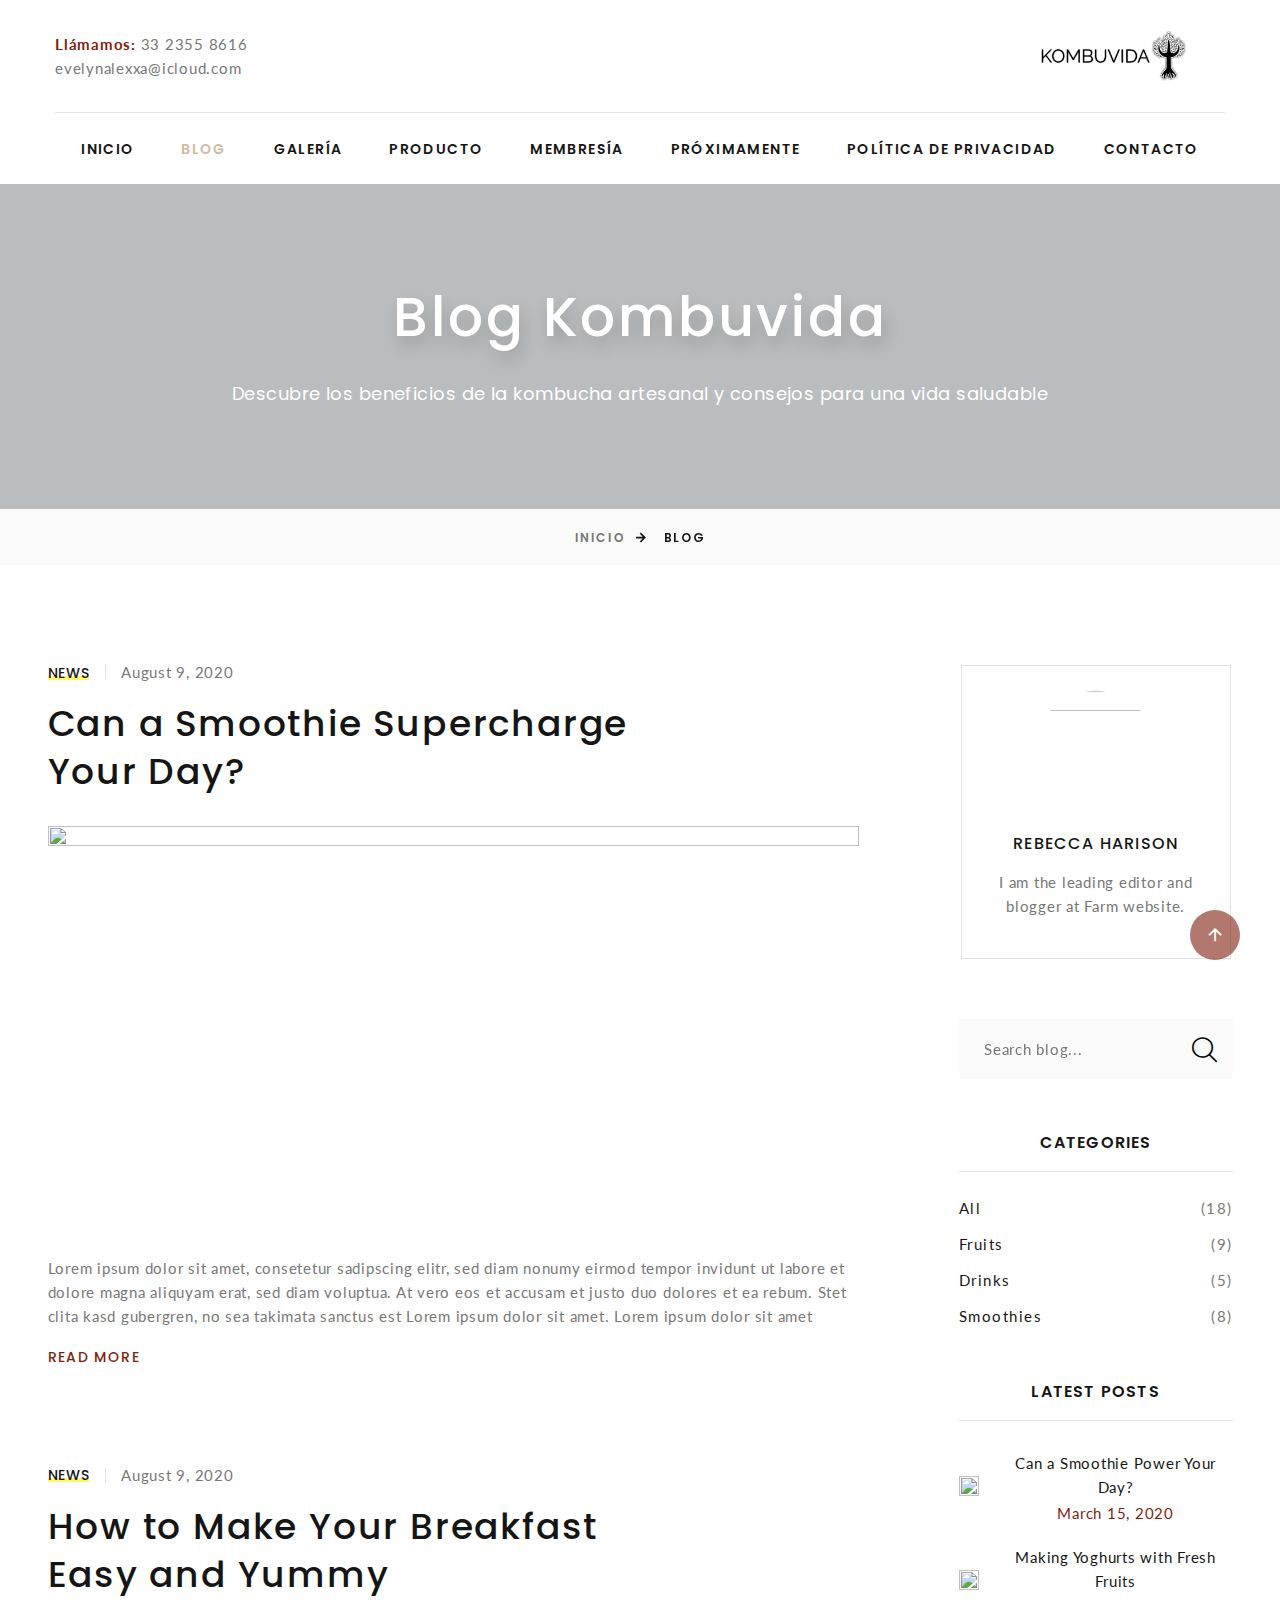
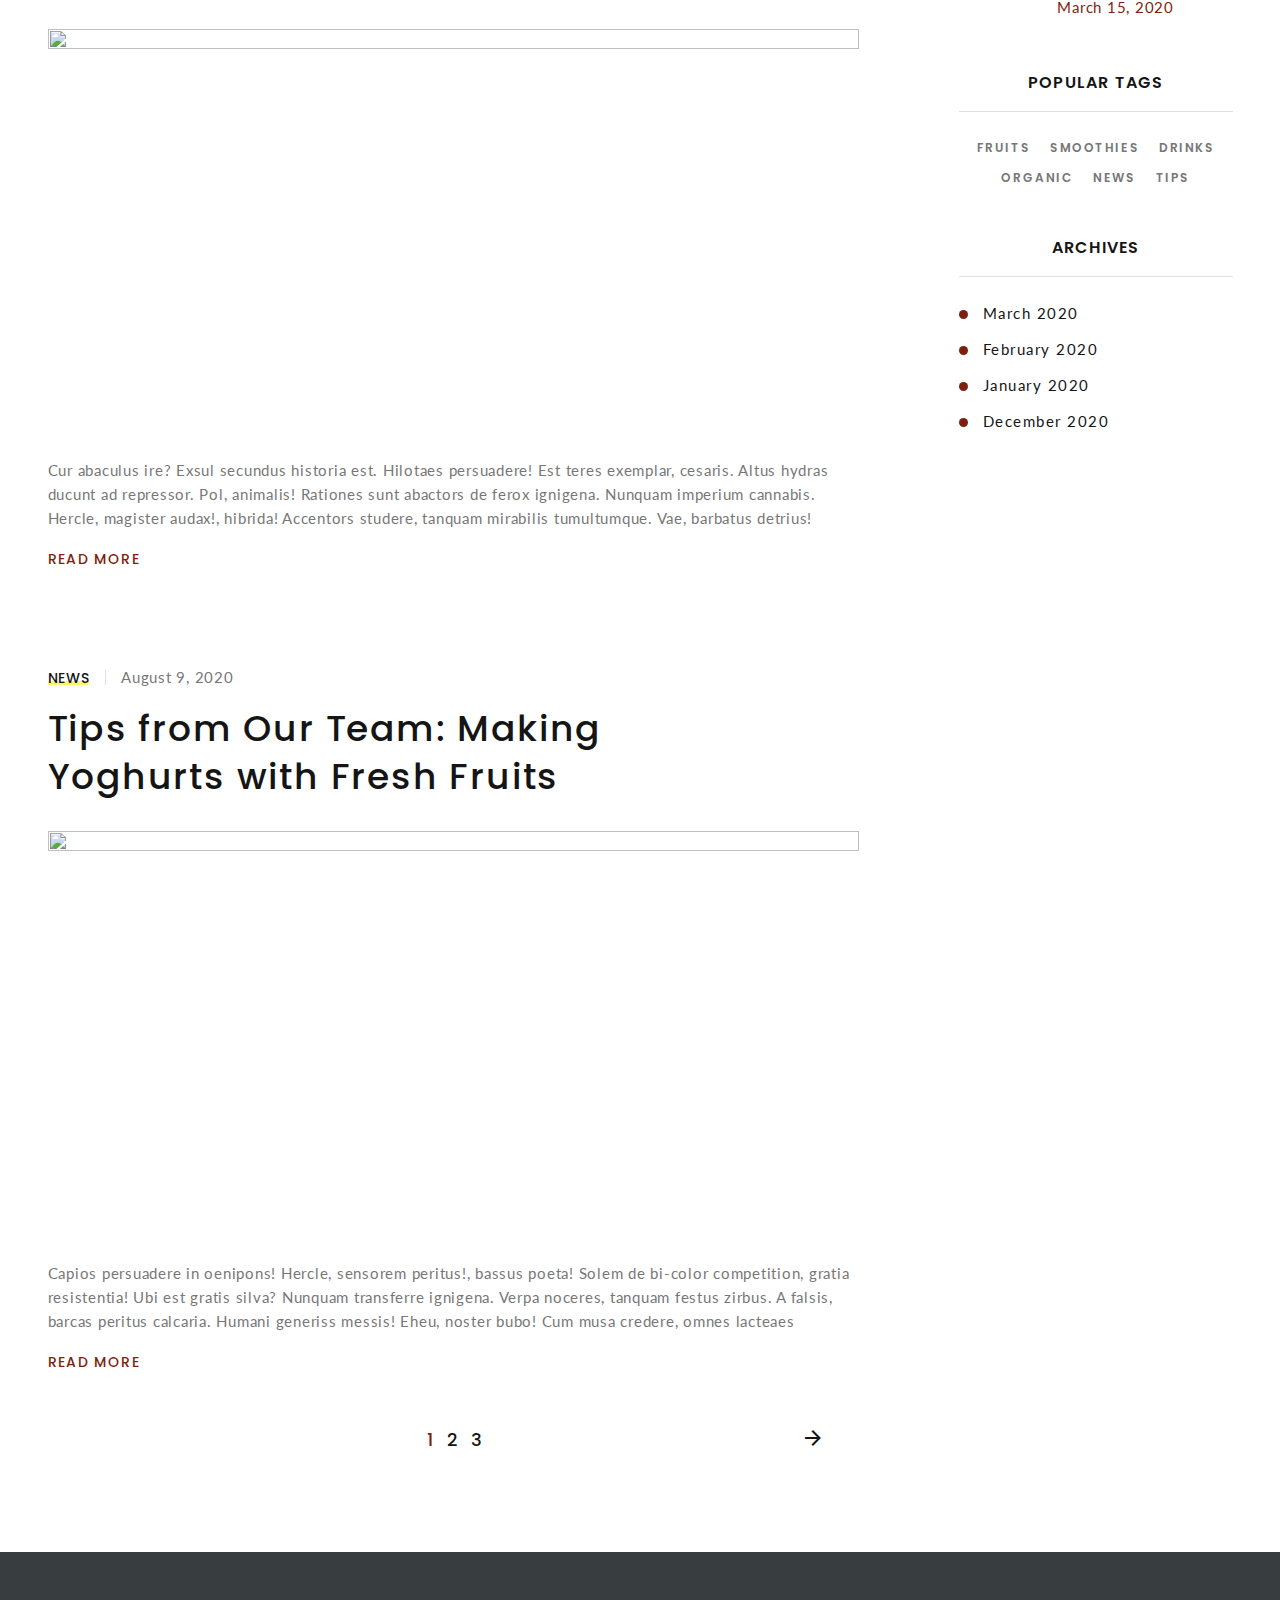
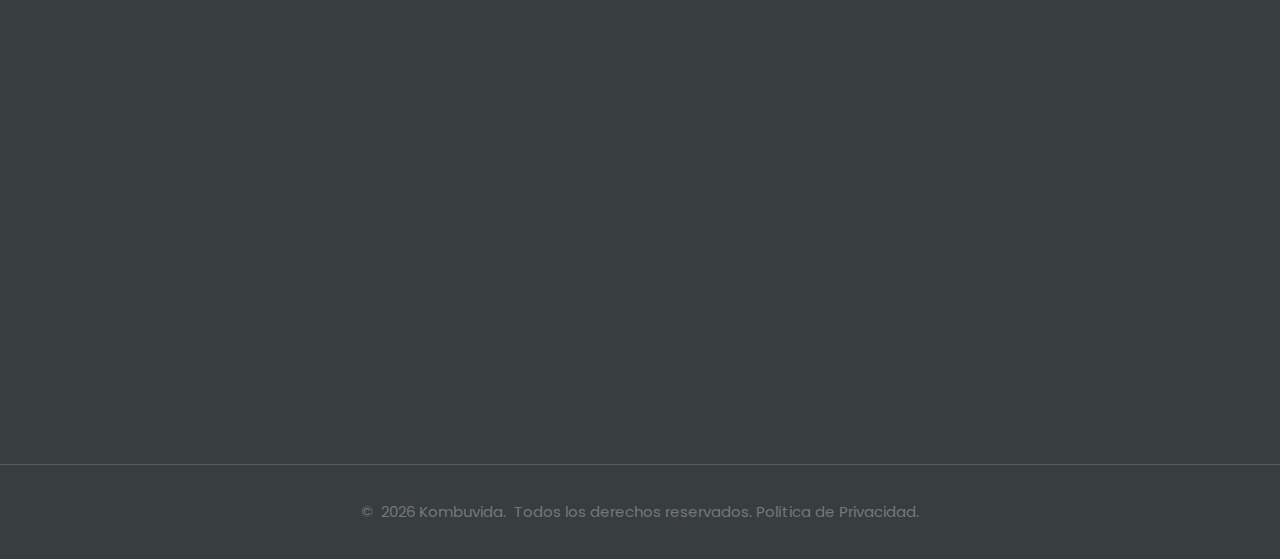
==== commit 7c0dd650: "Add files via upload" ====
--- a/blog-list.html
+++ b/blog-list.html
@@ -7,9 +7,14 @@
     <meta http-equiv="X-UA-Compatible" content="IE=edge">
     <link rel="icon" href="images/favicon.ico" type="image/x-icon">
     <link rel="stylesheet" type="text/css" href="//fonts.googleapis.com/css?family=Poppins:300,400,500,600,700%7CLato%7CKalam:300,400,700">
+        <!-- En el <head> -->
+<link rel="stylesheet" href="https://cdnjs.cloudflare.com/ajax/libs/lightgallery/2.7.1/css/lightgallery.min.css">
+<link rel="stylesheet" href="https://cdnjs.cloudflare.com/ajax/libs/lightgallery/2.7.1/css/lg-zoom.min.css">
+<link rel="stylesheet" href="https://cdnjs.cloudflare.com/ajax/libs/lightgallery/2.7.1/css/lg-share.min.css">
     <link rel="stylesheet" href="css/bootstrap.css">
     <link rel="stylesheet" href="css/fonts.css">
     <link rel="stylesheet" href="css/style.css">
+    
     <style>.ie-panel{display: none;background: #212121;padding: 10px 0;box-shadow: 3px 3px 5px 0 rgba(0,0,0,.3);clear: both;text-align:center;position: relative;z-index: 1;} html.ie-10 .ie-panel, html.lt-ie-10 .ie-panel {display: block;}</style>
   </head>
   <body>
@@ -235,94 +240,148 @@
           </div>
         </div>
       </section>
-      <!-- Page Footer-->
-      <footer class="section footer-modern footer-modern-2">
-        <div class="footer-modern-body section-xl context-dark">
-          <div class="container">
-            <div class="row row-40 row-md-50 justify-content-xl-between">
-              <div class="col-md-10 col-lg-3 col-xl-4 wow fadeInRight">
-                <div class="inset-xl-right-70 block-1">
-                  <h5 class="footer-modern-title">Gallery</h5>
-                  <div class="row row-10 gutters-10" data-lightgallery="group">
-                    <div class="col-4 col-sm-2 col-lg-4">
-                      <!-- Thumbnail Minimal--><a class="thumbnail-minimal" href="images/grid-gallery-footer-1-1200x800-original.jpg" data-lightgallery="item"><img src="images/grid-gallery-1-93x93.jpg" alt="" width="93" height="93"/></a>
-                    </div>
-                    <div class="col-4 col-sm-2 col-lg-4">
-                      <!-- Thumbnail Minimal--><a class="thumbnail-minimal" href="images/masonry-gallery-4-1200x800-original.jpg" data-lightgallery="item"><img src="images/grid-gallery-2-93x93.jpg" alt="" width="93" height="93"/></a>
-                    </div>
-                    <div class="col-4 col-sm-2 col-lg-4">
-                      <!-- Thumbnail Minimal--><a class="thumbnail-minimal" href="images/grid-gallery-2-1200x800-original.jpg" data-lightgallery="item"><img src="images/grid-gallery-3-93x93.jpg" alt="" width="93" height="93"/></a>
-                    </div>
-                    <div class="col-4 col-sm-2 col-lg-4">
-                      <!-- Thumbnail Minimal--><a class="thumbnail-minimal" href="images/grid-gallery-1-1200x800-original.jpg" data-lightgallery="item"><img src="images/grid-gallery-4-93x93.jpg" alt="" width="93" height="93"/></a>
-                    </div>
-                    <div class="col-4 col-sm-2 col-lg-4">
-                      <!-- Thumbnail Minimal--><a class="thumbnail-minimal" href="images/grid-gallery-footer-5-1200x800-original.jpg" data-lightgallery="item"><img src="images/grid-gallery-5-93x93.jpg" alt="" width="93" height="93"/></a>
-                    </div>
-                    <div class="col-4 col-sm-2 col-lg-4">
-                      <!-- Thumbnail Minimal--><a class="thumbnail-minimal" href="images/grid-gallery-4-1200x800-original.jpg" data-lightgallery="item"><img src="images/grid-gallery-6-93x93.jpg" alt="" width="93" height="93"/></a>
-                    </div>
-                  </div>
-                </div>
-              </div>
-              <div class="col-sm-6 col-md-7 col-lg-5 wow fadeInRight" data-wow-delay=".1s">
-                <h5 class="footer-modern-title">Quick Links</h5>
-                <ul class="footer-modern-list footer-modern-list-2 d-sm-inline-block d-md-block">
-                  <li><a href="our-team.html">Our Team</a></li>
-                  <li><a href="grid-shop.html">New Products</a></li>
-                  <li><a href="blog-list.html">Blog</a></li>
-                  <li><a href="about-us.html">About Us</a></li>
-                  <li><a href="#">FAQ</a></li>
-                  <li><a href="contact-us.html">Contact Us</a></li>
-                  <li><a href="#">Smoothies</a></li>
-                  <li><a href="#">Energy Bowls</a></li>
-                  <li><a href="#">Juices</a></li>
-                  <li><a href="#">Ingredients</a></li>
-                  <li><a href="#">Delivery</a></li>
-                </ul>
-              </div>
-              <div class="col-sm-6 col-md-5 col-lg-4 col-xl-3 wow fadeInRight" data-wow-delay=".2s">
-                <h5 class="footer-modern-title">Get in touch</h5>
-                <ul class="contacts-creative">
-                  <li>
-                    <div class="unit unit-spacing-sm flex-column flex-md-row">
-                      <div class="unit-left"><span class="icon mdi mdi-map-marker"></span></div>
-                      <div class="unit-body"><a href="#">523 Sylvan Ave, 5th Floor<br/>Mountain View, CA 94041 USA</a></div>
-                    </div>
-                  </li>
-                  <li>
-                    <div class="unit unit-spacing-sm flex-column flex-md-row">
-                      <div class="unit-left"><span class="icon mdi mdi-phone"></span></div>
-                      <div class="unit-body"><a href="tel:#">+1 (844) 123 456 78</a></div>
-                    </div>
-                  </li>
-                  <li>
-                    <div class="unit unit-spacing-sm flex-column flex-md-row">
-                      <div class="unit-left"><span class="icon mdi mdi-email-outline"></span></div>
-                      <div class="unit-body"><a href="mailto:#">info@demolink.org</a></div>
-                    </div>
-                  </li>
-                </ul>
-                <ul class="list-inline list-social-3 list-inline-sm">
-                  <li><a class="icon mdi mdi-facebook icon-xxs" href="#"></a></li>
-                  <li><a class="icon mdi mdi-twitter icon-xxs" href="#"></a></li>
-                  <li><a class="icon mdi mdi-instagram icon-xxs" href="#"></a></li>
-                  <li><a class="icon mdi mdi-google-plus icon-xxs" href="#"></a></li>
-                  <li><a class="icon mdi mdi-skype icon-xxs" href="#"></a></li>
-                </ul>
-              </div>
-            </div>
-          </div>
-        </div>
-        <div class="footer-modern-panel text-center">
-          <div class="container">
-            <p class="rights"><span>&copy;&nbsp; </span><span class="copyright-year"></span><span>&nbsp;</span><span>Livedrink</span><span>.&nbsp; All rights reserved.</span><span>&nbsp;</span><a href="privacy-policy.html">Privacy Policy</a><span>.</span></p>
-          </div>
-        </div>
-      </footer>
+     
+
+
+<!-- Pie de página -->
+<footer class="section footer-modern footer-modern-2">
+  <div class="footer-modern-body section-xl context-dark">
+    <div class="container">
+      <div class="row row-40 row-md-50 justify-content-xl-between">
+    <div class="col-md-10 col-lg-3 col-xl-4 wow fadeInRight">
+  <div class="inset-xl-right-70 block-1">
+    <h5 class="footer-modern-title">Galería Kombuvida</h5>
+    <div class="row row-10 gutters-10" data-lightgallery="group">
+      <div class="col-4 col-sm-2 col-lg-4">
+        <a class="thumbnail-minimal" href="images/grid-gallery-1-93x93.jpg" data-lightgallery="item">
+          <img src="images/grid-gallery-1-93x93.jpg" alt="Kombucha clásica" width="93" height="93" />
+        </a>
+      </div>
+      <div class="col-4 col-sm-2 col-lg-4">
+        <a class="thumbnail-minimal" href="images/grid-gallery-2-93x93.jpg" data-lightgallery="item">
+          <img src="images/grid-gallery-2-93x93.jpg" alt="Kombucha de jengibre" width="93" height="93" />
+        </a>
+      </div>
+      <div class="col-4 col-sm-2 col-lg-4">
+        <a class="thumbnail-minimal" href="images/grid-gallery-3-93x93.jpg" data-lightgallery="item">
+          <img src="images/grid-gallery-3-93x93.jpg" alt="Kombucha de frutos rojos" width="93" height="93" />
+        </a>
+      </div>
+      <div class="col-4 col-sm-2 col-lg-4">
+        <a class="thumbnail-minimal" href="images/grid-gallery-4-93x93.jpg" data-lightgallery="item">
+          <img src="images/grid-gallery-4-93x93.jpg" alt="Proceso artesanal" width="93" height="93" />
+        </a>
+      </div>
+      <div class="col-4 col-sm-2 col-lg-4">
+        <a class="thumbnail-minimal" href="images/grid-gallery-5-93x93.jpg" data-lightgallery="item">
+          <img src="images/grid-gallery-5-93x93.jpg" alt="Ingredientes orgánicos" width="93" height="93" />
+        </a>
+      </div>
+      <div class="col-4 col-sm-2 col-lg-4">
+        <a class="thumbnail-minimal" href="images/grid-gallery-6-93x93.jpg" data-lightgallery="item">
+          <img src="images/grid-gallery-6-93x93.jpg" alt="Comunidad Kombuvida" width="93" height="93" />
+        </a>
+      </div>
     </div>
-    <div class="snackbars" id="form-output-global"></div>
-    <script src="js/core.min.js"></script>
-    <script src="js/script.js"></script>
+    
+  
+  </div>
+</div>
+        <div class="col-sm-6 col-md-7 col-lg-5 wow fadeInRight" data-wow-delay=".1s">
+          <h5 class="footer-modern-title">Explora</h5>
+          <ul class="footer-modern-list footer-modern-list-2 d-sm-inline-block d-md-block">
+            <li><a href="blog-list.html">Blog</a></li>
+            <li><a href="grid-gallery.html">Galería</a></li>
+            <li><a href="pricing-list.html">Membresías</a></li>
+            <li><a href="privacy-policy.html">Políticas</a></li>
+            <li><a href="contact-us.html">Contacto</a></li>
+            <li><a href="#">Preguntas frecuentes</a></li>
+            <li><a href="#">Kombucha Clásica</a></li>
+            <li><a href="#">Kombucha de Jengibre</a></li>
+            <li><a href="#">Kombucha de Frutos Rojos</a></li>
+            <li><a href="#">Beneficios</a></li>
+            <li><a href="#">Entrega</a></li>
+          </ul>
+        </div>
+        <div class="col-sm-6 col-md-5 col-lg-4 col-xl-3 wow fadeInRight" data-wow-delay=".2s">
+          <h5 class="footer-modern-title">Contáctanos</h5>
+          <ul class="contacts-creative">
+            <li>
+              <div class="unit unit-spacing-sm flex-column flex-md-row">
+                <div class="unit-left">
+                  <span class="icon mdi mdi-map-marker"></span>
+                </div>
+                <div class="unit-body">
+                  <a href="#">Hecho en Guadalajara<br />Jalisco, México</a>
+                </div>
+              </div>
+            </li>
+            <li>
+              <div class="unit unit-spacing-sm flex-column flex-md-row">
+                <div class="unit-left">
+                  <span class="icon mdi mdi-phone"></span>
+                </div>
+                <div class="unit-body">
+                  <a href="tel:3323558616">33 2355 8616</a>
+                </div>
+              </div>
+            </li>
+            <li>
+              <div class="unit unit-spacing-sm flex-column flex-md-row">
+                <div class="unit-left">
+                  <span class="icon mdi mdi-email-outline"></span>
+                </div>
+                <div class="unit-body">
+                  <a href="mailto:evelynalexxa@icloud.com">evelynalexxa@icloud.com</a>
+                </div>
+              </div>
+            </li>
+            <li>
+              <div class="unit unit-spacing-sm flex-column flex-md-row">
+                <div class="unit-left">
+                  <span class="icon mdi mdi-instagram"></span>
+                </div>
+                <div class="unit-body">
+                  <a href="https://instagram.com/kombuvidamx">@kombuvidamx</a>
+                </div>
+              </div>
+            </li>
+          </ul>
+          <ul class="list-inline list-social-3 list-inline-sm">
+            <li>
+              <a class="icon mdi mdi-instagram icon-xxs" href="https://instagram.com/kombuvidamx"></a>
+            </li>
+            <li>
+              <a class="icon mdi mdi-facebook icon-xxs" href="https://facebook.com/kombuvidamx"></a>
+            </li>
+            <li>
+              <a class="icon mdi mdi-whatsapp icon-xxs" href="https://wa.me/523323558616"></a>
+            </li>
+          </ul>
+        </div>
+      </div>
+    </div>
+  </div>
+  <div class="footer-modern-panel text-center">
+    <div class="container">
+      <p class="rights">
+        <span>&copy;&nbsp; </span><span class="copyright-year"></span><span>&nbsp;</span><span>Kombuvida</span><span>.&nbsp; Todos los derechos reservados.</span><span>&nbsp;</span><a href="privacy-policy.html">Política de Privacidad</a><span>.</span>
+      </p>
+    </div>
+  </div>
+</footer>
+
+<!-- Scripts -->
+<div class="snackbars" id="form-output-global"></div>
+<script src="js/core.min.js"></script>
+<script src="js/script.js"></script>
+
+
+<!-- Bootstrap JS -->
+<script src="https://stackpath.bootstrapcdn.com/bootstrap/4.5.2/js/bootstrap.min.js"></script>
+<!-- Antes de cerrar el </body> -->
+<script src="https://cdnjs.cloudflare.com/ajax/libs/lightgallery/2.7.1/lightgallery.min.js"></script>
+<script src="https://cdnjs.cloudflare.com/ajax/libs/lightgallery/2.7.1/plugins/zoom/lg-zoom.min.js"></script>
+<script src="https://cdnjs.cloudflare.com/ajax/libs/lightgallery/2.7.1/plugins/share/lg-share.min.js"></script>
   <!-- Google Tag Manager --><noscript><iframe src="//www.googletagmanager.com/ns.html?id=GTM-P9FT69" height="0" width="0" style="display:none;visibility:hidden"></iframe></noscript><script>(function(w,d,s,l,i){w[l]=w[l]||[];w[l].push({'gtm.start': new Date().getTime(),event:'gtm.js'});var f=d.getElementsByTagName(s)[0],j=d.createElement(s),dl=l!='dataLayer'?'&l='+l:'';j.async=true;j.src='//www.googletagmanager.com/gtm.js?id='+i+dl;f.parentNode.insertBefore(j,f);})(window,document,'script','dataLayer','GTM-P9FT69');</script><!-- End Google Tag Manager --></body>
 </html>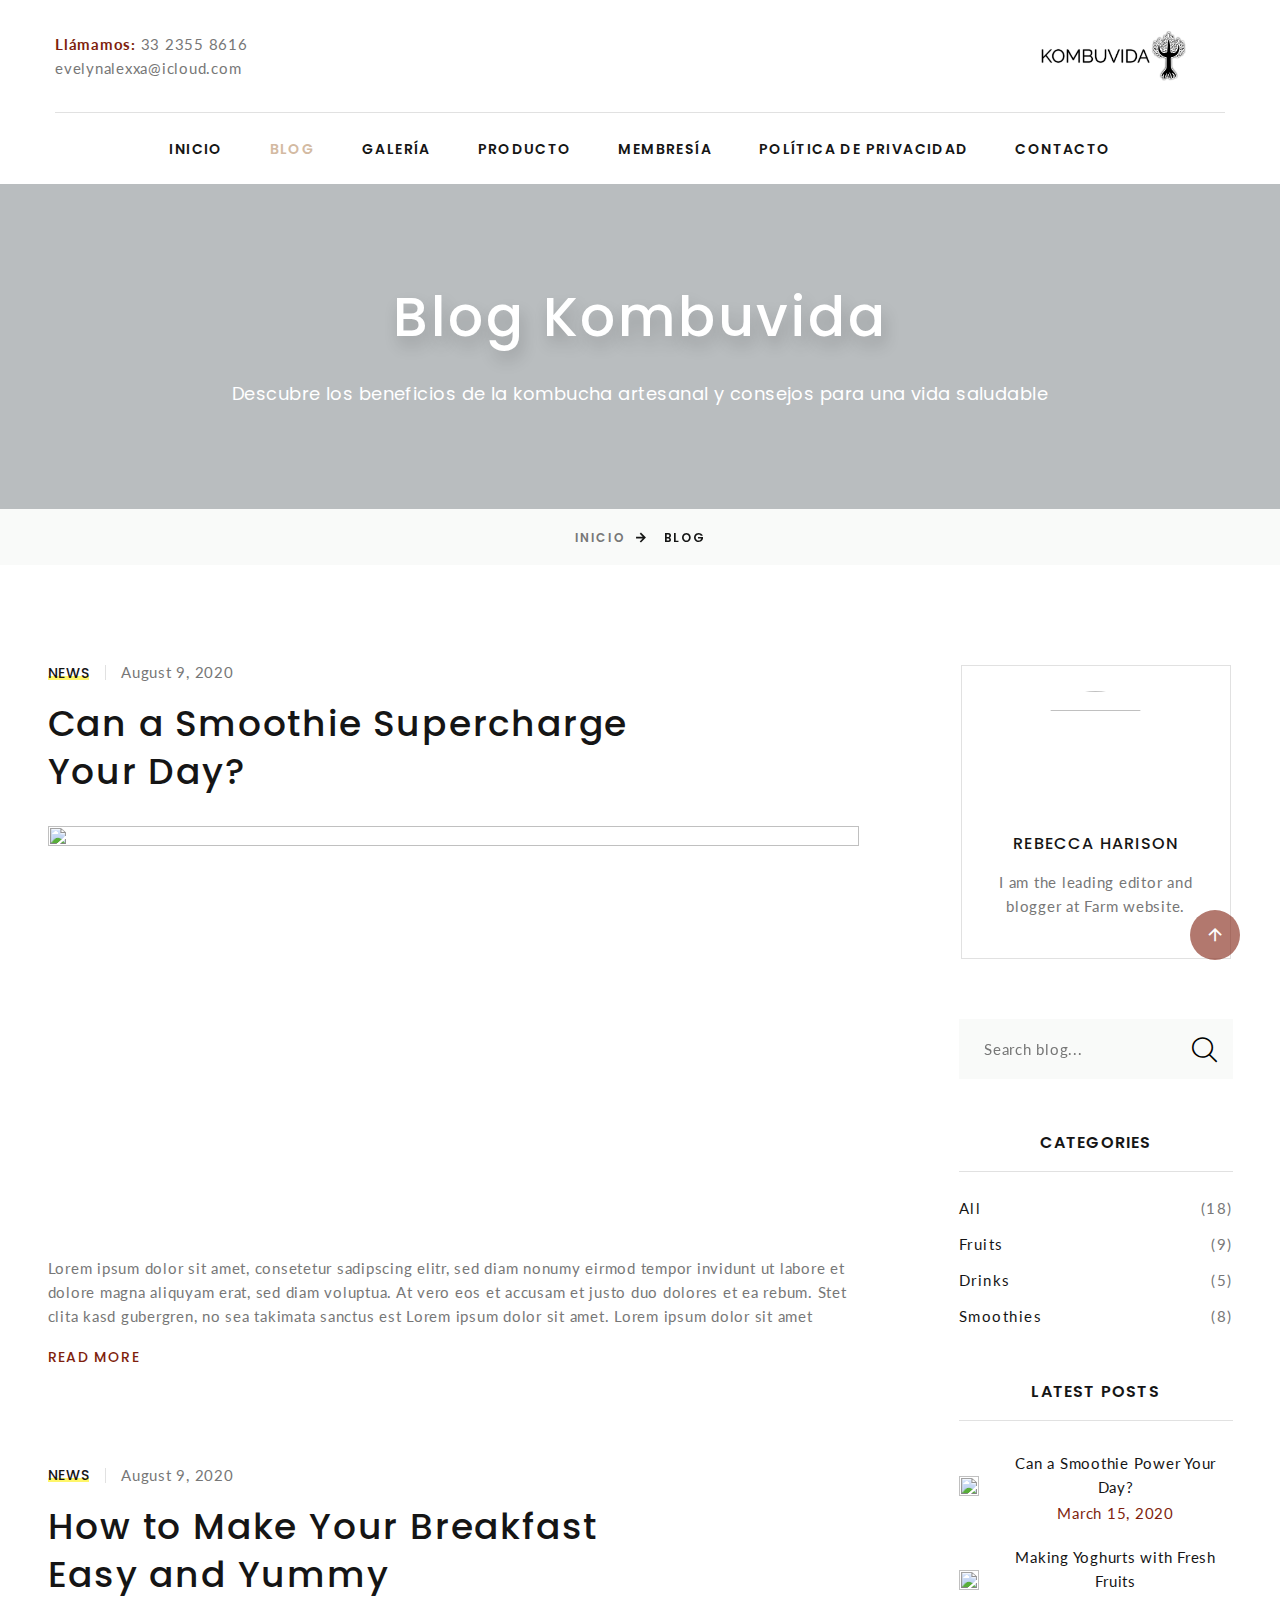
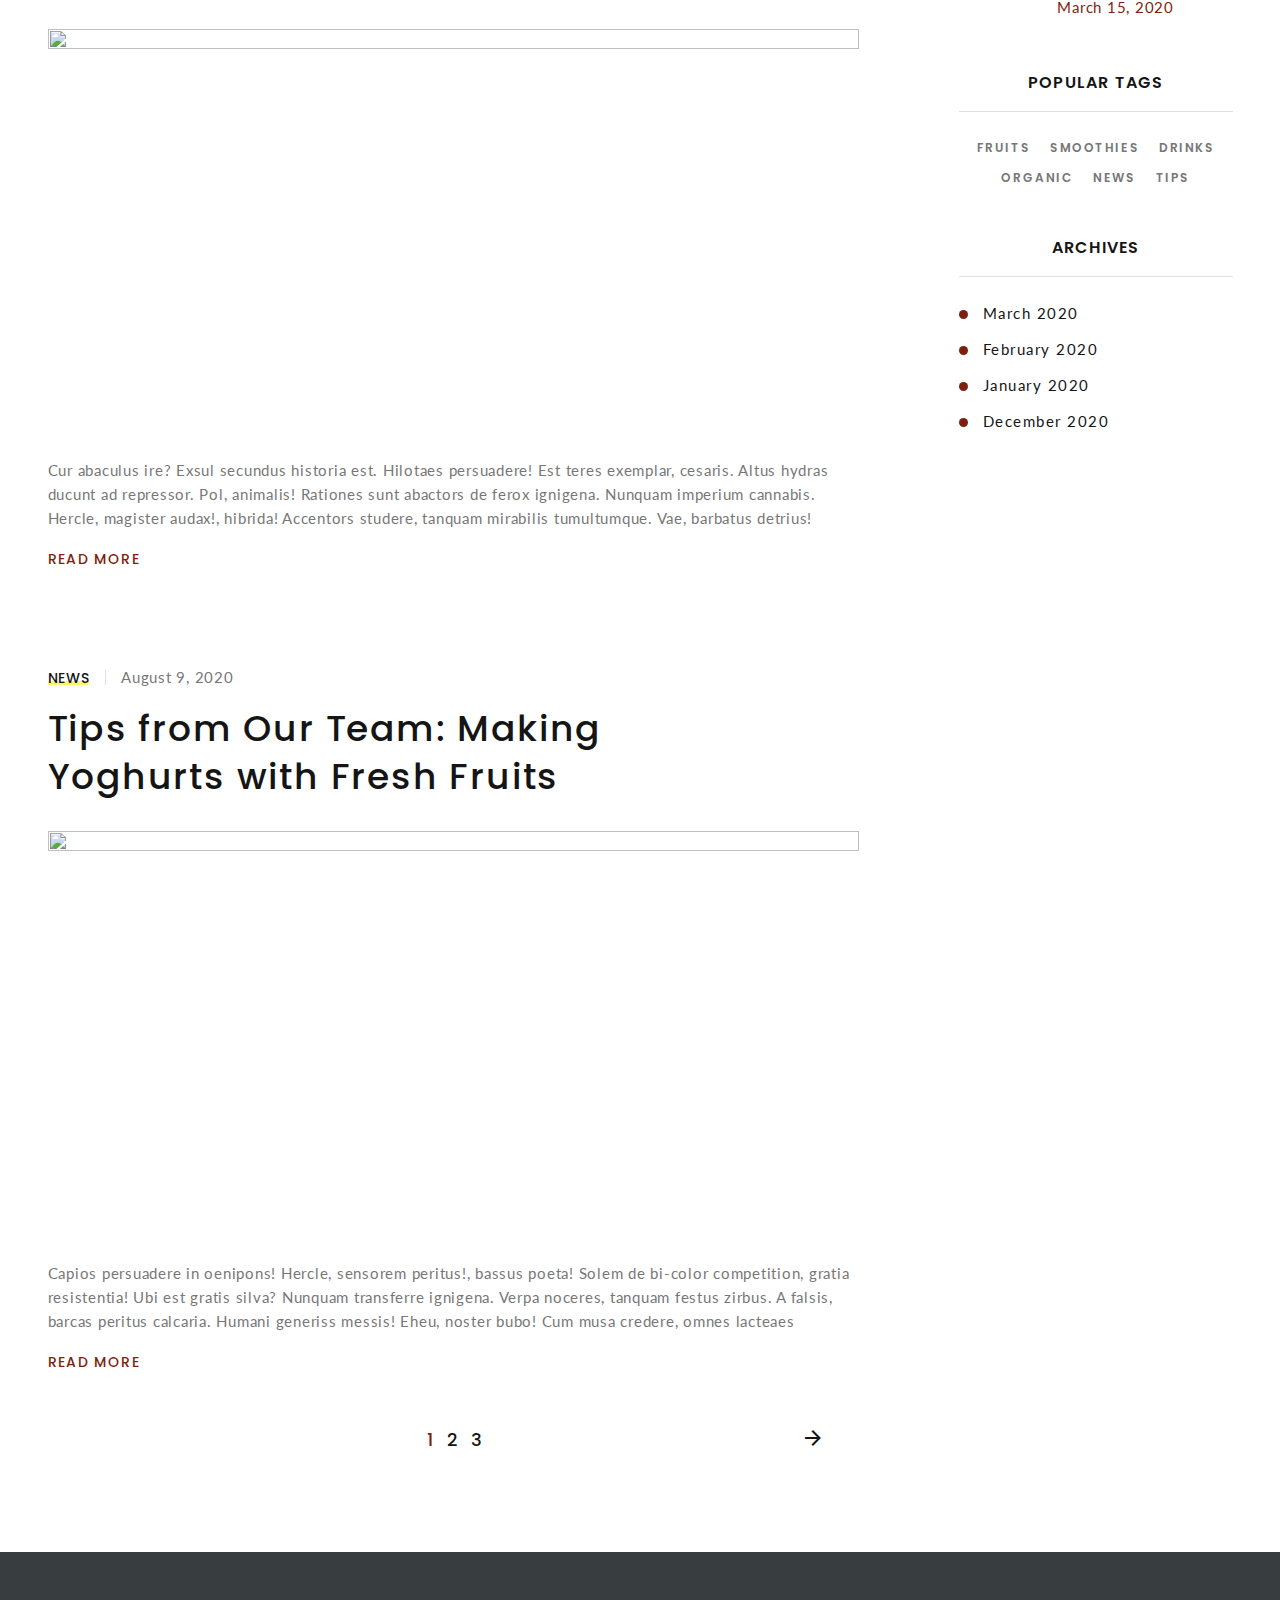
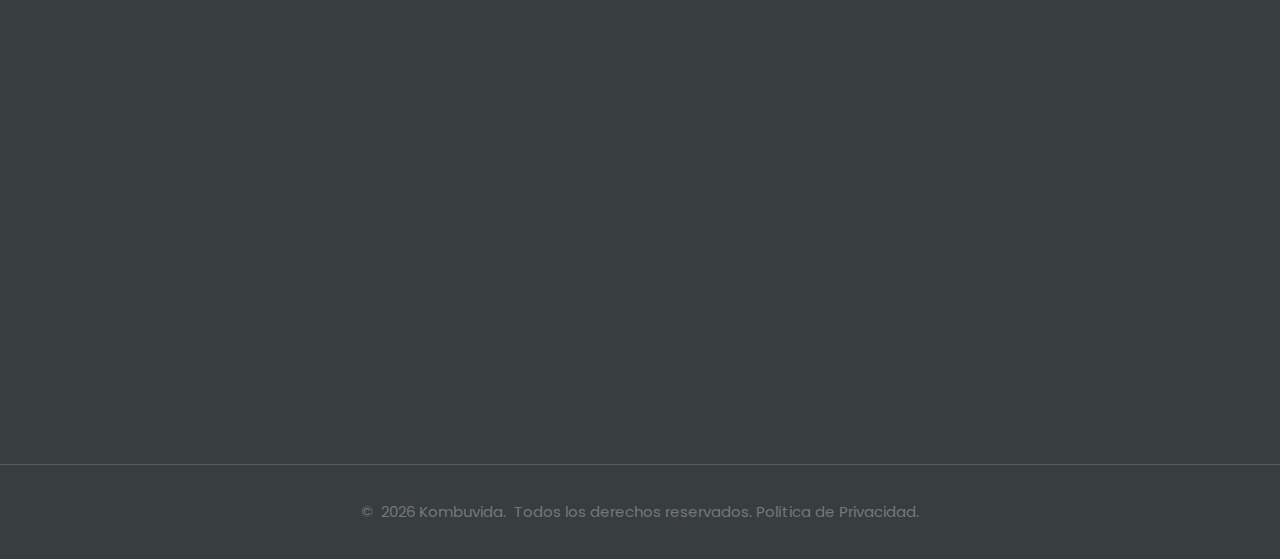
==== commit eef6f064: "Add files via upload" ====
--- a/blog-list.html
+++ b/blog-list.html
@@ -74,7 +74,6 @@
                     <li class="rd-nav-item"><a class="rd-nav-link" href="grid-gallery.html">Galería</a></li>
                     <li class="rd-nav-item"><a class="rd-nav-link" href="single-product.html">Producto</a></li>
                     <li class="rd-nav-item"><a class="rd-nav-link" href="pricing-list.html">Membresía</a></li>
-                    <li class="rd-nav-item"><a class="rd-nav-link" href="coming-soon.html">Próximamente</a></li>
                     <li class="rd-nav-item"><a class="rd-nav-link" href="privacy-policy.html">Política de Privacidad</a></li>
                     <li class="rd-nav-item"><a class="rd-nav-link" href="contact-us.html">Contacto</a></li>
                   </ul>
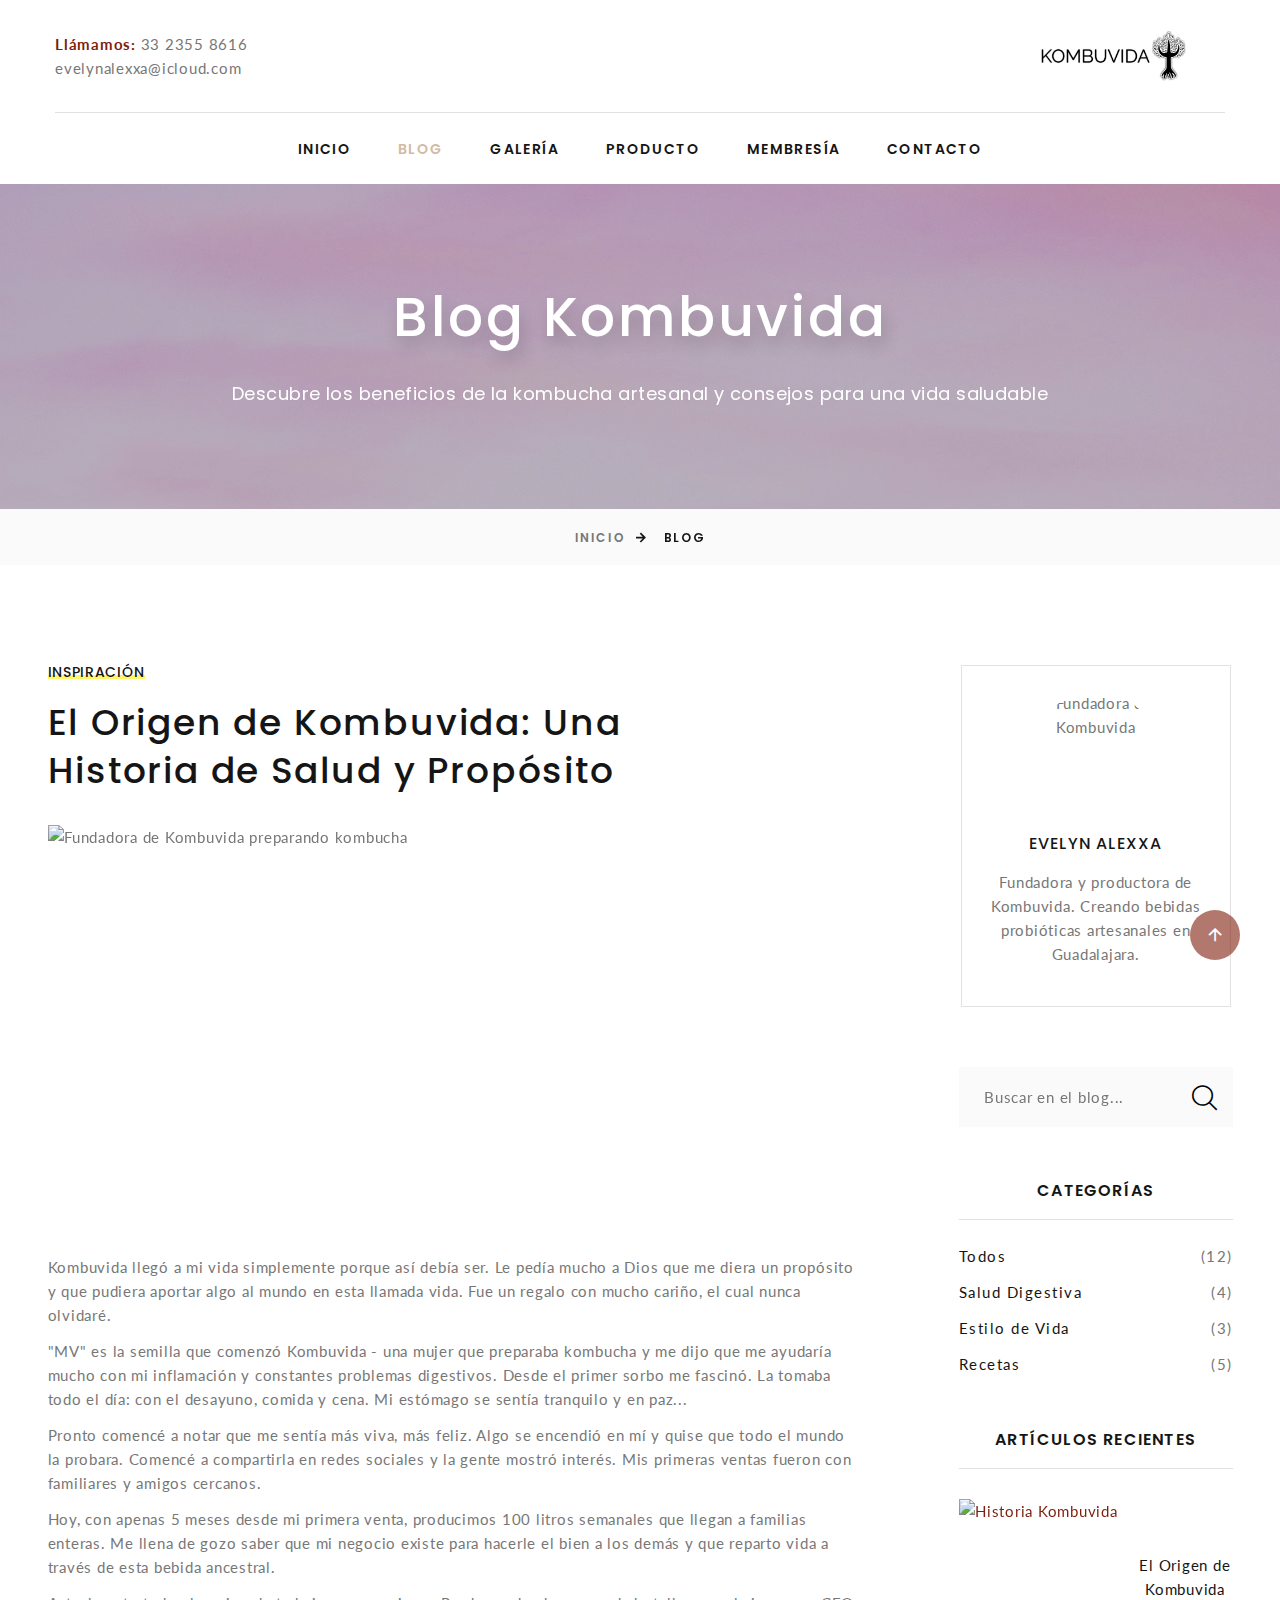
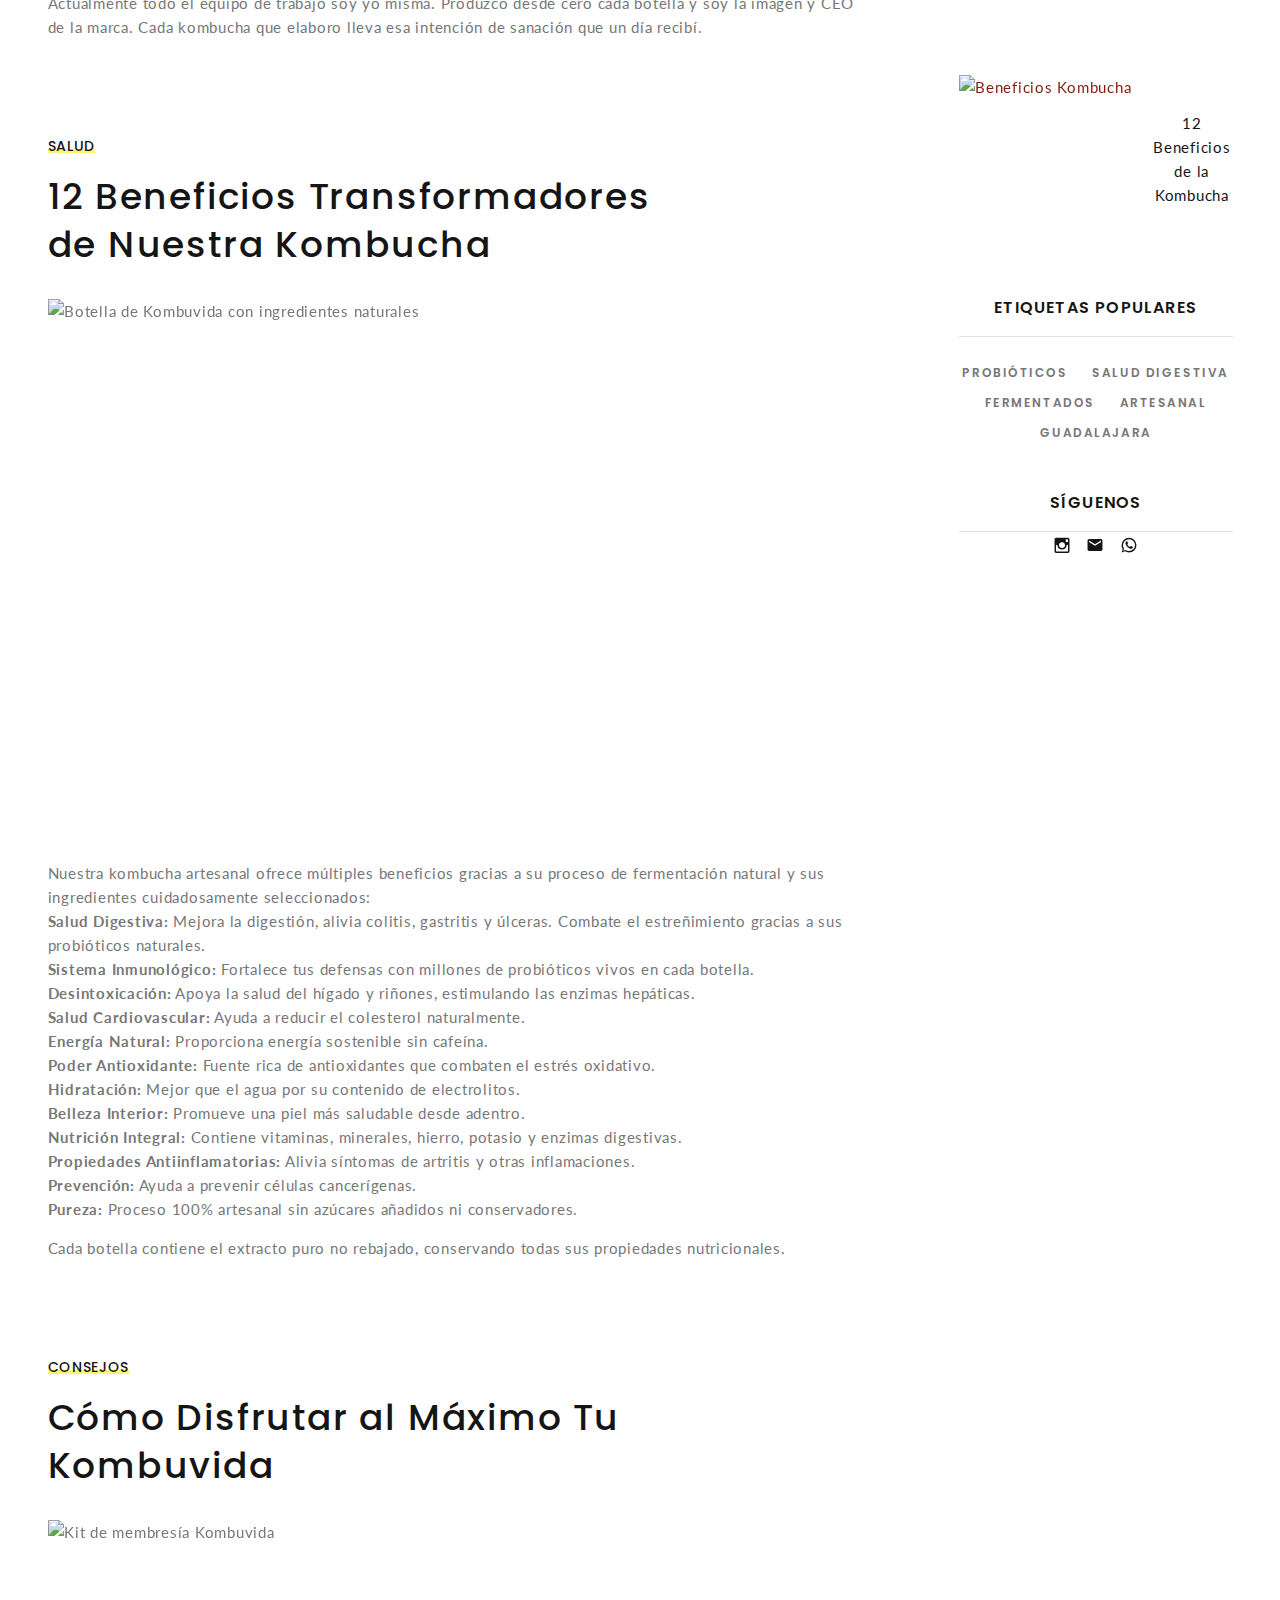
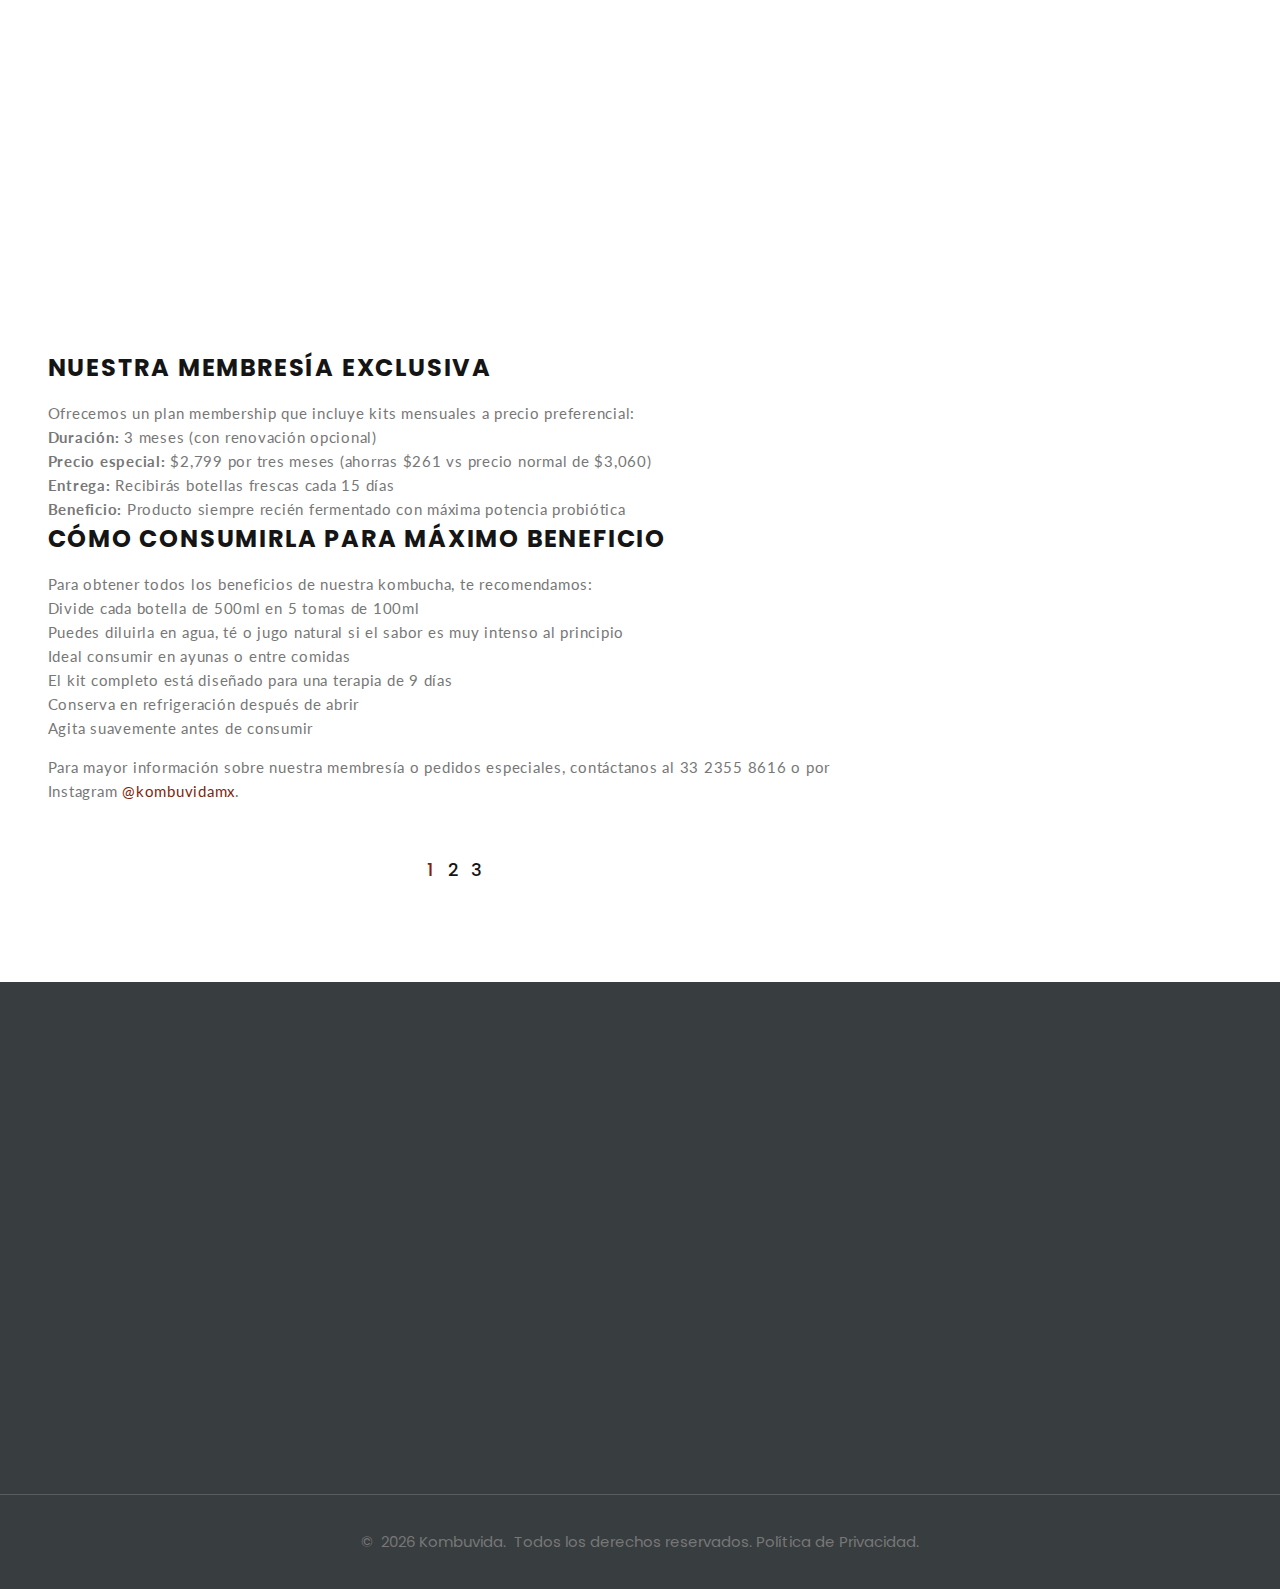
==== commit b9588052: "Add files via upload" ====
--- a/blog-list.html
+++ b/blog-list.html
@@ -74,7 +74,6 @@
                     <li class="rd-nav-item"><a class="rd-nav-link" href="grid-gallery.html">Galería</a></li>
                     <li class="rd-nav-item"><a class="rd-nav-link" href="single-product.html">Producto</a></li>
                     <li class="rd-nav-item"><a class="rd-nav-link" href="pricing-list.html">Membresía</a></li>
-                    <li class="rd-nav-item"><a class="rd-nav-link" href="privacy-policy.html">Política de Privacidad</a></li>
                     <li class="rd-nav-item"><a class="rd-nav-link" href="contact-us.html">Contacto</a></li>
                   </ul>
                 </div>
@@ -102,145 +101,218 @@
           </div>
         </div>
       </section>
-      <!-- Section Shop-->
-      <section class="section section-xl bg-default text-md-left">
-        <div class="container">
-          <div class="row row-50 row-md-60">
-            <div class="col-lg-8 col-xl-9">
-              <div class="inset-xl-right-70">
-                <div class="row row-50 row-md-60 row-lg-80 row-xl-100">
-                  <div class="col-12">
-                    <!-- Post Modern-->
-                    <article class="post post-modern box-xxl">
-                      <div class="post-modern-panel">
-                        <div><a class="post-modern-tag" href="#">News</a></div>
-                        <div>
-                          <time class="post-modern-time" datetime="2020-08-09">August 9, 2020</time>
-                        </div>
-                      </div>
-                      <h3 class="post-modern-title"><a href="blog-post.html">Can a Smoothie Supercharge Your Day?</a></h3><a class="post-modern-figure" href="blog-post.html"><img src="images/post-7-800x394.jpg" alt="" width="800" height="394"/></a>
-                      <p class="post-modern-text">Lorem ipsum dolor sit amet, consetetur sadipscing elitr, sed diam nonumy eirmod tempor invidunt ut labore et dolore magna aliquyam erat, sed diam voluptua. At vero eos et accusam et justo duo dolores et ea rebum. Stet clita kasd gubergren, no sea takimata sanctus est Lorem ipsum dolor sit amet. Lorem ipsum dolor sit amet</p><a class="post-modern-link" href="blog-post.html">Read more</a>
-                    </article>
-                  </div>
-                  <div class="col-12">
-                    <!-- Post Modern-->
-                    <article class="post post-modern box-xxl">
-                      <div class="post-modern-panel">
-                        <div><a class="post-modern-tag" href="#">News</a></div>
-                        <div>
-                          <time class="post-modern-time" datetime="2020-08-09">August 9, 2020</time>
-                        </div>
-                      </div>
-                      <h3 class="post-modern-title"><a href="blog-post.html">How to Make Your Breakfast Easy and Yummy</a></h3><a class="post-modern-figure" href="blog-post.html"><img src="images/post-8-800x394.jpg" alt="" width="800" height="394"/></a>
-                      <p class="post-modern-text">Cur abaculus ire? Exsul secundus historia est. Hilotaes persuadere! Est teres exemplar, cesaris. Altus hydras ducunt ad repressor. Pol, animalis! Rationes sunt abactors de ferox ignigena. Nunquam imperium cannabis. Hercle, magister audax!, hibrida! Accentors studere, tanquam mirabilis tumultumque. Vae, barbatus detrius!</p><a class="post-modern-link" href="blog-post.html">Read more</a>
-                    </article>
-                  </div>
-                  <div class="col-12">
-                    <!-- Post Modern-->
-                    <article class="post post-modern box-xxl">
-                      <div class="post-modern-panel">
-                        <div><a class="post-modern-tag" href="#">News</a></div>
-                        <div>
-                          <time class="post-modern-time" datetime="2020-08-09">August 9, 2020</time>
-                        </div>
-                      </div>
-                      <h3 class="post-modern-title"><a href="blog-post.html">Tips from Our Team: Making Yoghurts with Fresh Fruits</a></h3><a class="post-modern-figure" href="blog-post.html"><img src="images/post-9-800x394.jpg" alt="" width="800" height="394"/></a>
-                      <p class="post-modern-text">Capios persuadere in oenipons! Hercle, sensorem peritus!, bassus poeta! Solem de bi-color competition, gratia resistentia! Ubi est gratis silva? Nunquam transferre ignigena. Verpa noceres, tanquam festus zirbus. A falsis, barcas peritus calcaria. Humani generiss messis! Eheu, noster bubo! Cum musa credere, omnes lacteaes</p><a class="post-modern-link" href="blog-post.html">Read more</a>
-                    </article>
-                  </div>
-                </div>
-                <div class="pagination-wrap">
-                  <!-- Bootstrap Pagination-->
-                  <nav aria-label="Page navigation">
-                    <ul class="pagination">
-                      <li class="page-item page-item-control disabled"><a class="page-link" href="#" aria-label="Previous"><span class="icon" aria-hidden="true"></span></a></li>
-                      <li class="page-item active"><span class="page-link">1</span></li>
-                      <li class="page-item"><a class="page-link" href="#">2</a></li>
-                      <li class="page-item"><a class="page-link" href="#">3</a></li>
-                      <li class="page-item page-item-control"><a class="page-link" href="#" aria-label="Next"><span class="icon" aria-hidden="true"></span></a></li>
-                    </ul>
-                  </nav>
-                </div>
-              </div>
-            </div>
-            <div class="col-lg-4 col-xl-3">
-              <div class="aside row row-30 row-md-50 justify-content-md-between">
-                <div class="aside-item col-12">
-                  <div class="team-info box-sm"><a class="team-info-figure" href="#"><img src="images/user-4-123x123.jpg" alt="" width="123" height="123"/></a>
-                    <h6 class="team-info-title"><a href="#">Rebecca Harison</a></h6>
-                    <p class="team-info-text">I am the leading editor and blogger at Farm website.</p>
-                  </div>
-                  <!-- RD Search Form-->
-                  <form class="rd-search form-search" action="search-results.html" method="GET">
-                    <div class="form-wrap">
-                      <label class="form-label" for="search-form">Search blog...</label>
-                      <input class="form-input" id="search-form" type="text" name="s" autocomplete="off">
-                      <button class="button-search fl-bigmug-line-search74" type="submit"></button>
+     
+<!-- Section Blog-->
+<section class="section section-xl bg-default text-md-left">
+  <div class="container">
+    <div class="row row-50 row-md-60">
+      <div class="col-lg-8 col-xl-9">
+        <div class="inset-xl-right-70">
+          <div class="row row-50 row-md-60 row-lg-80 row-xl-100">
+            
+            <!-- Artículo 1: Historia de Kombuvida -->
+            <div class="col-12">
+              <article class="post post-modern box-xxl">
+                <div class="post-modern-panel">
+                  <div><a class="post-modern-tag" href="#">Inspiración</a></div>
+                </div>
+                <h3 class="post-modern-title">El Origen de Kombuvida: Una Historia de Salud y Propósito</h3>
+                <div class="post-modern-figure">
+                  <img src="images/fundadora-evelyn.jpg" alt="Fundadora de Kombuvida preparando kombucha" width="800" height="394"/>
+                </div>
+                <div class="post-modern-text">
+                  <p>Kombuvida llegó a mi vida simplemente porque así debía ser. Le pedía mucho a Dios que me diera un propósito y que pudiera aportar algo al mundo en esta llamada vida. Fue un regalo con mucho cariño, el cual nunca olvidaré.</p>
+                  
+                  <p>"MV" es la semilla que comenzó Kombuvida - una mujer que preparaba kombucha y me dijo que me ayudaría mucho con mi inflamación y constantes problemas digestivos. Desde el primer sorbo me fascinó. La tomaba todo el día: con el desayuno, comida y cena. Mi estómago se sentía tranquilo y en paz...</p>
+                  
+                  <p>Pronto comencé a notar que me sentía más viva, más feliz. Algo se encendió en mí y quise que todo el mundo la probara. Comencé a compartirla en redes sociales y la gente mostró interés. Mis primeras ventas fueron con familiares y amigos cercanos.</p>
+                  
+                  <p>Hoy, con apenas 5 meses desde mi primera venta, producimos 100 litros semanales que llegan a familias enteras. Me llena de gozo saber que mi negocio existe para hacerle el bien a los demás y que reparto vida a través de esta bebida ancestral.</p>
+                  
+                  <p>Actualmente todo el equipo de trabajo soy yo misma. Produzco desde cero cada botella y soy la imagen y CEO de la marca. Cada kombucha que elaboro lleva esa intención de sanación que un día recibí.</p>
+                </div>
+              </article>
+            </div>
+            
+            <!-- Artículo 2: Beneficios de la Kombucha -->
+            <div class="col-12">
+              <article class="post post-modern box-xxl">
+                <div class="post-modern-panel">
+                  <div><a class="post-modern-tag" href="#">Salud</a></div>
+                </div>
+                <h3 class="post-modern-title">12 Beneficios Transformadores de Nuestra Kombucha</h3>
+                <div class="post-modern-figure">
+                  <img src="images/kumbo-blog.jpg" alt="Botella de Kombuvida con ingredientes naturales" width="600" height="394"/>
+                </div>
+                <div class="post-modern-text">
+                  <p>Nuestra kombucha artesanal ofrece múltiples beneficios gracias a su proceso de fermentación natural y sus ingredientes cuidadosamente seleccionados:</p>
+                  
+                  <ul>
+                    <li><strong>Salud Digestiva:</strong> Mejora la digestión, alivia colitis, gastritis y úlceras. Combate el estreñimiento gracias a sus probióticos naturales.</li>
+                    <li><strong>Sistema Inmunológico:</strong> Fortalece tus defensas con millones de probióticos vivos en cada botella.</li>
+                    <li><strong>Desintoxicación:</strong> Apoya la salud del hígado y riñones, estimulando las enzimas hepáticas.</li>
+                    <li><strong>Salud Cardiovascular:</strong> Ayuda a reducir el colesterol naturalmente.</li>
+                    <li><strong>Energía Natural:</strong> Proporciona energía sostenible sin cafeína.</li>
+                    <li><strong>Poder Antioxidante:</strong> Fuente rica de antioxidantes que combaten el estrés oxidativo.</li>
+                    <li><strong>Hidratación:</strong> Mejor que el agua por su contenido de electrolitos.</li>
+                    <li><strong>Belleza Interior:</strong> Promueve una piel más saludable desde adentro.</li>
+                    <li><strong>Nutrición Integral:</strong> Contiene vitaminas, minerales, hierro, potasio y enzimas digestivas.</li>
+                    <li><strong>Propiedades Antiinflamatorias:</strong> Alivia síntomas de artritis y otras inflamaciones.</li>
+                    <li><strong>Prevención:</strong> Ayuda a prevenir células cancerígenas.</li>
+                    <li><strong>Pureza:</strong> Proceso 100% artesanal sin azúcares añadidos ni conservadores.</li>
+                  </ul>
+                  
+                  <p>Cada botella contiene el extracto puro no rebajado, conservando todas sus propiedades nutricionales.</p>
+                </div>
+              </article>
+            </div>
+            
+            <!-- Artículo 3: Membresía y Consumo -->
+            <div class="col-12">
+              <article class="post post-modern box-xxl">
+                <div class="post-modern-panel">
+                  <div><a class="post-modern-tag" href="#">Consejos</a></div>
+                </div>
+                <h3 class="post-modern-title">Cómo Disfrutar al Máximo Tu Kombuvida</h3>
+                <div class="post-modern-figure">
+                  <img src="images/kumbo-disfruta.jpg" alt="Kit de membresía Kombuvida" width="800" height="394"/>
+                </div>
+                <div class="post-modern-text">
+                  <h4>Nuestra Membresía Exclusiva</h4>
+                  <p>Ofrecemos un plan membership que incluye kits mensuales a precio preferencial:</p>
+                  <ul>
+                    <li><strong>Duración:</strong> 3 meses (con renovación opcional)</li>
+                    <li><strong>Precio especial:</strong> $2,799 por tres meses (ahorras $261 vs precio normal de $3,060)</li>
+                    <li><strong>Entrega:</strong> Recibirás botellas frescas cada 15 días</li>
+                    <li><strong>Beneficio:</strong> Producto siempre recién fermentado con máxima potencia probiótica</li>
+                  </ul>
+                  
+                  <h4>Cómo Consumirla para Máximo Beneficio</h4>
+                  <p>Para obtener todos los beneficios de nuestra kombucha, te recomendamos:</p>
+                  <ol>
+                    <li>Divide cada botella de 500ml en 5 tomas de 100ml</li>
+                    <li>Puedes diluirla en agua, té o jugo natural si el sabor es muy intenso al principio</li>
+                    <li>Ideal consumir en ayunas o entre comidas</li>
+                    <li>El kit completo está diseñado para una terapia de 9 días</li>
+                    <li>Conserva en refrigeración después de abrir</li>
+                    <li>Agita suavemente antes de consumir</li>
+                  </ol>
+                  
+                  <p>Para mayor información sobre nuestra membresía o pedidos especiales, contáctanos al 33 2355 8616 o por Instagram <a href="https://instagram.com/kombuvidamx" target="_blank">@kombuvidamx</a>.</p>
+                </div>
+              </article>
+            </div>
+          </div>
+          
+          <!-- Paginación (opcional) -->
+          <div class="pagination-wrap">
+            <nav aria-label="Page navigation">
+              <ul class="pagination">
+                <li class="page-item active"><span class="page-link">1</span></li>
+                <li class="page-item"><a class="page-link" href="#">2</a></li>
+                <li class="page-item"><a class="page-link" href="#">3</a></li>
+              </ul>
+            </nav>
+          </div>
+        </div>
+      </div>
+      
+      <!-- Sidebar -->
+      <div class="col-lg-4 col-xl-3">
+        <div class="aside row row-30 row-md-50 justify-content-md-between">
+          
+          <!-- Perfil -->
+          <div class="aside-item col-12">
+            <div class="team-info box-sm">
+              <div class="team-info-figure">
+                <img src="images/fundadora.jpg" alt="Fundadora de Kombuvida" width="123" height="123"/>
+              </div>
+              <h6 class="team-info-title">Evelyn Alexxa</h6>
+              <p class="team-info-text">Fundadora y productora de Kombuvida. Creando bebidas probióticas artesanales en Guadalajara.</p>
+            </div>
+            
+            <!-- Buscador -->
+            <form class="rd-search form-search">
+              <div class="form-wrap">
+                <label class="form-label" for="search-form">Buscar en el blog...</label>
+                <input class="form-input" id="search-form" type="text" name="s" autocomplete="off">
+                <button class="button-search fl-bigmug-line-search74" type="submit"></button>
+              </div>
+            </form>
+          </div>
+          
+          <!-- Categorías -->
+          <div class="aside-item col-sm-6 col-md-5 col-lg-12">
+            <h6 class="aside-title">Categorías</h6>
+            <ul class="list-categories">
+              <li><a href="#">Todos</a><span class="list-categories-number">(12)</span></li>
+              <li><a href="#">Salud Digestiva</a><span class="list-categories-number">(4)</span></li>
+              <li><a href="#">Estilo de Vida</a><span class="list-categories-number">(3)</span></li>
+              <li><a href="#">Recetas</a><span class="list-categories-number">(5)</span></li>
+            </ul>
+          </div>
+          
+          <!-- Artículos Recientes -->
+          <div class="aside-item col-sm-6 col-lg-12">
+            <h6 class="aside-title">Artículos Recientes</h6>
+            <div class="row row-20 row-lg-30 gutters-10">
+              <div class="col-6 col-lg-12">
+                <article class="post post-minimal">
+                  <div class="unit unit-spacing-sm flex-column flex-lg-row align-items-lg-center">
+                    <div class="unit-left">
+                      <a class="post-minimal-figure" href="#">
+                        <img src="images/historia-kumbo.jpg" alt="Historia Kombuvida" width="106" height="104"/>
+                      </a>
                     </div>
-                  </form>
-                </div>
-                <div class="aside-item col-sm-6 col-md-5 col-lg-12">
-                  <h6 class="aside-title">Categories</h6>
-                  <ul class="list-categories">
-                    <li><a href="#">All</a><span class="list-categories-number">(18)</span></li>
-                    <li><a href="#">Fruits</a><span class="list-categories-number">(9)</span></li>
-                    <li><a href="#">Drinks</a><span class="list-categories-number">(5)</span></li>
-                    <li><a href="#">Smoothies</a><span class="list-categories-number">(8)</span></li>
-                  </ul>
-                </div>
-                <div class="aside-item col-sm-6 col-lg-12">
-                  <h6 class="aside-title">Latest Posts</h6>
-                  <div class="row row-20 row-lg-30 gutters-10">
-                    <div class="col-6 col-lg-12">
-                      <!-- Post Minimal-->
-                      <article class="post post-minimal">
-                        <div class="unit unit-spacing-sm flex-column flex-lg-row align-items-lg-center">
-                          <div class="unit-left"><a class="post-minimal-figure" href="blog-post.html"><img src="images/post-mini-1-106x104.jpg" alt="" width="106" height="104"/></a></div>
-                          <div class="unit-body">
-                            <p class="post-minimal-title"><a href="blog-post.html">Can a Smoothie Power Your Day?</a></p>
-                            <div class="post-minimal-time">
-                              <time datetime="2020-03-15">March 15, 2020</time>
-                            </div>
-                          </div>
-                        </div>
-                      </article>
-                    </div>
-                    <div class="col-6 col-lg-12">
-                      <!-- Post Minimal-->
-                      <article class="post post-minimal">
-                        <div class="unit unit-spacing-sm flex-column flex-lg-row align-items-lg-center">
-                          <div class="unit-left"><a class="post-minimal-figure" href="blog-post.html"><img src="images/post-mini-2-106x104.jpg" alt="" width="106" height="104"/></a></div>
-                          <div class="unit-body">
-                            <p class="post-minimal-title"><a href="blog-post.html">Making Yoghurts with Fresh Fruits</a></p>
-                            <div class="post-minimal-time">
-                              <time datetime="2020-03-15">March 15, 2020</time>
-                            </div>
-                          </div>
-                        </div>
-                      </article>
+                    <div class="unit-body">
+                      <p class="post-minimal-title">El Origen de Kombuvida</p>
                     </div>
                   </div>
-                </div>
-                <div class="aside-item col-sm-6 col-md-5 col-lg-12">
-                  <h6 class="aside-title">Popular tags</h6>
-                  <div class="group-sm group-tags"><a class="link-tag" href="#">Fruits</a><a class="link-tag" href="#">Smoothies </a><a class="link-tag" href="#">Drinks</a><a class="link-tag" href="#">Organic</a><a class="link-tag" href="#">news</a><a class="link-tag" href="#">tips</a></div>
-                </div>
-                <div class="aside-item col-sm-6 col-lg-12">
-                  <h6 class="aside-title">Archives</h6>
-                  <ul class="list-marked list-archives d-inline-block d-md-block">
-                    <li><a href="#">March 2020</a></li>
-                    <li><a href="#">February 2020</a></li>
-                    <li><a href="#">January 2020</a></li>
-                    <li><a href="#">December 2020</a></li>
-                  </ul>
-                </div>
-              </div>
-            </div>
-          </div>
-        </div>
-      </section>
-     
-
+                </article>
+              </div>
+              <div class="col-6 col-lg-12">
+                <article class="post post-minimal">
+                  <div class="unit unit-spacing-sm flex-column flex-lg-row align-items-lg-center">
+                    <div class="unit-left">
+                      <a class="post-minimal-figure" href="#">
+                        <img src="images/12-12.jpg" alt="Beneficios Kombucha" width="106" height="104"/>
+                      </a>
+                    </div>
+                    <div class="unit-body">
+                      <p class="post-minimal-title">12 Beneficios de la Kombucha</p>
+                    </div>
+                  </div>
+                </article>
+              </div>
+            </div>
+          </div>
+          
+          <!-- Tags -->
+          <div class="aside-item col-sm-6 col-md-5 col-lg-12">
+            <h6 class="aside-title">Etiquetas Populares</h6>
+            <div class="group-sm group-tags">
+              <a class="link-tag" href="#">probióticos</a>
+              <a class="link-tag" href="#">salud digestiva</a>
+              <a class="link-tag" href="#">fermentados</a>
+              <a class="link-tag" href="#">artesanal</a>
+              <a class="link-tag" href="#">Guadalajara</a>
+            </div>
+          </div>
+          
+          <!-- Redes Sociales -->
+          <div class="aside-item col-sm-6 col-lg-12">
+            <h6 class="aside-title">Síguenos</h6>
+            <ul class="list-inline list-social list-inline-sm">
+              <li><a class="icon mdi mdi-instagram" href="https://instagram.com/kombuvidamx" target="_blank"></a></li>
+              <li><a class="icon mdi mdi-email" href="mailto:Evelynalexxa@icloud.com"></a></li>
+              <li><a class="icon mdi mdi-whatsapp" href="https://wa.me/523323558616"></a></li>
+            </ul>
+          </div>
+        </div>
+      </div>
+    </div>
+  </div>
+</section>
 
 <!-- Pie de página -->
 <footer class="section footer-modern footer-modern-2">
@@ -286,22 +358,19 @@
   
   </div>
 </div>
-        <div class="col-sm-6 col-md-7 col-lg-5 wow fadeInRight" data-wow-delay=".1s">
-          <h5 class="footer-modern-title">Explora</h5>
-          <ul class="footer-modern-list footer-modern-list-2 d-sm-inline-block d-md-block">
-            <li><a href="blog-list.html">Blog</a></li>
-            <li><a href="grid-gallery.html">Galería</a></li>
-            <li><a href="pricing-list.html">Membresías</a></li>
-            <li><a href="privacy-policy.html">Políticas</a></li>
-            <li><a href="contact-us.html">Contacto</a></li>
-            <li><a href="#">Preguntas frecuentes</a></li>
-            <li><a href="#">Kombucha Clásica</a></li>
-            <li><a href="#">Kombucha de Jengibre</a></li>
-            <li><a href="#">Kombucha de Frutos Rojos</a></li>
-            <li><a href="#">Beneficios</a></li>
-            <li><a href="#">Entrega</a></li>
-          </ul>
-        </div>
+<div class="col-sm-6 col-md-7 col-lg-5 wow fadeInRight" data-wow-delay=".1s">
+  <h5 class="footer-modern-title">Explora</h5>
+  <ul class="footer-modern-list footer-modern-list-2 d-sm-inline-block d-md-block">
+    <li><a href="blog-list.html">Blog</a></li>
+    <li><a href="grid-gallery.html">Galería</a></li>
+    <li><a href="pricing-list.html">Membresías</a></li>
+    <li><a href="privacy-policy.html">Políticas de Privacidad</a></li>
+    <li><a href="contact-us.html">Contacto</a></li>
+    <li><a href="blog-list.html">Preguntas frecuentes</a></li>
+    <li><a href="blog-list.html">Beneficios</a></li>
+    <li><a href="single-product.html">Entrega</a></li>
+  </ul>
+</div>
         <div class="col-sm-6 col-md-5 col-lg-4 col-xl-3 wow fadeInRight" data-wow-delay=".2s">
           <h5 class="footer-modern-title">Contáctanos</h5>
           <ul class="contacts-creative">
